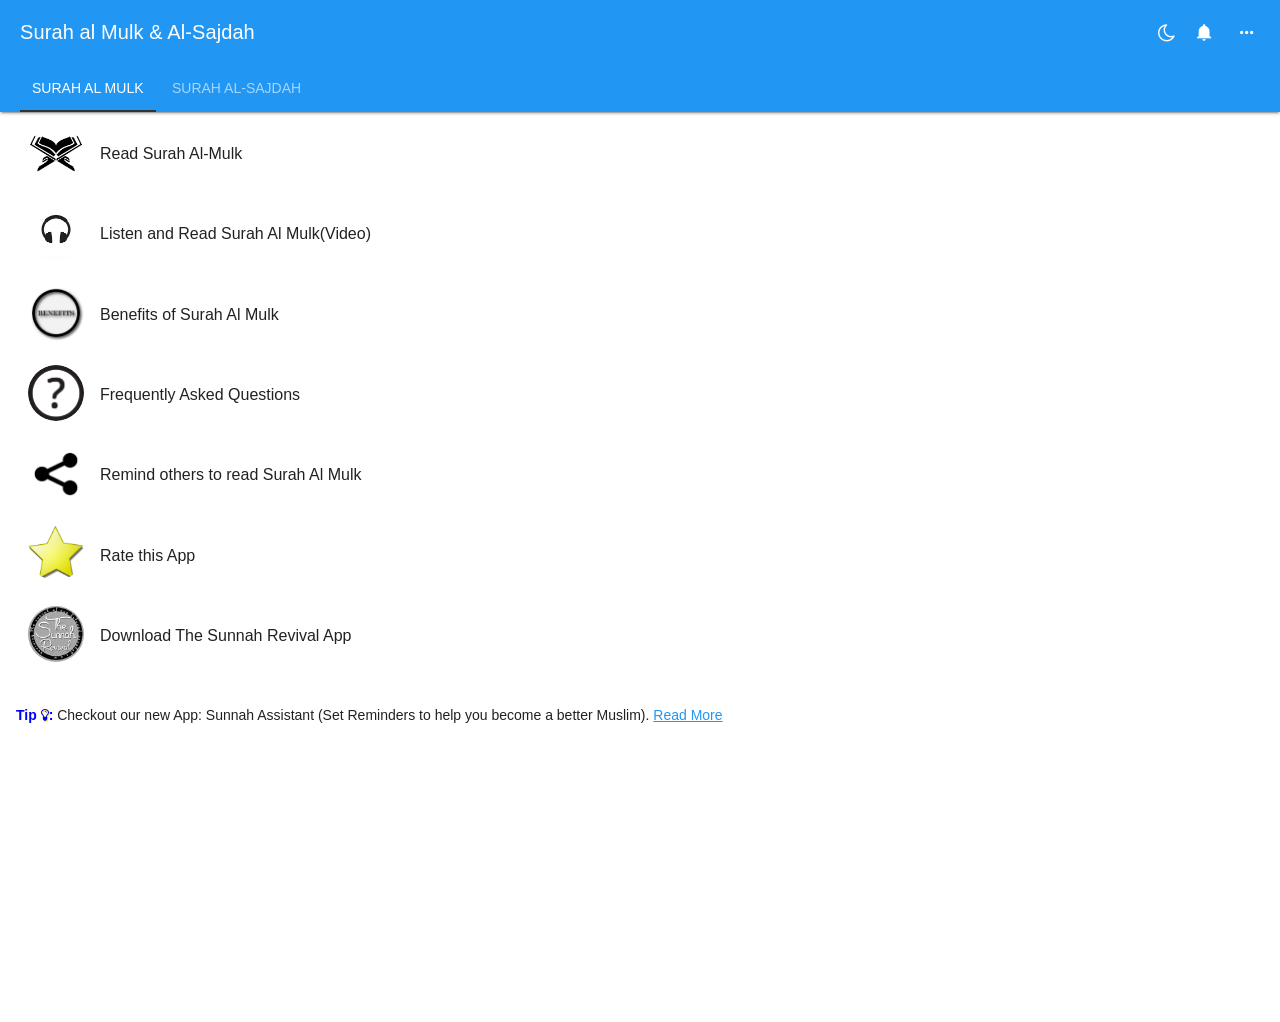
==== index.html @ 7e101ba0 "Updated Links" ====
<!DOCTYPE HTML>
<html>
    <head>
        <meta http-equiv="Content-Type" content="text/html; charset=UTF-8" />
        
        <title>Surah Al Mulk & Al-Sajdah</title>
        <meta name="viewport" content="width=device-width, initial-scale=1.0, maximum-scale=1.0, user-scalable=no" />

        
        <link rel="stylesheet" href="css/jquery.mobile.min.css" />
        
        <link rel="stylesheet" href="css/fonti-awesome.min.css" />
        <link rel="stylesheet" href="css/animate.min.css">
        <link rel="stylesheet" href="css/nativedroid2.css" />
        <link rel="stylesheet" href="css/nativedroid2.color.blue.css" />
        <script type="text/javascript" src="cordova.js"></script>
        
        <style>
             /* Prevent FOUC */
            body { opacity: 0; }
        </style>
        <style>
        .badged:after{
            content:attr(data-count);
            font-size:12px;
            text-shadow: 0 1px #444;
            text-align:center;
            position:relative;
            color:#EFEFEF;
            display:inline-block;
            z-index:2000;
            top:0px;
            right:-60px;
            border-radius:50%;
            padding:0px 3px;
            /*min-width:22px;*/
            border:2px solid #eee;
            box-shadow: -1px 1px 4px #444;
            margin:0 4px;
            background: #ff0505;
        }

        .videoWrapper {
            position: relative;
            padding-bottom: 56.25%; /* 16:9 */
            padding-top: 25px;
            height: 0;
        }
        .videoWrapper iframe {
            position: absolute;
            top: 0;
            left: 0;
            width: 100%;
            height: 100%;
        }
            </style>

    </head>
    <body>
        <div data-role="page"  id="homepage" class="nd2-no-menu-swipe">

            <div data-role="header"  data-position="fixed"  class="wow fadeIn" >
                
                <h1 class="wow fadeIn" data-wow-delay='0.4s'>Surah al Mulk & Al-Sajdah</h1>
                <a href="#" onclick="activateNightMode();" id="night-mode" class="ui-btn ui-btn-inline ui-btn-fab ui-btn-right"  style="margin-right: 80px; visibility: visible; "><i class="fa fa-moon-o"></i></a>
                <a href="#notifications"  data-rel="popup" class="ui-btn ui-btn-inline ui-btn-fab ui-btn-right" id="notification" style="margin-right: 42px; visibility: visible;"><i class='zmdi zmdi-notifications '></i></a>
                <a href="#more"  data-rel="popup" class="ui-btn ui-btn-inline ui-btn-fab ui-btn-right"><i class='zmdi zmdi-more-horiz'></i></a>
                <ul data-role="nd2tabs" data-swipe="true">

                    <li data-tab="mulk" data-tab-active="true">Surah Al Mulk</li>
                    <li data-tab="sajdah" >Surah Al-Sajdah</li>
                   
                </ul>
        </div>
            

       

            <div data-role="nd2tab" data-tab="mulk">
                <div role="main" class="ui-content wow fadeIn" data-inset="false">
                   <ul data-role="listview" data-icon="false">
   
                        <li>
                            <a href="pages.html#mulk-pages" onclick="window.plugins.insomnia.keepAwake();window.plugins.toast.showLongBottom('Swipe to navigate between pages', function(a){console.log('toast success: ' + a)}, function(b){alert('toast error: ' + b)});" data-ajax="false">
                                <img src="icons/read.png" class="ui-thumbnail ui-thumbnail-circular" />
                               <br>Read Surah Al-Mulk
                            </a>
                        </li>
                        <li>
                        
                            <!--Plays the video file if downloaded/Streams it if not-->
                            <a href="#" onclick="checkMulkFile(); return false">
                                <img src="icons/listen.jpg" class="ui-thumbnail ui-thumbnail-circular" />
                                <br>Listen and Read Surah Al Mulk(Video)
                            </a>
                        </li>
                        <li>
                            <a href="benefits.html#mulk" data-ajax="false">
                                <img src="icons/benefits.jpg" class="ui-thumbnail ui-thumbnail-circular" />
                                <br>Benefits of Surah Al Mulk
                            </a>
                        </li>
                        <li>
                            <a href="benefits.html#faq" data-ajax="false">
                                <img src="icons/faq.png" class="ui-thumbnail ui-thumbnail-circular" />
                                <br>Frequently Asked Questions
                            </a>
                        </li>
                        <li>
                            <a href="#" onclick="openReminderDialog();">
                                <img src="icons/share.png" class="ui-thumbnail ui-thumbnail-circular" />
                                <br>Remind others to read Surah Al Mulk
                            </a>
                        </li>
                        <li>
                            <a href="market://details?id=com.ihyausunnah.surahalmulk"  onclick="window.open(this.href,'_system'); return false;"  data-ajax="false">
                                <img src="icons/star.jpg" class="ui-thumbnail ui-thumbnail-circular" />
                                <br>Rate this App
                            </a>
                        </li>
                        <li>
                            <a href="market://details?id=com.ihyausunnah.thesunnahrevival"  onclick="window.open(this.href,'_system'); return false;"  data-ajax="false">
                                <img src="icons/tsr.png" class="ui-thumbnail ui-thumbnail-circular" />
                                <br>Download The Sunnah Revival App
                            </a>
                        </li>
                    </ul>
                    <div id="tip">
                        <h6><b style="color: blue">Tip <i class="fa fa-lightbulb-o"
                              style="text-shadow: 1px 1px 1px #fcef00"></i>: </b>Checkout our new App: Sunnah Assistant (Set Reminders to help you become a better Muslim). <a href="market://details?id=com.ihyausunnah.sunnahassistant"  onclick="window.open(this.href,'_system'); return false;"  data-ajax="false">Read More</a> </h6>
                      </div>
                    <!--Popup for streaming Mulk video-->
                    <div data-role="popup" id="popupmulkvideo" data-overlay-theme="a" data-tolerance="15,15" class="ui-content" data-theme="b">
                        
                        <iframe src="https://player.vimeo.com/video/65565710" width="200" height="298" frameborder="0" webkitallowfullscreen mozallowfullscreen allowfullscreen></iframe>
                        <p><a href="https://vimeo.com/64552532">Surah Al-Mulk</a><br> from <a href="https://vimeo.com/user17555859">Al-Qur&aacute;n</a><br> on <a href="https://vimeo.com">Vimeo</a>.</p>

                    </div>
                    <br>
                    <br>
                    <br>
                    <br>
                    <br>
                    <br>
                    <br>
                    <br>
                    <br>
                    <br>
                    <br>
                    <br>

                </div>
            </div>

            <div data-role="nd2tab" data-tab="sajdah">
                <div role="main" class="ui-content wow fadeIn" data-inset="false" data-wow-delay="0.2s">
                    <ul data-role="listview" data-icon="false">
   
                        <li>
                            <a href="pages.html#sajdah-pages" onclick="window.plugins.insomnia.keepAwake();window.plugins.toast.showLongBottom('Swipe to navigate between pages', function(a){console.log('toast success: ' + a)}, function(b){alert('toast error: ' + b)});" data-ajax="false">
                                <img src="icons/read.png" class="ui-thumbnail ui-thumbnail-circular" />
                               <br>Read Surah Al-Sajdah
                            </a>
                        </li>
                        <li>
                           
                            <!--Plays the video file if downloaded/Streams it if not-->
                            <a href="#" onclick='checkSajdahFile(); return false;'>
                                <img src="icons/listen.jpg" class="ui-thumbnail ui-thumbnail-circular" />
                                <br>Listen and Read Surah Al Sajdah(Video)
                            </a>
                        </li>
                        <li>
                            <a href="benefits.html#sajdah" data-ajax="false">
                                <img src="icons/benefits.jpg" class="ui-thumbnail ui-thumbnail-circular" />
                                <br>Benefits of Surah Al Sajdah
                            </a>
                        </li>
                        <li>
                            <a href="#" onclick="openReminderDialog();">
                                <img src="icons/share.png" class="ui-thumbnail ui-thumbnail-circular" />
                                <br>Remind others to read Surah Al Sajdah
                            </a>
                        </li>
                    </ul>
                     <!--Popup for streaming the video-->
                    <div data-role="popup" id="popupsajdahvideo" data-overlay-theme="a" data-theme="b"  data-tolerance="15,15" class="ui-content">

                        <iframe src="https://player.vimeo.com/video/64997729" width="200" height="298" frameborder="0" webkitallowfullscreen mozallowfullscreen allowfullscreen></iframe>
                        <p><a href="https://vimeo.com/64997729">Surah Al-Sajdah</a><br> from <a href="https://vimeo.com/user17555859">Al-Qur&aacute;n</a><br> on <a href="https://vimeo.com">Vimeo</a>.</p>

                    </div>

                        <br>
                        <br>
                        <br>
                        <br>
                        <br>
                        <br>
                        <br>
                        <br>
                        <br>
                        <br>
                        <br>
                        <br>
                        <br>
                        <br>
                        <br>
                        <br>
                        <br>
                        <br>
                        <br>
                        <br>
                    

                </div>
            </div>

            <div data-role="popup" id="more">

                <div data-role="content">
                    <a href="#" onclick="window.plugins.socialsharing.share('Have a look at Surah Al Mulk & Al-Sajdah App \n\n', null, null, 'http://bit.ly/mulk-app'); return false;"   data-role="button" data-inline="true" class="ui-btn ui-btn-primary"> Share App</a>
                    <a href="benefits.html#about"  data-role="button" data-inline="true" data-ajax="false" class="ui-btn ui-btn-primary"> About App</a>
                    <a href="market://details?id=com.thesunnahrevival.supportdeveloper" onclick="window.open(this.href,'_system'); return false;" class="ui-btn ui-btn-primary"> Support the Developer</a>
                    <a href="https://thesunnahrevival.wordpress.com/" class="ui-btn ui-btn-primary" onclick="window.open(this.href,'_blank');displayToast(); return false;" >Visit Blog</a>
                    <a href="market://details?id=com.ihyausunnah.surahalmulk" onclick="window.open(this.href,'_system'); return false;" class="ui-btn ui-btn-primary"> Rate this App</a>
                    <a href="mailto:thesunnahrevival.tsr@gmail.com?&subject=Surah%20Al%20Mulk%20App&body=**Please%20write%20your%20feedback%20here%20in%20English**%0A%0ASent%20from%3A%0ASurah%20Al%20Mulk%20Android%20App%20Vesion%201.0.6"  data-role="button" data-inline="true" class="ui-btn ui-btn-primary"> Send Feedback</a>
                     
                    <a href="benefits.html#more"  data-role="button" data-inline="true" data-ajax="false" class="ui-btn ui-btn-primary"> More Apps</a>
                    <a href="https://m.facebook.com/TSRapps" onclick="window.open(this.href,'_system'); return false;" class="ui-btn ui-btn-inline ui-btn-fab" data-ajax="false"><i class='fa fa-facebook'></i></a>
                    <a href="https://twitter.com/TSRapps" onclick="window.open(this.href,'_system'); return false;" class="ui-btn ui-btn-inline ui-btn-fab" data-ajax="false"><i class='fa fa-twitter'></i></a>
                    <a href="https://telegram.me/tsrapps" onclick="window.open(this.href,'_system'); return false;" class="ui-btn ui-btn-inline ui-btn-fab" data-ajax="false"><i class='fa fa-telegram'></i></a>
                    <a href="https://instagram.com/TSRapps" onclick="window.open(this.href,'_system'); return false;" class="ui-btn ui-btn-inline ui-btn-fab" data-ajax="false"><i class='fa fa-instagram'></i></a>
                    <a href="https://github.com/saidmsaid81/surah-al-mulk" onclick="window.open(this.href,'_system'); return false;" class="ui-btn ui-btn-inline ui-btn-fab" data-ajax="false"><i class='fa fa-github'></i></a>

                </div>
            </div>
            <div data-role="popup"  id="notifications" >
                <div data-role="header">
                    <a href="#" data-rel="back"  class="ui-btn ui-btn-inline ui-btn-right"><i class="zmdi zmdi-close-circle"></i></a>
                    <h1 class='nd-title'>Manage Notifications:</h1>
                </div>
                <h5>Tick to enable untick to disable</h5>
                <div id="checkbox-container">
                    <form>
                        <fieldset data-role="controlgroup">

                            <label>
                        <input type="checkbox" name="checkbox-0 " id="checkboxi" data-theme="d">Suratul Mulk & Al-Sajdah every Night
                    </label>
                    <div id="night-time" style="display: none;">
                        <form>
                            <label for="time-1">Select the time to be notified every Night</label>
                            <input type="time" data-clear-btn="false" name="time-1" id="time-1" value="">
                            <p id ="night-time-set"></p>
                             <a href="#" id="save-time" data-role="button"  onclick="

                             var timeSet = $('#time-1').val();
                             if (timeSet == '') {
                                
                                document.getElementById('night-time-set').style.color = 'red';
                                document.getElementById('night-time-set').innerHTML = 'Error! Please Select Time Above';
                             
                             }
                             else {
                             
                             setNotification();
                             }
                             
                             " data-theme="b">Save</a>
                        
                         </form>
                    </div>

                        </fieldset>
                    </form>
                </div>
            </div>
            <div data-role="popup" id="popupInfo" data-position-to="#notification" data-arrow="t" class="ui-content" data-theme="a"  style="max-width:350px;" style="display:none">
                Tap <i class="zmdi zmdi-notifications"></i> to manage notification reminders such as Suratul Mulk & Al-Sajdah reminders every night
                <br>
                <a href="#" onclick="closepopup()"  style="color: aqua;" class="ui-btn ui-btn-inline ui-btn-fab">Got It</a>
            </div>
            <div data-role="popup" id="darkThemeInfo" data-position-to="#night-mode" data-arrow="t" class="ui-content" data-theme="b"  style="max-width:350px;" style="display:none">
                    Tap <i class="fa fa-moon-o"></i> to toggle dark theme
                </div>
        </div>

        <!--Scripts-->
       
        <script src="js/jquery.min.js"></script>
        <script src="js/jquery-ui.min.js"></script>
        <script src="js/jquery.mobile.min.js"></script>
       
        
        <script type="text/javascript">
    $(function() {
    if( ! localStorage.getItem( "lang" ) ) {
      localStorage.setItem('lang', 'Trans/en.sahih.xml');
    }
  });
  </script>
  <script type="text/javascript">
    //Checks if its the user's first time an displays a welcome screen
    function welcomeScreen(){
        var welcome = window.localStorage.getItem("welcome1.0.7");
         if(!welcome){
            window.localStorage.setItem("welcome1.0.7", "1");
            $(document).ready(function(){
   setTimeout(function(){
     $('#popupInfo').popup();
    $('#popupInfo').popup('open');
   },5000);

});
    
    
     


  
          }

     }
      function closepopup() {
        $('#popupInfo').popup('close');
        setTimeout(function(){
     $('#darkThemeInfo').popup();
    $('#darkThemeInfo').popup('open');
   },1000);
      setTimeout(function(){
        $('#darkThemeInfo').popup('close');
   },6000); 

}; 
    
</script>
  <script type="text/javascript">


    function showhide(id) {
        var e = document.getElementById(id);
        e.style.display = (e.style.display == 'block') ? 'none' : 'block';
     }
                       
  </script>

  
        <script src="js/index.js"></script>
        <script src="js/time.js"></script>
        <script src="js/video.js"></script>
        <script src="js/share.js"></script>
        <script src="js/nativedroid2.js"></script>
        <script src="js/nd2settings.js"></script>
        <script src="js/checkbox.js"></script>
        <script src="js/theme.js"></script>
        
    </body>
</html>
---- css/fonti-awesome.min.css ----
/*!
 *  Font Awesome 4.7.0 by @davegandy - http://fontawesome.io - @fontawesome
 *  License - http://fontawesome.io/license (Font: SIL OFL 1.1, CSS: MIT License)
 */@font-face{font-family:'FontAwesome';src:url('../fonts/fontawesome-webfont.eot?v=4.7.0');src:url('../fonts/fontawesome-webfont.eot?#iefix&v=4.7.0') format('embedded-opentype'),url('../fonts/fontawesome-webfont.woff2?v=4.7.0') format('woff2'),url('../fonts/fontawesome-webfont.woff?v=4.7.0') format('woff'),url('../fonts/fontawesome-webfont.ttf?v=4.7.0') format('truetype'),url('../fonts/fontawesome-webfont.svg?v=4.7.0#fontawesomeregular') format('svg');font-weight:normal;font-style:normal}.fa{display:inline-block;font:normal normal normal 14px/1 FontAwesome;font-size:inherit;text-rendering:auto;-webkit-font-smoothing:antialiased;-moz-osx-font-smoothing:grayscale}.fa-lg{font-size:1.33333333em;line-height:.75em;vertical-align:-15%}.fa-2x{font-size:2em}.fa-3x{font-size:3em}.fa-4x{font-size:4em}.fa-5x{font-size:5em}.fa-fw{width:1.28571429em;text-align:center}.fa-ul{padding-left:0;margin-left:2.14285714em;list-style-type:none}.fa-ul>li{position:relative}.fa-li{position:absolute;left:-2.14285714em;width:2.14285714em;top:.14285714em;text-align:center}.fa-li.fa-lg{left:-1.85714286em}.fa-border{padding:.2em .25em .15em;border:solid .08em #eee;border-radius:.1em}.fa-pull-left{float:left}.fa-pull-right{float:right}.fa.fa-pull-left{margin-right:.3em}.fa.fa-pull-right{margin-left:.3em}.pull-right{float:right}.pull-left{float:left}.fa.pull-left{margin-right:.3em}.fa.pull-right{margin-left:.3em}.fa-spin{-webkit-animation:fa-spin 2s infinite linear;animation:fa-spin 2s infinite linear}.fa-pulse{-webkit-animation:fa-spin 1s infinite steps(8);animation:fa-spin 1s infinite steps(8)}@-webkit-keyframes fa-spin{0%{-webkit-transform:rotate(0deg);transform:rotate(0deg)}100%{-webkit-transform:rotate(359deg);transform:rotate(359deg)}}@keyframes fa-spin{0%{-webkit-transform:rotate(0deg);transform:rotate(0deg)}100%{-webkit-transform:rotate(359deg);transform:rotate(359deg)}}.fa-rotate-90{-ms-filter:"progid:DXImageTransform.Microsoft.BasicImage(rotation=1)";-webkit-transform:rotate(90deg);-ms-transform:rotate(90deg);transform:rotate(90deg)}.fa-rotate-180{-ms-filter:"progid:DXImageTransform.Microsoft.BasicImage(rotation=2)";-webkit-transform:rotate(180deg);-ms-transform:rotate(180deg);transform:rotate(180deg)}.fa-rotate-270{-ms-filter:"progid:DXImageTransform.Microsoft.BasicImage(rotation=3)";-webkit-transform:rotate(270deg);-ms-transform:rotate(270deg);transform:rotate(270deg)}.fa-flip-horizontal{-ms-filter:"progid:DXImageTransform.Microsoft.BasicImage(rotation=0, mirror=1)";-webkit-transform:scale(-1, 1);-ms-transform:scale(-1, 1);transform:scale(-1, 1)}.fa-flip-vertical{-ms-filter:"progid:DXImageTransform.Microsoft.BasicImage(rotation=2, mirror=1)";-webkit-transform:scale(1, -1);-ms-transform:scale(1, -1);transform:scale(1, -1)}:root .fa-rotate-90,:root .fa-rotate-180,:root .fa-rotate-270,:root .fa-flip-horizontal,:root .fa-flip-vertical{filter:none}.fa-stack{position:relative;display:inline-block;width:2em;height:2em;line-height:2em;vertical-align:middle}.fa-stack-1x,.fa-stack-2x{position:absolute;left:0;width:100%;text-align:center}.fa-stack-1x{line-height:inherit}.fa-stack-2x{font-size:2em}.fa-inverse{color:#fff}.fa-glass:before{content:"\f000"}.fa-music:before{content:"\f001"}.fa-search:before{content:"\f002"}.fa-envelope-o:before{content:"\f003"}.fa-heart:before{content:"\f004"}.fa-star:before{content:"\f005"}.fa-star-o:before{content:"\f006"}.fa-user:before{content:"\f007"}.fa-film:before{content:"\f008"}.fa-th-large:before{content:"\f009"}.fa-th:before{content:"\f00a"}.fa-th-list:before{content:"\f00b"}.fa-check:before{content:"\f00c"}.fa-remove:before,.fa-close:before,.fa-times:before{content:"\f00d"}.fa-search-plus:before{content:"\f00e"}.fa-search-minus:before{content:"\f010"}.fa-power-off:before{content:"\f011"}.fa-signal:before{content:"\f012"}.fa-gear:before,.fa-cog:before{content:"\f013"}.fa-trash-o:before{content:"\f014"}.fa-home:before{content:"\f015"}.fa-file-o:before{content:"\f016"}.fa-clock-o:before{content:"\f017"}.fa-road:before{content:"\f018"}.fa-download:before{content:"\f019"}.fa-arrow-circle-o-down:before{content:"\f01a"}.fa-arrow-circle-o-up:before{content:"\f01b"}.fa-inbox:before{content:"\f01c"}.fa-play-circle-o:before{content:"\f01d"}.fa-rotate-right:before,.fa-repeat:before{content:"\f01e"}.fa-refresh:before{content:"\f021"}.fa-list-alt:before{content:"\f022"}.fa-lock:before{content:"\f023"}.fa-flag:before{content:"\f024"}.fa-headphones:before{content:"\f025"}.fa-volume-off:before{content:"\f026"}.fa-volume-down:before{content:"\f027"}.fa-volume-up:before{content:"\f028"}.fa-qrcode:before{content:"\f029"}.fa-barcode:before{content:"\f02a"}.fa-tag:before{content:"\f02b"}.fa-tags:before{content:"\f02c"}.fa-book:before{content:"\f02d"}.fa-bookmark:before{content:"\f02e"}.fa-print:before{content:"\f02f"}.fa-camera:before{content:"\f030"}.fa-font:before{content:"\f031"}.fa-bold:before{content:"\f032"}.fa-italic:before{content:"\f033"}.fa-text-height:before{content:"\f034"}.fa-text-width:before{content:"\f035"}.fa-align-left:before{content:"\f036"}.fa-align-center:before{content:"\f037"}.fa-align-right:before{content:"\f038"}.fa-align-justify:before{content:"\f039"}.fa-list:before{content:"\f03a"}.fa-dedent:before,.fa-outdent:before{content:"\f03b"}.fa-indent:before{content:"\f03c"}.fa-video-camera:before{content:"\f03d"}.fa-photo:before,.fa-image:before,.fa-picture-o:before{content:"\f03e"}.fa-pencil:before{content:"\f040"}.fa-map-marker:before{content:"\f041"}.fa-adjust:before{content:"\f042"}.fa-tint:before{content:"\f043"}.fa-edit:before,.fa-pencil-square-o:before{content:"\f044"}.fa-share-square-o:before{content:"\f045"}.fa-check-square-o:before{content:"\f046"}.fa-arrows:before{content:"\f047"}.fa-step-backward:before{content:"\f048"}.fa-fast-backward:before{content:"\f049"}.fa-backward:before{content:"\f04a"}.fa-play:before{content:"\f04b"}.fa-pause:before{content:"\f04c"}.fa-stop:before{content:"\f04d"}.fa-forward:before{content:"\f04e"}.fa-fast-forward:before{content:"\f050"}.fa-step-forward:before{content:"\f051"}.fa-eject:before{content:"\f052"}.fa-chevron-left:before{content:"\f053"}.fa-chevron-right:before{content:"\f054"}.fa-plus-circle:before{content:"\f055"}.fa-minus-circle:before{content:"\f056"}.fa-times-circle:before{content:"\f057"}.fa-check-circle:before{content:"\f058"}.fa-question-circle:before{content:"\f059"}.fa-info-circle:before{content:"\f05a"}.fa-crosshairs:before{content:"\f05b"}.fa-times-circle-o:before{content:"\f05c"}.fa-check-circle-o:before{content:"\f05d"}.fa-ban:before{content:"\f05e"}.fa-arrow-left:before{content:"\f060"}.fa-arrow-right:before{content:"\f061"}.fa-arrow-up:before{content:"\f062"}.fa-arrow-down:before{content:"\f063"}.fa-mail-forward:before,.fa-share:before{content:"\f064"}.fa-expand:before{content:"\f065"}.fa-compress:before{content:"\f066"}.fa-plus:before{content:"\f067"}.fa-minus:before{content:"\f068"}.fa-asterisk:before{content:"\f069"}.fa-exclamation-circle:before{content:"\f06a"}.fa-gift:before{content:"\f06b"}.fa-leaf:before{content:"\f06c"}.fa-fire:before{content:"\f06d"}.fa-eye:before{content:"\f06e"}.fa-eye-slash:before{content:"\f070"}.fa-warning:before,.fa-exclamation-triangle:before{content:"\f071"}.fa-plane:before{content:"\f072"}.fa-calendar:before{content:"\f073"}.fa-random:before{content:"\f074"}.fa-comment:before{content:"\f075"}.fa-magnet:before{content:"\f076"}.fa-chevron-up:before{content:"\f077"}.fa-chevron-down:before{content:"\f078"}.fa-retweet:before{content:"\f079"}.fa-shopping-cart:before{content:"\f07a"}.fa-folder:before{content:"\f07b"}.fa-folder-open:before{content:"\f07c"}.fa-arrows-v:before{content:"\f07d"}.fa-arrows-h:before{content:"\f07e"}.fa-bar-chart-o:before,.fa-bar-chart:before{content:"\f080"}.fa-twitter-square:before{content:"\f081"}.fa-facebook-square:before{content:"\f082"}.fa-camera-retro:before{content:"\f083"}.fa-key:before{content:"\f084"}.fa-gears:before,.fa-cogs:before{content:"\f085"}.fa-comments:before{content:"\f086"}.fa-thumbs-o-up:before{content:"\f087"}.fa-thumbs-o-down:before{content:"\f088"}.fa-star-half:before{content:"\f089"}.fa-heart-o:before{content:"\f08a"}.fa-sign-out:before{content:"\f08b"}.fa-linkedin-square:before{content:"\f08c"}.fa-thumb-tack:before{content:"\f08d"}.fa-external-link:before{content:"\f08e"}.fa-sign-in:before{content:"\f090"}.fa-trophy:before{content:"\f091"}.fa-github-square:before{content:"\f092"}.fa-upload:before{content:"\f093"}.fa-lemon-o:before{content:"\f094"}.fa-phone:before{content:"\f095"}.fa-square-o:before{content:"\f096"}.fa-bookmark-o:before{content:"\f097"}.fa-phone-square:before{content:"\f098"}.fa-twitter:before{content:"\f099"}.fa-facebook-f:before,.fa-facebook:before{content:"\f09a"}.fa-github:before{content:"\f09b"}.fa-unlock:before{content:"\f09c"}.fa-credit-card:before{content:"\f09d"}.fa-feed:before,.fa-rss:before{content:"\f09e"}.fa-hdd-o:before{content:"\f0a0"}.fa-bullhorn:before{content:"\f0a1"}.fa-bell:before{content:"\f0f3"}.fa-certificate:before{content:"\f0a3"}.fa-hand-o-right:before{content:"\f0a4"}.fa-hand-o-left:before{content:"\f0a5"}.fa-hand-o-up:before{content:"\f0a6"}.fa-hand-o-down:before{content:"\f0a7"}.fa-arrow-circle-left:before{content:"\f0a8"}.fa-arrow-circle-right:before{content:"\f0a9"}.fa-arrow-circle-up:before{content:"\f0aa"}.fa-arrow-circle-down:before{content:"\f0ab"}.fa-globe:before{content:"\f0ac"}.fa-wrench:before{content:"\f0ad"}.fa-tasks:before{content:"\f0ae"}.fa-filter:before{content:"\f0b0"}.fa-briefcase:before{content:"\f0b1"}.fa-arrows-alt:before{content:"\f0b2"}.fa-group:before,.fa-users:before{content:"\f0c0"}.fa-chain:before,.fa-link:before{content:"\f0c1"}.fa-cloud:before{content:"\f0c2"}.fa-flask:before{content:"\f0c3"}.fa-cut:before,.fa-scissors:before{content:"\f0c4"}.fa-copy:before,.fa-files-o:before{content:"\f0c5"}.fa-paperclip:before{content:"\f0c6"}.fa-save:before,.fa-floppy-o:before{content:"\f0c7"}.fa-square:before{content:"\f0c8"}.fa-navicon:before,.fa-reorder:before,.fa-bars:before{content:"\f0c9"}.fa-list-ul:before{content:"\f0ca"}.fa-list-ol:before{content:"\f0cb"}.fa-strikethrough:before{content:"\f0cc"}.fa-underline:before{content:"\f0cd"}.fa-table:before{content:"\f0ce"}.fa-magic:before{content:"\f0d0"}.fa-truck:before{content:"\f0d1"}.fa-pinterest:before{content:"\f0d2"}.fa-pinterest-square:before{content:"\f0d3"}.fa-google-plus-square:before{content:"\f0d4"}.fa-google-plus:before{content:"\f0d5"}.fa-money:before{content:"\f0d6"}.fa-caret-down:before{content:"\f0d7"}.fa-caret-up:before{content:"\f0d8"}.fa-caret-left:before{content:"\f0d9"}.fa-caret-right:before{content:"\f0da"}.fa-columns:before{content:"\f0db"}.fa-unsorted:before,.fa-sort:before{content:"\f0dc"}.fa-sort-down:before,.fa-sort-desc:before{content:"\f0dd"}.fa-sort-up:before,.fa-sort-asc:before{content:"\f0de"}.fa-envelope:before{content:"\f0e0"}.fa-linkedin:before{content:"\f0e1"}.fa-rotate-left:before,.fa-undo:before{content:"\f0e2"}.fa-legal:before,.fa-gavel:before{content:"\f0e3"}.fa-dashboard:before,.fa-tachometer:before{content:"\f0e4"}.fa-comment-o:before{content:"\f0e5"}.fa-comments-o:before{content:"\f0e6"}.fa-flash:before,.fa-bolt:before{content:"\f0e7"}.fa-sitemap:before{content:"\f0e8"}.fa-umbrella:before{content:"\f0e9"}.fa-paste:before,.fa-clipboard:before{content:"\f0ea"}.fa-lightbulb-o:before{content:"\f0eb"}.fa-exchange:before{content:"\f0ec"}.fa-cloud-download:before{content:"\f0ed"}.fa-cloud-upload:before{content:"\f0ee"}.fa-user-md:before{content:"\f0f0"}.fa-stethoscope:before{content:"\f0f1"}.fa-suitcase:before{content:"\f0f2"}.fa-bell-o:before{content:"\f0a2"}.fa-coffee:before{content:"\f0f4"}.fa-cutlery:before{content:"\f0f5"}.fa-file-text-o:before{content:"\f0f6"}.fa-building-o:before{content:"\f0f7"}.fa-hospital-o:before{content:"\f0f8"}.fa-ambulance:before{content:"\f0f9"}.fa-medkit:before{content:"\f0fa"}.fa-fighter-jet:before{content:"\f0fb"}.fa-beer:before{content:"\f0fc"}.fa-h-square:before{content:"\f0fd"}.fa-plus-square:before{content:"\f0fe"}.fa-angle-double-left:before{content:"\f100"}.fa-angle-double-right:before{content:"\f101"}.fa-angle-double-up:before{content:"\f102"}.fa-angle-double-down:before{content:"\f103"}.fa-angle-left:before{content:"\f104"}.fa-angle-right:before{content:"\f105"}.fa-angle-up:before{content:"\f106"}.fa-angle-down:before{content:"\f107"}.fa-desktop:before{content:"\f108"}.fa-laptop:before{content:"\f109"}.fa-tablet:before{content:"\f10a"}.fa-mobile-phone:before,.fa-mobile:before{content:"\f10b"}.fa-circle-o:before{content:"\f10c"}.fa-quote-left:before{content:"\f10d"}.fa-quote-right:before{content:"\f10e"}.fa-spinner:before{content:"\f110"}.fa-circle:before{content:"\f111"}.fa-mail-reply:before,.fa-reply:before{content:"\f112"}.fa-github-alt:before{content:"\f113"}.fa-folder-o:before{content:"\f114"}.fa-folder-open-o:before{content:"\f115"}.fa-smile-o:before{content:"\f118"}.fa-frown-o:before{content:"\f119"}.fa-meh-o:before{content:"\f11a"}.fa-gamepad:before{content:"\f11b"}.fa-keyboard-o:before{content:"\f11c"}.fa-flag-o:before{content:"\f11d"}.fa-flag-checkered:before{content:"\f11e"}.fa-terminal:before{content:"\f120"}.fa-code:before{content:"\f121"}.fa-mail-reply-all:before,.fa-reply-all:before{content:"\f122"}.fa-star-half-empty:before,.fa-star-half-full:before,.fa-star-half-o:before{content:"\f123"}.fa-location-arrow:before{content:"\f124"}.fa-crop:before{content:"\f125"}.fa-code-fork:before{content:"\f126"}.fa-unlink:before,.fa-chain-broken:before{content:"\f127"}.fa-question:before{content:"\f128"}.fa-info:before{content:"\f129"}.fa-exclamation:before{content:"\f12a"}.fa-superscript:before{content:"\f12b"}.fa-subscript:before{content:"\f12c"}.fa-eraser:before{content:"\f12d"}.fa-puzzle-piece:before{content:"\f12e"}.fa-microphone:before{content:"\f130"}.fa-microphone-slash:before{content:"\f131"}.fa-shield:before{content:"\f132"}.fa-calendar-o:before{content:"\f133"}.fa-fire-extinguisher:before{content:"\f134"}.fa-rocket:before{content:"\f135"}.fa-maxcdn:before{content:"\f136"}.fa-chevron-circle-left:before{content:"\f137"}.fa-chevron-circle-right:before{content:"\f138"}.fa-chevron-circle-up:before{content:"\f139"}.fa-chevron-circle-down:before{content:"\f13a"}.fa-html5:before{content:"\f13b"}.fa-css3:before{content:"\f13c"}.fa-anchor:before{content:"\f13d"}.fa-unlock-alt:before{content:"\f13e"}.fa-bullseye:before{content:"\f140"}.fa-ellipsis-h:before{content:"\f141"}.fa-ellipsis-v:before{content:"\f142"}.fa-rss-square:before{content:"\f143"}.fa-play-circle:before{content:"\f144"}.fa-ticket:before{content:"\f145"}.fa-minus-square:before{content:"\f146"}.fa-minus-square-o:before{content:"\f147"}.fa-level-up:before{content:"\f148"}.fa-level-down:before{content:"\f149"}.fa-check-square:before{content:"\f14a"}.fa-pencil-square:before{content:"\f14b"}.fa-external-link-square:before{content:"\f14c"}.fa-share-square:before{content:"\f14d"}.fa-compass:before{content:"\f14e"}.fa-toggle-down:before,.fa-caret-square-o-down:before{content:"\f150"}.fa-toggle-up:before,.fa-caret-square-o-up:before{content:"\f151"}.fa-toggle-right:before,.fa-caret-square-o-right:before{content:"\f152"}.fa-euro:before,.fa-eur:before{content:"\f153"}.fa-gbp:before{content:"\f154"}.fa-dollar:before,.fa-usd:before{content:"\f155"}.fa-rupee:before,.fa-inr:before{content:"\f156"}.fa-cny:before,.fa-rmb:before,.fa-yen:before,.fa-jpy:before{content:"\f157"}.fa-ruble:before,.fa-rouble:before,.fa-rub:before{content:"\f158"}.fa-won:before,.fa-krw:before{content:"\f159"}.fa-bitcoin:before,.fa-btc:before{content:"\f15a"}.fa-file:before{content:"\f15b"}.fa-file-text:before{content:"\f15c"}.fa-sort-alpha-asc:before{content:"\f15d"}.fa-sort-alpha-desc:before{content:"\f15e"}.fa-sort-amount-asc:before{content:"\f160"}.fa-sort-amount-desc:before{content:"\f161"}.fa-sort-numeric-asc:before{content:"\f162"}.fa-sort-numeric-desc:before{content:"\f163"}.fa-thumbs-up:before{content:"\f164"}.fa-thumbs-down:before{content:"\f165"}.fa-youtube-square:before{content:"\f166"}.fa-youtube:before{content:"\f167"}.fa-xing:before{content:"\f168"}.fa-xing-square:before{content:"\f169"}.fa-youtube-play:before{content:"\f16a"}.fa-dropbox:before{content:"\f16b"}.fa-stack-overflow:before{content:"\f16c"}.fa-instagram:before{content:"\f16d"}.fa-flickr:before{content:"\f16e"}.fa-adn:before{content:"\f170"}.fa-bitbucket:before{content:"\f171"}.fa-bitbucket-square:before{content:"\f172"}.fa-tumblr:before{content:"\f173"}.fa-tumblr-square:before{content:"\f174"}.fa-long-arrow-down:before{content:"\f175"}.fa-long-arrow-up:before{content:"\f176"}.fa-long-arrow-left:before{content:"\f177"}.fa-long-arrow-right:before{content:"\f178"}.fa-apple:before{content:"\f179"}.fa-windows:before{content:"\f17a"}.fa-android:before{content:"\f17b"}.fa-linux:before{content:"\f17c"}.fa-dribbble:before{content:"\f17d"}.fa-skype:before{content:"\f17e"}.fa-foursquare:before{content:"\f180"}.fa-trello:before{content:"\f181"}.fa-female:before{content:"\f182"}.fa-male:before{content:"\f183"}.fa-gittip:before,.fa-gratipay:before{content:"\f184"}.fa-sun-o:before{content:"\f185"}.fa-moon-o:before{content:"\f186"}.fa-archive:before{content:"\f187"}.fa-bug:before{content:"\f188"}.fa-vk:before{content:"\f189"}.fa-weibo:before{content:"\f18a"}.fa-renren:before{content:"\f18b"}.fa-pagelines:before{content:"\f18c"}.fa-stack-exchange:before{content:"\f18d"}.fa-arrow-circle-o-right:before{content:"\f18e"}.fa-arrow-circle-o-left:before{content:"\f190"}.fa-toggle-left:before,.fa-caret-square-o-left:before{content:"\f191"}.fa-dot-circle-o:before{content:"\f192"}.fa-wheelchair:before{content:"\f193"}.fa-vimeo-square:before{content:"\f194"}.fa-turkish-lira:before,.fa-try:before{content:"\f195"}.fa-plus-square-o:before{content:"\f196"}.fa-space-shuttle:before{content:"\f197"}.fa-slack:before{content:"\f198"}.fa-envelope-square:before{content:"\f199"}.fa-wordpress:before{content:"\f19a"}.fa-openid:before{content:"\f19b"}.fa-institution:before,.fa-bank:before,.fa-university:before{content:"\f19c"}.fa-mortar-board:before,.fa-graduation-cap:before{content:"\f19d"}.fa-yahoo:before{content:"\f19e"}.fa-google:before{content:"\f1a0"}.fa-reddit:before{content:"\f1a1"}.fa-reddit-square:before{content:"\f1a2"}.fa-stumbleupon-circle:before{content:"\f1a3"}.fa-stumbleupon:before{content:"\f1a4"}.fa-delicious:before{content:"\f1a5"}.fa-digg:before{content:"\f1a6"}.fa-pied-piper-pp:before{content:"\f1a7"}.fa-pied-piper-alt:before{content:"\f1a8"}.fa-drupal:before{content:"\f1a9"}.fa-joomla:before{content:"\f1aa"}.fa-language:before{content:"\f1ab"}.fa-fax:before{content:"\f1ac"}.fa-building:before{content:"\f1ad"}.fa-child:before{content:"\f1ae"}.fa-paw:before{content:"\f1b0"}.fa-spoon:before{content:"\f1b1"}.fa-cube:before{content:"\f1b2"}.fa-cubes:before{content:"\f1b3"}.fa-behance:before{content:"\f1b4"}.fa-behance-square:before{content:"\f1b5"}.fa-steam:before{content:"\f1b6"}.fa-steam-square:before{content:"\f1b7"}.fa-recycle:before{content:"\f1b8"}.fa-automobile:before,.fa-car:before{content:"\f1b9"}.fa-cab:before,.fa-taxi:before{content:"\f1ba"}.fa-tree:before{content:"\f1bb"}.fa-spotify:before{content:"\f1bc"}.fa-deviantart:before{content:"\f1bd"}.fa-soundcloud:before{content:"\f1be"}.fa-database:before{content:"\f1c0"}.fa-file-pdf-o:before{content:"\f1c1"}.fa-file-word-o:before{content:"\f1c2"}.fa-file-excel-o:before{content:"\f1c3"}.fa-file-powerpoint-o:before{content:"\f1c4"}.fa-file-photo-o:before,.fa-file-picture-o:before,.fa-file-image-o:before{content:"\f1c5"}.fa-file-zip-o:before,.fa-file-archive-o:before{content:"\f1c6"}.fa-file-sound-o:before,.fa-file-audio-o:before{content:"\f1c7"}.fa-file-movie-o:before,.fa-file-video-o:before{content:"\f1c8"}.fa-file-code-o:before{content:"\f1c9"}.fa-vine:before{content:"\f1ca"}.fa-codepen:before{content:"\f1cb"}.fa-jsfiddle:before{content:"\f1cc"}.fa-life-bouy:before,.fa-life-buoy:before,.fa-life-saver:before,.fa-support:before,.fa-life-ring:before{content:"\f1cd"}.fa-circle-o-notch:before{content:"\f1ce"}.fa-ra:before,.fa-resistance:before,.fa-rebel:before{content:"\f1d0"}.fa-ge:before,.fa-empire:before{content:"\f1d1"}.fa-git-square:before{content:"\f1d2"}.fa-git:before{content:"\f1d3"}.fa-y-combinator-square:before,.fa-yc-square:before,.fa-hacker-news:before{content:"\f1d4"}.fa-tencent-weibo:before{content:"\f1d5"}.fa-qq:before{content:"\f1d6"}.fa-wechat:before,.fa-weixin:before{content:"\f1d7"}.fa-send:before,.fa-paper-plane:before{content:"\f1d8"}.fa-send-o:before,.fa-paper-plane-o:before{content:"\f1d9"}.fa-history:before{content:"\f1da"}.fa-circle-thin:before{content:"\f1db"}.fa-header:before{content:"\f1dc"}.fa-paragraph:before{content:"\f1dd"}.fa-sliders:before{content:"\f1de"}.fa-share-alt:before{content:"\f1e0"}.fa-share-alt-square:before{content:"\f1e1"}.fa-bomb:before{content:"\f1e2"}.fa-soccer-ball-o:before,.fa-futbol-o:before{content:"\f1e3"}.fa-tty:before{content:"\f1e4"}.fa-binoculars:before{content:"\f1e5"}.fa-plug:before{content:"\f1e6"}.fa-slideshare:before{content:"\f1e7"}.fa-twitch:before{content:"\f1e8"}.fa-yelp:before{content:"\f1e9"}.fa-newspaper-o:before{content:"\f1ea"}.fa-wifi:before{content:"\f1eb"}.fa-calculator:before{content:"\f1ec"}.fa-paypal:before{content:"\f1ed"}.fa-google-wallet:before{content:"\f1ee"}.fa-cc-visa:before{content:"\f1f0"}.fa-cc-mastercard:before{content:"\f1f1"}.fa-cc-discover:before{content:"\f1f2"}.fa-cc-amex:before{content:"\f1f3"}.fa-cc-paypal:before{content:"\f1f4"}.fa-cc-stripe:before{content:"\f1f5"}.fa-bell-slash:before{content:"\f1f6"}.fa-bell-slash-o:before{content:"\f1f7"}.fa-trash:before{content:"\f1f8"}.fa-copyright:before{content:"\f1f9"}.fa-at:before{content:"\f1fa"}.fa-eyedropper:before{content:"\f1fb"}.fa-paint-brush:before{content:"\f1fc"}.fa-birthday-cake:before{content:"\f1fd"}.fa-area-chart:before{content:"\f1fe"}.fa-pie-chart:before{content:"\f200"}.fa-line-chart:before{content:"\f201"}.fa-lastfm:before{content:"\f202"}.fa-lastfm-square:before{content:"\f203"}.fa-toggle-off:before{content:"\f204"}.fa-toggle-on:before{content:"\f205"}.fa-bicycle:before{content:"\f206"}.fa-bus:before{content:"\f207"}.fa-ioxhost:before{content:"\f208"}.fa-angellist:before{content:"\f209"}.fa-cc:before{content:"\f20a"}.fa-shekel:before,.fa-sheqel:before,.fa-ils:before{content:"\f20b"}.fa-meanpath:before{content:"\f20c"}.fa-buysellads:before{content:"\f20d"}.fa-connectdevelop:before{content:"\f20e"}.fa-dashcube:before{content:"\f210"}.fa-forumbee:before{content:"\f211"}.fa-leanpub:before{content:"\f212"}.fa-sellsy:before{content:"\f213"}.fa-shirtsinbulk:before{content:"\f214"}.fa-simplybuilt:before{content:"\f215"}.fa-skyatlas:before{content:"\f216"}.fa-cart-plus:before{content:"\f217"}.fa-cart-arrow-down:before{content:"\f218"}.fa-diamond:before{content:"\f219"}.fa-ship:before{content:"\f21a"}.fa-user-secret:before{content:"\f21b"}.fa-motorcycle:before{content:"\f21c"}.fa-street-view:before{content:"\f21d"}.fa-heartbeat:before{content:"\f21e"}.fa-venus:before{content:"\f221"}.fa-mars:before{content:"\f222"}.fa-mercury:before{content:"\f223"}.fa-intersex:before,.fa-transgender:before{content:"\f224"}.fa-transgender-alt:before{content:"\f225"}.fa-venus-double:before{content:"\f226"}.fa-mars-double:before{content:"\f227"}.fa-venus-mars:before{content:"\f228"}.fa-mars-stroke:before{content:"\f229"}.fa-mars-stroke-v:before{content:"\f22a"}.fa-mars-stroke-h:before{content:"\f22b"}.fa-neuter:before{content:"\f22c"}.fa-genderless:before{content:"\f22d"}.fa-facebook-official:before{content:"\f230"}.fa-pinterest-p:before{content:"\f231"}.fa-whatsapp:before{content:"\f232"}.fa-server:before{content:"\f233"}.fa-user-plus:before{content:"\f234"}.fa-user-times:before{content:"\f235"}.fa-hotel:before,.fa-bed:before{content:"\f236"}.fa-viacoin:before{content:"\f237"}.fa-train:before{content:"\f238"}.fa-subway:before{content:"\f239"}.fa-medium:before{content:"\f23a"}.fa-yc:before,.fa-y-combinator:before{content:"\f23b"}.fa-optin-monster:before{content:"\f23c"}.fa-opencart:before{content:"\f23d"}.fa-expeditedssl:before{content:"\f23e"}.fa-battery-4:before,.fa-battery:before,.fa-battery-full:before{content:"\f240"}.fa-battery-3:before,.fa-battery-three-quarters:before{content:"\f241"}.fa-battery-2:before,.fa-battery-half:before{content:"\f242"}.fa-battery-1:before,.fa-battery-quarter:before{content:"\f243"}.fa-battery-0:before,.fa-battery-empty:before{content:"\f244"}.fa-mouse-pointer:before{content:"\f245"}.fa-i-cursor:before{content:"\f246"}.fa-object-group:before{content:"\f247"}.fa-object-ungroup:before{content:"\f248"}.fa-sticky-note:before{content:"\f249"}.fa-sticky-note-o:before{content:"\f24a"}.fa-cc-jcb:before{content:"\f24b"}.fa-cc-diners-club:before{content:"\f24c"}.fa-clone:before{content:"\f24d"}.fa-balance-scale:before{content:"\f24e"}.fa-hourglass-o:before{content:"\f250"}.fa-hourglass-1:before,.fa-hourglass-start:before{content:"\f251"}.fa-hourglass-2:before,.fa-hourglass-half:before{content:"\f252"}.fa-hourglass-3:before,.fa-hourglass-end:before{content:"\f253"}.fa-hourglass:before{content:"\f254"}.fa-hand-grab-o:before,.fa-hand-rock-o:before{content:"\f255"}.fa-hand-stop-o:before,.fa-hand-paper-o:before{content:"\f256"}.fa-hand-scissors-o:before{content:"\f257"}.fa-hand-lizard-o:before{content:"\f258"}.fa-hand-spock-o:before{content:"\f259"}.fa-hand-pointer-o:before{content:"\f25a"}.fa-hand-peace-o:before{content:"\f25b"}.fa-trademark:before{content:"\f25c"}.fa-registered:before{content:"\f25d"}.fa-creative-commons:before{content:"\f25e"}.fa-gg:before{content:"\f260"}.fa-gg-circle:before{content:"\f261"}.fa-tripadvisor:before{content:"\f262"}.fa-odnoklassniki:before{content:"\f263"}.fa-odnoklassniki-square:before{content:"\f264"}.fa-get-pocket:before{content:"\f265"}.fa-wikipedia-w:before{content:"\f266"}.fa-safari:before{content:"\f267"}.fa-chrome:before{content:"\f268"}.fa-firefox:before{content:"\f269"}.fa-opera:before{content:"\f26a"}.fa-internet-explorer:before{content:"\f26b"}.fa-tv:before,.fa-television:before{content:"\f26c"}.fa-contao:before{content:"\f26d"}.fa-500px:before{content:"\f26e"}.fa-amazon:before{content:"\f270"}.fa-calendar-plus-o:before{content:"\f271"}.fa-calendar-minus-o:before{content:"\f272"}.fa-calendar-times-o:before{content:"\f273"}.fa-calendar-check-o:before{content:"\f274"}.fa-industry:before{content:"\f275"}.fa-map-pin:before{content:"\f276"}.fa-map-signs:before{content:"\f277"}.fa-map-o:before{content:"\f278"}.fa-map:before{content:"\f279"}.fa-commenting:before{content:"\f27a"}.fa-commenting-o:before{content:"\f27b"}.fa-houzz:before{content:"\f27c"}.fa-vimeo:before{content:"\f27d"}.fa-black-tie:before{content:"\f27e"}.fa-fonticons:before{content:"\f280"}.fa-reddit-alien:before{content:"\f281"}.fa-edge:before{content:"\f282"}.fa-credit-card-alt:before{content:"\f283"}.fa-codiepie:before{content:"\f284"}.fa-modx:before{content:"\f285"}.fa-fort-awesome:before{content:"\f286"}.fa-usb:before{content:"\f287"}.fa-product-hunt:before{content:"\f288"}.fa-mixcloud:before{content:"\f289"}.fa-scribd:before{content:"\f28a"}.fa-pause-circle:before{content:"\f28b"}.fa-pause-circle-o:before{content:"\f28c"}.fa-stop-circle:before{content:"\f28d"}.fa-stop-circle-o:before{content:"\f28e"}.fa-shopping-bag:before{content:"\f290"}.fa-shopping-basket:before{content:"\f291"}.fa-hashtag:before{content:"\f292"}.fa-bluetooth:before{content:"\f293"}.fa-bluetooth-b:before{content:"\f294"}.fa-percent:before{content:"\f295"}.fa-gitlab:before{content:"\f296"}.fa-wpbeginner:before{content:"\f297"}.fa-wpforms:before{content:"\f298"}.fa-envira:before{content:"\f299"}.fa-universal-access:before{content:"\f29a"}.fa-wheelchair-alt:before{content:"\f29b"}.fa-question-circle-o:before{content:"\f29c"}.fa-blind:before{content:"\f29d"}.fa-audio-description:before{content:"\f29e"}.fa-volume-control-phone:before{content:"\f2a0"}.fa-braille:before{content:"\f2a1"}.fa-assistive-listening-systems:before{content:"\f2a2"}.fa-asl-interpreting:before,.fa-american-sign-language-interpreting:before{content:"\f2a3"}.fa-deafness:before,.fa-hard-of-hearing:before,.fa-deaf:before{content:"\f2a4"}.fa-glide:before{content:"\f2a5"}.fa-glide-g:before{content:"\f2a6"}.fa-signing:before,.fa-sign-language:before{content:"\f2a7"}.fa-low-vision:before{content:"\f2a8"}.fa-viadeo:before{content:"\f2a9"}.fa-viadeo-square:before{content:"\f2aa"}.fa-snapchat:before{content:"\f2ab"}.fa-snapchat-ghost:before{content:"\f2ac"}.fa-snapchat-square:before{content:"\f2ad"}.fa-pied-piper:before{content:"\f2ae"}.fa-first-order:before{content:"\f2b0"}.fa-yoast:before{content:"\f2b1"}.fa-themeisle:before{content:"\f2b2"}.fa-google-plus-circle:before,.fa-google-plus-official:before{content:"\f2b3"}.fa-fa:before,.fa-font-awesome:before{content:"\f2b4"}.fa-handshake-o:before{content:"\f2b5"}.fa-envelope-open:before{content:"\f2b6"}.fa-envelope-open-o:before{content:"\f2b7"}.fa-linode:before{content:"\f2b8"}.fa-address-book:before{content:"\f2b9"}.fa-address-book-o:before{content:"\f2ba"}.fa-vcard:before,.fa-address-card:before{content:"\f2bb"}.fa-vcard-o:before,.fa-address-card-o:before{content:"\f2bc"}.fa-user-circle:before{content:"\f2bd"}.fa-user-circle-o:before{content:"\f2be"}.fa-user-o:before{content:"\f2c0"}.fa-id-badge:before{content:"\f2c1"}.fa-drivers-license:before,.fa-id-card:before{content:"\f2c2"}.fa-drivers-license-o:before,.fa-id-card-o:before{content:"\f2c3"}.fa-quora:before{content:"\f2c4"}.fa-free-code-camp:before{content:"\f2c5"}.fa-telegram:before{content:"\f2c6"}.fa-thermometer-4:before,.fa-thermometer:before,.fa-thermometer-full:before{content:"\f2c7"}.fa-thermometer-3:before,.fa-thermometer-three-quarters:before{content:"\f2c8"}.fa-thermometer-2:before,.fa-thermometer-half:before{content:"\f2c9"}.fa-thermometer-1:before,.fa-thermometer-quarter:before{content:"\f2ca"}.fa-thermometer-0:before,.fa-thermometer-empty:before{content:"\f2cb"}.fa-shower:before{content:"\f2cc"}.fa-bathtub:before,.fa-s15:before,.fa-bath:before{content:"\f2cd"}.fa-podcast:before{content:"\f2ce"}.fa-window-maximize:before{content:"\f2d0"}.fa-window-minimize:before{content:"\f2d1"}.fa-window-restore:before{content:"\f2d2"}.fa-times-rectangle:before,.fa-window-close:before{content:"\f2d3"}.fa-times-rectangle-o:before,.fa-window-close-o:before{content:"\f2d4"}.fa-bandcamp:before{content:"\f2d5"}.fa-grav:before{content:"\f2d6"}.fa-etsy:before{content:"\f2d7"}.fa-imdb:before{content:"\f2d8"}.fa-ravelry:before{content:"\f2d9"}.fa-eercast:before{content:"\f2da"}.fa-microchip:before{content:"\f2db"}.fa-snowflake-o:before{content:"\f2dc"}.fa-superpowers:before{content:"\f2dd"}.fa-wpexplorer:before{content:"\f2de"}.fa-meetup:before{content:"\f2e0"}.sr-only{position:absolute;width:1px;height:1px;padding:0;margin:-1px;overflow:hidden;clip:rect(0, 0, 0, 0);border:0}.sr-only-focusable:active,.sr-only-focusable:focus{position:static;width:auto;height:auto;margin:0;overflow:visible;clip:auto}
---- css/nativedroid2.css ----
/* Additional resources */

/* Colors */
/*@import url("nativedroid2.color.red.css");*/
/*@import url("nativedroid2.color.pink.css");*/
/*@import url("nativedroid2.color.purple.css");*/
/*@import url("nativedroid2.color.deep-purple.css");*/
/*@import url("nativedroid2.color.indigo.css");*/
/*@import url("nativedroid2.color.light-blue.css");*/
/*@import url("nativedroid2.color.cyan.css");*/

/*@import url("nativedroid2.color.green.css");*/
/*@import url("nativedroid2.color.light-green.css");*/
/*@import url("nativedroid2.color.lime.css");*/
/*@import url("nativedroid2.color.yellow.css");*/
/*@import url("nativedroid2.color.amber.css");*/
/*@import url("nativedroid2.color.orange.css");*/
/*@import url("nativedroid2.color.deep-orange.css");*/
/*@import url("nativedroid2.color.brown.css");*/
/*@import url("nativedroid2.color.grey.css");*/
/*@import url("nativedroid2.color.blue-grey.css");*/


@import url("flexboxgrid.min.css");
@import url("material-design-iconic-font.min.css");


body {
	-webkit-transition: opacity 0.4s;
	-moz-transition: opacity 0.4s;
	-ms-transition: opacity 0.4s;
	-o-transition: opacity 0.4s;
	transition: opacity 0.4s;
	font-size: 16px;

	opacity: 1;
	text-shadow: none !important;
}

body p,
body h1,
body h2,
body h3,
body h4,
body h5,
body h6,
body blockquote,
body a,
body button {
    -webkit-user-select: none;
    -moz-user-select: none;
    -ms-user-select: none;
    -o-user-select: none;
    user-select: none;
}

body.nd2-ready {
	opacity: 1;
}

body, input, select, textarea, button, .ui-btn,h1,h2,h3,h4,h5,h6 {
	font-family: "RobotoDraft","Roboto","Helvetica Neue",sans-serif;
	font-weight: 400;
}

/*
 * Typography
 */

h1 { font-size: 56px; line-height: 1.2em; font-weight: 400; }
h2 { font-size: 34px; line-height: 1.2em; font-weight: 400; }
h3 { font-size: 24px; line-height: 1.2em; font-weight: 400; }
h4 { font-size: 20px; line-height: 1.2em; font-weight: 500; }
h5 { font-size: 16px; line-height: 1.2em; font-weight: 400; }
h6 { font-size: 14px; line-height: 1.2em; font-weight: 400;}
p { font-size: 16px; line-height: 1.2em; }

.nd2-display-4 { font-size: 112px; line-height: 1.2em; font-weight: 100; display: block; }
.nd2-display-3 { font-size: 56px; line-height: 1.2em; font-weight: 400; display: block; }
.nd2-display-2 { font-size: 45px; line-height: 1.2em; font-weight: 400; display: block; }
.nd2-display-1 { font-size: 34px; line-height: 1.2em; font-weight: 400; display: block; }
.nd2-headline { font-size: 24px; line-height: 1.2em; font-weight: 400; display: block; }
.nd2-title { font-size: 20px; line-height: 1.2em; font-weight: 500; display: block; }
.nd2-subhead { font-size: 16px; line-height: 1.2em; font-weight: 400; display: block; }

blockquote {
	position: relative;
	display: block;
	background-color: #f6f6f6;
	padding: 7px 28px;
	margin-bottom: 54px;
	color: rgba(0, 0, 0, 0.87);
}

blockquote:after {
	content: "";
	position: absolute;
	width: 0px;
	height: 0px;
	left: 24px;
	bottom: -48px;
	border-style: solid;
	border-width: 48px 48px 0 0;
	border-color: #f6f6f6 transparent transparent transparent;
}

blockquote p {
	font-family: Georgia, serif;
	font-size: 26px;
	line-height: 1.4em;
	font-style: italic;
}

blockquote footer {
	display: block;
	margin: -1em 24px 1em 0px;
	font-size: 14px;
	color: #696969;
}

blockquote footer:before {
	content : "- ";
	display: inline-block;
	line-height: 1em;
	margin: 0px 7px;

}

code, pre {
	padding: 0px 7px;
	margin: 14px 0px;
	display: block;
	background-color: #f1f1f1;
	line-height: 25px;
	overflow: auto;
}

pre {
	background: linear-gradient(
	  to bottom,
	  #f1f1f1 50%,
	  #fcfcfc 50%
	);
	background-size: 100% 50px;
}

code {
	display: inline;
}

.align-right { text-align: right; }
.align-left { text-align: left; }
.align-center { text-align: center; }

/*
 * Page Default
 */

.ui-overlay-a, .ui-page-theme-a, .ui-page-theme-a .ui-panel-wrapper {
	background-color: #ffffff;
	border-color: rgba(0,0,0,.87);
	color: rgba(0, 0, 0, 0.87);
}

.ui-content.ui-content-nopadding {
	padding: 0em 0px;
}



/*
 * Panel
 */

.ui-panel.ui-panel-open {
    position:fixed;
}

.ui-panel-position-left > .ui-panel-inner {
    position: absolute;
    top: 0px;
    left: 0;
    right: 0;
    bottom: 0px;
    overflow: auto;
    -webkit-overflow-scrolling: touch;
}

.ui-panel-open {
	max-width: 90%;
	width: 304px;
}

.ui-panel-display-overlay {
	box-shadow: 0px 0px 7px rgba(0,0,0,0.1);
}

.ui-panel.ui-panel-display-overlay.ui-panel-open {
	z-index: 2000;
}

.ui-page-theme-a a, html .ui-bar-a a, html .ui-body-a a, html body .ui-group-theme-a a {
	font-weight: 400;
}

.ui-collapsible-heading-toggle {
	border-bottom: 1px solid #cccccc;
}

.ui-listview>.ui-li-static, .ui-listview>.ui-li-divider, .ui-listview>li>a.ui-btn {
	border: 0px;
}

.ui-collapsible.ui-collapsible {
	background-color: #f6f6f6;
}
.ui-collapsible.ui-collapsible h3 a,
.ui-collapsible.ui-collapsible-collapsed.ui-collapsible h3 a:hover {
	font-weight: 500;
	background-color: rgba(0,0,0,0.1);
}

.ui-panel-dismiss {
	background-color: transparent;
	-webkit-transition: background 0.8s;
	-moz-transition: background 0.8s;
	-ms-transition: background 0.8s;
	-o-transition: background 0.8s;
	transition: background 0.8s;
}

.ui-btn-icon-left:after, .ui-btn-icon-right:after, .ui-btn-icon-top:after, .ui-btn-icon-bottom:after, .ui-btn-icon-notext:after {
	background-color: transparent;
	background-color: rgba(0,0,0,0);
	background-position: center center;
	background-repeat: no-repeat;
	color: #cccccc;
}

.ui-panel-dismiss.ui-panel-dismiss-open {
	background-color: rgba(0,0,0,0.1);
	position: fixed;
	width: 100%;
	height: 100%;
	left: 0px;
	top: 0px;
}

.ui-collapsible.ui-collapsible-collapsed,
.ui-page-theme-a .ui-body-inherit.ui-collapsible-content,
.ui-collapsible.ui-collapsible-collapsed.ui-collapsible h3 a {
	background-color: transparent;
}

.ui-page-theme-a .ui-body-inherit.ui-collapsible-content li > a {
	text-transform: none;
}

.ui-collapsible-content > .ui-listview > li > a {
	padding-left: 1.5em;
}

.ui-collapsible .ui-collapsible-heading > .ui-icon-carat-d:after {
	-webkit-transform: rotate(-180deg);
	-moz-transform: rotate(-180deg);
	-ms-transform: rotate(-180deg);
	-o-transform: rotate(-180deg);
	transform: rotate(-180deg);

	-webkit-transition: -webkit-transform 0.4s;
	-moz-transition: -moz-transform 0.4s;
	-ms-transition: -ms-transform 0.4s;
	-o-transition: -o-transform 0.4s;
	transition: transform 0.4s;
}


.ui-collapsible.ui-collapsible-collapsed .ui-collapsible-heading > .ui-icon-carat-d:after {
	-webkit-transform: rotate(0deg);
	-moz-transform: rotate(0deg);
	-ms-transform: rotate(0deg);
	-o-transform: rotate(0deg);
	transform: rotate(0deg);
}

/*
 * Bottom Sheet Panel
 */

.ui-panel.ui-panel-position-bottom {
	position: fixed;
	top: auto;
	bottom: -100%;
	left: 0px;
	width: 100%;
	max-width: 100%;
	height: auto;
	max-height: 80%;
	overflow-y: auto;
	overflow-x: hidden;
	min-height: 75px;

	visibility: visible;
	clip: initial;

}

.ui-bottom-sheet-list .row > * {
	width: 100%;
}

.ui-bottom-sheet-list .ui-bottom-sheet-link {
	display: block;
	text-align: left;
	margin: 0px;
}

.ui-bottom-sheet-list .ui-bottom-sheet-link .zmdi {
	font-size: 1em;
	display: inline-block;
	margin-right: 7px;
	min-width: 20px;
	text-align: center;
}

.ui-bottom-sheet-list .ui-bottom-sheet-link strong {
	display: inline-block;
	font-weight: 600;
}


.ui-panel-position-bottom {

	-webkit-transition: bottom 0.4s, top 0.4s;
	-moz-transition: bottom 0.4s, top 0.4s;
	-ms-transition: bottom 0.4s, top 0.4s;
	-o-transition: bottom 0.4s, top 0.4s;
	transition: all 0.4s;

}

.ui-bottom-sheet-link {
	display: inline-block;
	padding: 14px;
	text-align: center;
	text-decoration: none;
	text-shadow: none !important;
}

.ui-bottom-sheet-link .zmdi {
	display: block;
	line-height: 1.4em;
	color: rgba(0, 0, 0, 0.87);
}

.ui-bottom-sheet-link strong {
	display: block;
	font-size: 14px;
	font-weight: 400;
	color: rgba(0, 0, 0, 0.87);
}

.ui-panel-position-bottom.ui-panel-open {
	top: auto;
	bottom: 0px;
}

.ui-panel.ui-panel-position-bottom.ui-body-inherit.ui-panel-open {
	min-height: 75px;
}

/*
 * Listview
 */

.ui-listview {
	margin: 1em 0px;
}

.ui-listview .ui-li-divider {
	padding: 7px 1em;
	background-color: transparent;
	color: rgba(0,0,0, 0.54);
	font-weight: 400;
	font-size: 1em;
	line-height: 1.4em;
}

.ui-panel-inner > .ui-listview {
	margin: 0px -1em;
}

.ui-panel-inner > .ui-listview > .ui-li-divider {
	background-color: transparent;
	color: rgba(0,0,0, 0.54);
	font-weight: 400;
	font-size: 14px;
	line-height: 1.4em;
}

.ui-listview .ui-li-has-thumb > img:first-child,
.ui-listview .ui-li-has-thumb > .ui-btn > img:first-child {
	padding: auto;
	width: 100%;
	height: auto;
	margin: auto auto;
	left: 1em;
}

.ui-listview img.ui-thumbnail.ui-thumbnail-circular,
.ui-listview img.ui-thumbnail.ui-thumbnail-circular {
	border-radius: 50% !important;
	overflow: hidden;

	-webkit-transform: scale(0.7);
	-moz-transform: scale(0.7);
	-ms-transform: scale(0.7);
	-o-transform: scale(0.7);
	transform: scale(0.7);

}

.ui-listview > li h1, .ui-listview > li h2, .ui-listview > li h3, .ui-listview > li h4, .ui-listview > li h5, .ui-listview > li h6, .ui-listview > li p {
/*	margin: 0.45em 28px;*/
	text-transform: none;
}

.ui-listview > li p {
	color: rgba(0, 0, 0, 0.54);
	font-size: 14px;
}

.ui-content .ui-listview {
	margin-bottom: 1em;
}

/*
 * Tabs
 */

.nd2Tabs {
	display: block;
	margin: 0px 0px 0px 20px;
	padding: 0px;
	list-style-type: none;
	white-space: nowrap;
	overflow-x: auto;
	height: 48px;
	overflow-y: hidden;
}

.nd2Tabs li {

	display: inline-block;

	line-height: 48px;
	text-align: center;
	padding: 0px 12px;
	font-weight: 500;
	text-transform: uppercase;
	font-size: 14px;

	cursor: pointer;
	color: rgba(255,255,255,0.6);

	-webkit-transition: all 0.4s;
	-moz-transition: all 0.4s;
	-ms-transition: all 0.4s;
	-o-transition: all 0.4s;
	transition: all 0.4s;

}

.nd2Tabs li:hover {
	color: #ffffff;
}

.nd2Tabs .nd2Tabs-active {
	color: #ffffff;
	position: relative;
}

.nd2Tabs .nd2Tabs-active:after {

		content : "";
		position: absolute;
		width: 100%;
		height: 2px;
		background-color: #323232;
		bottom: 0px;
		left: 0px;

		-webkit-animation: zoomIn 0.4s;
		-moz-animation: zoomIn 0.4s;
		-ms-animation: zoomIn 0.4s;
		-o-animation : zoomIn 0.4s;
		animation : zoomIn 0.4s;

}

.nd2Tabs-content-tab {
	display: none;

	opacity: 0;

	transform: translate(-100%,0%);

	-webkit-transition: all 0.4s;
	-moz-transition: all 0.4s;
	-ms-transition: all 0.4s;
	-o-transition: all 0.4s;
	transition: all 0.4s;

}

.nd2Tabs-content-tab.nd2Tab-active.from-left,
.nd2Tabs-content-tab.nd2Tab-active.to-left {
	-webkit-transform: translate(-100%,0%);
	-moz-transform: translate(-100%,0%);
	-ms-transform: translate(-100%,0%);
	-o-transform: translate(-100%,0%);
	transform: translate(-100%,0%);

	position: absolute;
	width: 100%;
}

.nd2Tabs-content-tab.nd2Tab-active.from-right,
.nd2Tabs-content-tab.nd2Tab-active.to-right {
	-webkit-transform: translate(100%,0%);
	-moz-transform: translate(100%,0%);
	-ms-transform: translate(100%,0%);
	-o-transform: translate(100%,0%);
	transform: translate(100%,0%);

	position: absolute;
	width: 100%;

}



.nd2Tabs-content-tab.nd2Tab-active {
	display: block;
	opacity: 1;

	transform: translate(0%,0%);

}

/* Header */

.ui-page-theme-a .ui-header {
	box-shadow: 0 2px 2px 0 rgba(0,0,0,.14),0 3px 1px -2px rgba(0,0,0,.2),0 1px 5px 0 rgba(0,0,0,.12) !important;
	border: 0px solid transparent;
}

.ui-header .ui-title, .ui-footer .ui-title {
	text-align: left;
	margin: 0px 20px;
	font-size: 20px;
	line-height: 1.8em;
	font-weight: 400;
	letter-spacing: 0.005em;
}

.ui-page-theme-a .ui-btn, html .ui-bar-a .ui-btn, html .ui-body-a .ui-btn, html body .ui-group-theme-a .ui-btn, html head+body .ui-btn.ui-btn-a, .ui-page-theme-a .ui-btn:visited, html .ui-bar-a .ui-btn:visited, html .ui-body-a .ui-btn:visited, html body .ui-group-theme-a .ui-btn:visited, html head+body .ui-btn.ui-btn-a:visited,
.ui-page-theme-a .ui-btn.ui-btn-active, html .ui-bar-a .ui-btn.ui-btn-active, html .ui-body-a .ui-btn.ui-btn-active, html body .ui-group-theme-a .ui-btn.ui-btn-active, html head+body .ui-btn.ui-btn-a.ui-btn-active, .ui-page-theme-a .ui-checkbox-on:after, html .ui-bar-a .ui-checkbox-on:after, html .ui-body-a .ui-checkbox-on:after, html body .ui-group-theme-a .ui-checkbox-on:after, .ui-btn.ui-checkbox-on.ui-btn-a:after, .ui-page-theme-a .ui-flipswitch-active, html .ui-bar-a .ui-flipswitch-active, html .ui-body-a .ui-flipswitch-active, html body .ui-group-theme-a .ui-flipswitch-active, html body .ui-flipswitch.ui-bar-a.ui-flipswitch-active, .ui-page-theme-a .ui-slider-track .ui-btn-active, html .ui-bar-a .ui-slider-track .ui-btn-active, html .ui-body-a .ui-slider-track .ui-btn-active, html body .ui-group-theme-a .ui-slider-track .ui-btn-active, html body div.ui-slider-track.ui-body-a .ui-btn-active {
	background-color: transparent;
	color: inherit;
	border: 0px;
	text-shadow: none !important;
	border-radius: 4px;

	-webkit-transition: background 0.4s;
	-moz-transition: background 0.4s;
	-ms-transition: background 0.4s;
	-o-transition: background 0.4s;
	transition: background 0.4s;

}

.ui-page-theme-a .ui-btn.ui-btn-fab {
	/*padding: 11.2px 16px;*/
}

.ui-btn-fab-bottom {

	position: fixed;

	bottom: 26px;
	right: 26px;

	-webkit-transition: all 0.4s !important;
	-moz-transition: all 0.4s !important;
	-ms-transition: all 0.4s !important;
	-o-transition: all 0.4s !important;
	transition: all 0.4s !important;
}

.nd2-toast-open .ui-btn-fab-bottom {
	bottom: 58px;
	right: 26px;
}

.ui-page-theme-a .ui-btn:focus, html .ui-bar-a .ui-btn:focus, html .ui-body-a .ui-btn:focus, html body .ui-group-theme-a .ui-btn:focus, html head+body .ui-btn.ui-btn-a:focus, .ui-page-theme-a .ui-focus, html .ui-bar-a .ui-focus, html .ui-body-a .ui-focus, html body .ui-group-theme-a .ui-focus, html head+body .ui-btn-a.ui-focus, html head+body .ui-body-a.ui-focus,
.ui-bar-a, .ui-page-theme-a .ui-bar-inherit, html .ui-bar-a .ui-bar-inherit, html .ui-body-a .ui-bar-inherit, html body .ui-group-theme-a .ui-bar-inherit,
.ui-overlay-a, .ui-page-theme-a, .ui-page-theme-a .ui-panel-wrapper {
	box-shadow: none;
	text-shadow: none;
}

.ui-header > .ui-btn {
	background-color: transparent !important;
	color: #ffffff !important;

	font-size: 20px;
	line-height: 1.8em;
	padding: 0.5em;
	display: inline-block;
	width: 1.6em;
	height: 1.6em;

	border-radius: 50% !important;
	overflow: hidden !important;

}

.ui-page-theme-a .ui-btn.ui-btn-raised {
	box-shadow: 0 2px 5px 0 rgba(0,0,0,.26);
	background-color: rgb(250,250,250);
}

.ui-page-theme-a .ui-btn.ui-btn-raised.ui-disabled {
	box-shadow: none;
	background-color: rgba(0,0,0,0.24);
	color: rgba(0,0,0,0.85);
}

/*
 * HR
 */

hr {
	display: block;
	border: 0px;
	border-top: 1px solid #cccccc;
	padding: 0px;
	margin: 1em 0px;
}

hr.inset {
	margin: 1em 0px 1em 1em;
}

.ui-content hr, .ui-panel-inner hr { margin: 1em -1em; }

.ui-panel-inner hr.inset { margin: 1em -1em 1em 0em; }

/*
 * Sidepanel Profile
 *
 */

.nd2-sidepanel-profile {
	position: relative;
	margin: -1em -1em 1.5em -1em;
	padding: 3em 1em 2em 1em;
	overflow: hidden;
	box-shadow: 0px 0px 15px rgba(0,0,0,0.05);
}

.nd2-sidepanel-profile:after {
	position: absolute;
	content : "";
	top: 0px;
	left: 0px;
	width: 100%;
	height: 100%;
	z-index: -1;

	background: -moz-linear-gradient(top,  rgba(255,255,255,0.01) 0%, rgba(0,0,0,0.5) 100%);
	background: -webkit-gradient(linear, left top, left bottom, color-stop(0%,rgba(255,255,255,0.01)), color-stop(100%,rgba(0,0,0,0.5)));
	background: -webkit-linear-gradient(top,  rgba(255,255,255,0.01) 0%,rgba(0,0,0,0.5) 100%);
	background: -o-linear-gradient(top,  rgba(255,255,255,0.01) 0%,rgba(0,0,0,0.5) 100%);
	background: -ms-linear-gradient(top,  rgba(255,255,255,0.01) 0%,rgba(0,0,0,0.5) 100%);
	background: linear-gradient(to bottom,  rgba(255,255,255,0.01) 0%,rgba(0,0,0,0.5) 100%);
	filter: progid:DXImageTransform.Microsoft.gradient( startColorstr='#03ffffff', endColorstr='#000000',GradientType=0 );

}

.nd2-sidepanel-profile .profile-background {
	position: absolute;
	top: 0px;
	left: 0px;
	width: 100%;
	height: auto;
	z-index: -1;
}

.nd2-sidepanel-profile .profile-thumbnail {
	width: 80%;
	height: auto;
	border-radius: 50%;
	overflow: hidden;
	margin: -0.8em auto;
	display: inline-block;

	border: 2px solid rgba(255,255,255,0.05);
}

.nd2-sidepanel-profile .profile-text {
	text-shadow: 0px 0px 1px rgba(0,0,0,0.2);
	color: #fff;
}

.nd2-sidepanel-profile .profile-text strong {
	font-size: 20px;
	line-height: 1.2em;
	display: block;
	font-weight: 400;
	white-space: nowrap;
	overflow: hidden;
	text-overflow: ellipsis;
}

.nd2-sidepanel-profile .profile-text .subline {
	font-size: 12px;
	line-height: 1.2em;
	font-weight: 400;
	display: block;
}

/*
 * Banner / Advertising
 */

.nd2-banner {
	display: block;
	margin: 14px 0px;
}

.nd2-sample-ad {
	display: block;
	margin: 14px 0px;
	padding: 7px;
	font-size: 12px;
	font-style: italic;
	border-radius: 3px;
	text-align: center;
}

/*
 * Button
 *
 */

.ui-panel .ui-listview .ui-btn { font-weight: 400; }

.ui-btn,a.ui-btn { text-transform: uppercase; font-weight: 500; color: inherit; }
.ui-listview > a.ui-btn, .ui-listview a { text-transform: none; }

.ui-btn.ui-btn-icon-left > i.md,
button.ui-btn > i.md.ui-pull-left { float: left; }

a.ui-btn.ui-btn-icon-left > i.md { margin-left: -1em; }

.ui-btn.ui-btn-icon-right > i.md,
button.ui-btn > i.md.ui-pull-right { float: right; }

a.ui-btn.ui-btn-icon-right > i.md { margin-right: -1em; }

.ui-btn > i.md,
button.ui-btn > i.md { float: none; margin: 0px 7px; }

.ui-btn.ui-btn-icon-block > i.zmdi { display: block; }

.ui-btn.ui-btn-fab { border-radius: 50% !important; }
.ui-btn.ui-btn-fab > i.zmdi { margin: 0px; padding: 0px; }

.ui-btn {
	margin: 0px;
}

/*
 * Forms
 */

.ui-table-columntoggle-popup {
	box-shadow: 0px 0px 5px rgba(0,0,0,0.1);
	border-radius: 0px;
}

.ui-controlgroup-controls, .ui-controlgroup-controls .ui-radio, .ui-controlgroup-controls .ui-checkbox, .ui-controlgroup-controls .ui-select, .ui-controlgroup-controls li {
	background-color: #ffffff;
	border-radius: 0px;
}

.ui-checkbox .ui-btn, .ui-radio .ui-btn,
.ui-checkbox .ui-btn:hover, .ui-radio .ui-btn:hover {
	background-color: #ffffff;
	font-weight: 400;
}

.ui-btn.ui-checkbox-off:after, .ui-btn.ui-checkbox-on:after, .ui-btn.ui-radio-off:after {
  content: "";
}

.ui-btn.ui-checkbox-off:after,
.ui-btn.ui-checkbox-on:after {
	content: "";
	position: absolute;
	left: 0;
	display: inline-block;
	box-sizing: border-box;
	width: 16px;
	height: 16px;
  margin: -10px 5px;
	cursor: pointer;
	overflow: hidden;
	border-radius: 2px;
	background-color: #ffffff;
	z-index: 2;
}

.ui-btn.ui-checkbox-off:after {
	border: 2px solid rgba(0,0,0,.54);
}

.ui-icon-check:after,
html .ui-btn.ui-checkbox-on.ui-checkbox-on:after {
	content: "";
	background-color: #cccccc;
	background-image: url("[data-uri]") !important;
	border: 2px solid #cccccc;
	border-radius: 2px;
	overflow: hidden;
}


.ui-btn.ui-radio-off:after,
.ui-btn.ui-radio-on:after  {
	position: absolute;
	top: 6px;
	left: 5px;
	display: inline-block;
	box-sizing: border-box;
	width: 16px;
	height: 16px;
	margin: 0;
	cursor: pointer;
	border: 2px solid rgba(0,0,0,.54);
	border-radius: 50%;
	z-index: 2;
}

.ui-radio .ui-btn.ui-radio-on:after {
	width: 16px;
	height: 16px;
	background-color: #ffffff;
	border-width: 2px;
}

.ui-radio .ui-btn.ui-radio-on:before {
    position: absolute;
    content: "";
    top: 11px;
    left: 10px;
    display: inline-block;
    box-sizing: border-box;
    width: 6px;
    height: 6px;
    margin: 0;
    cursor: pointer;
    border: 0px;
    border-radius: 50%;
    z-index: 3;
    background-color: rgba(0,0,0,0.54);
}

.ui-controlgroup-horizontal .ui-radio .ui-btn.ui-radio-on:before {
	display: none;
}

.ui-controlgroup-horizontal .ui-btn.ui-first-child,
.ui-controlgroup-horizontal .ui-controlgroup-controls .ui-btn
 {
	background-color: rgb(250,250,250);
	box-shadow: 0px 0px 5px rgba(0,0,0,0.1);
	border-radius: 0px;
}

.ui-mobile label,
.ui-controlgroup-label,
.ui-controlgroup-label legend {
	font-size: 12px;
	font-weight: 400;
	color: #696969;
	margin-bottom: 0px;
}


.ui-mobile label {
	cursor: pointer;
}

.ui-input-text input, .ui-input-search input,
textarea.ui-input-text.ui-textinput-autogrow {
	font-size: 14px;
	border-radius: 0px;
	border: 0px solid #ffffff;
	position: relative;
	margin: 0px;
	padding: 0px;
	line-height: 16px;
}

.ui-input-text, .ui-input-search,
textarea.ui-input-text.ui-textinput-autogrow {
	margin: 0px 0px 14px 0px;
	padding: 0px;
}

textarea.ui-input-text.ui-textinput-autogrow {
	margin-top: 4px;
	border-bottom: 2px solid #cccccc;
}

.ui-input-text:after,
.ui-input-search:after {
	content: "";
	position: absolute;
	width: 100%;
	height: 1px;
	background-color: #cccccc;

	-webkit-transition: width 0.4s, height 0.4s, background 0.4s;
	-moz-transition: width 0.4s, height 0.4s, background 0.4s;
	-ms-transition: width 0.4s, height 0.4s, background 0.4s;
	-o-transition: width 0.4s, height 0.4s, background 0.4s;
	transition: width 0.4s, height 0.4s, background 0.4s;

}

.ui-input-search {
	padding-left: 7px;
}

.ui-input-search:after {
	top: auto;
	bottom: 0px;
}

.ui-body-a, .ui-page-theme-a .ui-body-inherit, html .ui-bar-a .ui-body-inherit, html .ui-body-a .ui-body-inherit, html body .ui-group-theme-a .ui-body-inherit, html .ui-panel-page-container-a {
	box-shadow: none;
	border-radius: 0px;
	border: 0px solid #ffffff;
}



.ui-flipswitch {
	border-width: 0px;
	overflow: hidden;

		-webkit-transition: background 0.4s;
		-moz-transition: background 0.4s;
		-ms-transition: background 0.4s;
		-o-transition: background 0.4s;
		transition: background 0.4s;
}

.ui-flipswitch.ui-corner-all {
	border-radius: 13px;
	box-shadow: 0px 0px 5px rgba(0,0,0,0.1);
}

.ui-flipswitch.waves-button:hover {
	background-color: #e9e9e9;
}

.ui-flipswitch .ui-btn.ui-flipswitch-on {
	border-radius: 50%;
	border-color: transparent;
	background-color: #cccccc;
}

.ui-flipswitch .ui-btn.ui-flipswitch-on {
	background-color: rgba(255,255,255,0.5);
}

.ui-page-theme-a .ui-slider-track .ui-btn-active, html .ui-bar-a .ui-slider-track .ui-btn-active, html .ui-body-a .ui-slider-track .ui-btn-active, html body .ui-group-theme-a .ui-slider-track .ui-btn-active, html body div.ui-slider-track.ui-body-a .ui-btn-active {
	height: 2px;
	border-radius: 0px;
}

.ui-slider-track {
	height: 2px;
	border: 0px solid #ffffff;
	background-color: #cccccc;
}

html >body .ui-rangeslider .ui-rangeslider-sliders .ui-slider-track:first-child {
	height: 2px;
	border: 0px solid #ffffff;
}

.ui-slider-track .ui-btn.ui-slider-handle {
	width: 20px;
	height: 20px;
	border-radius: 50%;
	margin-top: -10px;
	margin-left: -10px;
	box-shadow: none;
}


/*
 * Popup / Dialog
 */

.ui-popup .ui-header .ui-title {
/*	margin-left: 1em;*/
}

.ui-popup {
	box-shadow: 0px 0px 5px rgba(0,0,0,0.1);
	border-radius: 0px;
}

/*
*	Toasts
*/

.nd2-toast {
	display: block;

	background-color: #323232;
	line-height: 48px;
	width: 450px;

	max-width: 100%;

	overflow: hidden;
	max-height: 48px;
	white-space: nowrap;

	position: fixed;
	bottom: 0px;
	left: 50%;

	-webkit-transform: translate(-50%,0%);
	-ms-transform: translate(-50%,0%);
	-moz-transform: translate(-50%,0%);
	-o-transform: translate(-50%,0%);
	transform: translate(-50%,0%);

	-moz-transition: all 0.4s;
	-webkit-transition: all 0.4s;
	-ms-transition: all 0.4s;
	-o-transition: all 0.4s;
	transition: all 0.4s;

	color: #ffffff;
	font-size: 14px;

	z-index: 2001;

}

.nd2-toast-wrapper { position: relative; }

.nd2-toast.no-action {
	padding: 0px 24px 0px 0px;
}

.nd2-toast.nd2-toast-off {
	bottom: -150px;
}

.nd2-toast .nd2-toast-message {
	display: inline-block;
	max-width: 90%;
	overflow: hidden;
	text-overflow: ellipsis;
	padding: 0px 0px 0px 24px;
}

.nd2-toast .nd2-toast-action {
	display: inline-block;
	margin-left: 48px;
	position: absolute;
	right: 24px;
}

.nd2-toast .nd2-toast-action .ui-btn {
	padding: 0px;
	border: 0px solid transparent;
	background-color: #323232;
}

/*
 *	Search
 */

.nd2-search-input,
.nd2-search-back-button,
.nd2-search-active .nd2-search-button {
	display: none !important;
	visibility: hidden;
}

.nd2-search-active .nd2-search-input,
.nd2-search-active .nd2-search-back-button {
	display: block !important;
	visibility: visible;
}

.nd2-search-active .ui-title,
.nd2-search-active .ui-btn {
	display: none;
}

.nd2-search-input {
	display: block;
	position: absolute;
	top: 20px;
	left: 72px;
	background-color: transparent;
	border: 0px;
	line-height: 25px;
	font-size: 20px;
	color: #ffffff;
	outline: none;
}

.nd2-search-input::-webkit-input-placeholder { color: rgba(255,255,255,0.6); }
.nd2-search-input:-moz-placeholder { color: rgba(255,255,255,0.6); }
.nd2-search-input::-moz-placeholder { color: rgba(255,255,255,0.6); }
.nd2-search-input:-ms-input-placeholder { color: rgba(255,255,255,0.6); }

.ui-autocomplete {
	display: block;
	position: fixed;
	top: 64px !important;
	left: 0px !important;
	right: 0px;
	bottom: 0px;
	background-color: #fafafa;

	list-style-type: none;
	padding: 0px;
	margin: 0px;

	overflow-y: auto;
	-webkit-overflow-scrolling: touch;
}

.nd2-search-result-item {
	display: block;
	padding: 0px 10px;
	font-size: 18px;
	line-height: 2.6em;
	color: rgba(0,0,0,0.54);
	cursor: pointer;

	-webkit-transition: background 0.4s;
	-ms-transition: background 0.4s;
	-moz-transition: background 0.4s;
	-o-transition: background 0.4s;
	transition: background 0.4s;

}

.nd2-search-result-item:hover,
.nd2-search-result-item.ui-state-focus {
	background-color: rgba(0,0,0,0.05);
}

.nd2-search-result-item .icon {
	display: inline-block;
	width: 45px;
	text-align: center;
	margin-right: 17px;
}

.nd2-search-result-item .term {
	font-weight: normal;
	display: inline-block;
	color: rgba(0,0,0,0.94);
}


/*
 * Table
 */

.ui-table th {
	font-weight: 500;
}

/*
 * Colors
 */

.clr-bg-lime, .clr-accent-lime .nd2Tabs .nd2Tabs-active:after { background-color: #cddc39; }
.clr-bg-red, .clr-accent-red .nd2Tabs .nd2Tabs-active:after { background-color: #F44336; }
.clr-bg-pink, .clr-accent-pink .nd2Tabs .nd2Tabs-active:after { background-color: #E91E63; }
.clr-bg-purple, .clr-accent-purple .nd2Tabs .nd2Tabs-active:after { background-color: #9C27B0; }
.clr-bg-deep-purple, .clr-accent-deep-purple .nd2Tabs .nd2Tabs-active:after { background-color: #673AB7; }
.clr-bg-indigo, .clr-accent-indigo .nd2Tabs .nd2Tabs-active:after { background-color: #3F51B5; }
.clr-bg-blue, .clr-accent-blue .nd2Tabs .nd2Tabs-active:after { background-color: #2196F3; }
.clr-bg-light-blue, .clr-accent-light-blue .nd2Tabs .nd2Tabs-active:after { background-color: #03A9F4; }
.clr-bg-cyan, .clr-accent-cyan .nd2Tabs .nd2Tabs-active:after { background-color: #00BCD4; }
.clr-bg-teal, .clr-accent-teal .nd2Tabs .nd2Tabs-active:after { background-color: #009688; }
.clr-bg-green, .clr-accent-green .nd2Tabs .nd2Tabs-active:after { background-color: #4CAF50; }
.clr-bg-light-green, .clr-accent-light-green .nd2Tabs .nd2Tabs-active:after { background-color: #8BC34A; }
.clr-bg-yellow, .clr-accent-yellow .nd2Tabs .nd2Tabs-active:after { background-color: #FFEB3B; }
.clr-bg-amber, .clr-accent-amber .nd2Tabs .nd2Tabs-active:after { background-color: #FFC107; }
.clr-bg-orange, .clr-accent-orange .nd2Tabs .nd2Tabs-active:after { background-color: #FF9800; }
.clr-bg-deep-orange, .clr-accent-deep-orange .nd2Tabs .nd2Tabs-active:after { background-color: #FF5722; }
.clr-bg-brown, .clr-accent-brown .nd2Tabs .nd2Tabs-active:after { background-color: #795548; }
.clr-bg-grey, .clr-accent-grey .nd2Tabs .nd2Tabs-active:after { background-color: #9E9E9E; }
.clr-bg-blue-grey, .clr-accent-blue-grey .nd2Tabs .nd2Tabs-active:after { background-color: #607D8B; }
.clr-bg-white, .clr-accent-white .nd2Tabs .nd2Tabs-active:after { background-color: #FFFFFF; }

.clr-lime { color: #cddc39; }
.clr-red { color: #F44336; }
.clr-pink { color: #E91E63; }
.clr-purple { color: #9C27B0; }
.clr-deep-purple { color: #673AB7; }
.clr-indigo { color: #3F51B5; }
.clr-blue { color: #2196F3; }
.clr-light-blue { color: #03A9F4; }
.clr-cyan { color: #00BCD4; }
.clr-teal { color: #009688; }
.clr-green { color: #4CAF50; }
.clr-light-green { color: #8BC34A; }
.clr-yellow { color: #FFEB3B; }
.clr-amber { color: #FFC107; }
.clr-orange { color: #FF9800; }
.clr-deep-orange { color: #FF5722; }
.clr-brown { color: #795548; }
.clr-grey { color: #9E9E9E; }
.clr-blue-grey { color: #607D8B; }
.clr-white { color: #FFFFFF; }

.ui-btn.clr-btn-accent-lime,.ui-btn.clr-btn-accent-lime:hover { color: #cddc39; }
.ui-btn.clr-btn-accent-red,.ui-btn.clr-btn-accent-red:hover { color: #F44336; }
.ui-btn.clr-btn-accent-pink,.ui-btn.clr-btn-accent-pink:hover { color: #E91E63; }
.ui-btn.clr-btn-accent-purple,.ui-btn.clr-btn-accent-purple:hover { color: #9C27B0; }
.ui-btn.clr-btn-accent-deep-purple,.ui-btn.clr-btn-accent-deep-purple:hover { color: #673AB7; }
.ui-btn.clr-btn-accent-indigo,.ui-btn.clr-btn-accent-indigo:hover { color: #3F51B5; }
.ui-btn.clr-btn-accent-blue,.ui-btn.clr-btn-accent-blue:hover { color: #2196F3; }
.ui-btn.clr-btn-accent-light-blue,.ui-btn.clr-btn-accent-light-blue:hover { color: #03A9F4; }
.ui-btn.clr-btn-accent-cyan,.ui-btn.clr-btn-accent-cyan:hover { color: #00BCD4; }
.ui-btn.clr-btn-accent-teal,.ui-btn.clr-btn-accent-teal:hover { color: #009688; }
.ui-btn.clr-btn-accent-green,.ui-btn.clr-btn-accent-green:hover { color: #4CAF50; }
.ui-btn.clr-btn-accent-light-green,.ui-btn.clr-btn-accent-light-green:hover { color: #8BC34A; }
.ui-btn.clr-btn-accent-yellow,.ui-btn.clr-btn-accent-yellow:hover { color: #FFEB3B; }
.ui-btn.clr-btn-accent-amber,.ui-btn.clr-btn-accent-amber:hover { color: #FFC107; }
.ui-btn.clr-btn-accent-orange,.ui-btn.clr-btn-accent-orange:hover { color: #FF9800; }
.ui-btn.clr-btn-accent-deep-orange,.ui-btn.clr-btn-accent-deep-orange:hover { color: #FF5722; }
.ui-btn.clr-btn-accent-brown,.ui-btn.clr-btn-accent-brown:hover { color: #795548; }
.ui-btn.clr-btn-accent-grey,.ui-btn.clr-btn-accent-grey:hover { color: #9E9E9E; }
.ui-btn.clr-btn-accent-blue-grey,.ui-btn.clr-btn-accent-blue-grey:hover { color: #607D8B; }
.ui-btn.clr-btn-accent-white,.ui-btn.clr-btn-accent-white:hover { color: #FFFFFF; }

.ui-btn.clr-btn-lime,.ui-btn.clr-btn-lime:hover { color: rgba(0,0,0,0.8); background-color: #cddc39; }
.ui-btn.clr-btn-red,.ui-btn.clr-btn-red:hover { color: rgb(255,255,255); background-color: #F44336; }
.ui-btn.clr-btn-pink,.ui-btn.clr-btn-pink:hover { color: rgb(255,255,255); background-color: #E91E63; }
.ui-btn.clr-btn-purple,.ui-btn.clr-btn-purple:hover { color: rgb(255,255,255); background-color: #9C27B0; }
.ui-btn.clr-btn-deep-purple,.ui-btn.clr-btn-deep-purple:hover { color: rgb(255,255,255); background-color: #673AB7; }
.ui-btn.clr-btn-indigo,.ui-btn.clr-btn-indigo:hover { color: rgb(255,255,255); background-color: #3F51B5; }
.ui-btn.clr-btn-blue,.ui-btn.clr-btn-blue:hover { color: rgb(255,255,255); background-color: #2196F3; }
.ui-btn.clr-btn-light-blue,.ui-btn.clr-btn-light-blue:hover { color: rgb(255,255,255); background-color: #03A9F4; }
.ui-btn.clr-btn-cyan,.ui-btn.clr-btn-cyan:hover { color: rgb(255,255,255); background-color: #00BCD4; }
.ui-btn.clr-btn-teal,.ui-btn.clr-btn-teal:hover { color: rgb(255,255,255); background-color: #009688; }
.ui-btn.clr-btn-green,.ui-btn.clr-btn-green:hover { color: rgb(255,255,255); background-color: #4CAF50; }
.ui-btn.clr-btn-light-green,.ui-btn.clr-btn-light-green:hover { color: rgb(255,255,255); background-color: #8BC34A; }
.ui-btn.clr-btn-yellow,.ui-btn.clr-btn-yellow:hover { color: rgba(0,0,0,0.8); background-color: #FFEB3B; }
.ui-btn.clr-btn-amber,.ui-btn.clr-btn-amber:hover { color: rgba(0,0,0,0.8); background-color: #FFC107; }
.ui-btn.clr-btn-orange,.ui-btn.clr-btn-orange:hover { color: rgb(255,255,255); background-color: #FF9800; }
.ui-btn.clr-btn-deep-orange,.ui-btn.clr-btn-deep-orange:hover { color: rgb(255,255,255); background-color: #FF5722; }
.ui-btn.clr-btn-brown,.ui-btn.clr-btn-brown:hover { color: rgb(255,255,255); background-color: #795548; }
.ui-btn.clr-btn-grey,.ui-btn.clr-btn-grey:hover { color: rgb(255,255,255); background-color: #9E9E9E; }
.ui-btn.clr-btn-blue-grey,.ui-btn.clr-btn-blue-grey:hover { color: rgb(255,255,255); background-color: #607D8B; }
.ui-btn.clr-btn-white,.ui-btn.clr-btn-white:hover { color: rgba(0,0,0,0.8); background-color: #FFFFFF; }


/*
 * Cards
 */

.nd2-card {
	display: block;
	border-radius: 4px;
	box-shadow: 0 2px 2px 0 rgba(0, 0, 0, 0.16), 0 2px 10px 0 rgba(0, 0, 0, 0.12);
	margin: 15px auto;
	max-width: 450px;
	overflow: hidden;
}

.nd2-card.card-media-right,
.nd2-card.card-media-left {
	position: relative;
}

.nd2-card.card-media-left {
	min-height: 272px;
}

.nd2-card .card-media img {
	width: 100%;
	display: block;
}

.nd2-card .card-media {
	width: 100%;
	overflow: hidden;
	position: relative;
}

.nd2-card.card-media-right .card-media {
	display: block;
	position: absolute;
	top: 12px;
	right: 12px;
}

.nd2-card.card-media-left .card-media {
	display: block;
	position: absolute;
	top: 16px;
	left: 16px;
	width: 240px;
}

.nd2-card.card-media-right.card-media-small .card-media { width: 80px; height: 80px; }
.nd2-card.card-media-right.card-media-medium .card-media { width: 112px; height: 112px; }
.nd2-card.card-media-right.card-media-large .card-media { width: 152px; height: 152px; }

.nd2-card .card-media-overlay {
	display: block;
	position: absolute;
	bottom: 0px;
	left: 0px;
	width: 100%;
	overflow: hidden;

	/* Permalink - use to edit and share this gradient: http://colorzilla.com/gradient-editor/#000000+0,000000+100&amp;0+0,0.65+100 */
	background: -moz-linear-gradient(top,  rgba(0,0,0,0) 0%, rgba(0,0,0,0.65) 100%); /* FF3.6+ */
	background: -webkit-gradient(linear, left top, left bottom, color-stop(0%,rgba(0,0,0,0)), color-stop(100%,rgba(0,0,0,0.65))); /* Chrome,Safari4+ */
	background: -webkit-linear-gradient(top,  rgba(0,0,0,0) 0%,rgba(0,0,0,0.65) 100%); /* Chrome10+,Safari5.1+ */
	background: -o-linear-gradient(top,  rgba(0,0,0,0) 0%,rgba(0,0,0,0.65) 100%); /* Opera 11.10+ */
	background: -ms-linear-gradient(top,  rgba(0,0,0,0) 0%,rgba(0,0,0,0.65) 100%); /* IE10+ */
	background: linear-gradient(to bottom,  rgba(0,0,0,0) 0%,rgba(0,0,0,0.65) 100%); /* W3C */
	filter: progid:DXImageTransform.Microsoft.gradient( startColorstr='#00000000', endColorstr='#a6000000',GradientType=0 ); /* IE6-9 */

}

.nd2-card .card-media-overlay.with-background {
	background-color: rgba(0,0,0,0.4);
}

.nd2-card .card-media-overlay .card-title .card-primary-title,
.nd2-card .card-media-overlay .card-title .card-subtitle,
.nd2-card .card-media-overlay .card-action .ui-btn {
	color: #ffffff;
	text-shadow: 1px 1px 2px rgba(0,0,0,0.3);
}

.nd2-card .card-media-overlay .card-action .ui-btn:hover {
	background-color: rgba(0,0,0,0.4);
}

.nd2-card .card-supporting-text {
	padding: 16px 16px 16px 16px;
	display: block;
	font-size: 16px;
	line-height: 1.6em;
	margin: 0px 0px;
}

.nd2-card .card-supporting-text.has-action { padding: 16px 16px 16px 16px; }
.nd2-card .card-supporting-text.has-title { padding-top: 0px; }

.nd2-card.card-media-right .card-supporting-text.has-title { padding-top: 16px; }


.nd2-card .card-title {
	padding: 24px 16px;
}

.nd2-card.card-media-right.card-media-small .card-title { min-height: 56px; }
.nd2-card.card-media-right.card-media-medium .card-title { min-height: 88px; }
.nd2-card.card-media-right.card-media-large .card-title {  min-height: 128px;  }

.nd2-card .card-title.has-supporting-text {
	padding: 24px 16px 16px 16px;
}

.nd2-card .card-title .card-primary-title {
	margin: 0px;
	font-weight: 500;
	font-size: 22px;
	line-height: 26px;
	max-width: 90%;
	overflow: hidden;
	white-space: nowrap;
	text-overflow: ellipsis;
}

.nd2-card .card-title .card-subtitle {
	font-size: 14px;
	margin: 0px;
	color: #8e8e8e;
	font-weight: 400;
	line-height: 20px;
	max-width: 90%;
	overflow: hidden;
	white-space: nowrap;
	text-overflow: ellipsis;
}

.nd2-card.card-media-right .card-title .card-primary-title,
.nd2-card.card-media-right .card-title .card-subtitle {
	margin-right: 120px;
}

.nd2-card.card-media-right.card-media-medium  .card-title .card-primary-title,
.nd2-card.card-media-right.card-media-medium  .card-title .card-subtitle {
	margin-right: 180px;
}

.nd2-card.card-media-right.card-media-large .card-title .card-primary-title,
.nd2-card.card-media-right.card-media-large .card-title .card-subtitle {
	margin-right: 220px;
}


.nd2-card .card-title.has-avatar .card-primary-title,
.nd2-card .card-title.has-avatar .card-subtitle {
	font-size: 16px;
	line-height: 20px;
}

.nd2-card .card-title .card-avatar {
	display: block;
	float: left;
	width: 40px;
	height: 40px;
	overflow: hidden;
	border-radius: 50%;
	margin-right: 16px;
	background-color: #bdbdbd;
}

.nd2-card .card-action {
	padding: 8px;
}

.nd2-card .card-action.has-separator {
	border-top: 1px solid #eee;
}


.nd2-card.card-media-left .card-action {
	position: absolute;
	top: 16px;
	right: 16px;
	text-align: right;
}

.nd2-card.card-media-left .card-action .ui-btn {
	display: block;
}

/*
* Charts
*/

.nd2-chart {
	width: 100%;
	margin: 48px auto;
	height: 250px;
}

.nd2-chart.nd2-chart-large {
	height: 500px;
}

.nd2-chart .ct-area {
	fill-opacity: 0.6;
}

.nd2-chart .ct-bar {
	stroke-width: 5px;
}

/* Chart-Color-Theme: red */
.nd2-chart.clr-theme-red .ct-series-a .ct-bar, .nd2-chart.clr-theme-red .ct-series-a .ct-line, .nd2-chart.clr-theme-red .ct-series-a .ct-point, .nd2-chart.clr-theme-red .ct-series-a .ct-slice-donut {	stroke: #F44336; } .nd2-chart.clr-theme-red .ct-series-a .ct-area, .nd2-chart.clr-theme-red .ct-series-a .ct-slice-pie { fill: #F44336; }  .nd2-chart.clr-theme-red .ct-series-b .ct-bar, .nd2-chart.clr-theme-red .ct-series-b .ct-line, .nd2-chart.clr-theme-red .ct-series-b .ct-point, .nd2-chart.clr-theme-red .ct-series-b .ct-slice-donut {	stroke: #E91E63; } .nd2-chart.clr-theme-red .ct-series-b .ct-area, .nd2-chart.clr-theme-red .ct-series-b .ct-slice-pie { fill: #E91E63; }  .nd2-chart.clr-theme-red .ct-series-c .ct-bar, .nd2-chart.clr-theme-red .ct-series-c .ct-line, .nd2-chart.clr-theme-red .ct-series-c .ct-point, .nd2-chart.clr-theme-red .ct-series-c .ct-slice-donut {	stroke: #9C27B0; } .nd2-chart.clr-theme-red .ct-series-c .ct-area, .nd2-chart.clr-theme-red .ct-series-c .ct-slice-pie { fill: #9C27B0; }  .nd2-chart.clr-theme-red .ct-series-d .ct-bar, .nd2-chart.clr-theme-red .ct-series-d .ct-line, .nd2-chart.clr-theme-red .ct-series-d .ct-point, .nd2-chart.clr-theme-red .ct-series-d .ct-slice-donut {	stroke: #673AB7; } .nd2-chart.clr-theme-red .ct-series-d .ct-area, .nd2-chart.clr-theme-red .ct-series-d .ct-slice-pie { fill: #673AB7; }  .nd2-chart.clr-theme-red .ct-series-e .ct-bar, .nd2-chart.clr-theme-red .ct-series-e .ct-line, .nd2-chart.clr-theme-red .ct-series-e .ct-point, .nd2-chart.clr-theme-red .ct-series-e .ct-slice-donut {	stroke: #3F51B5; } .nd2-chart.clr-theme-red .ct-series-e .ct-area, .nd2-chart.clr-theme-red .ct-series-e .ct-slice-pie { fill: #3F51B5; }  .nd2-chart.clr-theme-red .ct-series-f .ct-bar, .nd2-chart.clr-theme-red .ct-series-f .ct-line, .nd2-chart.clr-theme-red .ct-series-f .ct-point, .nd2-chart.clr-theme-red .ct-series-f .ct-slice-donut {	stroke: #2196F3; } .nd2-chart.clr-theme-red .ct-series-f .ct-area, .nd2-chart.clr-theme-red .ct-series-f .ct-slice-pie { fill: #2196F3; }  .nd2-chart.clr-theme-red .ct-series-g .ct-bar, .nd2-chart.clr-theme-red .ct-series-g .ct-line, .nd2-chart.clr-theme-red .ct-series-g .ct-point, .nd2-chart.clr-theme-red .ct-series-g .ct-slice-donut {	stroke: #03A9F4; } .nd2-chart.clr-theme-red .ct-series-g .ct-area, .nd2-chart.clr-theme-red .ct-series-g .ct-slice-pie { fill: #03A9F4; }  .nd2-chart.clr-theme-red .ct-series-h .ct-bar, .nd2-chart.clr-theme-red .ct-series-h .ct-line, .nd2-chart.clr-theme-red .ct-series-h .ct-point, .nd2-chart.clr-theme-red .ct-series-h .ct-slice-donut {	stroke: #00BCD4; } .nd2-chart.clr-theme-red .ct-series-h .ct-area, .nd2-chart.clr-theme-red .ct-series-h .ct-slice-pie { fill: #00BCD4; }  .nd2-chart.clr-theme-red .ct-series-i .ct-bar, .nd2-chart.clr-theme-red .ct-series-i .ct-line, .nd2-chart.clr-theme-red .ct-series-i .ct-point, .nd2-chart.clr-theme-red .ct-series-i .ct-slice-donut {	stroke: #009688; } .nd2-chart.clr-theme-red .ct-series-i .ct-area, .nd2-chart.clr-theme-red .ct-series-i .ct-slice-pie { fill: #009688; }  .nd2-chart.clr-theme-red .ct-series-j .ct-bar, .nd2-chart.clr-theme-red .ct-series-j .ct-line, .nd2-chart.clr-theme-red .ct-series-j .ct-point, .nd2-chart.clr-theme-red .ct-series-j .ct-slice-donut {	stroke: #4CAF50; } .nd2-chart.clr-theme-red .ct-series-j .ct-area, .nd2-chart.clr-theme-red .ct-series-j .ct-slice-pie { fill: #4CAF50; }  .nd2-chart.clr-theme-red .ct-series-k .ct-bar, .nd2-chart.clr-theme-red .ct-series-k .ct-line, .nd2-chart.clr-theme-red .ct-series-k .ct-point, .nd2-chart.clr-theme-red .ct-series-k .ct-slice-donut {	stroke: #8BC34A; } .nd2-chart.clr-theme-red .ct-series-k .ct-area, .nd2-chart.clr-theme-red .ct-series-k .ct-slice-pie { fill: #8BC34A; }  .nd2-chart.clr-theme-red .ct-series-l .ct-bar, .nd2-chart.clr-theme-red .ct-series-l .ct-line, .nd2-chart.clr-theme-red .ct-series-l .ct-point, .nd2-chart.clr-theme-red .ct-series-l .ct-slice-donut {	stroke: #CDDC39; } .nd2-chart.clr-theme-red .ct-series-l .ct-area, .nd2-chart.clr-theme-red .ct-series-l .ct-slice-pie { fill: #CDDC39; }  .nd2-chart.clr-theme-red .ct-series-m .ct-bar, .nd2-chart.clr-theme-red .ct-series-m .ct-line, .nd2-chart.clr-theme-red .ct-series-m .ct-point, .nd2-chart.clr-theme-red .ct-series-m .ct-slice-donut {	stroke: #FFEB3B; } .nd2-chart.clr-theme-red .ct-series-m .ct-area, .nd2-chart.clr-theme-red .ct-series-m .ct-slice-pie { fill: #FFEB3B; }  .nd2-chart.clr-theme-red .ct-series-n .ct-bar, .nd2-chart.clr-theme-red .ct-series-n .ct-line, .nd2-chart.clr-theme-red .ct-series-n .ct-point, .nd2-chart.clr-theme-red .ct-series-n .ct-slice-donut {	stroke: #FFC107; } .nd2-chart.clr-theme-red .ct-series-n .ct-area, .nd2-chart.clr-theme-red .ct-series-n .ct-slice-pie { fill: #FFC107; }  .nd2-chart.clr-theme-red .ct-series-o .ct-bar, .nd2-chart.clr-theme-red .ct-series-o .ct-line, .nd2-chart.clr-theme-red .ct-series-o .ct-point, .nd2-chart.clr-theme-red .ct-series-o .ct-slice-donut {	stroke: #FF9800; } .nd2-chart.clr-theme-red .ct-series-o .ct-area, .nd2-chart.clr-theme-red .ct-series-o .ct-slice-pie { fill: #FF9800; }  .nd2-chart.clr-theme-red .ct-series-p .ct-bar, .nd2-chart.clr-theme-red .ct-series-p .ct-line, .nd2-chart.clr-theme-red .ct-series-p .ct-point, .nd2-chart.clr-theme-red .ct-series-p .ct-slice-donut {	stroke: #FF5722; } .nd2-chart.clr-theme-red .ct-series-p .ct-area, .nd2-chart.clr-theme-red .ct-series-p .ct-slice-pie { fill: #FF5722; }  .nd2-chart.clr-theme-red .ct-series-q .ct-bar, .nd2-chart.clr-theme-red .ct-series-q .ct-line, .nd2-chart.clr-theme-red .ct-series-q .ct-point, .nd2-chart.clr-theme-red .ct-series-q .ct-slice-donut {	stroke: #795548; } .nd2-chart.clr-theme-red .ct-series-q .ct-area, .nd2-chart.clr-theme-red .ct-series-q .ct-slice-pie { fill: #795548; }  .nd2-chart.clr-theme-red .ct-series-r .ct-bar, .nd2-chart.clr-theme-red .ct-series-r .ct-line, .nd2-chart.clr-theme-red .ct-series-r .ct-point, .nd2-chart.clr-theme-red .ct-series-r .ct-slice-donut {	stroke: #9E9E9E; } .nd2-chart.clr-theme-red .ct-series-r .ct-area, .nd2-chart.clr-theme-red .ct-series-r .ct-slice-pie { fill: #9E9E9E; }


/* Chart-Color-Theme: pink */
.nd2-chart.clr-theme-pink .ct-series-a .ct-bar, .nd2-chart.clr-theme-pink .ct-series-a .ct-line, .nd2-chart.clr-theme-pink .ct-series-a .ct-point, .nd2-chart.clr-theme-pink .ct-series-a .ct-slice-donut {	stroke: #E91E63; } .nd2-chart.clr-theme-pink .ct-series-a .ct-area, .nd2-chart.clr-theme-pink .ct-series-a .ct-slice-pie { fill: #E91E63; }  .nd2-chart.clr-theme-pink .ct-series-b .ct-bar, .nd2-chart.clr-theme-pink .ct-series-b .ct-line, .nd2-chart.clr-theme-pink .ct-series-b .ct-point, .nd2-chart.clr-theme-pink .ct-series-b .ct-slice-donut {	stroke: #9C27B0; } .nd2-chart.clr-theme-pink .ct-series-b .ct-area, .nd2-chart.clr-theme-pink .ct-series-b .ct-slice-pie { fill: #9C27B0; }  .nd2-chart.clr-theme-pink .ct-series-c .ct-bar, .nd2-chart.clr-theme-pink .ct-series-c .ct-line, .nd2-chart.clr-theme-pink .ct-series-c .ct-point, .nd2-chart.clr-theme-pink .ct-series-c .ct-slice-donut {	stroke: #673AB7; } .nd2-chart.clr-theme-pink .ct-series-c .ct-area, .nd2-chart.clr-theme-pink .ct-series-c .ct-slice-pie { fill: #673AB7; }  .nd2-chart.clr-theme-pink .ct-series-d .ct-bar, .nd2-chart.clr-theme-pink .ct-series-d .ct-line, .nd2-chart.clr-theme-pink .ct-series-d .ct-point, .nd2-chart.clr-theme-pink .ct-series-d .ct-slice-donut {	stroke: #3F51B5; } .nd2-chart.clr-theme-pink .ct-series-d .ct-area, .nd2-chart.clr-theme-pink .ct-series-d .ct-slice-pie { fill: #3F51B5; }  .nd2-chart.clr-theme-pink .ct-series-e .ct-bar, .nd2-chart.clr-theme-pink .ct-series-e .ct-line, .nd2-chart.clr-theme-pink .ct-series-e .ct-point, .nd2-chart.clr-theme-pink .ct-series-e .ct-slice-donut {	stroke: #2196F3; } .nd2-chart.clr-theme-pink .ct-series-e .ct-area, .nd2-chart.clr-theme-pink .ct-series-e .ct-slice-pie { fill: #2196F3; }  .nd2-chart.clr-theme-pink .ct-series-f .ct-bar, .nd2-chart.clr-theme-pink .ct-series-f .ct-line, .nd2-chart.clr-theme-pink .ct-series-f .ct-point, .nd2-chart.clr-theme-pink .ct-series-f .ct-slice-donut {	stroke: #03A9F4; } .nd2-chart.clr-theme-pink .ct-series-f .ct-area, .nd2-chart.clr-theme-pink .ct-series-f .ct-slice-pie { fill: #03A9F4; }  .nd2-chart.clr-theme-pink .ct-series-g .ct-bar, .nd2-chart.clr-theme-pink .ct-series-g .ct-line, .nd2-chart.clr-theme-pink .ct-series-g .ct-point, .nd2-chart.clr-theme-pink .ct-series-g .ct-slice-donut {	stroke: #00BCD4; } .nd2-chart.clr-theme-pink .ct-series-g .ct-area, .nd2-chart.clr-theme-pink .ct-series-g .ct-slice-pie { fill: #00BCD4; }  .nd2-chart.clr-theme-pink .ct-series-h .ct-bar, .nd2-chart.clr-theme-pink .ct-series-h .ct-line, .nd2-chart.clr-theme-pink .ct-series-h .ct-point, .nd2-chart.clr-theme-pink .ct-series-h .ct-slice-donut {	stroke: #009688; } .nd2-chart.clr-theme-pink .ct-series-h .ct-area, .nd2-chart.clr-theme-pink .ct-series-h .ct-slice-pie { fill: #009688; }  .nd2-chart.clr-theme-pink .ct-series-i .ct-bar, .nd2-chart.clr-theme-pink .ct-series-i .ct-line, .nd2-chart.clr-theme-pink .ct-series-i .ct-point, .nd2-chart.clr-theme-pink .ct-series-i .ct-slice-donut {	stroke: #4CAF50; } .nd2-chart.clr-theme-pink .ct-series-i .ct-area, .nd2-chart.clr-theme-pink .ct-series-i .ct-slice-pie { fill: #4CAF50; }  .nd2-chart.clr-theme-pink .ct-series-j .ct-bar, .nd2-chart.clr-theme-pink .ct-series-j .ct-line, .nd2-chart.clr-theme-pink .ct-series-j .ct-point, .nd2-chart.clr-theme-pink .ct-series-j .ct-slice-donut {	stroke: #8BC34A; } .nd2-chart.clr-theme-pink .ct-series-j .ct-area, .nd2-chart.clr-theme-pink .ct-series-j .ct-slice-pie { fill: #8BC34A; }  .nd2-chart.clr-theme-pink .ct-series-k .ct-bar, .nd2-chart.clr-theme-pink .ct-series-k .ct-line, .nd2-chart.clr-theme-pink .ct-series-k .ct-point, .nd2-chart.clr-theme-pink .ct-series-k .ct-slice-donut {	stroke: #CDDC39; } .nd2-chart.clr-theme-pink .ct-series-k .ct-area, .nd2-chart.clr-theme-pink .ct-series-k .ct-slice-pie { fill: #CDDC39; }  .nd2-chart.clr-theme-pink .ct-series-l .ct-bar, .nd2-chart.clr-theme-pink .ct-series-l .ct-line, .nd2-chart.clr-theme-pink .ct-series-l .ct-point, .nd2-chart.clr-theme-pink .ct-series-l .ct-slice-donut {	stroke: #FFEB3B; } .nd2-chart.clr-theme-pink .ct-series-l .ct-area, .nd2-chart.clr-theme-pink .ct-series-l .ct-slice-pie { fill: #FFEB3B; }  .nd2-chart.clr-theme-pink .ct-series-m .ct-bar, .nd2-chart.clr-theme-pink .ct-series-m .ct-line, .nd2-chart.clr-theme-pink .ct-series-m .ct-point, .nd2-chart.clr-theme-pink .ct-series-m .ct-slice-donut {	stroke: #FFC107; } .nd2-chart.clr-theme-pink .ct-series-m .ct-area, .nd2-chart.clr-theme-pink .ct-series-m .ct-slice-pie { fill: #FFC107; }  .nd2-chart.clr-theme-pink .ct-series-n .ct-bar, .nd2-chart.clr-theme-pink .ct-series-n .ct-line, .nd2-chart.clr-theme-pink .ct-series-n .ct-point, .nd2-chart.clr-theme-pink .ct-series-n .ct-slice-donut {	stroke: #FF9800; } .nd2-chart.clr-theme-pink .ct-series-n .ct-area, .nd2-chart.clr-theme-pink .ct-series-n .ct-slice-pie { fill: #FF9800; }  .nd2-chart.clr-theme-pink .ct-series-o .ct-bar, .nd2-chart.clr-theme-pink .ct-series-o .ct-line, .nd2-chart.clr-theme-pink .ct-series-o .ct-point, .nd2-chart.clr-theme-pink .ct-series-o .ct-slice-donut {	stroke: #FF5722; } .nd2-chart.clr-theme-pink .ct-series-o .ct-area, .nd2-chart.clr-theme-pink .ct-series-o .ct-slice-pie { fill: #FF5722; }  .nd2-chart.clr-theme-pink .ct-series-p .ct-bar, .nd2-chart.clr-theme-pink .ct-series-p .ct-line, .nd2-chart.clr-theme-pink .ct-series-p .ct-point, .nd2-chart.clr-theme-pink .ct-series-p .ct-slice-donut {	stroke: #795548; } .nd2-chart.clr-theme-pink .ct-series-p .ct-area, .nd2-chart.clr-theme-pink .ct-series-p .ct-slice-pie { fill: #795548; }  .nd2-chart.clr-theme-pink .ct-series-q .ct-bar, .nd2-chart.clr-theme-pink .ct-series-q .ct-line, .nd2-chart.clr-theme-pink .ct-series-q .ct-point, .nd2-chart.clr-theme-pink .ct-series-q .ct-slice-donut {	stroke: #9E9E9E; } .nd2-chart.clr-theme-pink .ct-series-q .ct-area, .nd2-chart.clr-theme-pink .ct-series-q .ct-slice-pie { fill: #9E9E9E; }  .nd2-chart.clr-theme-pink .ct-series-r .ct-bar, .nd2-chart.clr-theme-pink .ct-series-r .ct-line, .nd2-chart.clr-theme-pink .ct-series-r .ct-point, .nd2-chart.clr-theme-pink .ct-series-r .ct-slice-donut {	stroke: #607D8B; } .nd2-chart.clr-theme-pink .ct-series-r .ct-area, .nd2-chart.clr-theme-pink .ct-series-r .ct-slice-pie { fill: #607D8B; }


/* Chart-Color-Theme: purple */
.nd2-chart.clr-theme-purple .ct-series-a .ct-bar, .nd2-chart.clr-theme-purple .ct-series-a .ct-line, .nd2-chart.clr-theme-purple .ct-series-a .ct-point, .nd2-chart.clr-theme-purple .ct-series-a .ct-slice-donut {	stroke: #9C27B0; } .nd2-chart.clr-theme-purple .ct-series-a .ct-area, .nd2-chart.clr-theme-purple .ct-series-a .ct-slice-pie { fill: #9C27B0; }  .nd2-chart.clr-theme-purple .ct-series-b .ct-bar, .nd2-chart.clr-theme-purple .ct-series-b .ct-line, .nd2-chart.clr-theme-purple .ct-series-b .ct-point, .nd2-chart.clr-theme-purple .ct-series-b .ct-slice-donut {	stroke: #673AB7; } .nd2-chart.clr-theme-purple .ct-series-b .ct-area, .nd2-chart.clr-theme-purple .ct-series-b .ct-slice-pie { fill: #673AB7; }  .nd2-chart.clr-theme-purple .ct-series-c .ct-bar, .nd2-chart.clr-theme-purple .ct-series-c .ct-line, .nd2-chart.clr-theme-purple .ct-series-c .ct-point, .nd2-chart.clr-theme-purple .ct-series-c .ct-slice-donut {	stroke: #3F51B5; } .nd2-chart.clr-theme-purple .ct-series-c .ct-area, .nd2-chart.clr-theme-purple .ct-series-c .ct-slice-pie { fill: #3F51B5; }  .nd2-chart.clr-theme-purple .ct-series-d .ct-bar, .nd2-chart.clr-theme-purple .ct-series-d .ct-line, .nd2-chart.clr-theme-purple .ct-series-d .ct-point, .nd2-chart.clr-theme-purple .ct-series-d .ct-slice-donut {	stroke: #2196F3; } .nd2-chart.clr-theme-purple .ct-series-d .ct-area, .nd2-chart.clr-theme-purple .ct-series-d .ct-slice-pie { fill: #2196F3; }  .nd2-chart.clr-theme-purple .ct-series-e .ct-bar, .nd2-chart.clr-theme-purple .ct-series-e .ct-line, .nd2-chart.clr-theme-purple .ct-series-e .ct-point, .nd2-chart.clr-theme-purple .ct-series-e .ct-slice-donut {	stroke: #03A9F4; } .nd2-chart.clr-theme-purple .ct-series-e .ct-area, .nd2-chart.clr-theme-purple .ct-series-e .ct-slice-pie { fill: #03A9F4; }  .nd2-chart.clr-theme-purple .ct-series-f .ct-bar, .nd2-chart.clr-theme-purple .ct-series-f .ct-line, .nd2-chart.clr-theme-purple .ct-series-f .ct-point, .nd2-chart.clr-theme-purple .ct-series-f .ct-slice-donut {	stroke: #00BCD4; } .nd2-chart.clr-theme-purple .ct-series-f .ct-area, .nd2-chart.clr-theme-purple .ct-series-f .ct-slice-pie { fill: #00BCD4; }  .nd2-chart.clr-theme-purple .ct-series-g .ct-bar, .nd2-chart.clr-theme-purple .ct-series-g .ct-line, .nd2-chart.clr-theme-purple .ct-series-g .ct-point, .nd2-chart.clr-theme-purple .ct-series-g .ct-slice-donut {	stroke: #009688; } .nd2-chart.clr-theme-purple .ct-series-g .ct-area, .nd2-chart.clr-theme-purple .ct-series-g .ct-slice-pie { fill: #009688; }  .nd2-chart.clr-theme-purple .ct-series-h .ct-bar, .nd2-chart.clr-theme-purple .ct-series-h .ct-line, .nd2-chart.clr-theme-purple .ct-series-h .ct-point, .nd2-chart.clr-theme-purple .ct-series-h .ct-slice-donut {	stroke: #4CAF50; } .nd2-chart.clr-theme-purple .ct-series-h .ct-area, .nd2-chart.clr-theme-purple .ct-series-h .ct-slice-pie { fill: #4CAF50; }  .nd2-chart.clr-theme-purple .ct-series-i .ct-bar, .nd2-chart.clr-theme-purple .ct-series-i .ct-line, .nd2-chart.clr-theme-purple .ct-series-i .ct-point, .nd2-chart.clr-theme-purple .ct-series-i .ct-slice-donut {	stroke: #8BC34A; } .nd2-chart.clr-theme-purple .ct-series-i .ct-area, .nd2-chart.clr-theme-purple .ct-series-i .ct-slice-pie { fill: #8BC34A; }  .nd2-chart.clr-theme-purple .ct-series-j .ct-bar, .nd2-chart.clr-theme-purple .ct-series-j .ct-line, .nd2-chart.clr-theme-purple .ct-series-j .ct-point, .nd2-chart.clr-theme-purple .ct-series-j .ct-slice-donut {	stroke: #CDDC39; } .nd2-chart.clr-theme-purple .ct-series-j .ct-area, .nd2-chart.clr-theme-purple .ct-series-j .ct-slice-pie { fill: #CDDC39; }  .nd2-chart.clr-theme-purple .ct-series-k .ct-bar, .nd2-chart.clr-theme-purple .ct-series-k .ct-line, .nd2-chart.clr-theme-purple .ct-series-k .ct-point, .nd2-chart.clr-theme-purple .ct-series-k .ct-slice-donut {	stroke: #FFEB3B; } .nd2-chart.clr-theme-purple .ct-series-k .ct-area, .nd2-chart.clr-theme-purple .ct-series-k .ct-slice-pie { fill: #FFEB3B; }  .nd2-chart.clr-theme-purple .ct-series-l .ct-bar, .nd2-chart.clr-theme-purple .ct-series-l .ct-line, .nd2-chart.clr-theme-purple .ct-series-l .ct-point, .nd2-chart.clr-theme-purple .ct-series-l .ct-slice-donut {	stroke: #FFC107; } .nd2-chart.clr-theme-purple .ct-series-l .ct-area, .nd2-chart.clr-theme-purple .ct-series-l .ct-slice-pie { fill: #FFC107; }  .nd2-chart.clr-theme-purple .ct-series-m .ct-bar, .nd2-chart.clr-theme-purple .ct-series-m .ct-line, .nd2-chart.clr-theme-purple .ct-series-m .ct-point, .nd2-chart.clr-theme-purple .ct-series-m .ct-slice-donut {	stroke: #FF9800; } .nd2-chart.clr-theme-purple .ct-series-m .ct-area, .nd2-chart.clr-theme-purple .ct-series-m .ct-slice-pie { fill: #FF9800; }  .nd2-chart.clr-theme-purple .ct-series-n .ct-bar, .nd2-chart.clr-theme-purple .ct-series-n .ct-line, .nd2-chart.clr-theme-purple .ct-series-n .ct-point, .nd2-chart.clr-theme-purple .ct-series-n .ct-slice-donut {	stroke: #FF5722; } .nd2-chart.clr-theme-purple .ct-series-n .ct-area, .nd2-chart.clr-theme-purple .ct-series-n .ct-slice-pie { fill: #FF5722; }  .nd2-chart.clr-theme-purple .ct-series-o .ct-bar, .nd2-chart.clr-theme-purple .ct-series-o .ct-line, .nd2-chart.clr-theme-purple .ct-series-o .ct-point, .nd2-chart.clr-theme-purple .ct-series-o .ct-slice-donut {	stroke: #795548; } .nd2-chart.clr-theme-purple .ct-series-o .ct-area, .nd2-chart.clr-theme-purple .ct-series-o .ct-slice-pie { fill: #795548; }  .nd2-chart.clr-theme-purple .ct-series-p .ct-bar, .nd2-chart.clr-theme-purple .ct-series-p .ct-line, .nd2-chart.clr-theme-purple .ct-series-p .ct-point, .nd2-chart.clr-theme-purple .ct-series-p .ct-slice-donut {	stroke: #9E9E9E; } .nd2-chart.clr-theme-purple .ct-series-p .ct-area, .nd2-chart.clr-theme-purple .ct-series-p .ct-slice-pie { fill: #9E9E9E; }  .nd2-chart.clr-theme-purple .ct-series-q .ct-bar, .nd2-chart.clr-theme-purple .ct-series-q .ct-line, .nd2-chart.clr-theme-purple .ct-series-q .ct-point, .nd2-chart.clr-theme-purple .ct-series-q .ct-slice-donut {	stroke: #607D8B; } .nd2-chart.clr-theme-purple .ct-series-q .ct-area, .nd2-chart.clr-theme-purple .ct-series-q .ct-slice-pie { fill: #607D8B; }  .nd2-chart.clr-theme-purple .ct-series-r .ct-bar, .nd2-chart.clr-theme-purple .ct-series-r .ct-line, .nd2-chart.clr-theme-purple .ct-series-r .ct-point, .nd2-chart.clr-theme-purple .ct-series-r .ct-slice-donut {	stroke: #F44336; } .nd2-chart.clr-theme-purple .ct-series-r .ct-area, .nd2-chart.clr-theme-purple .ct-series-r .ct-slice-pie { fill: #F44336; }


/* Chart-Color-Theme: deep-purple */
.nd2-chart.clr-theme-deep-purple .ct-series-a .ct-bar, .nd2-chart.clr-theme-deep-purple .ct-series-a .ct-line, .nd2-chart.clr-theme-deep-purple .ct-series-a .ct-point, .nd2-chart.clr-theme-deep-purple .ct-series-a .ct-slice-donut {	stroke: #673AB7; } .nd2-chart.clr-theme-deep-purple .ct-series-a .ct-area, .nd2-chart.clr-theme-deep-purple .ct-series-a .ct-slice-pie { fill: #673AB7; }  .nd2-chart.clr-theme-deep-purple .ct-series-b .ct-bar, .nd2-chart.clr-theme-deep-purple .ct-series-b .ct-line, .nd2-chart.clr-theme-deep-purple .ct-series-b .ct-point, .nd2-chart.clr-theme-deep-purple .ct-series-b .ct-slice-donut {	stroke: #3F51B5; } .nd2-chart.clr-theme-deep-purple .ct-series-b .ct-area, .nd2-chart.clr-theme-deep-purple .ct-series-b .ct-slice-pie { fill: #3F51B5; }  .nd2-chart.clr-theme-deep-purple .ct-series-c .ct-bar, .nd2-chart.clr-theme-deep-purple .ct-series-c .ct-line, .nd2-chart.clr-theme-deep-purple .ct-series-c .ct-point, .nd2-chart.clr-theme-deep-purple .ct-series-c .ct-slice-donut {	stroke: #2196F3; } .nd2-chart.clr-theme-deep-purple .ct-series-c .ct-area, .nd2-chart.clr-theme-deep-purple .ct-series-c .ct-slice-pie { fill: #2196F3; }  .nd2-chart.clr-theme-deep-purple .ct-series-d .ct-bar, .nd2-chart.clr-theme-deep-purple .ct-series-d .ct-line, .nd2-chart.clr-theme-deep-purple .ct-series-d .ct-point, .nd2-chart.clr-theme-deep-purple .ct-series-d .ct-slice-donut {	stroke: #03A9F4; } .nd2-chart.clr-theme-deep-purple .ct-series-d .ct-area, .nd2-chart.clr-theme-deep-purple .ct-series-d .ct-slice-pie { fill: #03A9F4; }  .nd2-chart.clr-theme-deep-purple .ct-series-e .ct-bar, .nd2-chart.clr-theme-deep-purple .ct-series-e .ct-line, .nd2-chart.clr-theme-deep-purple .ct-series-e .ct-point, .nd2-chart.clr-theme-deep-purple .ct-series-e .ct-slice-donut {	stroke: #00BCD4; } .nd2-chart.clr-theme-deep-purple .ct-series-e .ct-area, .nd2-chart.clr-theme-deep-purple .ct-series-e .ct-slice-pie { fill: #00BCD4; }  .nd2-chart.clr-theme-deep-purple .ct-series-f .ct-bar, .nd2-chart.clr-theme-deep-purple .ct-series-f .ct-line, .nd2-chart.clr-theme-deep-purple .ct-series-f .ct-point, .nd2-chart.clr-theme-deep-purple .ct-series-f .ct-slice-donut {	stroke: #009688; } .nd2-chart.clr-theme-deep-purple .ct-series-f .ct-area, .nd2-chart.clr-theme-deep-purple .ct-series-f .ct-slice-pie { fill: #009688; }  .nd2-chart.clr-theme-deep-purple .ct-series-g .ct-bar, .nd2-chart.clr-theme-deep-purple .ct-series-g .ct-line, .nd2-chart.clr-theme-deep-purple .ct-series-g .ct-point, .nd2-chart.clr-theme-deep-purple .ct-series-g .ct-slice-donut {	stroke: #4CAF50; } .nd2-chart.clr-theme-deep-purple .ct-series-g .ct-area, .nd2-chart.clr-theme-deep-purple .ct-series-g .ct-slice-pie { fill: #4CAF50; }  .nd2-chart.clr-theme-deep-purple .ct-series-h .ct-bar, .nd2-chart.clr-theme-deep-purple .ct-series-h .ct-line, .nd2-chart.clr-theme-deep-purple .ct-series-h .ct-point, .nd2-chart.clr-theme-deep-purple .ct-series-h .ct-slice-donut {	stroke: #8BC34A; } .nd2-chart.clr-theme-deep-purple .ct-series-h .ct-area, .nd2-chart.clr-theme-deep-purple .ct-series-h .ct-slice-pie { fill: #8BC34A; }  .nd2-chart.clr-theme-deep-purple .ct-series-i .ct-bar, .nd2-chart.clr-theme-deep-purple .ct-series-i .ct-line, .nd2-chart.clr-theme-deep-purple .ct-series-i .ct-point, .nd2-chart.clr-theme-deep-purple .ct-series-i .ct-slice-donut {	stroke: #CDDC39; } .nd2-chart.clr-theme-deep-purple .ct-series-i .ct-area, .nd2-chart.clr-theme-deep-purple .ct-series-i .ct-slice-pie { fill: #CDDC39; }  .nd2-chart.clr-theme-deep-purple .ct-series-j .ct-bar, .nd2-chart.clr-theme-deep-purple .ct-series-j .ct-line, .nd2-chart.clr-theme-deep-purple .ct-series-j .ct-point, .nd2-chart.clr-theme-deep-purple .ct-series-j .ct-slice-donut {	stroke: #FFEB3B; } .nd2-chart.clr-theme-deep-purple .ct-series-j .ct-area, .nd2-chart.clr-theme-deep-purple .ct-series-j .ct-slice-pie { fill: #FFEB3B; }  .nd2-chart.clr-theme-deep-purple .ct-series-k .ct-bar, .nd2-chart.clr-theme-deep-purple .ct-series-k .ct-line, .nd2-chart.clr-theme-deep-purple .ct-series-k .ct-point, .nd2-chart.clr-theme-deep-purple .ct-series-k .ct-slice-donut {	stroke: #FFC107; } .nd2-chart.clr-theme-deep-purple .ct-series-k .ct-area, .nd2-chart.clr-theme-deep-purple .ct-series-k .ct-slice-pie { fill: #FFC107; }  .nd2-chart.clr-theme-deep-purple .ct-series-l .ct-bar, .nd2-chart.clr-theme-deep-purple .ct-series-l .ct-line, .nd2-chart.clr-theme-deep-purple .ct-series-l .ct-point, .nd2-chart.clr-theme-deep-purple .ct-series-l .ct-slice-donut {	stroke: #FF9800; } .nd2-chart.clr-theme-deep-purple .ct-series-l .ct-area, .nd2-chart.clr-theme-deep-purple .ct-series-l .ct-slice-pie { fill: #FF9800; }  .nd2-chart.clr-theme-deep-purple .ct-series-m .ct-bar, .nd2-chart.clr-theme-deep-purple .ct-series-m .ct-line, .nd2-chart.clr-theme-deep-purple .ct-series-m .ct-point, .nd2-chart.clr-theme-deep-purple .ct-series-m .ct-slice-donut {	stroke: #FF5722; } .nd2-chart.clr-theme-deep-purple .ct-series-m .ct-area, .nd2-chart.clr-theme-deep-purple .ct-series-m .ct-slice-pie { fill: #FF5722; }  .nd2-chart.clr-theme-deep-purple .ct-series-n .ct-bar, .nd2-chart.clr-theme-deep-purple .ct-series-n .ct-line, .nd2-chart.clr-theme-deep-purple .ct-series-n .ct-point, .nd2-chart.clr-theme-deep-purple .ct-series-n .ct-slice-donut {	stroke: #795548; } .nd2-chart.clr-theme-deep-purple .ct-series-n .ct-area, .nd2-chart.clr-theme-deep-purple .ct-series-n .ct-slice-pie { fill: #795548; }  .nd2-chart.clr-theme-deep-purple .ct-series-o .ct-bar, .nd2-chart.clr-theme-deep-purple .ct-series-o .ct-line, .nd2-chart.clr-theme-deep-purple .ct-series-o .ct-point, .nd2-chart.clr-theme-deep-purple .ct-series-o .ct-slice-donut {	stroke: #9E9E9E; } .nd2-chart.clr-theme-deep-purple .ct-series-o .ct-area, .nd2-chart.clr-theme-deep-purple .ct-series-o .ct-slice-pie { fill: #9E9E9E; }  .nd2-chart.clr-theme-deep-purple .ct-series-p .ct-bar, .nd2-chart.clr-theme-deep-purple .ct-series-p .ct-line, .nd2-chart.clr-theme-deep-purple .ct-series-p .ct-point, .nd2-chart.clr-theme-deep-purple .ct-series-p .ct-slice-donut {	stroke: #607D8B; } .nd2-chart.clr-theme-deep-purple .ct-series-p .ct-area, .nd2-chart.clr-theme-deep-purple .ct-series-p .ct-slice-pie { fill: #607D8B; }  .nd2-chart.clr-theme-deep-purple .ct-series-q .ct-bar, .nd2-chart.clr-theme-deep-purple .ct-series-q .ct-line, .nd2-chart.clr-theme-deep-purple .ct-series-q .ct-point, .nd2-chart.clr-theme-deep-purple .ct-series-q .ct-slice-donut {	stroke: #F44336; } .nd2-chart.clr-theme-deep-purple .ct-series-q .ct-area, .nd2-chart.clr-theme-deep-purple .ct-series-q .ct-slice-pie { fill: #F44336; }  .nd2-chart.clr-theme-deep-purple .ct-series-r .ct-bar, .nd2-chart.clr-theme-deep-purple .ct-series-r .ct-line, .nd2-chart.clr-theme-deep-purple .ct-series-r .ct-point, .nd2-chart.clr-theme-deep-purple .ct-series-r .ct-slice-donut {	stroke: #E91E63; } .nd2-chart.clr-theme-deep-purple .ct-series-r .ct-area, .nd2-chart.clr-theme-deep-purple .ct-series-r .ct-slice-pie { fill: #E91E63; }


/* Chart-Color-Theme: indigo */
.nd2-chart.clr-theme-indigo .ct-series-a .ct-bar, .nd2-chart.clr-theme-indigo .ct-series-a .ct-line, .nd2-chart.clr-theme-indigo .ct-series-a .ct-point, .nd2-chart.clr-theme-indigo .ct-series-a .ct-slice-donut {	stroke: #3F51B5; } .nd2-chart.clr-theme-indigo .ct-series-a .ct-area, .nd2-chart.clr-theme-indigo .ct-series-a .ct-slice-pie { fill: #3F51B5; }  .nd2-chart.clr-theme-indigo .ct-series-b .ct-bar, .nd2-chart.clr-theme-indigo .ct-series-b .ct-line, .nd2-chart.clr-theme-indigo .ct-series-b .ct-point, .nd2-chart.clr-theme-indigo .ct-series-b .ct-slice-donut {	stroke: #2196F3; } .nd2-chart.clr-theme-indigo .ct-series-b .ct-area, .nd2-chart.clr-theme-indigo .ct-series-b .ct-slice-pie { fill: #2196F3; }  .nd2-chart.clr-theme-indigo .ct-series-c .ct-bar, .nd2-chart.clr-theme-indigo .ct-series-c .ct-line, .nd2-chart.clr-theme-indigo .ct-series-c .ct-point, .nd2-chart.clr-theme-indigo .ct-series-c .ct-slice-donut {	stroke: #03A9F4; } .nd2-chart.clr-theme-indigo .ct-series-c .ct-area, .nd2-chart.clr-theme-indigo .ct-series-c .ct-slice-pie { fill: #03A9F4; }  .nd2-chart.clr-theme-indigo .ct-series-d .ct-bar, .nd2-chart.clr-theme-indigo .ct-series-d .ct-line, .nd2-chart.clr-theme-indigo .ct-series-d .ct-point, .nd2-chart.clr-theme-indigo .ct-series-d .ct-slice-donut {	stroke: #00BCD4; } .nd2-chart.clr-theme-indigo .ct-series-d .ct-area, .nd2-chart.clr-theme-indigo .ct-series-d .ct-slice-pie { fill: #00BCD4; }  .nd2-chart.clr-theme-indigo .ct-series-e .ct-bar, .nd2-chart.clr-theme-indigo .ct-series-e .ct-line, .nd2-chart.clr-theme-indigo .ct-series-e .ct-point, .nd2-chart.clr-theme-indigo .ct-series-e .ct-slice-donut {	stroke: #009688; } .nd2-chart.clr-theme-indigo .ct-series-e .ct-area, .nd2-chart.clr-theme-indigo .ct-series-e .ct-slice-pie { fill: #009688; }  .nd2-chart.clr-theme-indigo .ct-series-f .ct-bar, .nd2-chart.clr-theme-indigo .ct-series-f .ct-line, .nd2-chart.clr-theme-indigo .ct-series-f .ct-point, .nd2-chart.clr-theme-indigo .ct-series-f .ct-slice-donut {	stroke: #4CAF50; } .nd2-chart.clr-theme-indigo .ct-series-f .ct-area, .nd2-chart.clr-theme-indigo .ct-series-f .ct-slice-pie { fill: #4CAF50; }  .nd2-chart.clr-theme-indigo .ct-series-g .ct-bar, .nd2-chart.clr-theme-indigo .ct-series-g .ct-line, .nd2-chart.clr-theme-indigo .ct-series-g .ct-point, .nd2-chart.clr-theme-indigo .ct-series-g .ct-slice-donut {	stroke: #8BC34A; } .nd2-chart.clr-theme-indigo .ct-series-g .ct-area, .nd2-chart.clr-theme-indigo .ct-series-g .ct-slice-pie { fill: #8BC34A; }  .nd2-chart.clr-theme-indigo .ct-series-h .ct-bar, .nd2-chart.clr-theme-indigo .ct-series-h .ct-line, .nd2-chart.clr-theme-indigo .ct-series-h .ct-point, .nd2-chart.clr-theme-indigo .ct-series-h .ct-slice-donut {	stroke: #CDDC39; } .nd2-chart.clr-theme-indigo .ct-series-h .ct-area, .nd2-chart.clr-theme-indigo .ct-series-h .ct-slice-pie { fill: #CDDC39; }  .nd2-chart.clr-theme-indigo .ct-series-i .ct-bar, .nd2-chart.clr-theme-indigo .ct-series-i .ct-line, .nd2-chart.clr-theme-indigo .ct-series-i .ct-point, .nd2-chart.clr-theme-indigo .ct-series-i .ct-slice-donut {	stroke: #FFEB3B; } .nd2-chart.clr-theme-indigo .ct-series-i .ct-area, .nd2-chart.clr-theme-indigo .ct-series-i .ct-slice-pie { fill: #FFEB3B; }  .nd2-chart.clr-theme-indigo .ct-series-j .ct-bar, .nd2-chart.clr-theme-indigo .ct-series-j .ct-line, .nd2-chart.clr-theme-indigo .ct-series-j .ct-point, .nd2-chart.clr-theme-indigo .ct-series-j .ct-slice-donut {	stroke: #FFC107; } .nd2-chart.clr-theme-indigo .ct-series-j .ct-area, .nd2-chart.clr-theme-indigo .ct-series-j .ct-slice-pie { fill: #FFC107; }  .nd2-chart.clr-theme-indigo .ct-series-k .ct-bar, .nd2-chart.clr-theme-indigo .ct-series-k .ct-line, .nd2-chart.clr-theme-indigo .ct-series-k .ct-point, .nd2-chart.clr-theme-indigo .ct-series-k .ct-slice-donut {	stroke: #FF9800; } .nd2-chart.clr-theme-indigo .ct-series-k .ct-area, .nd2-chart.clr-theme-indigo .ct-series-k .ct-slice-pie { fill: #FF9800; }  .nd2-chart.clr-theme-indigo .ct-series-l .ct-bar, .nd2-chart.clr-theme-indigo .ct-series-l .ct-line, .nd2-chart.clr-theme-indigo .ct-series-l .ct-point, .nd2-chart.clr-theme-indigo .ct-series-l .ct-slice-donut {	stroke: #FF5722; } .nd2-chart.clr-theme-indigo .ct-series-l .ct-area, .nd2-chart.clr-theme-indigo .ct-series-l .ct-slice-pie { fill: #FF5722; }  .nd2-chart.clr-theme-indigo .ct-series-m .ct-bar, .nd2-chart.clr-theme-indigo .ct-series-m .ct-line, .nd2-chart.clr-theme-indigo .ct-series-m .ct-point, .nd2-chart.clr-theme-indigo .ct-series-m .ct-slice-donut {	stroke: #795548; } .nd2-chart.clr-theme-indigo .ct-series-m .ct-area, .nd2-chart.clr-theme-indigo .ct-series-m .ct-slice-pie { fill: #795548; }  .nd2-chart.clr-theme-indigo .ct-series-n .ct-bar, .nd2-chart.clr-theme-indigo .ct-series-n .ct-line, .nd2-chart.clr-theme-indigo .ct-series-n .ct-point, .nd2-chart.clr-theme-indigo .ct-series-n .ct-slice-donut {	stroke: #9E9E9E; } .nd2-chart.clr-theme-indigo .ct-series-n .ct-area, .nd2-chart.clr-theme-indigo .ct-series-n .ct-slice-pie { fill: #9E9E9E; }  .nd2-chart.clr-theme-indigo .ct-series-o .ct-bar, .nd2-chart.clr-theme-indigo .ct-series-o .ct-line, .nd2-chart.clr-theme-indigo .ct-series-o .ct-point, .nd2-chart.clr-theme-indigo .ct-series-o .ct-slice-donut {	stroke: #607D8B; } .nd2-chart.clr-theme-indigo .ct-series-o .ct-area, .nd2-chart.clr-theme-indigo .ct-series-o .ct-slice-pie { fill: #607D8B; }  .nd2-chart.clr-theme-indigo .ct-series-p .ct-bar, .nd2-chart.clr-theme-indigo .ct-series-p .ct-line, .nd2-chart.clr-theme-indigo .ct-series-p .ct-point, .nd2-chart.clr-theme-indigo .ct-series-p .ct-slice-donut {	stroke: #F44336; } .nd2-chart.clr-theme-indigo .ct-series-p .ct-area, .nd2-chart.clr-theme-indigo .ct-series-p .ct-slice-pie { fill: #F44336; }  .nd2-chart.clr-theme-indigo .ct-series-q .ct-bar, .nd2-chart.clr-theme-indigo .ct-series-q .ct-line, .nd2-chart.clr-theme-indigo .ct-series-q .ct-point, .nd2-chart.clr-theme-indigo .ct-series-q .ct-slice-donut {	stroke: #E91E63; } .nd2-chart.clr-theme-indigo .ct-series-q .ct-area, .nd2-chart.clr-theme-indigo .ct-series-q .ct-slice-pie { fill: #E91E63; }  .nd2-chart.clr-theme-indigo .ct-series-r .ct-bar, .nd2-chart.clr-theme-indigo .ct-series-r .ct-line, .nd2-chart.clr-theme-indigo .ct-series-r .ct-point, .nd2-chart.clr-theme-indigo .ct-series-r .ct-slice-donut {	stroke: #9C27B0; } .nd2-chart.clr-theme-indigo .ct-series-r .ct-area, .nd2-chart.clr-theme-indigo .ct-series-r .ct-slice-pie { fill: #9C27B0; }


/* Chart-Color-Theme: blue */
.nd2-chart.clr-theme-blue .ct-series-a .ct-bar, .nd2-chart.clr-theme-blue .ct-series-a .ct-line, .nd2-chart.clr-theme-blue .ct-series-a .ct-point, .nd2-chart.clr-theme-blue .ct-series-a .ct-slice-donut {	stroke: #2196F3; } .nd2-chart.clr-theme-blue .ct-series-a .ct-area, .nd2-chart.clr-theme-blue .ct-series-a .ct-slice-pie { fill: #2196F3; }  .nd2-chart.clr-theme-blue .ct-series-b .ct-bar, .nd2-chart.clr-theme-blue .ct-series-b .ct-line, .nd2-chart.clr-theme-blue .ct-series-b .ct-point, .nd2-chart.clr-theme-blue .ct-series-b .ct-slice-donut {	stroke: #03A9F4; } .nd2-chart.clr-theme-blue .ct-series-b .ct-area, .nd2-chart.clr-theme-blue .ct-series-b .ct-slice-pie { fill: #03A9F4; }  .nd2-chart.clr-theme-blue .ct-series-c .ct-bar, .nd2-chart.clr-theme-blue .ct-series-c .ct-line, .nd2-chart.clr-theme-blue .ct-series-c .ct-point, .nd2-chart.clr-theme-blue .ct-series-c .ct-slice-donut {	stroke: #00BCD4; } .nd2-chart.clr-theme-blue .ct-series-c .ct-area, .nd2-chart.clr-theme-blue .ct-series-c .ct-slice-pie { fill: #00BCD4; }  .nd2-chart.clr-theme-blue .ct-series-d .ct-bar, .nd2-chart.clr-theme-blue .ct-series-d .ct-line, .nd2-chart.clr-theme-blue .ct-series-d .ct-point, .nd2-chart.clr-theme-blue .ct-series-d .ct-slice-donut {	stroke: #009688; } .nd2-chart.clr-theme-blue .ct-series-d .ct-area, .nd2-chart.clr-theme-blue .ct-series-d .ct-slice-pie { fill: #009688; }  .nd2-chart.clr-theme-blue .ct-series-e .ct-bar, .nd2-chart.clr-theme-blue .ct-series-e .ct-line, .nd2-chart.clr-theme-blue .ct-series-e .ct-point, .nd2-chart.clr-theme-blue .ct-series-e .ct-slice-donut {	stroke: #4CAF50; } .nd2-chart.clr-theme-blue .ct-series-e .ct-area, .nd2-chart.clr-theme-blue .ct-series-e .ct-slice-pie { fill: #4CAF50; }  .nd2-chart.clr-theme-blue .ct-series-f .ct-bar, .nd2-chart.clr-theme-blue .ct-series-f .ct-line, .nd2-chart.clr-theme-blue .ct-series-f .ct-point, .nd2-chart.clr-theme-blue .ct-series-f .ct-slice-donut {	stroke: #8BC34A; } .nd2-chart.clr-theme-blue .ct-series-f .ct-area, .nd2-chart.clr-theme-blue .ct-series-f .ct-slice-pie { fill: #8BC34A; }  .nd2-chart.clr-theme-blue .ct-series-g .ct-bar, .nd2-chart.clr-theme-blue .ct-series-g .ct-line, .nd2-chart.clr-theme-blue .ct-series-g .ct-point, .nd2-chart.clr-theme-blue .ct-series-g .ct-slice-donut {	stroke: #CDDC39; } .nd2-chart.clr-theme-blue .ct-series-g .ct-area, .nd2-chart.clr-theme-blue .ct-series-g .ct-slice-pie { fill: #CDDC39; }  .nd2-chart.clr-theme-blue .ct-series-h .ct-bar, .nd2-chart.clr-theme-blue .ct-series-h .ct-line, .nd2-chart.clr-theme-blue .ct-series-h .ct-point, .nd2-chart.clr-theme-blue .ct-series-h .ct-slice-donut {	stroke: #FFEB3B; } .nd2-chart.clr-theme-blue .ct-series-h .ct-area, .nd2-chart.clr-theme-blue .ct-series-h .ct-slice-pie { fill: #FFEB3B; }  .nd2-chart.clr-theme-blue .ct-series-i .ct-bar, .nd2-chart.clr-theme-blue .ct-series-i .ct-line, .nd2-chart.clr-theme-blue .ct-series-i .ct-point, .nd2-chart.clr-theme-blue .ct-series-i .ct-slice-donut {	stroke: #FFC107; } .nd2-chart.clr-theme-blue .ct-series-i .ct-area, .nd2-chart.clr-theme-blue .ct-series-i .ct-slice-pie { fill: #FFC107; }  .nd2-chart.clr-theme-blue .ct-series-j .ct-bar, .nd2-chart.clr-theme-blue .ct-series-j .ct-line, .nd2-chart.clr-theme-blue .ct-series-j .ct-point, .nd2-chart.clr-theme-blue .ct-series-j .ct-slice-donut {	stroke: #FF9800; } .nd2-chart.clr-theme-blue .ct-series-j .ct-area, .nd2-chart.clr-theme-blue .ct-series-j .ct-slice-pie { fill: #FF9800; }  .nd2-chart.clr-theme-blue .ct-series-k .ct-bar, .nd2-chart.clr-theme-blue .ct-series-k .ct-line, .nd2-chart.clr-theme-blue .ct-series-k .ct-point, .nd2-chart.clr-theme-blue .ct-series-k .ct-slice-donut {	stroke: #FF5722; } .nd2-chart.clr-theme-blue .ct-series-k .ct-area, .nd2-chart.clr-theme-blue .ct-series-k .ct-slice-pie { fill: #FF5722; }  .nd2-chart.clr-theme-blue .ct-series-l .ct-bar, .nd2-chart.clr-theme-blue .ct-series-l .ct-line, .nd2-chart.clr-theme-blue .ct-series-l .ct-point, .nd2-chart.clr-theme-blue .ct-series-l .ct-slice-donut {	stroke: #795548; } .nd2-chart.clr-theme-blue .ct-series-l .ct-area, .nd2-chart.clr-theme-blue .ct-series-l .ct-slice-pie { fill: #795548; }  .nd2-chart.clr-theme-blue .ct-series-m .ct-bar, .nd2-chart.clr-theme-blue .ct-series-m .ct-line, .nd2-chart.clr-theme-blue .ct-series-m .ct-point, .nd2-chart.clr-theme-blue .ct-series-m .ct-slice-donut {	stroke: #9E9E9E; } .nd2-chart.clr-theme-blue .ct-series-m .ct-area, .nd2-chart.clr-theme-blue .ct-series-m .ct-slice-pie { fill: #9E9E9E; }  .nd2-chart.clr-theme-blue .ct-series-n .ct-bar, .nd2-chart.clr-theme-blue .ct-series-n .ct-line, .nd2-chart.clr-theme-blue .ct-series-n .ct-point, .nd2-chart.clr-theme-blue .ct-series-n .ct-slice-donut {	stroke: #607D8B; } .nd2-chart.clr-theme-blue .ct-series-n .ct-area, .nd2-chart.clr-theme-blue .ct-series-n .ct-slice-pie { fill: #607D8B; }  .nd2-chart.clr-theme-blue .ct-series-o .ct-bar, .nd2-chart.clr-theme-blue .ct-series-o .ct-line, .nd2-chart.clr-theme-blue .ct-series-o .ct-point, .nd2-chart.clr-theme-blue .ct-series-o .ct-slice-donut {	stroke: #F44336; } .nd2-chart.clr-theme-blue .ct-series-o .ct-area, .nd2-chart.clr-theme-blue .ct-series-o .ct-slice-pie { fill: #F44336; }  .nd2-chart.clr-theme-blue .ct-series-p .ct-bar, .nd2-chart.clr-theme-blue .ct-series-p .ct-line, .nd2-chart.clr-theme-blue .ct-series-p .ct-point, .nd2-chart.clr-theme-blue .ct-series-p .ct-slice-donut {	stroke: #E91E63; } .nd2-chart.clr-theme-blue .ct-series-p .ct-area, .nd2-chart.clr-theme-blue .ct-series-p .ct-slice-pie { fill: #E91E63; }  .nd2-chart.clr-theme-blue .ct-series-q .ct-bar, .nd2-chart.clr-theme-blue .ct-series-q .ct-line, .nd2-chart.clr-theme-blue .ct-series-q .ct-point, .nd2-chart.clr-theme-blue .ct-series-q .ct-slice-donut {	stroke: #9C27B0; } .nd2-chart.clr-theme-blue .ct-series-q .ct-area, .nd2-chart.clr-theme-blue .ct-series-q .ct-slice-pie { fill: #9C27B0; }  .nd2-chart.clr-theme-blue .ct-series-r .ct-bar, .nd2-chart.clr-theme-blue .ct-series-r .ct-line, .nd2-chart.clr-theme-blue .ct-series-r .ct-point, .nd2-chart.clr-theme-blue .ct-series-r .ct-slice-donut {	stroke: #673AB7; } .nd2-chart.clr-theme-blue .ct-series-r .ct-area, .nd2-chart.clr-theme-blue .ct-series-r .ct-slice-pie { fill: #673AB7; }


/* Chart-Color-Theme: light-blue */
.nd2-chart.clr-theme-light-blue .ct-series-a .ct-bar, .nd2-chart.clr-theme-light-blue .ct-series-a .ct-line, .nd2-chart.clr-theme-light-blue .ct-series-a .ct-point, .nd2-chart.clr-theme-light-blue .ct-series-a .ct-slice-donut {	stroke: #03A9F4; } .nd2-chart.clr-theme-light-blue .ct-series-a .ct-area, .nd2-chart.clr-theme-light-blue .ct-series-a .ct-slice-pie { fill: #03A9F4; }  .nd2-chart.clr-theme-light-blue .ct-series-b .ct-bar, .nd2-chart.clr-theme-light-blue .ct-series-b .ct-line, .nd2-chart.clr-theme-light-blue .ct-series-b .ct-point, .nd2-chart.clr-theme-light-blue .ct-series-b .ct-slice-donut {	stroke: #00BCD4; } .nd2-chart.clr-theme-light-blue .ct-series-b .ct-area, .nd2-chart.clr-theme-light-blue .ct-series-b .ct-slice-pie { fill: #00BCD4; }  .nd2-chart.clr-theme-light-blue .ct-series-c .ct-bar, .nd2-chart.clr-theme-light-blue .ct-series-c .ct-line, .nd2-chart.clr-theme-light-blue .ct-series-c .ct-point, .nd2-chart.clr-theme-light-blue .ct-series-c .ct-slice-donut {	stroke: #009688; } .nd2-chart.clr-theme-light-blue .ct-series-c .ct-area, .nd2-chart.clr-theme-light-blue .ct-series-c .ct-slice-pie { fill: #009688; }  .nd2-chart.clr-theme-light-blue .ct-series-d .ct-bar, .nd2-chart.clr-theme-light-blue .ct-series-d .ct-line, .nd2-chart.clr-theme-light-blue .ct-series-d .ct-point, .nd2-chart.clr-theme-light-blue .ct-series-d .ct-slice-donut {	stroke: #4CAF50; } .nd2-chart.clr-theme-light-blue .ct-series-d .ct-area, .nd2-chart.clr-theme-light-blue .ct-series-d .ct-slice-pie { fill: #4CAF50; }  .nd2-chart.clr-theme-light-blue .ct-series-e .ct-bar, .nd2-chart.clr-theme-light-blue .ct-series-e .ct-line, .nd2-chart.clr-theme-light-blue .ct-series-e .ct-point, .nd2-chart.clr-theme-light-blue .ct-series-e .ct-slice-donut {	stroke: #8BC34A; } .nd2-chart.clr-theme-light-blue .ct-series-e .ct-area, .nd2-chart.clr-theme-light-blue .ct-series-e .ct-slice-pie { fill: #8BC34A; }  .nd2-chart.clr-theme-light-blue .ct-series-f .ct-bar, .nd2-chart.clr-theme-light-blue .ct-series-f .ct-line, .nd2-chart.clr-theme-light-blue .ct-series-f .ct-point, .nd2-chart.clr-theme-light-blue .ct-series-f .ct-slice-donut {	stroke: #CDDC39; } .nd2-chart.clr-theme-light-blue .ct-series-f .ct-area, .nd2-chart.clr-theme-light-blue .ct-series-f .ct-slice-pie { fill: #CDDC39; }  .nd2-chart.clr-theme-light-blue .ct-series-g .ct-bar, .nd2-chart.clr-theme-light-blue .ct-series-g .ct-line, .nd2-chart.clr-theme-light-blue .ct-series-g .ct-point, .nd2-chart.clr-theme-light-blue .ct-series-g .ct-slice-donut {	stroke: #FFEB3B; } .nd2-chart.clr-theme-light-blue .ct-series-g .ct-area, .nd2-chart.clr-theme-light-blue .ct-series-g .ct-slice-pie { fill: #FFEB3B; }  .nd2-chart.clr-theme-light-blue .ct-series-h .ct-bar, .nd2-chart.clr-theme-light-blue .ct-series-h .ct-line, .nd2-chart.clr-theme-light-blue .ct-series-h .ct-point, .nd2-chart.clr-theme-light-blue .ct-series-h .ct-slice-donut {	stroke: #FFC107; } .nd2-chart.clr-theme-light-blue .ct-series-h .ct-area, .nd2-chart.clr-theme-light-blue .ct-series-h .ct-slice-pie { fill: #FFC107; }  .nd2-chart.clr-theme-light-blue .ct-series-i .ct-bar, .nd2-chart.clr-theme-light-blue .ct-series-i .ct-line, .nd2-chart.clr-theme-light-blue .ct-series-i .ct-point, .nd2-chart.clr-theme-light-blue .ct-series-i .ct-slice-donut {	stroke: #FF9800; } .nd2-chart.clr-theme-light-blue .ct-series-i .ct-area, .nd2-chart.clr-theme-light-blue .ct-series-i .ct-slice-pie { fill: #FF9800; }  .nd2-chart.clr-theme-light-blue .ct-series-j .ct-bar, .nd2-chart.clr-theme-light-blue .ct-series-j .ct-line, .nd2-chart.clr-theme-light-blue .ct-series-j .ct-point, .nd2-chart.clr-theme-light-blue .ct-series-j .ct-slice-donut {	stroke: #FF5722; } .nd2-chart.clr-theme-light-blue .ct-series-j .ct-area, .nd2-chart.clr-theme-light-blue .ct-series-j .ct-slice-pie { fill: #FF5722; }  .nd2-chart.clr-theme-light-blue .ct-series-k .ct-bar, .nd2-chart.clr-theme-light-blue .ct-series-k .ct-line, .nd2-chart.clr-theme-light-blue .ct-series-k .ct-point, .nd2-chart.clr-theme-light-blue .ct-series-k .ct-slice-donut {	stroke: #795548; } .nd2-chart.clr-theme-light-blue .ct-series-k .ct-area, .nd2-chart.clr-theme-light-blue .ct-series-k .ct-slice-pie { fill: #795548; }  .nd2-chart.clr-theme-light-blue .ct-series-l .ct-bar, .nd2-chart.clr-theme-light-blue .ct-series-l .ct-line, .nd2-chart.clr-theme-light-blue .ct-series-l .ct-point, .nd2-chart.clr-theme-light-blue .ct-series-l .ct-slice-donut {	stroke: #9E9E9E; } .nd2-chart.clr-theme-light-blue .ct-series-l .ct-area, .nd2-chart.clr-theme-light-blue .ct-series-l .ct-slice-pie { fill: #9E9E9E; }  .nd2-chart.clr-theme-light-blue .ct-series-m .ct-bar, .nd2-chart.clr-theme-light-blue .ct-series-m .ct-line, .nd2-chart.clr-theme-light-blue .ct-series-m .ct-point, .nd2-chart.clr-theme-light-blue .ct-series-m .ct-slice-donut {	stroke: #607D8B; } .nd2-chart.clr-theme-light-blue .ct-series-m .ct-area, .nd2-chart.clr-theme-light-blue .ct-series-m .ct-slice-pie { fill: #607D8B; }  .nd2-chart.clr-theme-light-blue .ct-series-n .ct-bar, .nd2-chart.clr-theme-light-blue .ct-series-n .ct-line, .nd2-chart.clr-theme-light-blue .ct-series-n .ct-point, .nd2-chart.clr-theme-light-blue .ct-series-n .ct-slice-donut {	stroke: #F44336; } .nd2-chart.clr-theme-light-blue .ct-series-n .ct-area, .nd2-chart.clr-theme-light-blue .ct-series-n .ct-slice-pie { fill: #F44336; }  .nd2-chart.clr-theme-light-blue .ct-series-o .ct-bar, .nd2-chart.clr-theme-light-blue .ct-series-o .ct-line, .nd2-chart.clr-theme-light-blue .ct-series-o .ct-point, .nd2-chart.clr-theme-light-blue .ct-series-o .ct-slice-donut {	stroke: #E91E63; } .nd2-chart.clr-theme-light-blue .ct-series-o .ct-area, .nd2-chart.clr-theme-light-blue .ct-series-o .ct-slice-pie { fill: #E91E63; }  .nd2-chart.clr-theme-light-blue .ct-series-p .ct-bar, .nd2-chart.clr-theme-light-blue .ct-series-p .ct-line, .nd2-chart.clr-theme-light-blue .ct-series-p .ct-point, .nd2-chart.clr-theme-light-blue .ct-series-p .ct-slice-donut {	stroke: #9C27B0; } .nd2-chart.clr-theme-light-blue .ct-series-p .ct-area, .nd2-chart.clr-theme-light-blue .ct-series-p .ct-slice-pie { fill: #9C27B0; }  .nd2-chart.clr-theme-light-blue .ct-series-q .ct-bar, .nd2-chart.clr-theme-light-blue .ct-series-q .ct-line, .nd2-chart.clr-theme-light-blue .ct-series-q .ct-point, .nd2-chart.clr-theme-light-blue .ct-series-q .ct-slice-donut {	stroke: #673AB7; } .nd2-chart.clr-theme-light-blue .ct-series-q .ct-area, .nd2-chart.clr-theme-light-blue .ct-series-q .ct-slice-pie { fill: #673AB7; }  .nd2-chart.clr-theme-light-blue .ct-series-r .ct-bar, .nd2-chart.clr-theme-light-blue .ct-series-r .ct-line, .nd2-chart.clr-theme-light-blue .ct-series-r .ct-point, .nd2-chart.clr-theme-light-blue .ct-series-r .ct-slice-donut {	stroke: #3F51B5; } .nd2-chart.clr-theme-light-blue .ct-series-r .ct-area, .nd2-chart.clr-theme-light-blue .ct-series-r .ct-slice-pie { fill: #3F51B5; }


/* Chart-Color-Theme: cyan */
.nd2-chart.clr-theme-cyan .ct-series-a .ct-bar, .nd2-chart.clr-theme-cyan .ct-series-a .ct-line, .nd2-chart.clr-theme-cyan .ct-series-a .ct-point, .nd2-chart.clr-theme-cyan .ct-series-a .ct-slice-donut {	stroke: #00BCD4; } .nd2-chart.clr-theme-cyan .ct-series-a .ct-area, .nd2-chart.clr-theme-cyan .ct-series-a .ct-slice-pie { fill: #00BCD4; }  .nd2-chart.clr-theme-cyan .ct-series-b .ct-bar, .nd2-chart.clr-theme-cyan .ct-series-b .ct-line, .nd2-chart.clr-theme-cyan .ct-series-b .ct-point, .nd2-chart.clr-theme-cyan .ct-series-b .ct-slice-donut {	stroke: #009688; } .nd2-chart.clr-theme-cyan .ct-series-b .ct-area, .nd2-chart.clr-theme-cyan .ct-series-b .ct-slice-pie { fill: #009688; }  .nd2-chart.clr-theme-cyan .ct-series-c .ct-bar, .nd2-chart.clr-theme-cyan .ct-series-c .ct-line, .nd2-chart.clr-theme-cyan .ct-series-c .ct-point, .nd2-chart.clr-theme-cyan .ct-series-c .ct-slice-donut {	stroke: #4CAF50; } .nd2-chart.clr-theme-cyan .ct-series-c .ct-area, .nd2-chart.clr-theme-cyan .ct-series-c .ct-slice-pie { fill: #4CAF50; }  .nd2-chart.clr-theme-cyan .ct-series-d .ct-bar, .nd2-chart.clr-theme-cyan .ct-series-d .ct-line, .nd2-chart.clr-theme-cyan .ct-series-d .ct-point, .nd2-chart.clr-theme-cyan .ct-series-d .ct-slice-donut {	stroke: #8BC34A; } .nd2-chart.clr-theme-cyan .ct-series-d .ct-area, .nd2-chart.clr-theme-cyan .ct-series-d .ct-slice-pie { fill: #8BC34A; }  .nd2-chart.clr-theme-cyan .ct-series-e .ct-bar, .nd2-chart.clr-theme-cyan .ct-series-e .ct-line, .nd2-chart.clr-theme-cyan .ct-series-e .ct-point, .nd2-chart.clr-theme-cyan .ct-series-e .ct-slice-donut {	stroke: #CDDC39; } .nd2-chart.clr-theme-cyan .ct-series-e .ct-area, .nd2-chart.clr-theme-cyan .ct-series-e .ct-slice-pie { fill: #CDDC39; }  .nd2-chart.clr-theme-cyan .ct-series-f .ct-bar, .nd2-chart.clr-theme-cyan .ct-series-f .ct-line, .nd2-chart.clr-theme-cyan .ct-series-f .ct-point, .nd2-chart.clr-theme-cyan .ct-series-f .ct-slice-donut {	stroke: #FFEB3B; } .nd2-chart.clr-theme-cyan .ct-series-f .ct-area, .nd2-chart.clr-theme-cyan .ct-series-f .ct-slice-pie { fill: #FFEB3B; }  .nd2-chart.clr-theme-cyan .ct-series-g .ct-bar, .nd2-chart.clr-theme-cyan .ct-series-g .ct-line, .nd2-chart.clr-theme-cyan .ct-series-g .ct-point, .nd2-chart.clr-theme-cyan .ct-series-g .ct-slice-donut {	stroke: #FFC107; } .nd2-chart.clr-theme-cyan .ct-series-g .ct-area, .nd2-chart.clr-theme-cyan .ct-series-g .ct-slice-pie { fill: #FFC107; }  .nd2-chart.clr-theme-cyan .ct-series-h .ct-bar, .nd2-chart.clr-theme-cyan .ct-series-h .ct-line, .nd2-chart.clr-theme-cyan .ct-series-h .ct-point, .nd2-chart.clr-theme-cyan .ct-series-h .ct-slice-donut {	stroke: #FF9800; } .nd2-chart.clr-theme-cyan .ct-series-h .ct-area, .nd2-chart.clr-theme-cyan .ct-series-h .ct-slice-pie { fill: #FF9800; }  .nd2-chart.clr-theme-cyan .ct-series-i .ct-bar, .nd2-chart.clr-theme-cyan .ct-series-i .ct-line, .nd2-chart.clr-theme-cyan .ct-series-i .ct-point, .nd2-chart.clr-theme-cyan .ct-series-i .ct-slice-donut {	stroke: #FF5722; } .nd2-chart.clr-theme-cyan .ct-series-i .ct-area, .nd2-chart.clr-theme-cyan .ct-series-i .ct-slice-pie { fill: #FF5722; }  .nd2-chart.clr-theme-cyan .ct-series-j .ct-bar, .nd2-chart.clr-theme-cyan .ct-series-j .ct-line, .nd2-chart.clr-theme-cyan .ct-series-j .ct-point, .nd2-chart.clr-theme-cyan .ct-series-j .ct-slice-donut {	stroke: #795548; } .nd2-chart.clr-theme-cyan .ct-series-j .ct-area, .nd2-chart.clr-theme-cyan .ct-series-j .ct-slice-pie { fill: #795548; }  .nd2-chart.clr-theme-cyan .ct-series-k .ct-bar, .nd2-chart.clr-theme-cyan .ct-series-k .ct-line, .nd2-chart.clr-theme-cyan .ct-series-k .ct-point, .nd2-chart.clr-theme-cyan .ct-series-k .ct-slice-donut {	stroke: #9E9E9E; } .nd2-chart.clr-theme-cyan .ct-series-k .ct-area, .nd2-chart.clr-theme-cyan .ct-series-k .ct-slice-pie { fill: #9E9E9E; }  .nd2-chart.clr-theme-cyan .ct-series-l .ct-bar, .nd2-chart.clr-theme-cyan .ct-series-l .ct-line, .nd2-chart.clr-theme-cyan .ct-series-l .ct-point, .nd2-chart.clr-theme-cyan .ct-series-l .ct-slice-donut {	stroke: #607D8B; } .nd2-chart.clr-theme-cyan .ct-series-l .ct-area, .nd2-chart.clr-theme-cyan .ct-series-l .ct-slice-pie { fill: #607D8B; }  .nd2-chart.clr-theme-cyan .ct-series-m .ct-bar, .nd2-chart.clr-theme-cyan .ct-series-m .ct-line, .nd2-chart.clr-theme-cyan .ct-series-m .ct-point, .nd2-chart.clr-theme-cyan .ct-series-m .ct-slice-donut {	stroke: #F44336; } .nd2-chart.clr-theme-cyan .ct-series-m .ct-area, .nd2-chart.clr-theme-cyan .ct-series-m .ct-slice-pie { fill: #F44336; }  .nd2-chart.clr-theme-cyan .ct-series-n .ct-bar, .nd2-chart.clr-theme-cyan .ct-series-n .ct-line, .nd2-chart.clr-theme-cyan .ct-series-n .ct-point, .nd2-chart.clr-theme-cyan .ct-series-n .ct-slice-donut {	stroke: #E91E63; } .nd2-chart.clr-theme-cyan .ct-series-n .ct-area, .nd2-chart.clr-theme-cyan .ct-series-n .ct-slice-pie { fill: #E91E63; }  .nd2-chart.clr-theme-cyan .ct-series-o .ct-bar, .nd2-chart.clr-theme-cyan .ct-series-o .ct-line, .nd2-chart.clr-theme-cyan .ct-series-o .ct-point, .nd2-chart.clr-theme-cyan .ct-series-o .ct-slice-donut {	stroke: #9C27B0; } .nd2-chart.clr-theme-cyan .ct-series-o .ct-area, .nd2-chart.clr-theme-cyan .ct-series-o .ct-slice-pie { fill: #9C27B0; }  .nd2-chart.clr-theme-cyan .ct-series-p .ct-bar, .nd2-chart.clr-theme-cyan .ct-series-p .ct-line, .nd2-chart.clr-theme-cyan .ct-series-p .ct-point, .nd2-chart.clr-theme-cyan .ct-series-p .ct-slice-donut {	stroke: #673AB7; } .nd2-chart.clr-theme-cyan .ct-series-p .ct-area, .nd2-chart.clr-theme-cyan .ct-series-p .ct-slice-pie { fill: #673AB7; }  .nd2-chart.clr-theme-cyan .ct-series-q .ct-bar, .nd2-chart.clr-theme-cyan .ct-series-q .ct-line, .nd2-chart.clr-theme-cyan .ct-series-q .ct-point, .nd2-chart.clr-theme-cyan .ct-series-q .ct-slice-donut {	stroke: #3F51B5; } .nd2-chart.clr-theme-cyan .ct-series-q .ct-area, .nd2-chart.clr-theme-cyan .ct-series-q .ct-slice-pie { fill: #3F51B5; }  .nd2-chart.clr-theme-cyan .ct-series-r .ct-bar, .nd2-chart.clr-theme-cyan .ct-series-r .ct-line, .nd2-chart.clr-theme-cyan .ct-series-r .ct-point, .nd2-chart.clr-theme-cyan .ct-series-r .ct-slice-donut {	stroke: #2196F3; } .nd2-chart.clr-theme-cyan .ct-series-r .ct-area, .nd2-chart.clr-theme-cyan .ct-series-r .ct-slice-pie { fill: #2196F3; }


/* Chart-Color-Theme: teal */
.nd2-chart.clr-theme-teal .ct-series-a .ct-bar, .nd2-chart.clr-theme-teal .ct-series-a .ct-line, .nd2-chart.clr-theme-teal .ct-series-a .ct-point, .nd2-chart.clr-theme-teal .ct-series-a .ct-slice-donut {	stroke: #009688; } .nd2-chart.clr-theme-teal .ct-series-a .ct-area, .nd2-chart.clr-theme-teal .ct-series-a .ct-slice-pie { fill: #009688; }  .nd2-chart.clr-theme-teal .ct-series-b .ct-bar, .nd2-chart.clr-theme-teal .ct-series-b .ct-line, .nd2-chart.clr-theme-teal .ct-series-b .ct-point, .nd2-chart.clr-theme-teal .ct-series-b .ct-slice-donut {	stroke: #4CAF50; } .nd2-chart.clr-theme-teal .ct-series-b .ct-area, .nd2-chart.clr-theme-teal .ct-series-b .ct-slice-pie { fill: #4CAF50; }  .nd2-chart.clr-theme-teal .ct-series-c .ct-bar, .nd2-chart.clr-theme-teal .ct-series-c .ct-line, .nd2-chart.clr-theme-teal .ct-series-c .ct-point, .nd2-chart.clr-theme-teal .ct-series-c .ct-slice-donut {	stroke: #8BC34A; } .nd2-chart.clr-theme-teal .ct-series-c .ct-area, .nd2-chart.clr-theme-teal .ct-series-c .ct-slice-pie { fill: #8BC34A; }  .nd2-chart.clr-theme-teal .ct-series-d .ct-bar, .nd2-chart.clr-theme-teal .ct-series-d .ct-line, .nd2-chart.clr-theme-teal .ct-series-d .ct-point, .nd2-chart.clr-theme-teal .ct-series-d .ct-slice-donut {	stroke: #CDDC39; } .nd2-chart.clr-theme-teal .ct-series-d .ct-area, .nd2-chart.clr-theme-teal .ct-series-d .ct-slice-pie { fill: #CDDC39; }  .nd2-chart.clr-theme-teal .ct-series-e .ct-bar, .nd2-chart.clr-theme-teal .ct-series-e .ct-line, .nd2-chart.clr-theme-teal .ct-series-e .ct-point, .nd2-chart.clr-theme-teal .ct-series-e .ct-slice-donut {	stroke: #FFEB3B; } .nd2-chart.clr-theme-teal .ct-series-e .ct-area, .nd2-chart.clr-theme-teal .ct-series-e .ct-slice-pie { fill: #FFEB3B; }  .nd2-chart.clr-theme-teal .ct-series-f .ct-bar, .nd2-chart.clr-theme-teal .ct-series-f .ct-line, .nd2-chart.clr-theme-teal .ct-series-f .ct-point, .nd2-chart.clr-theme-teal .ct-series-f .ct-slice-donut {	stroke: #FFC107; } .nd2-chart.clr-theme-teal .ct-series-f .ct-area, .nd2-chart.clr-theme-teal .ct-series-f .ct-slice-pie { fill: #FFC107; }  .nd2-chart.clr-theme-teal .ct-series-g .ct-bar, .nd2-chart.clr-theme-teal .ct-series-g .ct-line, .nd2-chart.clr-theme-teal .ct-series-g .ct-point, .nd2-chart.clr-theme-teal .ct-series-g .ct-slice-donut {	stroke: #FF9800; } .nd2-chart.clr-theme-teal .ct-series-g .ct-area, .nd2-chart.clr-theme-teal .ct-series-g .ct-slice-pie { fill: #FF9800; }  .nd2-chart.clr-theme-teal .ct-series-h .ct-bar, .nd2-chart.clr-theme-teal .ct-series-h .ct-line, .nd2-chart.clr-theme-teal .ct-series-h .ct-point, .nd2-chart.clr-theme-teal .ct-series-h .ct-slice-donut {	stroke: #FF5722; } .nd2-chart.clr-theme-teal .ct-series-h .ct-area, .nd2-chart.clr-theme-teal .ct-series-h .ct-slice-pie { fill: #FF5722; }  .nd2-chart.clr-theme-teal .ct-series-i .ct-bar, .nd2-chart.clr-theme-teal .ct-series-i .ct-line, .nd2-chart.clr-theme-teal .ct-series-i .ct-point, .nd2-chart.clr-theme-teal .ct-series-i .ct-slice-donut {	stroke: #795548; } .nd2-chart.clr-theme-teal .ct-series-i .ct-area, .nd2-chart.clr-theme-teal .ct-series-i .ct-slice-pie { fill: #795548; }  .nd2-chart.clr-theme-teal .ct-series-j .ct-bar, .nd2-chart.clr-theme-teal .ct-series-j .ct-line, .nd2-chart.clr-theme-teal .ct-series-j .ct-point, .nd2-chart.clr-theme-teal .ct-series-j .ct-slice-donut {	stroke: #9E9E9E; } .nd2-chart.clr-theme-teal .ct-series-j .ct-area, .nd2-chart.clr-theme-teal .ct-series-j .ct-slice-pie { fill: #9E9E9E; }  .nd2-chart.clr-theme-teal .ct-series-k .ct-bar, .nd2-chart.clr-theme-teal .ct-series-k .ct-line, .nd2-chart.clr-theme-teal .ct-series-k .ct-point, .nd2-chart.clr-theme-teal .ct-series-k .ct-slice-donut {	stroke: #607D8B; } .nd2-chart.clr-theme-teal .ct-series-k .ct-area, .nd2-chart.clr-theme-teal .ct-series-k .ct-slice-pie { fill: #607D8B; }  .nd2-chart.clr-theme-teal .ct-series-l .ct-bar, .nd2-chart.clr-theme-teal .ct-series-l .ct-line, .nd2-chart.clr-theme-teal .ct-series-l .ct-point, .nd2-chart.clr-theme-teal .ct-series-l .ct-slice-donut {	stroke: #F44336; } .nd2-chart.clr-theme-teal .ct-series-l .ct-area, .nd2-chart.clr-theme-teal .ct-series-l .ct-slice-pie { fill: #F44336; }  .nd2-chart.clr-theme-teal .ct-series-m .ct-bar, .nd2-chart.clr-theme-teal .ct-series-m .ct-line, .nd2-chart.clr-theme-teal .ct-series-m .ct-point, .nd2-chart.clr-theme-teal .ct-series-m .ct-slice-donut {	stroke: #E91E63; } .nd2-chart.clr-theme-teal .ct-series-m .ct-area, .nd2-chart.clr-theme-teal .ct-series-m .ct-slice-pie { fill: #E91E63; }  .nd2-chart.clr-theme-teal .ct-series-n .ct-bar, .nd2-chart.clr-theme-teal .ct-series-n .ct-line, .nd2-chart.clr-theme-teal .ct-series-n .ct-point, .nd2-chart.clr-theme-teal .ct-series-n .ct-slice-donut {	stroke: #9C27B0; } .nd2-chart.clr-theme-teal .ct-series-n .ct-area, .nd2-chart.clr-theme-teal .ct-series-n .ct-slice-pie { fill: #9C27B0; }  .nd2-chart.clr-theme-teal .ct-series-o .ct-bar, .nd2-chart.clr-theme-teal .ct-series-o .ct-line, .nd2-chart.clr-theme-teal .ct-series-o .ct-point, .nd2-chart.clr-theme-teal .ct-series-o .ct-slice-donut {	stroke: #673AB7; } .nd2-chart.clr-theme-teal .ct-series-o .ct-area, .nd2-chart.clr-theme-teal .ct-series-o .ct-slice-pie { fill: #673AB7; }  .nd2-chart.clr-theme-teal .ct-series-p .ct-bar, .nd2-chart.clr-theme-teal .ct-series-p .ct-line, .nd2-chart.clr-theme-teal .ct-series-p .ct-point, .nd2-chart.clr-theme-teal .ct-series-p .ct-slice-donut {	stroke: #3F51B5; } .nd2-chart.clr-theme-teal .ct-series-p .ct-area, .nd2-chart.clr-theme-teal .ct-series-p .ct-slice-pie { fill: #3F51B5; }  .nd2-chart.clr-theme-teal .ct-series-q .ct-bar, .nd2-chart.clr-theme-teal .ct-series-q .ct-line, .nd2-chart.clr-theme-teal .ct-series-q .ct-point, .nd2-chart.clr-theme-teal .ct-series-q .ct-slice-donut {	stroke: #2196F3; } .nd2-chart.clr-theme-teal .ct-series-q .ct-area, .nd2-chart.clr-theme-teal .ct-series-q .ct-slice-pie { fill: #2196F3; }  .nd2-chart.clr-theme-teal .ct-series-r .ct-bar, .nd2-chart.clr-theme-teal .ct-series-r .ct-line, .nd2-chart.clr-theme-teal .ct-series-r .ct-point, .nd2-chart.clr-theme-teal .ct-series-r .ct-slice-donut {	stroke: #03A9F4; } .nd2-chart.clr-theme-teal .ct-series-r .ct-area, .nd2-chart.clr-theme-teal .ct-series-r .ct-slice-pie { fill: #03A9F4; }


/* Chart-Color-Theme: green */
.nd2-chart.clr-theme-green .ct-series-a .ct-bar, .nd2-chart.clr-theme-green .ct-series-a .ct-line, .nd2-chart.clr-theme-green .ct-series-a .ct-point, .nd2-chart.clr-theme-green .ct-series-a .ct-slice-donut {	stroke: #4CAF50; } .nd2-chart.clr-theme-green .ct-series-a .ct-area, .nd2-chart.clr-theme-green .ct-series-a .ct-slice-pie { fill: #4CAF50; }  .nd2-chart.clr-theme-green .ct-series-b .ct-bar, .nd2-chart.clr-theme-green .ct-series-b .ct-line, .nd2-chart.clr-theme-green .ct-series-b .ct-point, .nd2-chart.clr-theme-green .ct-series-b .ct-slice-donut {	stroke: #8BC34A; } .nd2-chart.clr-theme-green .ct-series-b .ct-area, .nd2-chart.clr-theme-green .ct-series-b .ct-slice-pie { fill: #8BC34A; }  .nd2-chart.clr-theme-green .ct-series-c .ct-bar, .nd2-chart.clr-theme-green .ct-series-c .ct-line, .nd2-chart.clr-theme-green .ct-series-c .ct-point, .nd2-chart.clr-theme-green .ct-series-c .ct-slice-donut {	stroke: #CDDC39; } .nd2-chart.clr-theme-green .ct-series-c .ct-area, .nd2-chart.clr-theme-green .ct-series-c .ct-slice-pie { fill: #CDDC39; }  .nd2-chart.clr-theme-green .ct-series-d .ct-bar, .nd2-chart.clr-theme-green .ct-series-d .ct-line, .nd2-chart.clr-theme-green .ct-series-d .ct-point, .nd2-chart.clr-theme-green .ct-series-d .ct-slice-donut {	stroke: #FFEB3B; } .nd2-chart.clr-theme-green .ct-series-d .ct-area, .nd2-chart.clr-theme-green .ct-series-d .ct-slice-pie { fill: #FFEB3B; }  .nd2-chart.clr-theme-green .ct-series-e .ct-bar, .nd2-chart.clr-theme-green .ct-series-e .ct-line, .nd2-chart.clr-theme-green .ct-series-e .ct-point, .nd2-chart.clr-theme-green .ct-series-e .ct-slice-donut {	stroke: #FFC107; } .nd2-chart.clr-theme-green .ct-series-e .ct-area, .nd2-chart.clr-theme-green .ct-series-e .ct-slice-pie { fill: #FFC107; }  .nd2-chart.clr-theme-green .ct-series-f .ct-bar, .nd2-chart.clr-theme-green .ct-series-f .ct-line, .nd2-chart.clr-theme-green .ct-series-f .ct-point, .nd2-chart.clr-theme-green .ct-series-f .ct-slice-donut {	stroke: #FF9800; } .nd2-chart.clr-theme-green .ct-series-f .ct-area, .nd2-chart.clr-theme-green .ct-series-f .ct-slice-pie { fill: #FF9800; }  .nd2-chart.clr-theme-green .ct-series-g .ct-bar, .nd2-chart.clr-theme-green .ct-series-g .ct-line, .nd2-chart.clr-theme-green .ct-series-g .ct-point, .nd2-chart.clr-theme-green .ct-series-g .ct-slice-donut {	stroke: #FF5722; } .nd2-chart.clr-theme-green .ct-series-g .ct-area, .nd2-chart.clr-theme-green .ct-series-g .ct-slice-pie { fill: #FF5722; }  .nd2-chart.clr-theme-green .ct-series-h .ct-bar, .nd2-chart.clr-theme-green .ct-series-h .ct-line, .nd2-chart.clr-theme-green .ct-series-h .ct-point, .nd2-chart.clr-theme-green .ct-series-h .ct-slice-donut {	stroke: #795548; } .nd2-chart.clr-theme-green .ct-series-h .ct-area, .nd2-chart.clr-theme-green .ct-series-h .ct-slice-pie { fill: #795548; }  .nd2-chart.clr-theme-green .ct-series-i .ct-bar, .nd2-chart.clr-theme-green .ct-series-i .ct-line, .nd2-chart.clr-theme-green .ct-series-i .ct-point, .nd2-chart.clr-theme-green .ct-series-i .ct-slice-donut {	stroke: #9E9E9E; } .nd2-chart.clr-theme-green .ct-series-i .ct-area, .nd2-chart.clr-theme-green .ct-series-i .ct-slice-pie { fill: #9E9E9E; }  .nd2-chart.clr-theme-green .ct-series-j .ct-bar, .nd2-chart.clr-theme-green .ct-series-j .ct-line, .nd2-chart.clr-theme-green .ct-series-j .ct-point, .nd2-chart.clr-theme-green .ct-series-j .ct-slice-donut {	stroke: #607D8B; } .nd2-chart.clr-theme-green .ct-series-j .ct-area, .nd2-chart.clr-theme-green .ct-series-j .ct-slice-pie { fill: #607D8B; }  .nd2-chart.clr-theme-green .ct-series-k .ct-bar, .nd2-chart.clr-theme-green .ct-series-k .ct-line, .nd2-chart.clr-theme-green .ct-series-k .ct-point, .nd2-chart.clr-theme-green .ct-series-k .ct-slice-donut {	stroke: #F44336; } .nd2-chart.clr-theme-green .ct-series-k .ct-area, .nd2-chart.clr-theme-green .ct-series-k .ct-slice-pie { fill: #F44336; }  .nd2-chart.clr-theme-green .ct-series-l .ct-bar, .nd2-chart.clr-theme-green .ct-series-l .ct-line, .nd2-chart.clr-theme-green .ct-series-l .ct-point, .nd2-chart.clr-theme-green .ct-series-l .ct-slice-donut {	stroke: #E91E63; } .nd2-chart.clr-theme-green .ct-series-l .ct-area, .nd2-chart.clr-theme-green .ct-series-l .ct-slice-pie { fill: #E91E63; }  .nd2-chart.clr-theme-green .ct-series-m .ct-bar, .nd2-chart.clr-theme-green .ct-series-m .ct-line, .nd2-chart.clr-theme-green .ct-series-m .ct-point, .nd2-chart.clr-theme-green .ct-series-m .ct-slice-donut {	stroke: #9C27B0; } .nd2-chart.clr-theme-green .ct-series-m .ct-area, .nd2-chart.clr-theme-green .ct-series-m .ct-slice-pie { fill: #9C27B0; }  .nd2-chart.clr-theme-green .ct-series-n .ct-bar, .nd2-chart.clr-theme-green .ct-series-n .ct-line, .nd2-chart.clr-theme-green .ct-series-n .ct-point, .nd2-chart.clr-theme-green .ct-series-n .ct-slice-donut {	stroke: #673AB7; } .nd2-chart.clr-theme-green .ct-series-n .ct-area, .nd2-chart.clr-theme-green .ct-series-n .ct-slice-pie { fill: #673AB7; }  .nd2-chart.clr-theme-green .ct-series-o .ct-bar, .nd2-chart.clr-theme-green .ct-series-o .ct-line, .nd2-chart.clr-theme-green .ct-series-o .ct-point, .nd2-chart.clr-theme-green .ct-series-o .ct-slice-donut {	stroke: #3F51B5; } .nd2-chart.clr-theme-green .ct-series-o .ct-area, .nd2-chart.clr-theme-green .ct-series-o .ct-slice-pie { fill: #3F51B5; }  .nd2-chart.clr-theme-green .ct-series-p .ct-bar, .nd2-chart.clr-theme-green .ct-series-p .ct-line, .nd2-chart.clr-theme-green .ct-series-p .ct-point, .nd2-chart.clr-theme-green .ct-series-p .ct-slice-donut {	stroke: #2196F3; } .nd2-chart.clr-theme-green .ct-series-p .ct-area, .nd2-chart.clr-theme-green .ct-series-p .ct-slice-pie { fill: #2196F3; }  .nd2-chart.clr-theme-green .ct-series-q .ct-bar, .nd2-chart.clr-theme-green .ct-series-q .ct-line, .nd2-chart.clr-theme-green .ct-series-q .ct-point, .nd2-chart.clr-theme-green .ct-series-q .ct-slice-donut {	stroke: #03A9F4; } .nd2-chart.clr-theme-green .ct-series-q .ct-area, .nd2-chart.clr-theme-green .ct-series-q .ct-slice-pie { fill: #03A9F4; }  .nd2-chart.clr-theme-green .ct-series-r .ct-bar, .nd2-chart.clr-theme-green .ct-series-r .ct-line, .nd2-chart.clr-theme-green .ct-series-r .ct-point, .nd2-chart.clr-theme-green .ct-series-r .ct-slice-donut {	stroke: #00BCD4; } .nd2-chart.clr-theme-green .ct-series-r .ct-area, .nd2-chart.clr-theme-green .ct-series-r .ct-slice-pie { fill: #00BCD4; }


/* Chart-Color-Theme: light-green */
.nd2-chart.clr-theme-light-green .ct-series-a .ct-bar, .nd2-chart.clr-theme-light-green .ct-series-a .ct-line, .nd2-chart.clr-theme-light-green .ct-series-a .ct-point, .nd2-chart.clr-theme-light-green .ct-series-a .ct-slice-donut {	stroke: #8BC34A; } .nd2-chart.clr-theme-light-green .ct-series-a .ct-area, .nd2-chart.clr-theme-light-green .ct-series-a .ct-slice-pie { fill: #8BC34A; }  .nd2-chart.clr-theme-light-green .ct-series-b .ct-bar, .nd2-chart.clr-theme-light-green .ct-series-b .ct-line, .nd2-chart.clr-theme-light-green .ct-series-b .ct-point, .nd2-chart.clr-theme-light-green .ct-series-b .ct-slice-donut {	stroke: #CDDC39; } .nd2-chart.clr-theme-light-green .ct-series-b .ct-area, .nd2-chart.clr-theme-light-green .ct-series-b .ct-slice-pie { fill: #CDDC39; }  .nd2-chart.clr-theme-light-green .ct-series-c .ct-bar, .nd2-chart.clr-theme-light-green .ct-series-c .ct-line, .nd2-chart.clr-theme-light-green .ct-series-c .ct-point, .nd2-chart.clr-theme-light-green .ct-series-c .ct-slice-donut {	stroke: #FFEB3B; } .nd2-chart.clr-theme-light-green .ct-series-c .ct-area, .nd2-chart.clr-theme-light-green .ct-series-c .ct-slice-pie { fill: #FFEB3B; }  .nd2-chart.clr-theme-light-green .ct-series-d .ct-bar, .nd2-chart.clr-theme-light-green .ct-series-d .ct-line, .nd2-chart.clr-theme-light-green .ct-series-d .ct-point, .nd2-chart.clr-theme-light-green .ct-series-d .ct-slice-donut {	stroke: #FFC107; } .nd2-chart.clr-theme-light-green .ct-series-d .ct-area, .nd2-chart.clr-theme-light-green .ct-series-d .ct-slice-pie { fill: #FFC107; }  .nd2-chart.clr-theme-light-green .ct-series-e .ct-bar, .nd2-chart.clr-theme-light-green .ct-series-e .ct-line, .nd2-chart.clr-theme-light-green .ct-series-e .ct-point, .nd2-chart.clr-theme-light-green .ct-series-e .ct-slice-donut {	stroke: #FF9800; } .nd2-chart.clr-theme-light-green .ct-series-e .ct-area, .nd2-chart.clr-theme-light-green .ct-series-e .ct-slice-pie { fill: #FF9800; }  .nd2-chart.clr-theme-light-green .ct-series-f .ct-bar, .nd2-chart.clr-theme-light-green .ct-series-f .ct-line, .nd2-chart.clr-theme-light-green .ct-series-f .ct-point, .nd2-chart.clr-theme-light-green .ct-series-f .ct-slice-donut {	stroke: #FF5722; } .nd2-chart.clr-theme-light-green .ct-series-f .ct-area, .nd2-chart.clr-theme-light-green .ct-series-f .ct-slice-pie { fill: #FF5722; }  .nd2-chart.clr-theme-light-green .ct-series-g .ct-bar, .nd2-chart.clr-theme-light-green .ct-series-g .ct-line, .nd2-chart.clr-theme-light-green .ct-series-g .ct-point, .nd2-chart.clr-theme-light-green .ct-series-g .ct-slice-donut {	stroke: #795548; } .nd2-chart.clr-theme-light-green .ct-series-g .ct-area, .nd2-chart.clr-theme-light-green .ct-series-g .ct-slice-pie { fill: #795548; }  .nd2-chart.clr-theme-light-green .ct-series-h .ct-bar, .nd2-chart.clr-theme-light-green .ct-series-h .ct-line, .nd2-chart.clr-theme-light-green .ct-series-h .ct-point, .nd2-chart.clr-theme-light-green .ct-series-h .ct-slice-donut {	stroke: #9E9E9E; } .nd2-chart.clr-theme-light-green .ct-series-h .ct-area, .nd2-chart.clr-theme-light-green .ct-series-h .ct-slice-pie { fill: #9E9E9E; }  .nd2-chart.clr-theme-light-green .ct-series-i .ct-bar, .nd2-chart.clr-theme-light-green .ct-series-i .ct-line, .nd2-chart.clr-theme-light-green .ct-series-i .ct-point, .nd2-chart.clr-theme-light-green .ct-series-i .ct-slice-donut {	stroke: #607D8B; } .nd2-chart.clr-theme-light-green .ct-series-i .ct-area, .nd2-chart.clr-theme-light-green .ct-series-i .ct-slice-pie { fill: #607D8B; }  .nd2-chart.clr-theme-light-green .ct-series-j .ct-bar, .nd2-chart.clr-theme-light-green .ct-series-j .ct-line, .nd2-chart.clr-theme-light-green .ct-series-j .ct-point, .nd2-chart.clr-theme-light-green .ct-series-j .ct-slice-donut {	stroke: #F44336; } .nd2-chart.clr-theme-light-green .ct-series-j .ct-area, .nd2-chart.clr-theme-light-green .ct-series-j .ct-slice-pie { fill: #F44336; }  .nd2-chart.clr-theme-light-green .ct-series-k .ct-bar, .nd2-chart.clr-theme-light-green .ct-series-k .ct-line, .nd2-chart.clr-theme-light-green .ct-series-k .ct-point, .nd2-chart.clr-theme-light-green .ct-series-k .ct-slice-donut {	stroke: #E91E63; } .nd2-chart.clr-theme-light-green .ct-series-k .ct-area, .nd2-chart.clr-theme-light-green .ct-series-k .ct-slice-pie { fill: #E91E63; }  .nd2-chart.clr-theme-light-green .ct-series-l .ct-bar, .nd2-chart.clr-theme-light-green .ct-series-l .ct-line, .nd2-chart.clr-theme-light-green .ct-series-l .ct-point, .nd2-chart.clr-theme-light-green .ct-series-l .ct-slice-donut {	stroke: #9C27B0; } .nd2-chart.clr-theme-light-green .ct-series-l .ct-area, .nd2-chart.clr-theme-light-green .ct-series-l .ct-slice-pie { fill: #9C27B0; }  .nd2-chart.clr-theme-light-green .ct-series-m .ct-bar, .nd2-chart.clr-theme-light-green .ct-series-m .ct-line, .nd2-chart.clr-theme-light-green .ct-series-m .ct-point, .nd2-chart.clr-theme-light-green .ct-series-m .ct-slice-donut {	stroke: #673AB7; } .nd2-chart.clr-theme-light-green .ct-series-m .ct-area, .nd2-chart.clr-theme-light-green .ct-series-m .ct-slice-pie { fill: #673AB7; }  .nd2-chart.clr-theme-light-green .ct-series-n .ct-bar, .nd2-chart.clr-theme-light-green .ct-series-n .ct-line, .nd2-chart.clr-theme-light-green .ct-series-n .ct-point, .nd2-chart.clr-theme-light-green .ct-series-n .ct-slice-donut {	stroke: #3F51B5; } .nd2-chart.clr-theme-light-green .ct-series-n .ct-area, .nd2-chart.clr-theme-light-green .ct-series-n .ct-slice-pie { fill: #3F51B5; }  .nd2-chart.clr-theme-light-green .ct-series-o .ct-bar, .nd2-chart.clr-theme-light-green .ct-series-o .ct-line, .nd2-chart.clr-theme-light-green .ct-series-o .ct-point, .nd2-chart.clr-theme-light-green .ct-series-o .ct-slice-donut {	stroke: #2196F3; } .nd2-chart.clr-theme-light-green .ct-series-o .ct-area, .nd2-chart.clr-theme-light-green .ct-series-o .ct-slice-pie { fill: #2196F3; }  .nd2-chart.clr-theme-light-green .ct-series-p .ct-bar, .nd2-chart.clr-theme-light-green .ct-series-p .ct-line, .nd2-chart.clr-theme-light-green .ct-series-p .ct-point, .nd2-chart.clr-theme-light-green .ct-series-p .ct-slice-donut {	stroke: #03A9F4; } .nd2-chart.clr-theme-light-green .ct-series-p .ct-area, .nd2-chart.clr-theme-light-green .ct-series-p .ct-slice-pie { fill: #03A9F4; }  .nd2-chart.clr-theme-light-green .ct-series-q .ct-bar, .nd2-chart.clr-theme-light-green .ct-series-q .ct-line, .nd2-chart.clr-theme-light-green .ct-series-q .ct-point, .nd2-chart.clr-theme-light-green .ct-series-q .ct-slice-donut {	stroke: #00BCD4; } .nd2-chart.clr-theme-light-green .ct-series-q .ct-area, .nd2-chart.clr-theme-light-green .ct-series-q .ct-slice-pie { fill: #00BCD4; }  .nd2-chart.clr-theme-light-green .ct-series-r .ct-bar, .nd2-chart.clr-theme-light-green .ct-series-r .ct-line, .nd2-chart.clr-theme-light-green .ct-series-r .ct-point, .nd2-chart.clr-theme-light-green .ct-series-r .ct-slice-donut {	stroke: #009688; } .nd2-chart.clr-theme-light-green .ct-series-r .ct-area, .nd2-chart.clr-theme-light-green .ct-series-r .ct-slice-pie { fill: #009688; }


/* Chart-Color-Theme: lime */
.nd2-chart.clr-theme-lime .ct-series-a .ct-bar, .nd2-chart.clr-theme-lime .ct-series-a .ct-line, .nd2-chart.clr-theme-lime .ct-series-a .ct-point, .nd2-chart.clr-theme-lime .ct-series-a .ct-slice-donut {	stroke: #CDDC39; } .nd2-chart.clr-theme-lime .ct-series-a .ct-area, .nd2-chart.clr-theme-lime .ct-series-a .ct-slice-pie { fill: #CDDC39; }  .nd2-chart.clr-theme-lime .ct-series-b .ct-bar, .nd2-chart.clr-theme-lime .ct-series-b .ct-line, .nd2-chart.clr-theme-lime .ct-series-b .ct-point, .nd2-chart.clr-theme-lime .ct-series-b .ct-slice-donut {	stroke: #FFEB3B; } .nd2-chart.clr-theme-lime .ct-series-b .ct-area, .nd2-chart.clr-theme-lime .ct-series-b .ct-slice-pie { fill: #FFEB3B; }  .nd2-chart.clr-theme-lime .ct-series-c .ct-bar, .nd2-chart.clr-theme-lime .ct-series-c .ct-line, .nd2-chart.clr-theme-lime .ct-series-c .ct-point, .nd2-chart.clr-theme-lime .ct-series-c .ct-slice-donut {	stroke: #FFC107; } .nd2-chart.clr-theme-lime .ct-series-c .ct-area, .nd2-chart.clr-theme-lime .ct-series-c .ct-slice-pie { fill: #FFC107; }  .nd2-chart.clr-theme-lime .ct-series-d .ct-bar, .nd2-chart.clr-theme-lime .ct-series-d .ct-line, .nd2-chart.clr-theme-lime .ct-series-d .ct-point, .nd2-chart.clr-theme-lime .ct-series-d .ct-slice-donut {	stroke: #FF9800; } .nd2-chart.clr-theme-lime .ct-series-d .ct-area, .nd2-chart.clr-theme-lime .ct-series-d .ct-slice-pie { fill: #FF9800; }  .nd2-chart.clr-theme-lime .ct-series-e .ct-bar, .nd2-chart.clr-theme-lime .ct-series-e .ct-line, .nd2-chart.clr-theme-lime .ct-series-e .ct-point, .nd2-chart.clr-theme-lime .ct-series-e .ct-slice-donut {	stroke: #FF5722; } .nd2-chart.clr-theme-lime .ct-series-e .ct-area, .nd2-chart.clr-theme-lime .ct-series-e .ct-slice-pie { fill: #FF5722; }  .nd2-chart.clr-theme-lime .ct-series-f .ct-bar, .nd2-chart.clr-theme-lime .ct-series-f .ct-line, .nd2-chart.clr-theme-lime .ct-series-f .ct-point, .nd2-chart.clr-theme-lime .ct-series-f .ct-slice-donut {	stroke: #795548; } .nd2-chart.clr-theme-lime .ct-series-f .ct-area, .nd2-chart.clr-theme-lime .ct-series-f .ct-slice-pie { fill: #795548; }  .nd2-chart.clr-theme-lime .ct-series-g .ct-bar, .nd2-chart.clr-theme-lime .ct-series-g .ct-line, .nd2-chart.clr-theme-lime .ct-series-g .ct-point, .nd2-chart.clr-theme-lime .ct-series-g .ct-slice-donut {	stroke: #9E9E9E; } .nd2-chart.clr-theme-lime .ct-series-g .ct-area, .nd2-chart.clr-theme-lime .ct-series-g .ct-slice-pie { fill: #9E9E9E; }  .nd2-chart.clr-theme-lime .ct-series-h .ct-bar, .nd2-chart.clr-theme-lime .ct-series-h .ct-line, .nd2-chart.clr-theme-lime .ct-series-h .ct-point, .nd2-chart.clr-theme-lime .ct-series-h .ct-slice-donut {	stroke: #607D8B; } .nd2-chart.clr-theme-lime .ct-series-h .ct-area, .nd2-chart.clr-theme-lime .ct-series-h .ct-slice-pie { fill: #607D8B; }  .nd2-chart.clr-theme-lime .ct-series-i .ct-bar, .nd2-chart.clr-theme-lime .ct-series-i .ct-line, .nd2-chart.clr-theme-lime .ct-series-i .ct-point, .nd2-chart.clr-theme-lime .ct-series-i .ct-slice-donut {	stroke: #F44336; } .nd2-chart.clr-theme-lime .ct-series-i .ct-area, .nd2-chart.clr-theme-lime .ct-series-i .ct-slice-pie { fill: #F44336; }  .nd2-chart.clr-theme-lime .ct-series-j .ct-bar, .nd2-chart.clr-theme-lime .ct-series-j .ct-line, .nd2-chart.clr-theme-lime .ct-series-j .ct-point, .nd2-chart.clr-theme-lime .ct-series-j .ct-slice-donut {	stroke: #E91E63; } .nd2-chart.clr-theme-lime .ct-series-j .ct-area, .nd2-chart.clr-theme-lime .ct-series-j .ct-slice-pie { fill: #E91E63; }  .nd2-chart.clr-theme-lime .ct-series-k .ct-bar, .nd2-chart.clr-theme-lime .ct-series-k .ct-line, .nd2-chart.clr-theme-lime .ct-series-k .ct-point, .nd2-chart.clr-theme-lime .ct-series-k .ct-slice-donut {	stroke: #9C27B0; } .nd2-chart.clr-theme-lime .ct-series-k .ct-area, .nd2-chart.clr-theme-lime .ct-series-k .ct-slice-pie { fill: #9C27B0; }  .nd2-chart.clr-theme-lime .ct-series-l .ct-bar, .nd2-chart.clr-theme-lime .ct-series-l .ct-line, .nd2-chart.clr-theme-lime .ct-series-l .ct-point, .nd2-chart.clr-theme-lime .ct-series-l .ct-slice-donut {	stroke: #673AB7; } .nd2-chart.clr-theme-lime .ct-series-l .ct-area, .nd2-chart.clr-theme-lime .ct-series-l .ct-slice-pie { fill: #673AB7; }  .nd2-chart.clr-theme-lime .ct-series-m .ct-bar, .nd2-chart.clr-theme-lime .ct-series-m .ct-line, .nd2-chart.clr-theme-lime .ct-series-m .ct-point, .nd2-chart.clr-theme-lime .ct-series-m .ct-slice-donut {	stroke: #3F51B5; } .nd2-chart.clr-theme-lime .ct-series-m .ct-area, .nd2-chart.clr-theme-lime .ct-series-m .ct-slice-pie { fill: #3F51B5; }  .nd2-chart.clr-theme-lime .ct-series-n .ct-bar, .nd2-chart.clr-theme-lime .ct-series-n .ct-line, .nd2-chart.clr-theme-lime .ct-series-n .ct-point, .nd2-chart.clr-theme-lime .ct-series-n .ct-slice-donut {	stroke: #2196F3; } .nd2-chart.clr-theme-lime .ct-series-n .ct-area, .nd2-chart.clr-theme-lime .ct-series-n .ct-slice-pie { fill: #2196F3; }  .nd2-chart.clr-theme-lime .ct-series-o .ct-bar, .nd2-chart.clr-theme-lime .ct-series-o .ct-line, .nd2-chart.clr-theme-lime .ct-series-o .ct-point, .nd2-chart.clr-theme-lime .ct-series-o .ct-slice-donut {	stroke: #03A9F4; } .nd2-chart.clr-theme-lime .ct-series-o .ct-area, .nd2-chart.clr-theme-lime .ct-series-o .ct-slice-pie { fill: #03A9F4; }  .nd2-chart.clr-theme-lime .ct-series-p .ct-bar, .nd2-chart.clr-theme-lime .ct-series-p .ct-line, .nd2-chart.clr-theme-lime .ct-series-p .ct-point, .nd2-chart.clr-theme-lime .ct-series-p .ct-slice-donut {	stroke: #00BCD4; } .nd2-chart.clr-theme-lime .ct-series-p .ct-area, .nd2-chart.clr-theme-lime .ct-series-p .ct-slice-pie { fill: #00BCD4; }  .nd2-chart.clr-theme-lime .ct-series-q .ct-bar, .nd2-chart.clr-theme-lime .ct-series-q .ct-line, .nd2-chart.clr-theme-lime .ct-series-q .ct-point, .nd2-chart.clr-theme-lime .ct-series-q .ct-slice-donut {	stroke: #009688; } .nd2-chart.clr-theme-lime .ct-series-q .ct-area, .nd2-chart.clr-theme-lime .ct-series-q .ct-slice-pie { fill: #009688; }  .nd2-chart.clr-theme-lime .ct-series-r .ct-bar, .nd2-chart.clr-theme-lime .ct-series-r .ct-line, .nd2-chart.clr-theme-lime .ct-series-r .ct-point, .nd2-chart.clr-theme-lime .ct-series-r .ct-slice-donut {	stroke: #4CAF50; } .nd2-chart.clr-theme-lime .ct-series-r .ct-area, .nd2-chart.clr-theme-lime .ct-series-r .ct-slice-pie { fill: #4CAF50; }


/* Chart-Color-Theme: yellow */
.nd2-chart.clr-theme-yellow .ct-series-a .ct-bar, .nd2-chart.clr-theme-yellow .ct-series-a .ct-line, .nd2-chart.clr-theme-yellow .ct-series-a .ct-point, .nd2-chart.clr-theme-yellow .ct-series-a .ct-slice-donut {	stroke: #FFEB3B; } .nd2-chart.clr-theme-yellow .ct-series-a .ct-area, .nd2-chart.clr-theme-yellow .ct-series-a .ct-slice-pie { fill: #FFEB3B; }  .nd2-chart.clr-theme-yellow .ct-series-b .ct-bar, .nd2-chart.clr-theme-yellow .ct-series-b .ct-line, .nd2-chart.clr-theme-yellow .ct-series-b .ct-point, .nd2-chart.clr-theme-yellow .ct-series-b .ct-slice-donut {	stroke: #FFC107; } .nd2-chart.clr-theme-yellow .ct-series-b .ct-area, .nd2-chart.clr-theme-yellow .ct-series-b .ct-slice-pie { fill: #FFC107; }  .nd2-chart.clr-theme-yellow .ct-series-c .ct-bar, .nd2-chart.clr-theme-yellow .ct-series-c .ct-line, .nd2-chart.clr-theme-yellow .ct-series-c .ct-point, .nd2-chart.clr-theme-yellow .ct-series-c .ct-slice-donut {	stroke: #FF9800; } .nd2-chart.clr-theme-yellow .ct-series-c .ct-area, .nd2-chart.clr-theme-yellow .ct-series-c .ct-slice-pie { fill: #FF9800; }  .nd2-chart.clr-theme-yellow .ct-series-d .ct-bar, .nd2-chart.clr-theme-yellow .ct-series-d .ct-line, .nd2-chart.clr-theme-yellow .ct-series-d .ct-point, .nd2-chart.clr-theme-yellow .ct-series-d .ct-slice-donut {	stroke: #FF5722; } .nd2-chart.clr-theme-yellow .ct-series-d .ct-area, .nd2-chart.clr-theme-yellow .ct-series-d .ct-slice-pie { fill: #FF5722; }  .nd2-chart.clr-theme-yellow .ct-series-e .ct-bar, .nd2-chart.clr-theme-yellow .ct-series-e .ct-line, .nd2-chart.clr-theme-yellow .ct-series-e .ct-point, .nd2-chart.clr-theme-yellow .ct-series-e .ct-slice-donut {	stroke: #795548; } .nd2-chart.clr-theme-yellow .ct-series-e .ct-area, .nd2-chart.clr-theme-yellow .ct-series-e .ct-slice-pie { fill: #795548; }  .nd2-chart.clr-theme-yellow .ct-series-f .ct-bar, .nd2-chart.clr-theme-yellow .ct-series-f .ct-line, .nd2-chart.clr-theme-yellow .ct-series-f .ct-point, .nd2-chart.clr-theme-yellow .ct-series-f .ct-slice-donut {	stroke: #9E9E9E; } .nd2-chart.clr-theme-yellow .ct-series-f .ct-area, .nd2-chart.clr-theme-yellow .ct-series-f .ct-slice-pie { fill: #9E9E9E; }  .nd2-chart.clr-theme-yellow .ct-series-g .ct-bar, .nd2-chart.clr-theme-yellow .ct-series-g .ct-line, .nd2-chart.clr-theme-yellow .ct-series-g .ct-point, .nd2-chart.clr-theme-yellow .ct-series-g .ct-slice-donut {	stroke: #607D8B; } .nd2-chart.clr-theme-yellow .ct-series-g .ct-area, .nd2-chart.clr-theme-yellow .ct-series-g .ct-slice-pie { fill: #607D8B; }  .nd2-chart.clr-theme-yellow .ct-series-h .ct-bar, .nd2-chart.clr-theme-yellow .ct-series-h .ct-line, .nd2-chart.clr-theme-yellow .ct-series-h .ct-point, .nd2-chart.clr-theme-yellow .ct-series-h .ct-slice-donut {	stroke: #F44336; } .nd2-chart.clr-theme-yellow .ct-series-h .ct-area, .nd2-chart.clr-theme-yellow .ct-series-h .ct-slice-pie { fill: #F44336; }  .nd2-chart.clr-theme-yellow .ct-series-i .ct-bar, .nd2-chart.clr-theme-yellow .ct-series-i .ct-line, .nd2-chart.clr-theme-yellow .ct-series-i .ct-point, .nd2-chart.clr-theme-yellow .ct-series-i .ct-slice-donut {	stroke: #E91E63; } .nd2-chart.clr-theme-yellow .ct-series-i .ct-area, .nd2-chart.clr-theme-yellow .ct-series-i .ct-slice-pie { fill: #E91E63; }  .nd2-chart.clr-theme-yellow .ct-series-j .ct-bar, .nd2-chart.clr-theme-yellow .ct-series-j .ct-line, .nd2-chart.clr-theme-yellow .ct-series-j .ct-point, .nd2-chart.clr-theme-yellow .ct-series-j .ct-slice-donut {	stroke: #9C27B0; } .nd2-chart.clr-theme-yellow .ct-series-j .ct-area, .nd2-chart.clr-theme-yellow .ct-series-j .ct-slice-pie { fill: #9C27B0; }  .nd2-chart.clr-theme-yellow .ct-series-k .ct-bar, .nd2-chart.clr-theme-yellow .ct-series-k .ct-line, .nd2-chart.clr-theme-yellow .ct-series-k .ct-point, .nd2-chart.clr-theme-yellow .ct-series-k .ct-slice-donut {	stroke: #673AB7; } .nd2-chart.clr-theme-yellow .ct-series-k .ct-area, .nd2-chart.clr-theme-yellow .ct-series-k .ct-slice-pie { fill: #673AB7; }  .nd2-chart.clr-theme-yellow .ct-series-l .ct-bar, .nd2-chart.clr-theme-yellow .ct-series-l .ct-line, .nd2-chart.clr-theme-yellow .ct-series-l .ct-point, .nd2-chart.clr-theme-yellow .ct-series-l .ct-slice-donut {	stroke: #3F51B5; } .nd2-chart.clr-theme-yellow .ct-series-l .ct-area, .nd2-chart.clr-theme-yellow .ct-series-l .ct-slice-pie { fill: #3F51B5; }  .nd2-chart.clr-theme-yellow .ct-series-m .ct-bar, .nd2-chart.clr-theme-yellow .ct-series-m .ct-line, .nd2-chart.clr-theme-yellow .ct-series-m .ct-point, .nd2-chart.clr-theme-yellow .ct-series-m .ct-slice-donut {	stroke: #2196F3; } .nd2-chart.clr-theme-yellow .ct-series-m .ct-area, .nd2-chart.clr-theme-yellow .ct-series-m .ct-slice-pie { fill: #2196F3; }  .nd2-chart.clr-theme-yellow .ct-series-n .ct-bar, .nd2-chart.clr-theme-yellow .ct-series-n .ct-line, .nd2-chart.clr-theme-yellow .ct-series-n .ct-point, .nd2-chart.clr-theme-yellow .ct-series-n .ct-slice-donut {	stroke: #03A9F4; } .nd2-chart.clr-theme-yellow .ct-series-n .ct-area, .nd2-chart.clr-theme-yellow .ct-series-n .ct-slice-pie { fill: #03A9F4; }  .nd2-chart.clr-theme-yellow .ct-series-o .ct-bar, .nd2-chart.clr-theme-yellow .ct-series-o .ct-line, .nd2-chart.clr-theme-yellow .ct-series-o .ct-point, .nd2-chart.clr-theme-yellow .ct-series-o .ct-slice-donut {	stroke: #00BCD4; } .nd2-chart.clr-theme-yellow .ct-series-o .ct-area, .nd2-chart.clr-theme-yellow .ct-series-o .ct-slice-pie { fill: #00BCD4; }  .nd2-chart.clr-theme-yellow .ct-series-p .ct-bar, .nd2-chart.clr-theme-yellow .ct-series-p .ct-line, .nd2-chart.clr-theme-yellow .ct-series-p .ct-point, .nd2-chart.clr-theme-yellow .ct-series-p .ct-slice-donut {	stroke: #009688; } .nd2-chart.clr-theme-yellow .ct-series-p .ct-area, .nd2-chart.clr-theme-yellow .ct-series-p .ct-slice-pie { fill: #009688; }  .nd2-chart.clr-theme-yellow .ct-series-q .ct-bar, .nd2-chart.clr-theme-yellow .ct-series-q .ct-line, .nd2-chart.clr-theme-yellow .ct-series-q .ct-point, .nd2-chart.clr-theme-yellow .ct-series-q .ct-slice-donut {	stroke: #4CAF50; } .nd2-chart.clr-theme-yellow .ct-series-q .ct-area, .nd2-chart.clr-theme-yellow .ct-series-q .ct-slice-pie { fill: #4CAF50; }  .nd2-chart.clr-theme-yellow .ct-series-r .ct-bar, .nd2-chart.clr-theme-yellow .ct-series-r .ct-line, .nd2-chart.clr-theme-yellow .ct-series-r .ct-point, .nd2-chart.clr-theme-yellow .ct-series-r .ct-slice-donut {	stroke: #8BC34A; } .nd2-chart.clr-theme-yellow .ct-series-r .ct-area, .nd2-chart.clr-theme-yellow .ct-series-r .ct-slice-pie { fill: #8BC34A; }


/* Chart-Color-Theme: amber */
.nd2-chart.clr-theme-amber .ct-series-a .ct-bar, .nd2-chart.clr-theme-amber .ct-series-a .ct-line, .nd2-chart.clr-theme-amber .ct-series-a .ct-point, .nd2-chart.clr-theme-amber .ct-series-a .ct-slice-donut {	stroke: #FFC107; } .nd2-chart.clr-theme-amber .ct-series-a .ct-area, .nd2-chart.clr-theme-amber .ct-series-a .ct-slice-pie { fill: #FFC107; }  .nd2-chart.clr-theme-amber .ct-series-b .ct-bar, .nd2-chart.clr-theme-amber .ct-series-b .ct-line, .nd2-chart.clr-theme-amber .ct-series-b .ct-point, .nd2-chart.clr-theme-amber .ct-series-b .ct-slice-donut {	stroke: #FF9800; } .nd2-chart.clr-theme-amber .ct-series-b .ct-area, .nd2-chart.clr-theme-amber .ct-series-b .ct-slice-pie { fill: #FF9800; }  .nd2-chart.clr-theme-amber .ct-series-c .ct-bar, .nd2-chart.clr-theme-amber .ct-series-c .ct-line, .nd2-chart.clr-theme-amber .ct-series-c .ct-point, .nd2-chart.clr-theme-amber .ct-series-c .ct-slice-donut {	stroke: #FF5722; } .nd2-chart.clr-theme-amber .ct-series-c .ct-area, .nd2-chart.clr-theme-amber .ct-series-c .ct-slice-pie { fill: #FF5722; }  .nd2-chart.clr-theme-amber .ct-series-d .ct-bar, .nd2-chart.clr-theme-amber .ct-series-d .ct-line, .nd2-chart.clr-theme-amber .ct-series-d .ct-point, .nd2-chart.clr-theme-amber .ct-series-d .ct-slice-donut {	stroke: #795548; } .nd2-chart.clr-theme-amber .ct-series-d .ct-area, .nd2-chart.clr-theme-amber .ct-series-d .ct-slice-pie { fill: #795548; }  .nd2-chart.clr-theme-amber .ct-series-e .ct-bar, .nd2-chart.clr-theme-amber .ct-series-e .ct-line, .nd2-chart.clr-theme-amber .ct-series-e .ct-point, .nd2-chart.clr-theme-amber .ct-series-e .ct-slice-donut {	stroke: #9E9E9E; } .nd2-chart.clr-theme-amber .ct-series-e .ct-area, .nd2-chart.clr-theme-amber .ct-series-e .ct-slice-pie { fill: #9E9E9E; }  .nd2-chart.clr-theme-amber .ct-series-f .ct-bar, .nd2-chart.clr-theme-amber .ct-series-f .ct-line, .nd2-chart.clr-theme-amber .ct-series-f .ct-point, .nd2-chart.clr-theme-amber .ct-series-f .ct-slice-donut {	stroke: #607D8B; } .nd2-chart.clr-theme-amber .ct-series-f .ct-area, .nd2-chart.clr-theme-amber .ct-series-f .ct-slice-pie { fill: #607D8B; }  .nd2-chart.clr-theme-amber .ct-series-g .ct-bar, .nd2-chart.clr-theme-amber .ct-series-g .ct-line, .nd2-chart.clr-theme-amber .ct-series-g .ct-point, .nd2-chart.clr-theme-amber .ct-series-g .ct-slice-donut {	stroke: #F44336; } .nd2-chart.clr-theme-amber .ct-series-g .ct-area, .nd2-chart.clr-theme-amber .ct-series-g .ct-slice-pie { fill: #F44336; }  .nd2-chart.clr-theme-amber .ct-series-h .ct-bar, .nd2-chart.clr-theme-amber .ct-series-h .ct-line, .nd2-chart.clr-theme-amber .ct-series-h .ct-point, .nd2-chart.clr-theme-amber .ct-series-h .ct-slice-donut {	stroke: #E91E63; } .nd2-chart.clr-theme-amber .ct-series-h .ct-area, .nd2-chart.clr-theme-amber .ct-series-h .ct-slice-pie { fill: #E91E63; }  .nd2-chart.clr-theme-amber .ct-series-i .ct-bar, .nd2-chart.clr-theme-amber .ct-series-i .ct-line, .nd2-chart.clr-theme-amber .ct-series-i .ct-point, .nd2-chart.clr-theme-amber .ct-series-i .ct-slice-donut {	stroke: #9C27B0; } .nd2-chart.clr-theme-amber .ct-series-i .ct-area, .nd2-chart.clr-theme-amber .ct-series-i .ct-slice-pie { fill: #9C27B0; }  .nd2-chart.clr-theme-amber .ct-series-j .ct-bar, .nd2-chart.clr-theme-amber .ct-series-j .ct-line, .nd2-chart.clr-theme-amber .ct-series-j .ct-point, .nd2-chart.clr-theme-amber .ct-series-j .ct-slice-donut {	stroke: #673AB7; } .nd2-chart.clr-theme-amber .ct-series-j .ct-area, .nd2-chart.clr-theme-amber .ct-series-j .ct-slice-pie { fill: #673AB7; }  .nd2-chart.clr-theme-amber .ct-series-k .ct-bar, .nd2-chart.clr-theme-amber .ct-series-k .ct-line, .nd2-chart.clr-theme-amber .ct-series-k .ct-point, .nd2-chart.clr-theme-amber .ct-series-k .ct-slice-donut {	stroke: #3F51B5; } .nd2-chart.clr-theme-amber .ct-series-k .ct-area, .nd2-chart.clr-theme-amber .ct-series-k .ct-slice-pie { fill: #3F51B5; }  .nd2-chart.clr-theme-amber .ct-series-l .ct-bar, .nd2-chart.clr-theme-amber .ct-series-l .ct-line, .nd2-chart.clr-theme-amber .ct-series-l .ct-point, .nd2-chart.clr-theme-amber .ct-series-l .ct-slice-donut {	stroke: #2196F3; } .nd2-chart.clr-theme-amber .ct-series-l .ct-area, .nd2-chart.clr-theme-amber .ct-series-l .ct-slice-pie { fill: #2196F3; }  .nd2-chart.clr-theme-amber .ct-series-m .ct-bar, .nd2-chart.clr-theme-amber .ct-series-m .ct-line, .nd2-chart.clr-theme-amber .ct-series-m .ct-point, .nd2-chart.clr-theme-amber .ct-series-m .ct-slice-donut {	stroke: #03A9F4; } .nd2-chart.clr-theme-amber .ct-series-m .ct-area, .nd2-chart.clr-theme-amber .ct-series-m .ct-slice-pie { fill: #03A9F4; }  .nd2-chart.clr-theme-amber .ct-series-n .ct-bar, .nd2-chart.clr-theme-amber .ct-series-n .ct-line, .nd2-chart.clr-theme-amber .ct-series-n .ct-point, .nd2-chart.clr-theme-amber .ct-series-n .ct-slice-donut {	stroke: #00BCD4; } .nd2-chart.clr-theme-amber .ct-series-n .ct-area, .nd2-chart.clr-theme-amber .ct-series-n .ct-slice-pie { fill: #00BCD4; }  .nd2-chart.clr-theme-amber .ct-series-o .ct-bar, .nd2-chart.clr-theme-amber .ct-series-o .ct-line, .nd2-chart.clr-theme-amber .ct-series-o .ct-point, .nd2-chart.clr-theme-amber .ct-series-o .ct-slice-donut {	stroke: #009688; } .nd2-chart.clr-theme-amber .ct-series-o .ct-area, .nd2-chart.clr-theme-amber .ct-series-o .ct-slice-pie { fill: #009688; }  .nd2-chart.clr-theme-amber .ct-series-p .ct-bar, .nd2-chart.clr-theme-amber .ct-series-p .ct-line, .nd2-chart.clr-theme-amber .ct-series-p .ct-point, .nd2-chart.clr-theme-amber .ct-series-p .ct-slice-donut {	stroke: #4CAF50; } .nd2-chart.clr-theme-amber .ct-series-p .ct-area, .nd2-chart.clr-theme-amber .ct-series-p .ct-slice-pie { fill: #4CAF50; }  .nd2-chart.clr-theme-amber .ct-series-q .ct-bar, .nd2-chart.clr-theme-amber .ct-series-q .ct-line, .nd2-chart.clr-theme-amber .ct-series-q .ct-point, .nd2-chart.clr-theme-amber .ct-series-q .ct-slice-donut {	stroke: #8BC34A; } .nd2-chart.clr-theme-amber .ct-series-q .ct-area, .nd2-chart.clr-theme-amber .ct-series-q .ct-slice-pie { fill: #8BC34A; }  .nd2-chart.clr-theme-amber .ct-series-r .ct-bar, .nd2-chart.clr-theme-amber .ct-series-r .ct-line, .nd2-chart.clr-theme-amber .ct-series-r .ct-point, .nd2-chart.clr-theme-amber .ct-series-r .ct-slice-donut {	stroke: #CDDC39; } .nd2-chart.clr-theme-amber .ct-series-r .ct-area, .nd2-chart.clr-theme-amber .ct-series-r .ct-slice-pie { fill: #CDDC39; }


/* Chart-Color-Theme: orange */
.nd2-chart.clr-theme-orange .ct-series-a .ct-bar, .nd2-chart.clr-theme-orange .ct-series-a .ct-line, .nd2-chart.clr-theme-orange .ct-series-a .ct-point, .nd2-chart.clr-theme-orange .ct-series-a .ct-slice-donut {	stroke: #FF9800; } .nd2-chart.clr-theme-orange .ct-series-a .ct-area, .nd2-chart.clr-theme-orange .ct-series-a .ct-slice-pie { fill: #FF9800; }  .nd2-chart.clr-theme-orange .ct-series-b .ct-bar, .nd2-chart.clr-theme-orange .ct-series-b .ct-line, .nd2-chart.clr-theme-orange .ct-series-b .ct-point, .nd2-chart.clr-theme-orange .ct-series-b .ct-slice-donut {	stroke: #FF5722; } .nd2-chart.clr-theme-orange .ct-series-b .ct-area, .nd2-chart.clr-theme-orange .ct-series-b .ct-slice-pie { fill: #FF5722; }  .nd2-chart.clr-theme-orange .ct-series-c .ct-bar, .nd2-chart.clr-theme-orange .ct-series-c .ct-line, .nd2-chart.clr-theme-orange .ct-series-c .ct-point, .nd2-chart.clr-theme-orange .ct-series-c .ct-slice-donut {	stroke: #795548; } .nd2-chart.clr-theme-orange .ct-series-c .ct-area, .nd2-chart.clr-theme-orange .ct-series-c .ct-slice-pie { fill: #795548; }  .nd2-chart.clr-theme-orange .ct-series-d .ct-bar, .nd2-chart.clr-theme-orange .ct-series-d .ct-line, .nd2-chart.clr-theme-orange .ct-series-d .ct-point, .nd2-chart.clr-theme-orange .ct-series-d .ct-slice-donut {	stroke: #9E9E9E; } .nd2-chart.clr-theme-orange .ct-series-d .ct-area, .nd2-chart.clr-theme-orange .ct-series-d .ct-slice-pie { fill: #9E9E9E; }  .nd2-chart.clr-theme-orange .ct-series-e .ct-bar, .nd2-chart.clr-theme-orange .ct-series-e .ct-line, .nd2-chart.clr-theme-orange .ct-series-e .ct-point, .nd2-chart.clr-theme-orange .ct-series-e .ct-slice-donut {	stroke: #607D8B; } .nd2-chart.clr-theme-orange .ct-series-e .ct-area, .nd2-chart.clr-theme-orange .ct-series-e .ct-slice-pie { fill: #607D8B; }  .nd2-chart.clr-theme-orange .ct-series-f .ct-bar, .nd2-chart.clr-theme-orange .ct-series-f .ct-line, .nd2-chart.clr-theme-orange .ct-series-f .ct-point, .nd2-chart.clr-theme-orange .ct-series-f .ct-slice-donut {	stroke: #F44336; } .nd2-chart.clr-theme-orange .ct-series-f .ct-area, .nd2-chart.clr-theme-orange .ct-series-f .ct-slice-pie { fill: #F44336; }  .nd2-chart.clr-theme-orange .ct-series-g .ct-bar, .nd2-chart.clr-theme-orange .ct-series-g .ct-line, .nd2-chart.clr-theme-orange .ct-series-g .ct-point, .nd2-chart.clr-theme-orange .ct-series-g .ct-slice-donut {	stroke: #E91E63; } .nd2-chart.clr-theme-orange .ct-series-g .ct-area, .nd2-chart.clr-theme-orange .ct-series-g .ct-slice-pie { fill: #E91E63; }  .nd2-chart.clr-theme-orange .ct-series-h .ct-bar, .nd2-chart.clr-theme-orange .ct-series-h .ct-line, .nd2-chart.clr-theme-orange .ct-series-h .ct-point, .nd2-chart.clr-theme-orange .ct-series-h .ct-slice-donut {	stroke: #9C27B0; } .nd2-chart.clr-theme-orange .ct-series-h .ct-area, .nd2-chart.clr-theme-orange .ct-series-h .ct-slice-pie { fill: #9C27B0; }  .nd2-chart.clr-theme-orange .ct-series-i .ct-bar, .nd2-chart.clr-theme-orange .ct-series-i .ct-line, .nd2-chart.clr-theme-orange .ct-series-i .ct-point, .nd2-chart.clr-theme-orange .ct-series-i .ct-slice-donut {	stroke: #673AB7; } .nd2-chart.clr-theme-orange .ct-series-i .ct-area, .nd2-chart.clr-theme-orange .ct-series-i .ct-slice-pie { fill: #673AB7; }  .nd2-chart.clr-theme-orange .ct-series-j .ct-bar, .nd2-chart.clr-theme-orange .ct-series-j .ct-line, .nd2-chart.clr-theme-orange .ct-series-j .ct-point, .nd2-chart.clr-theme-orange .ct-series-j .ct-slice-donut {	stroke: #3F51B5; } .nd2-chart.clr-theme-orange .ct-series-j .ct-area, .nd2-chart.clr-theme-orange .ct-series-j .ct-slice-pie { fill: #3F51B5; }  .nd2-chart.clr-theme-orange .ct-series-k .ct-bar, .nd2-chart.clr-theme-orange .ct-series-k .ct-line, .nd2-chart.clr-theme-orange .ct-series-k .ct-point, .nd2-chart.clr-theme-orange .ct-series-k .ct-slice-donut {	stroke: #2196F3; } .nd2-chart.clr-theme-orange .ct-series-k .ct-area, .nd2-chart.clr-theme-orange .ct-series-k .ct-slice-pie { fill: #2196F3; }  .nd2-chart.clr-theme-orange .ct-series-l .ct-bar, .nd2-chart.clr-theme-orange .ct-series-l .ct-line, .nd2-chart.clr-theme-orange .ct-series-l .ct-point, .nd2-chart.clr-theme-orange .ct-series-l .ct-slice-donut {	stroke: #03A9F4; } .nd2-chart.clr-theme-orange .ct-series-l .ct-area, .nd2-chart.clr-theme-orange .ct-series-l .ct-slice-pie { fill: #03A9F4; }  .nd2-chart.clr-theme-orange .ct-series-m .ct-bar, .nd2-chart.clr-theme-orange .ct-series-m .ct-line, .nd2-chart.clr-theme-orange .ct-series-m .ct-point, .nd2-chart.clr-theme-orange .ct-series-m .ct-slice-donut {	stroke: #00BCD4; } .nd2-chart.clr-theme-orange .ct-series-m .ct-area, .nd2-chart.clr-theme-orange .ct-series-m .ct-slice-pie { fill: #00BCD4; }  .nd2-chart.clr-theme-orange .ct-series-n .ct-bar, .nd2-chart.clr-theme-orange .ct-series-n .ct-line, .nd2-chart.clr-theme-orange .ct-series-n .ct-point, .nd2-chart.clr-theme-orange .ct-series-n .ct-slice-donut {	stroke: #009688; } .nd2-chart.clr-theme-orange .ct-series-n .ct-area, .nd2-chart.clr-theme-orange .ct-series-n .ct-slice-pie { fill: #009688; }  .nd2-chart.clr-theme-orange .ct-series-o .ct-bar, .nd2-chart.clr-theme-orange .ct-series-o .ct-line, .nd2-chart.clr-theme-orange .ct-series-o .ct-point, .nd2-chart.clr-theme-orange .ct-series-o .ct-slice-donut {	stroke: #4CAF50; } .nd2-chart.clr-theme-orange .ct-series-o .ct-area, .nd2-chart.clr-theme-orange .ct-series-o .ct-slice-pie { fill: #4CAF50; }  .nd2-chart.clr-theme-orange .ct-series-p .ct-bar, .nd2-chart.clr-theme-orange .ct-series-p .ct-line, .nd2-chart.clr-theme-orange .ct-series-p .ct-point, .nd2-chart.clr-theme-orange .ct-series-p .ct-slice-donut {	stroke: #8BC34A; } .nd2-chart.clr-theme-orange .ct-series-p .ct-area, .nd2-chart.clr-theme-orange .ct-series-p .ct-slice-pie { fill: #8BC34A; }  .nd2-chart.clr-theme-orange .ct-series-q .ct-bar, .nd2-chart.clr-theme-orange .ct-series-q .ct-line, .nd2-chart.clr-theme-orange .ct-series-q .ct-point, .nd2-chart.clr-theme-orange .ct-series-q .ct-slice-donut {	stroke: #CDDC39; } .nd2-chart.clr-theme-orange .ct-series-q .ct-area, .nd2-chart.clr-theme-orange .ct-series-q .ct-slice-pie { fill: #CDDC39; }  .nd2-chart.clr-theme-orange .ct-series-r .ct-bar, .nd2-chart.clr-theme-orange .ct-series-r .ct-line, .nd2-chart.clr-theme-orange .ct-series-r .ct-point, .nd2-chart.clr-theme-orange .ct-series-r .ct-slice-donut {	stroke: #FFEB3B; } .nd2-chart.clr-theme-orange .ct-series-r .ct-area, .nd2-chart.clr-theme-orange .ct-series-r .ct-slice-pie { fill: #FFEB3B; }


/* Chart-Color-Theme: deep-orange */
.nd2-chart.clr-theme-deep-orange .ct-series-a .ct-bar, .nd2-chart.clr-theme-deep-orange .ct-series-a .ct-line, .nd2-chart.clr-theme-deep-orange .ct-series-a .ct-point, .nd2-chart.clr-theme-deep-orange .ct-series-a .ct-slice-donut {	stroke: #FF5722; } .nd2-chart.clr-theme-deep-orange .ct-series-a .ct-area, .nd2-chart.clr-theme-deep-orange .ct-series-a .ct-slice-pie { fill: #FF5722; }  .nd2-chart.clr-theme-deep-orange .ct-series-b .ct-bar, .nd2-chart.clr-theme-deep-orange .ct-series-b .ct-line, .nd2-chart.clr-theme-deep-orange .ct-series-b .ct-point, .nd2-chart.clr-theme-deep-orange .ct-series-b .ct-slice-donut {	stroke: #795548; } .nd2-chart.clr-theme-deep-orange .ct-series-b .ct-area, .nd2-chart.clr-theme-deep-orange .ct-series-b .ct-slice-pie { fill: #795548; }  .nd2-chart.clr-theme-deep-orange .ct-series-c .ct-bar, .nd2-chart.clr-theme-deep-orange .ct-series-c .ct-line, .nd2-chart.clr-theme-deep-orange .ct-series-c .ct-point, .nd2-chart.clr-theme-deep-orange .ct-series-c .ct-slice-donut {	stroke: #9E9E9E; } .nd2-chart.clr-theme-deep-orange .ct-series-c .ct-area, .nd2-chart.clr-theme-deep-orange .ct-series-c .ct-slice-pie { fill: #9E9E9E; }  .nd2-chart.clr-theme-deep-orange .ct-series-d .ct-bar, .nd2-chart.clr-theme-deep-orange .ct-series-d .ct-line, .nd2-chart.clr-theme-deep-orange .ct-series-d .ct-point, .nd2-chart.clr-theme-deep-orange .ct-series-d .ct-slice-donut {	stroke: #607D8B; } .nd2-chart.clr-theme-deep-orange .ct-series-d .ct-area, .nd2-chart.clr-theme-deep-orange .ct-series-d .ct-slice-pie { fill: #607D8B; }  .nd2-chart.clr-theme-deep-orange .ct-series-e .ct-bar, .nd2-chart.clr-theme-deep-orange .ct-series-e .ct-line, .nd2-chart.clr-theme-deep-orange .ct-series-e .ct-point, .nd2-chart.clr-theme-deep-orange .ct-series-e .ct-slice-donut {	stroke: #F44336; } .nd2-chart.clr-theme-deep-orange .ct-series-e .ct-area, .nd2-chart.clr-theme-deep-orange .ct-series-e .ct-slice-pie { fill: #F44336; }  .nd2-chart.clr-theme-deep-orange .ct-series-f .ct-bar, .nd2-chart.clr-theme-deep-orange .ct-series-f .ct-line, .nd2-chart.clr-theme-deep-orange .ct-series-f .ct-point, .nd2-chart.clr-theme-deep-orange .ct-series-f .ct-slice-donut {	stroke: #E91E63; } .nd2-chart.clr-theme-deep-orange .ct-series-f .ct-area, .nd2-chart.clr-theme-deep-orange .ct-series-f .ct-slice-pie { fill: #E91E63; }  .nd2-chart.clr-theme-deep-orange .ct-series-g .ct-bar, .nd2-chart.clr-theme-deep-orange .ct-series-g .ct-line, .nd2-chart.clr-theme-deep-orange .ct-series-g .ct-point, .nd2-chart.clr-theme-deep-orange .ct-series-g .ct-slice-donut {	stroke: #9C27B0; } .nd2-chart.clr-theme-deep-orange .ct-series-g .ct-area, .nd2-chart.clr-theme-deep-orange .ct-series-g .ct-slice-pie { fill: #9C27B0; }  .nd2-chart.clr-theme-deep-orange .ct-series-h .ct-bar, .nd2-chart.clr-theme-deep-orange .ct-series-h .ct-line, .nd2-chart.clr-theme-deep-orange .ct-series-h .ct-point, .nd2-chart.clr-theme-deep-orange .ct-series-h .ct-slice-donut {	stroke: #673AB7; } .nd2-chart.clr-theme-deep-orange .ct-series-h .ct-area, .nd2-chart.clr-theme-deep-orange .ct-series-h .ct-slice-pie { fill: #673AB7; }  .nd2-chart.clr-theme-deep-orange .ct-series-i .ct-bar, .nd2-chart.clr-theme-deep-orange .ct-series-i .ct-line, .nd2-chart.clr-theme-deep-orange .ct-series-i .ct-point, .nd2-chart.clr-theme-deep-orange .ct-series-i .ct-slice-donut {	stroke: #3F51B5; } .nd2-chart.clr-theme-deep-orange .ct-series-i .ct-area, .nd2-chart.clr-theme-deep-orange .ct-series-i .ct-slice-pie { fill: #3F51B5; }  .nd2-chart.clr-theme-deep-orange .ct-series-j .ct-bar, .nd2-chart.clr-theme-deep-orange .ct-series-j .ct-line, .nd2-chart.clr-theme-deep-orange .ct-series-j .ct-point, .nd2-chart.clr-theme-deep-orange .ct-series-j .ct-slice-donut {	stroke: #2196F3; } .nd2-chart.clr-theme-deep-orange .ct-series-j .ct-area, .nd2-chart.clr-theme-deep-orange .ct-series-j .ct-slice-pie { fill: #2196F3; }  .nd2-chart.clr-theme-deep-orange .ct-series-k .ct-bar, .nd2-chart.clr-theme-deep-orange .ct-series-k .ct-line, .nd2-chart.clr-theme-deep-orange .ct-series-k .ct-point, .nd2-chart.clr-theme-deep-orange .ct-series-k .ct-slice-donut {	stroke: #03A9F4; } .nd2-chart.clr-theme-deep-orange .ct-series-k .ct-area, .nd2-chart.clr-theme-deep-orange .ct-series-k .ct-slice-pie { fill: #03A9F4; }  .nd2-chart.clr-theme-deep-orange .ct-series-l .ct-bar, .nd2-chart.clr-theme-deep-orange .ct-series-l .ct-line, .nd2-chart.clr-theme-deep-orange .ct-series-l .ct-point, .nd2-chart.clr-theme-deep-orange .ct-series-l .ct-slice-donut {	stroke: #00BCD4; } .nd2-chart.clr-theme-deep-orange .ct-series-l .ct-area, .nd2-chart.clr-theme-deep-orange .ct-series-l .ct-slice-pie { fill: #00BCD4; }  .nd2-chart.clr-theme-deep-orange .ct-series-m .ct-bar, .nd2-chart.clr-theme-deep-orange .ct-series-m .ct-line, .nd2-chart.clr-theme-deep-orange .ct-series-m .ct-point, .nd2-chart.clr-theme-deep-orange .ct-series-m .ct-slice-donut {	stroke: #009688; } .nd2-chart.clr-theme-deep-orange .ct-series-m .ct-area, .nd2-chart.clr-theme-deep-orange .ct-series-m .ct-slice-pie { fill: #009688; }  .nd2-chart.clr-theme-deep-orange .ct-series-n .ct-bar, .nd2-chart.clr-theme-deep-orange .ct-series-n .ct-line, .nd2-chart.clr-theme-deep-orange .ct-series-n .ct-point, .nd2-chart.clr-theme-deep-orange .ct-series-n .ct-slice-donut {	stroke: #4CAF50; } .nd2-chart.clr-theme-deep-orange .ct-series-n .ct-area, .nd2-chart.clr-theme-deep-orange .ct-series-n .ct-slice-pie { fill: #4CAF50; }  .nd2-chart.clr-theme-deep-orange .ct-series-o .ct-bar, .nd2-chart.clr-theme-deep-orange .ct-series-o .ct-line, .nd2-chart.clr-theme-deep-orange .ct-series-o .ct-point, .nd2-chart.clr-theme-deep-orange .ct-series-o .ct-slice-donut {	stroke: #8BC34A; } .nd2-chart.clr-theme-deep-orange .ct-series-o .ct-area, .nd2-chart.clr-theme-deep-orange .ct-series-o .ct-slice-pie { fill: #8BC34A; }  .nd2-chart.clr-theme-deep-orange .ct-series-p .ct-bar, .nd2-chart.clr-theme-deep-orange .ct-series-p .ct-line, .nd2-chart.clr-theme-deep-orange .ct-series-p .ct-point, .nd2-chart.clr-theme-deep-orange .ct-series-p .ct-slice-donut {	stroke: #CDDC39; } .nd2-chart.clr-theme-deep-orange .ct-series-p .ct-area, .nd2-chart.clr-theme-deep-orange .ct-series-p .ct-slice-pie { fill: #CDDC39; }  .nd2-chart.clr-theme-deep-orange .ct-series-q .ct-bar, .nd2-chart.clr-theme-deep-orange .ct-series-q .ct-line, .nd2-chart.clr-theme-deep-orange .ct-series-q .ct-point, .nd2-chart.clr-theme-deep-orange .ct-series-q .ct-slice-donut {	stroke: #FFEB3B; } .nd2-chart.clr-theme-deep-orange .ct-series-q .ct-area, .nd2-chart.clr-theme-deep-orange .ct-series-q .ct-slice-pie { fill: #FFEB3B; }  .nd2-chart.clr-theme-deep-orange .ct-series-r .ct-bar, .nd2-chart.clr-theme-deep-orange .ct-series-r .ct-line, .nd2-chart.clr-theme-deep-orange .ct-series-r .ct-point, .nd2-chart.clr-theme-deep-orange .ct-series-r .ct-slice-donut {	stroke: #FFC107; } .nd2-chart.clr-theme-deep-orange .ct-series-r .ct-area, .nd2-chart.clr-theme-deep-orange .ct-series-r .ct-slice-pie { fill: #FFC107; }


/* Chart-Color-Theme: brown */
.nd2-chart.clr-theme-brown .ct-series-a .ct-bar, .nd2-chart.clr-theme-brown .ct-series-a .ct-line, .nd2-chart.clr-theme-brown .ct-series-a .ct-point, .nd2-chart.clr-theme-brown .ct-series-a .ct-slice-donut {	stroke: #795548; } .nd2-chart.clr-theme-brown .ct-series-a .ct-area, .nd2-chart.clr-theme-brown .ct-series-a .ct-slice-pie { fill: #795548; }  .nd2-chart.clr-theme-brown .ct-series-b .ct-bar, .nd2-chart.clr-theme-brown .ct-series-b .ct-line, .nd2-chart.clr-theme-brown .ct-series-b .ct-point, .nd2-chart.clr-theme-brown .ct-series-b .ct-slice-donut {	stroke: #9E9E9E; } .nd2-chart.clr-theme-brown .ct-series-b .ct-area, .nd2-chart.clr-theme-brown .ct-series-b .ct-slice-pie { fill: #9E9E9E; }  .nd2-chart.clr-theme-brown .ct-series-c .ct-bar, .nd2-chart.clr-theme-brown .ct-series-c .ct-line, .nd2-chart.clr-theme-brown .ct-series-c .ct-point, .nd2-chart.clr-theme-brown .ct-series-c .ct-slice-donut {	stroke: #607D8B; } .nd2-chart.clr-theme-brown .ct-series-c .ct-area, .nd2-chart.clr-theme-brown .ct-series-c .ct-slice-pie { fill: #607D8B; }  .nd2-chart.clr-theme-brown .ct-series-d .ct-bar, .nd2-chart.clr-theme-brown .ct-series-d .ct-line, .nd2-chart.clr-theme-brown .ct-series-d .ct-point, .nd2-chart.clr-theme-brown .ct-series-d .ct-slice-donut {	stroke: #F44336; } .nd2-chart.clr-theme-brown .ct-series-d .ct-area, .nd2-chart.clr-theme-brown .ct-series-d .ct-slice-pie { fill: #F44336; }  .nd2-chart.clr-theme-brown .ct-series-e .ct-bar, .nd2-chart.clr-theme-brown .ct-series-e .ct-line, .nd2-chart.clr-theme-brown .ct-series-e .ct-point, .nd2-chart.clr-theme-brown .ct-series-e .ct-slice-donut {	stroke: #E91E63; } .nd2-chart.clr-theme-brown .ct-series-e .ct-area, .nd2-chart.clr-theme-brown .ct-series-e .ct-slice-pie { fill: #E91E63; }  .nd2-chart.clr-theme-brown .ct-series-f .ct-bar, .nd2-chart.clr-theme-brown .ct-series-f .ct-line, .nd2-chart.clr-theme-brown .ct-series-f .ct-point, .nd2-chart.clr-theme-brown .ct-series-f .ct-slice-donut {	stroke: #9C27B0; } .nd2-chart.clr-theme-brown .ct-series-f .ct-area, .nd2-chart.clr-theme-brown .ct-series-f .ct-slice-pie { fill: #9C27B0; }  .nd2-chart.clr-theme-brown .ct-series-g .ct-bar, .nd2-chart.clr-theme-brown .ct-series-g .ct-line, .nd2-chart.clr-theme-brown .ct-series-g .ct-point, .nd2-chart.clr-theme-brown .ct-series-g .ct-slice-donut {	stroke: #673AB7; } .nd2-chart.clr-theme-brown .ct-series-g .ct-area, .nd2-chart.clr-theme-brown .ct-series-g .ct-slice-pie { fill: #673AB7; }  .nd2-chart.clr-theme-brown .ct-series-h .ct-bar, .nd2-chart.clr-theme-brown .ct-series-h .ct-line, .nd2-chart.clr-theme-brown .ct-series-h .ct-point, .nd2-chart.clr-theme-brown .ct-series-h .ct-slice-donut {	stroke: #3F51B5; } .nd2-chart.clr-theme-brown .ct-series-h .ct-area, .nd2-chart.clr-theme-brown .ct-series-h .ct-slice-pie { fill: #3F51B5; }  .nd2-chart.clr-theme-brown .ct-series-i .ct-bar, .nd2-chart.clr-theme-brown .ct-series-i .ct-line, .nd2-chart.clr-theme-brown .ct-series-i .ct-point, .nd2-chart.clr-theme-brown .ct-series-i .ct-slice-donut {	stroke: #2196F3; } .nd2-chart.clr-theme-brown .ct-series-i .ct-area, .nd2-chart.clr-theme-brown .ct-series-i .ct-slice-pie { fill: #2196F3; }  .nd2-chart.clr-theme-brown .ct-series-j .ct-bar, .nd2-chart.clr-theme-brown .ct-series-j .ct-line, .nd2-chart.clr-theme-brown .ct-series-j .ct-point, .nd2-chart.clr-theme-brown .ct-series-j .ct-slice-donut {	stroke: #03A9F4; } .nd2-chart.clr-theme-brown .ct-series-j .ct-area, .nd2-chart.clr-theme-brown .ct-series-j .ct-slice-pie { fill: #03A9F4; }  .nd2-chart.clr-theme-brown .ct-series-k .ct-bar, .nd2-chart.clr-theme-brown .ct-series-k .ct-line, .nd2-chart.clr-theme-brown .ct-series-k .ct-point, .nd2-chart.clr-theme-brown .ct-series-k .ct-slice-donut {	stroke: #00BCD4; } .nd2-chart.clr-theme-brown .ct-series-k .ct-area, .nd2-chart.clr-theme-brown .ct-series-k .ct-slice-pie { fill: #00BCD4; }  .nd2-chart.clr-theme-brown .ct-series-l .ct-bar, .nd2-chart.clr-theme-brown .ct-series-l .ct-line, .nd2-chart.clr-theme-brown .ct-series-l .ct-point, .nd2-chart.clr-theme-brown .ct-series-l .ct-slice-donut {	stroke: #009688; } .nd2-chart.clr-theme-brown .ct-series-l .ct-area, .nd2-chart.clr-theme-brown .ct-series-l .ct-slice-pie { fill: #009688; }  .nd2-chart.clr-theme-brown .ct-series-m .ct-bar, .nd2-chart.clr-theme-brown .ct-series-m .ct-line, .nd2-chart.clr-theme-brown .ct-series-m .ct-point, .nd2-chart.clr-theme-brown .ct-series-m .ct-slice-donut {	stroke: #4CAF50; } .nd2-chart.clr-theme-brown .ct-series-m .ct-area, .nd2-chart.clr-theme-brown .ct-series-m .ct-slice-pie { fill: #4CAF50; }  .nd2-chart.clr-theme-brown .ct-series-n .ct-bar, .nd2-chart.clr-theme-brown .ct-series-n .ct-line, .nd2-chart.clr-theme-brown .ct-series-n .ct-point, .nd2-chart.clr-theme-brown .ct-series-n .ct-slice-donut {	stroke: #8BC34A; } .nd2-chart.clr-theme-brown .ct-series-n .ct-area, .nd2-chart.clr-theme-brown .ct-series-n .ct-slice-pie { fill: #8BC34A; }  .nd2-chart.clr-theme-brown .ct-series-o .ct-bar, .nd2-chart.clr-theme-brown .ct-series-o .ct-line, .nd2-chart.clr-theme-brown .ct-series-o .ct-point, .nd2-chart.clr-theme-brown .ct-series-o .ct-slice-donut {	stroke: #CDDC39; } .nd2-chart.clr-theme-brown .ct-series-o .ct-area, .nd2-chart.clr-theme-brown .ct-series-o .ct-slice-pie { fill: #CDDC39; }  .nd2-chart.clr-theme-brown .ct-series-p .ct-bar, .nd2-chart.clr-theme-brown .ct-series-p .ct-line, .nd2-chart.clr-theme-brown .ct-series-p .ct-point, .nd2-chart.clr-theme-brown .ct-series-p .ct-slice-donut {	stroke: #FFEB3B; } .nd2-chart.clr-theme-brown .ct-series-p .ct-area, .nd2-chart.clr-theme-brown .ct-series-p .ct-slice-pie { fill: #FFEB3B; }  .nd2-chart.clr-theme-brown .ct-series-q .ct-bar, .nd2-chart.clr-theme-brown .ct-series-q .ct-line, .nd2-chart.clr-theme-brown .ct-series-q .ct-point, .nd2-chart.clr-theme-brown .ct-series-q .ct-slice-donut {	stroke: #FFC107; } .nd2-chart.clr-theme-brown .ct-series-q .ct-area, .nd2-chart.clr-theme-brown .ct-series-q .ct-slice-pie { fill: #FFC107; }  .nd2-chart.clr-theme-brown .ct-series-r .ct-bar, .nd2-chart.clr-theme-brown .ct-series-r .ct-line, .nd2-chart.clr-theme-brown .ct-series-r .ct-point, .nd2-chart.clr-theme-brown .ct-series-r .ct-slice-donut {	stroke: #FF9800; } .nd2-chart.clr-theme-brown .ct-series-r .ct-area, .nd2-chart.clr-theme-brown .ct-series-r .ct-slice-pie { fill: #FF9800; }


/* Chart-Color-Theme: grey */
.nd2-chart.clr-theme-grey .ct-series-a .ct-bar, .nd2-chart.clr-theme-grey .ct-series-a .ct-line, .nd2-chart.clr-theme-grey .ct-series-a .ct-point, .nd2-chart.clr-theme-grey .ct-series-a .ct-slice-donut {	stroke: #9E9E9E; } .nd2-chart.clr-theme-grey .ct-series-a .ct-area, .nd2-chart.clr-theme-grey .ct-series-a .ct-slice-pie { fill: #9E9E9E; }  .nd2-chart.clr-theme-grey .ct-series-b .ct-bar, .nd2-chart.clr-theme-grey .ct-series-b .ct-line, .nd2-chart.clr-theme-grey .ct-series-b .ct-point, .nd2-chart.clr-theme-grey .ct-series-b .ct-slice-donut {	stroke: #607D8B; } .nd2-chart.clr-theme-grey .ct-series-b .ct-area, .nd2-chart.clr-theme-grey .ct-series-b .ct-slice-pie { fill: #607D8B; }  .nd2-chart.clr-theme-grey .ct-series-c .ct-bar, .nd2-chart.clr-theme-grey .ct-series-c .ct-line, .nd2-chart.clr-theme-grey .ct-series-c .ct-point, .nd2-chart.clr-theme-grey .ct-series-c .ct-slice-donut {	stroke: #F44336; } .nd2-chart.clr-theme-grey .ct-series-c .ct-area, .nd2-chart.clr-theme-grey .ct-series-c .ct-slice-pie { fill: #F44336; }  .nd2-chart.clr-theme-grey .ct-series-d .ct-bar, .nd2-chart.clr-theme-grey .ct-series-d .ct-line, .nd2-chart.clr-theme-grey .ct-series-d .ct-point, .nd2-chart.clr-theme-grey .ct-series-d .ct-slice-donut {	stroke: #E91E63; } .nd2-chart.clr-theme-grey .ct-series-d .ct-area, .nd2-chart.clr-theme-grey .ct-series-d .ct-slice-pie { fill: #E91E63; }  .nd2-chart.clr-theme-grey .ct-series-e .ct-bar, .nd2-chart.clr-theme-grey .ct-series-e .ct-line, .nd2-chart.clr-theme-grey .ct-series-e .ct-point, .nd2-chart.clr-theme-grey .ct-series-e .ct-slice-donut {	stroke: #9C27B0; } .nd2-chart.clr-theme-grey .ct-series-e .ct-area, .nd2-chart.clr-theme-grey .ct-series-e .ct-slice-pie { fill: #9C27B0; }  .nd2-chart.clr-theme-grey .ct-series-f .ct-bar, .nd2-chart.clr-theme-grey .ct-series-f .ct-line, .nd2-chart.clr-theme-grey .ct-series-f .ct-point, .nd2-chart.clr-theme-grey .ct-series-f .ct-slice-donut {	stroke: #673AB7; } .nd2-chart.clr-theme-grey .ct-series-f .ct-area, .nd2-chart.clr-theme-grey .ct-series-f .ct-slice-pie { fill: #673AB7; }  .nd2-chart.clr-theme-grey .ct-series-g .ct-bar, .nd2-chart.clr-theme-grey .ct-series-g .ct-line, .nd2-chart.clr-theme-grey .ct-series-g .ct-point, .nd2-chart.clr-theme-grey .ct-series-g .ct-slice-donut {	stroke: #3F51B5; } .nd2-chart.clr-theme-grey .ct-series-g .ct-area, .nd2-chart.clr-theme-grey .ct-series-g .ct-slice-pie { fill: #3F51B5; }  .nd2-chart.clr-theme-grey .ct-series-h .ct-bar, .nd2-chart.clr-theme-grey .ct-series-h .ct-line, .nd2-chart.clr-theme-grey .ct-series-h .ct-point, .nd2-chart.clr-theme-grey .ct-series-h .ct-slice-donut {	stroke: #2196F3; } .nd2-chart.clr-theme-grey .ct-series-h .ct-area, .nd2-chart.clr-theme-grey .ct-series-h .ct-slice-pie { fill: #2196F3; }  .nd2-chart.clr-theme-grey .ct-series-i .ct-bar, .nd2-chart.clr-theme-grey .ct-series-i .ct-line, .nd2-chart.clr-theme-grey .ct-series-i .ct-point, .nd2-chart.clr-theme-grey .ct-series-i .ct-slice-donut {	stroke: #03A9F4; } .nd2-chart.clr-theme-grey .ct-series-i .ct-area, .nd2-chart.clr-theme-grey .ct-series-i .ct-slice-pie { fill: #03A9F4; }  .nd2-chart.clr-theme-grey .ct-series-j .ct-bar, .nd2-chart.clr-theme-grey .ct-series-j .ct-line, .nd2-chart.clr-theme-grey .ct-series-j .ct-point, .nd2-chart.clr-theme-grey .ct-series-j .ct-slice-donut {	stroke: #00BCD4; } .nd2-chart.clr-theme-grey .ct-series-j .ct-area, .nd2-chart.clr-theme-grey .ct-series-j .ct-slice-pie { fill: #00BCD4; }  .nd2-chart.clr-theme-grey .ct-series-k .ct-bar, .nd2-chart.clr-theme-grey .ct-series-k .ct-line, .nd2-chart.clr-theme-grey .ct-series-k .ct-point, .nd2-chart.clr-theme-grey .ct-series-k .ct-slice-donut {	stroke: #009688; } .nd2-chart.clr-theme-grey .ct-series-k .ct-area, .nd2-chart.clr-theme-grey .ct-series-k .ct-slice-pie { fill: #009688; }  .nd2-chart.clr-theme-grey .ct-series-l .ct-bar, .nd2-chart.clr-theme-grey .ct-series-l .ct-line, .nd2-chart.clr-theme-grey .ct-series-l .ct-point, .nd2-chart.clr-theme-grey .ct-series-l .ct-slice-donut {	stroke: #4CAF50; } .nd2-chart.clr-theme-grey .ct-series-l .ct-area, .nd2-chart.clr-theme-grey .ct-series-l .ct-slice-pie { fill: #4CAF50; }  .nd2-chart.clr-theme-grey .ct-series-m .ct-bar, .nd2-chart.clr-theme-grey .ct-series-m .ct-line, .nd2-chart.clr-theme-grey .ct-series-m .ct-point, .nd2-chart.clr-theme-grey .ct-series-m .ct-slice-donut {	stroke: #8BC34A; } .nd2-chart.clr-theme-grey .ct-series-m .ct-area, .nd2-chart.clr-theme-grey .ct-series-m .ct-slice-pie { fill: #8BC34A; }  .nd2-chart.clr-theme-grey .ct-series-n .ct-bar, .nd2-chart.clr-theme-grey .ct-series-n .ct-line, .nd2-chart.clr-theme-grey .ct-series-n .ct-point, .nd2-chart.clr-theme-grey .ct-series-n .ct-slice-donut {	stroke: #CDDC39; } .nd2-chart.clr-theme-grey .ct-series-n .ct-area, .nd2-chart.clr-theme-grey .ct-series-n .ct-slice-pie { fill: #CDDC39; }  .nd2-chart.clr-theme-grey .ct-series-o .ct-bar, .nd2-chart.clr-theme-grey .ct-series-o .ct-line, .nd2-chart.clr-theme-grey .ct-series-o .ct-point, .nd2-chart.clr-theme-grey .ct-series-o .ct-slice-donut {	stroke: #FFEB3B; } .nd2-chart.clr-theme-grey .ct-series-o .ct-area, .nd2-chart.clr-theme-grey .ct-series-o .ct-slice-pie { fill: #FFEB3B; }  .nd2-chart.clr-theme-grey .ct-series-p .ct-bar, .nd2-chart.clr-theme-grey .ct-series-p .ct-line, .nd2-chart.clr-theme-grey .ct-series-p .ct-point, .nd2-chart.clr-theme-grey .ct-series-p .ct-slice-donut {	stroke: #FFC107; } .nd2-chart.clr-theme-grey .ct-series-p .ct-area, .nd2-chart.clr-theme-grey .ct-series-p .ct-slice-pie { fill: #FFC107; }  .nd2-chart.clr-theme-grey .ct-series-q .ct-bar, .nd2-chart.clr-theme-grey .ct-series-q .ct-line, .nd2-chart.clr-theme-grey .ct-series-q .ct-point, .nd2-chart.clr-theme-grey .ct-series-q .ct-slice-donut {	stroke: #FF9800; } .nd2-chart.clr-theme-grey .ct-series-q .ct-area, .nd2-chart.clr-theme-grey .ct-series-q .ct-slice-pie { fill: #FF9800; }  .nd2-chart.clr-theme-grey .ct-series-r .ct-bar, .nd2-chart.clr-theme-grey .ct-series-r .ct-line, .nd2-chart.clr-theme-grey .ct-series-r .ct-point, .nd2-chart.clr-theme-grey .ct-series-r .ct-slice-donut {	stroke: #FF5722; } .nd2-chart.clr-theme-grey .ct-series-r .ct-area, .nd2-chart.clr-theme-grey .ct-series-r .ct-slice-pie { fill: #FF5722; }


/* Chart-Color-Theme: blue-grey */
.nd2-chart.clr-theme-blue-grey .ct-series-a .ct-bar, .nd2-chart.clr-theme-blue-grey .ct-series-a .ct-line, .nd2-chart.clr-theme-blue-grey .ct-series-a .ct-point, .nd2-chart.clr-theme-blue-grey .ct-series-a .ct-slice-donut {	stroke: #607D8B; } .nd2-chart.clr-theme-blue-grey .ct-series-a .ct-area, .nd2-chart.clr-theme-blue-grey .ct-series-a .ct-slice-pie { fill: #607D8B; }  .nd2-chart.clr-theme-blue-grey .ct-series-b .ct-bar, .nd2-chart.clr-theme-blue-grey .ct-series-b .ct-line, .nd2-chart.clr-theme-blue-grey .ct-series-b .ct-point, .nd2-chart.clr-theme-blue-grey .ct-series-b .ct-slice-donut {	stroke: #F44336; } .nd2-chart.clr-theme-blue-grey .ct-series-b .ct-area, .nd2-chart.clr-theme-blue-grey .ct-series-b .ct-slice-pie { fill: #F44336; }  .nd2-chart.clr-theme-blue-grey .ct-series-c .ct-bar, .nd2-chart.clr-theme-blue-grey .ct-series-c .ct-line, .nd2-chart.clr-theme-blue-grey .ct-series-c .ct-point, .nd2-chart.clr-theme-blue-grey .ct-series-c .ct-slice-donut {	stroke: #E91E63; } .nd2-chart.clr-theme-blue-grey .ct-series-c .ct-area, .nd2-chart.clr-theme-blue-grey .ct-series-c .ct-slice-pie { fill: #E91E63; }  .nd2-chart.clr-theme-blue-grey .ct-series-d .ct-bar, .nd2-chart.clr-theme-blue-grey .ct-series-d .ct-line, .nd2-chart.clr-theme-blue-grey .ct-series-d .ct-point, .nd2-chart.clr-theme-blue-grey .ct-series-d .ct-slice-donut {	stroke: #9C27B0; } .nd2-chart.clr-theme-blue-grey .ct-series-d .ct-area, .nd2-chart.clr-theme-blue-grey .ct-series-d .ct-slice-pie { fill: #9C27B0; }  .nd2-chart.clr-theme-blue-grey .ct-series-e .ct-bar, .nd2-chart.clr-theme-blue-grey .ct-series-e .ct-line, .nd2-chart.clr-theme-blue-grey .ct-series-e .ct-point, .nd2-chart.clr-theme-blue-grey .ct-series-e .ct-slice-donut {	stroke: #673AB7; } .nd2-chart.clr-theme-blue-grey .ct-series-e .ct-area, .nd2-chart.clr-theme-blue-grey .ct-series-e .ct-slice-pie { fill: #673AB7; }  .nd2-chart.clr-theme-blue-grey .ct-series-f .ct-bar, .nd2-chart.clr-theme-blue-grey .ct-series-f .ct-line, .nd2-chart.clr-theme-blue-grey .ct-series-f .ct-point, .nd2-chart.clr-theme-blue-grey .ct-series-f .ct-slice-donut {	stroke: #3F51B5; } .nd2-chart.clr-theme-blue-grey .ct-series-f .ct-area, .nd2-chart.clr-theme-blue-grey .ct-series-f .ct-slice-pie { fill: #3F51B5; }  .nd2-chart.clr-theme-blue-grey .ct-series-g .ct-bar, .nd2-chart.clr-theme-blue-grey .ct-series-g .ct-line, .nd2-chart.clr-theme-blue-grey .ct-series-g .ct-point, .nd2-chart.clr-theme-blue-grey .ct-series-g .ct-slice-donut {	stroke: #2196F3; } .nd2-chart.clr-theme-blue-grey .ct-series-g .ct-area, .nd2-chart.clr-theme-blue-grey .ct-series-g .ct-slice-pie { fill: #2196F3; }  .nd2-chart.clr-theme-blue-grey .ct-series-h .ct-bar, .nd2-chart.clr-theme-blue-grey .ct-series-h .ct-line, .nd2-chart.clr-theme-blue-grey .ct-series-h .ct-point, .nd2-chart.clr-theme-blue-grey .ct-series-h .ct-slice-donut {	stroke: #03A9F4; } .nd2-chart.clr-theme-blue-grey .ct-series-h .ct-area, .nd2-chart.clr-theme-blue-grey .ct-series-h .ct-slice-pie { fill: #03A9F4; }  .nd2-chart.clr-theme-blue-grey .ct-series-i .ct-bar, .nd2-chart.clr-theme-blue-grey .ct-series-i .ct-line, .nd2-chart.clr-theme-blue-grey .ct-series-i .ct-point, .nd2-chart.clr-theme-blue-grey .ct-series-i .ct-slice-donut {	stroke: #00BCD4; } .nd2-chart.clr-theme-blue-grey .ct-series-i .ct-area, .nd2-chart.clr-theme-blue-grey .ct-series-i .ct-slice-pie { fill: #00BCD4; }  .nd2-chart.clr-theme-blue-grey .ct-series-j .ct-bar, .nd2-chart.clr-theme-blue-grey .ct-series-j .ct-line, .nd2-chart.clr-theme-blue-grey .ct-series-j .ct-point, .nd2-chart.clr-theme-blue-grey .ct-series-j .ct-slice-donut {	stroke: #009688; } .nd2-chart.clr-theme-blue-grey .ct-series-j .ct-area, .nd2-chart.clr-theme-blue-grey .ct-series-j .ct-slice-pie { fill: #009688; }  .nd2-chart.clr-theme-blue-grey .ct-series-k .ct-bar, .nd2-chart.clr-theme-blue-grey .ct-series-k .ct-line, .nd2-chart.clr-theme-blue-grey .ct-series-k .ct-point, .nd2-chart.clr-theme-blue-grey .ct-series-k .ct-slice-donut {	stroke: #4CAF50; } .nd2-chart.clr-theme-blue-grey .ct-series-k .ct-area, .nd2-chart.clr-theme-blue-grey .ct-series-k .ct-slice-pie { fill: #4CAF50; }  .nd2-chart.clr-theme-blue-grey .ct-series-l .ct-bar, .nd2-chart.clr-theme-blue-grey .ct-series-l .ct-line, .nd2-chart.clr-theme-blue-grey .ct-series-l .ct-point, .nd2-chart.clr-theme-blue-grey .ct-series-l .ct-slice-donut {	stroke: #8BC34A; } .nd2-chart.clr-theme-blue-grey .ct-series-l .ct-area, .nd2-chart.clr-theme-blue-grey .ct-series-l .ct-slice-pie { fill: #8BC34A; }  .nd2-chart.clr-theme-blue-grey .ct-series-m .ct-bar, .nd2-chart.clr-theme-blue-grey .ct-series-m .ct-line, .nd2-chart.clr-theme-blue-grey .ct-series-m .ct-point, .nd2-chart.clr-theme-blue-grey .ct-series-m .ct-slice-donut {	stroke: #CDDC39; } .nd2-chart.clr-theme-blue-grey .ct-series-m .ct-area, .nd2-chart.clr-theme-blue-grey .ct-series-m .ct-slice-pie { fill: #CDDC39; }  .nd2-chart.clr-theme-blue-grey .ct-series-n .ct-bar, .nd2-chart.clr-theme-blue-grey .ct-series-n .ct-line, .nd2-chart.clr-theme-blue-grey .ct-series-n .ct-point, .nd2-chart.clr-theme-blue-grey .ct-series-n .ct-slice-donut {	stroke: #FFEB3B; } .nd2-chart.clr-theme-blue-grey .ct-series-n .ct-area, .nd2-chart.clr-theme-blue-grey .ct-series-n .ct-slice-pie { fill: #FFEB3B; }  .nd2-chart.clr-theme-blue-grey .ct-series-o .ct-bar, .nd2-chart.clr-theme-blue-grey .ct-series-o .ct-line, .nd2-chart.clr-theme-blue-grey .ct-series-o .ct-point, .nd2-chart.clr-theme-blue-grey .ct-series-o .ct-slice-donut {	stroke: #FFC107; } .nd2-chart.clr-theme-blue-grey .ct-series-o .ct-area, .nd2-chart.clr-theme-blue-grey .ct-series-o .ct-slice-pie { fill: #FFC107; }  .nd2-chart.clr-theme-blue-grey .ct-series-p .ct-bar, .nd2-chart.clr-theme-blue-grey .ct-series-p .ct-line, .nd2-chart.clr-theme-blue-grey .ct-series-p .ct-point, .nd2-chart.clr-theme-blue-grey .ct-series-p .ct-slice-donut {	stroke: #FF9800; } .nd2-chart.clr-theme-blue-grey .ct-series-p .ct-area, .nd2-chart.clr-theme-blue-grey .ct-series-p .ct-slice-pie { fill: #FF9800; }  .nd2-chart.clr-theme-blue-grey .ct-series-q .ct-bar, .nd2-chart.clr-theme-blue-grey .ct-series-q .ct-line, .nd2-chart.clr-theme-blue-grey .ct-series-q .ct-point, .nd2-chart.clr-theme-blue-grey .ct-series-q .ct-slice-donut {	stroke: #FF5722; } .nd2-chart.clr-theme-blue-grey .ct-series-q .ct-area, .nd2-chart.clr-theme-blue-grey .ct-series-q .ct-slice-pie { fill: #FF5722; }  .nd2-chart.clr-theme-blue-grey .ct-series-r .ct-bar, .nd2-chart.clr-theme-blue-grey .ct-series-r .ct-line, .nd2-chart.clr-theme-blue-grey .ct-series-r .ct-point, .nd2-chart.clr-theme-blue-grey .ct-series-r .ct-slice-donut {	stroke: #795548; } .nd2-chart.clr-theme-blue-grey .ct-series-r .ct-area, .nd2-chart.clr-theme-blue-grey .ct-series-r .ct-slice-pie { fill: #795548; }


/*
 * Overlay
 */

.ui-popup-screen {
	background-color: rgba(0,0,0,0.5);
}

/*
 * Icons
 */

.ui-icon-action:after {
	background-image: url("data:image/svg+xml;charset=US-ASCII,%3C%3Fxml%20version%3D%221.0%22%20encoding%3D%22iso-8859-1%22%3F%3E%3C!DOCTYPE%20svg%20PUBLIC%20%22-%2F%2FW3C%2F%2FDTD%20SVG%201.1%2F%2FEN%22%20%22http%3A%2F%2F%2FGraphics%2FSVG%2F1.1%2FDTD%2Fsvg11.dtd%22%3E%3Csvg%20version%3D%221.1%22%20id%3D%22Layer_1%22%20xmlns%3D%22http%3A%2F%2F%2F2000%2Fsvg%22%20xmlns%3Axlink%3D%22http%3A%2F%2F%2F1999%2Fxlink%22%20x%3D%220px%22%20y%3D%220px%22%20%20width%3D%2214px%22%20height%3D%2214px%22%20viewBox%3D%220%200%2014%2014%22%20style%3D%22enable-background%3Anew%200%200%2014%2014%3B%22%20xml%3Aspace%3D%22preserve%22%3E%3Cpath%20style%3D%22fill%3A%23575757%3B%22%20d%3D%22M9%2C5v3l5-4L9%2C0v3c0%2C0-5%2C0-5%2C7C6%2C5%2C9%2C5%2C9%2C5z%20M11%2C12H2V5h1l2-2H0v11h13V7l-2%2C2V12z%22%2F%3E%3C%2Fsvg%3E");
}
.ui-icon-alert:after {
	background-image: url("data:image/svg+xml;charset=US-ASCII,%3C%3Fxml%20version%3D%221.0%22%20encoding%3D%22iso-8859-1%22%3F%3E%3C!DOCTYPE%20svg%20PUBLIC%20%22-%2F%2FW3C%2F%2FDTD%20SVG%201.1%2F%2FEN%22%20%22http%3A%2F%2F%2FGraphics%2FSVG%2F1.1%2FDTD%2Fsvg11.dtd%22%3E%3Csvg%20version%3D%221.1%22%20id%3D%22Layer_1%22%20xmlns%3D%22http%3A%2F%2F%2F2000%2Fsvg%22%20xmlns%3Axlink%3D%22http%3A%2F%2F%2F1999%2Fxlink%22%20x%3D%220px%22%20y%3D%220px%22%20%20width%3D%2214px%22%20height%3D%2214px%22%20viewBox%3D%220%200%2014%2014%22%20style%3D%22enable-background%3Anew%200%200%2014%2014%3B%22%20xml%3Aspace%3D%22preserve%22%3E%3Cpath%20style%3D%22fill%3A%23575757%3B%22%20d%3D%22M7%2C0L0%2C12h14L7%2C0z%20M7%2C11c-0.553%2C0-1-0.447-1-1s0.447-1%2C1-1c0.553%2C0%2C1%2C0.447%2C1%2C1S7.553%2C11%2C7%2C11z%20M7%2C8%20C6.447%2C8%2C6%2C7.553%2C6%2C7V5c0-0.553%2C0.447-1%2C1-1c0.553%2C0%2C1%2C0.447%2C1%2C1v2C8%2C7.553%2C7.553%2C8%2C7%2C8z%22%2F%3E%3C%2Fsvg%3E");
}
.ui-icon-arrow-d-l:after {
	background-image: url("data:image/svg+xml;charset=US-ASCII,%3C%3Fxml%20version%3D%221.0%22%20encoding%3D%22iso-8859-1%22%3F%3E%3C!DOCTYPE%20svg%20PUBLIC%20%22-%2F%2FW3C%2F%2FDTD%20SVG%201.1%2F%2FEN%22%20%22http%3A%2F%2F%2FGraphics%2FSVG%2F1.1%2FDTD%2Fsvg11.dtd%22%3E%3Csvg%20version%3D%221.1%22%20id%3D%22Layer_1%22%20xmlns%3D%22http%3A%2F%2F%2F2000%2Fsvg%22%20xmlns%3Axlink%3D%22http%3A%2F%2F%2F1999%2Fxlink%22%20x%3D%220px%22%20y%3D%220px%22%20%20width%3D%2214px%22%20height%3D%2214px%22%20viewBox%3D%220%200%2014%2014%22%20style%3D%22enable-background%3Anew%200%200%2014%2014%3B%22%20xml%3Aspace%3D%22preserve%22%3E%3Cpolygon%20fill%3D%22%23FFF%22%20points%3D%2214%2C3%2011%2C0%203.5%2C7.5%200%2C4%200%2C14%2010%2C14%206.5%2C10.5%20%22%2F%3E%3Cg%3E%3C%2Fg%3E%3Cg%3E%3C%2Fg%3E%3Cg%3E%3C%2Fg%3E%3Cg%3E%3C%2Fg%3E%3Cg%3E%3C%2Fg%3E%3Cg%3E%3C%2Fg%3E%3Cg%3E%3C%2Fg%3E%3Cg%3E%3C%2Fg%3E%3Cg%3E%3C%2Fg%3E%3Cg%3E%3C%2Fg%3E%3Cg%3E%3C%2Fg%3E%3Cg%3E%3C%2Fg%3E%3Cg%3E%3C%2Fg%3E%3Cg%3E%3C%2Fg%3E%3Cg%3E%3C%2Fg%3E%3C%2Fsvg%3E");
}
.ui-icon-arrow-d-r:after {
	background-image: url("data:image/svg+xml;charset=US-ASCII,%3C%3Fxml%20version%3D%221.0%22%20encoding%3D%22iso-8859-1%22%3F%3E%3C!DOCTYPE%20svg%20PUBLIC%20%22-%2F%2FW3C%2F%2FDTD%20SVG%201.1%2F%2FEN%22%20%22http%3A%2F%2F%2FGraphics%2FSVG%2F1.1%2FDTD%2Fsvg11.dtd%22%3E%3Csvg%20version%3D%221.1%22%20id%3D%22Layer_1%22%20xmlns%3D%22http%3A%2F%2F%2F2000%2Fsvg%22%20xmlns%3Axlink%3D%22http%3A%2F%2F%2F1999%2Fxlink%22%20x%3D%220px%22%20y%3D%220px%22%20%20width%3D%2214px%22%20height%3D%2214px%22%20viewBox%3D%220%200%2014%2014%22%20style%3D%22enable-background%3Anew%200%200%2014%2014%3B%22%20xml%3Aspace%3D%22preserve%22%3E%3Cpolygon%20fill%3D%22%23FFF%22%20points%3D%2210.5%2C7.5%203%2C0%200%2C3%207.5%2C10.5%204%2C14%2014%2C14%2014%2C4%20%22%2F%3E%3Cg%3E%3C%2Fg%3E%3Cg%3E%3C%2Fg%3E%3Cg%3E%3C%2Fg%3E%3Cg%3E%3C%2Fg%3E%3Cg%3E%3C%2Fg%3E%3Cg%3E%3C%2Fg%3E%3Cg%3E%3C%2Fg%3E%3Cg%3E%3C%2Fg%3E%3Cg%3E%3C%2Fg%3E%3Cg%3E%3C%2Fg%3E%3Cg%3E%3C%2Fg%3E%3Cg%3E%3C%2Fg%3E%3Cg%3E%3C%2Fg%3E%3Cg%3E%3C%2Fg%3E%3Cg%3E%3C%2Fg%3E%3C%2Fsvg%3E");
}
.ui-icon-arrow-d:after {
	background-image: url("data:image/svg+xml;charset=US-ASCII,%3C%3Fxml%20version%3D%221.0%22%20encoding%3D%22iso-8859-1%22%3F%3E%3C!DOCTYPE%20svg%20PUBLIC%20%22-%2F%2FW3C%2F%2FDTD%20SVG%201.1%2F%2FEN%22%20%22http%3A%2F%2F%2FGraphics%2FSVG%2F1.1%2FDTD%2Fsvg11.dtd%22%3E%3Csvg%20version%3D%221.1%22%20id%3D%22Layer_1%22%20xmlns%3D%22http%3A%2F%2F%2F2000%2Fsvg%22%20xmlns%3Axlink%3D%22http%3A%2F%2F%2F1999%2Fxlink%22%20x%3D%220px%22%20y%3D%220px%22%20%20width%3D%2214px%22%20height%3D%2214px%22%20viewBox%3D%220%200%2014%2014%22%20style%3D%22enable-background%3Anew%200%200%2014%2014%3B%22%20xml%3Aspace%3D%22preserve%22%3E%3Cpolygon%20fill%3D%22%23FFF%22%20points%3D%229%2C7%209%2C0%205%2C0%205%2C7%200%2C7%207%2C14%2014%2C7%20%22%2F%3E%3Cg%3E%3C%2Fg%3E%3Cg%3E%3C%2Fg%3E%3Cg%3E%3C%2Fg%3E%3Cg%3E%3C%2Fg%3E%3Cg%3E%3C%2Fg%3E%3Cg%3E%3C%2Fg%3E%3Cg%3E%3C%2Fg%3E%3Cg%3E%3C%2Fg%3E%3Cg%3E%3C%2Fg%3E%3Cg%3E%3C%2Fg%3E%3Cg%3E%3C%2Fg%3E%3Cg%3E%3C%2Fg%3E%3Cg%3E%3C%2Fg%3E%3Cg%3E%3C%2Fg%3E%3Cg%3E%3C%2Fg%3E%3C%2Fsvg%3E");
}
.ui-icon-arrow-l:after {
	background-image: url("data:image/svg+xml;charset=US-ASCII,%3C%3Fxml%20version%3D%221.0%22%20encoding%3D%22iso-8859-1%22%3F%3E%3C!DOCTYPE%20svg%20PUBLIC%20%22-%2F%2FW3C%2F%2FDTD%20SVG%201.1%2F%2FEN%22%20%22http%3A%2F%2F%2FGraphics%2FSVG%2F1.1%2FDTD%2Fsvg11.dtd%22%3E%3Csvg%20version%3D%221.1%22%20id%3D%22Layer_1%22%20xmlns%3D%22http%3A%2F%2F%2F2000%2Fsvg%22%20xmlns%3Axlink%3D%22http%3A%2F%2F%2F1999%2Fxlink%22%20x%3D%220px%22%20y%3D%220px%22%20%20width%3D%2214px%22%20height%3D%2214px%22%20viewBox%3D%220%200%2014%2014%22%20style%3D%22enable-background%3Anew%200%200%2014%2014%3B%22%20xml%3Aspace%3D%22preserve%22%3E%3Cpolygon%20fill%3D%22%23FFF%22%20points%3D%227%2C5%207%2C0%200%2C7%207%2C14%207%2C9%2014%2C9%2014%2C5%20%22%2F%3E%3Cg%3E%3C%2Fg%3E%3Cg%3E%3C%2Fg%3E%3Cg%3E%3C%2Fg%3E%3Cg%3E%3C%2Fg%3E%3Cg%3E%3C%2Fg%3E%3Cg%3E%3C%2Fg%3E%3Cg%3E%3C%2Fg%3E%3Cg%3E%3C%2Fg%3E%3Cg%3E%3C%2Fg%3E%3Cg%3E%3C%2Fg%3E%3Cg%3E%3C%2Fg%3E%3Cg%3E%3C%2Fg%3E%3Cg%3E%3C%2Fg%3E%3Cg%3E%3C%2Fg%3E%3Cg%3E%3C%2Fg%3E%3C%2Fsvg%3E");
}
.ui-icon-arrow-r:after {
	background-image: url("data:image/svg+xml;charset=US-ASCII,%3C%3Fxml%20version%3D%221.0%22%20encoding%3D%22iso-8859-1%22%3F%3E%3C!DOCTYPE%20svg%20PUBLIC%20%22-%2F%2FW3C%2F%2FDTD%20SVG%201.1%2F%2FEN%22%20%22http%3A%2F%2F%2FGraphics%2FSVG%2F1.1%2FDTD%2Fsvg11.dtd%22%3E%3Csvg%20version%3D%221.1%22%20id%3D%22Layer_1%22%20xmlns%3D%22http%3A%2F%2F%2F2000%2Fsvg%22%20xmlns%3Axlink%3D%22http%3A%2F%2F%2F1999%2Fxlink%22%20x%3D%220px%22%20y%3D%220px%22%20%20width%3D%2214px%22%20height%3D%2214px%22%20viewBox%3D%220%200%2014%2014%22%20style%3D%22enable-background%3Anew%200%200%2014%2014%3B%22%20xml%3Aspace%3D%22preserve%22%3E%3Cpolygon%20fill%3D%22%23FFF%22%20points%3D%2214%2C7%207%2C0%207%2C5%200%2C5%200%2C9%207%2C9%207%2C14%20%22%2F%3E%3Cg%3E%3C%2Fg%3E%3Cg%3E%3C%2Fg%3E%3Cg%3E%3C%2Fg%3E%3Cg%3E%3C%2Fg%3E%3Cg%3E%3C%2Fg%3E%3Cg%3E%3C%2Fg%3E%3Cg%3E%3C%2Fg%3E%3Cg%3E%3C%2Fg%3E%3Cg%3E%3C%2Fg%3E%3Cg%3E%3C%2Fg%3E%3Cg%3E%3C%2Fg%3E%3Cg%3E%3C%2Fg%3E%3Cg%3E%3C%2Fg%3E%3Cg%3E%3C%2Fg%3E%3Cg%3E%3C%2Fg%3E%3C%2Fsvg%3E");
}
.ui-icon-arrow-u-l:after {
	background-image: url("data:image/svg+xml;charset=US-ASCII,%3C%3Fxml%20version%3D%221.0%22%20encoding%3D%22iso-8859-1%22%3F%3E%3C!DOCTYPE%20svg%20PUBLIC%20%22-%2F%2FW3C%2F%2FDTD%20SVG%201.1%2F%2FEN%22%20%22http%3A%2F%2F%2FGraphics%2FSVG%2F1.1%2FDTD%2Fsvg11.dtd%22%3E%3Csvg%20version%3D%221.1%22%20id%3D%22Layer_1%22%20xmlns%3D%22http%3A%2F%2F%2F2000%2Fsvg%22%20xmlns%3Axlink%3D%22http%3A%2F%2F%2F1999%2Fxlink%22%20x%3D%220px%22%20y%3D%220px%22%20%20width%3D%2214px%22%20height%3D%2214px%22%20viewBox%3D%220%200%2014%2014%22%20style%3D%22enable-background%3Anew%200%200%2014%2014%3B%22%20xml%3Aspace%3D%22preserve%22%3E%3Cpolygon%20fill%3D%22%23FFF%22%20points%3D%2214%2C11%206.5%2C3.5%2010%2C0%200%2C0%200%2C10%203.5%2C6.5%2011%2C14%20%22%2F%3E%3Cg%3E%3C%2Fg%3E%3Cg%3E%3C%2Fg%3E%3Cg%3E%3C%2Fg%3E%3Cg%3E%3C%2Fg%3E%3Cg%3E%3C%2Fg%3E%3Cg%3E%3C%2Fg%3E%3Cg%3E%3C%2Fg%3E%3Cg%3E%3C%2Fg%3E%3Cg%3E%3C%2Fg%3E%3Cg%3E%3C%2Fg%3E%3Cg%3E%3C%2Fg%3E%3Cg%3E%3C%2Fg%3E%3Cg%3E%3C%2Fg%3E%3Cg%3E%3C%2Fg%3E%3Cg%3E%3C%2Fg%3E%3C%2Fsvg%3E");
}
.ui-icon-arrow-u-r:after {
	background-image: url("data:image/svg+xml;charset=US-ASCII,%3C%3Fxml%20version%3D%221.0%22%20encoding%3D%22iso-8859-1%22%3F%3E%3C!DOCTYPE%20svg%20PUBLIC%20%22-%2F%2FW3C%2F%2FDTD%20SVG%201.1%2F%2FEN%22%20%22http%3A%2F%2F%2FGraphics%2FSVG%2F1.1%2FDTD%2Fsvg11.dtd%22%3E%3Csvg%20version%3D%221.1%22%20id%3D%22Layer_1%22%20xmlns%3D%22http%3A%2F%2F%2F2000%2Fsvg%22%20xmlns%3Axlink%3D%22http%3A%2F%2F%2F1999%2Fxlink%22%20x%3D%220px%22%20y%3D%220px%22%20%20width%3D%2214px%22%20height%3D%2214px%22%20viewBox%3D%220%200%2014%2014%22%20style%3D%22enable-background%3Anew%200%200%2014%2014%3B%22%20xml%3Aspace%3D%22preserve%22%3E%3Cpolygon%20fill%3D%22%23FFF%22%20points%3D%2214%2C0%204%2C0%207.5%2C3.5%200%2C11%203%2C14%2010.5%2C6.5%2014%2C10%20%22%2F%3E%3Cg%3E%3C%2Fg%3E%3Cg%3E%3C%2Fg%3E%3Cg%3E%3C%2Fg%3E%3Cg%3E%3C%2Fg%3E%3Cg%3E%3C%2Fg%3E%3Cg%3E%3C%2Fg%3E%3Cg%3E%3C%2Fg%3E%3Cg%3E%3C%2Fg%3E%3Cg%3E%3C%2Fg%3E%3Cg%3E%3C%2Fg%3E%3Cg%3E%3C%2Fg%3E%3Cg%3E%3C%2Fg%3E%3Cg%3E%3C%2Fg%3E%3Cg%3E%3C%2Fg%3E%3Cg%3E%3C%2Fg%3E%3C%2Fsvg%3E");
}
.ui-icon-arrow-u:after {
	background-image: url("data:image/svg+xml;charset=US-ASCII,%3C%3Fxml%20version%3D%221.0%22%20encoding%3D%22iso-8859-1%22%3F%3E%3C!DOCTYPE%20svg%20PUBLIC%20%22-%2F%2FW3C%2F%2FDTD%20SVG%201.1%2F%2FEN%22%20%22http%3A%2F%2F%2FGraphics%2FSVG%2F1.1%2FDTD%2Fsvg11.dtd%22%3E%3Csvg%20version%3D%221.1%22%20id%3D%22Layer_1%22%20xmlns%3D%22http%3A%2F%2F%2F2000%2Fsvg%22%20xmlns%3Axlink%3D%22http%3A%2F%2F%2F1999%2Fxlink%22%20x%3D%220px%22%20y%3D%220px%22%20%20width%3D%2214px%22%20height%3D%2214px%22%20viewBox%3D%220%200%2014%2014%22%20style%3D%22enable-background%3Anew%200%200%2014%2014%3B%22%20xml%3Aspace%3D%22preserve%22%3E%3Cpolygon%20fill%3D%22%23FFF%22%20points%3D%227%2C0%200%2C7%205%2C7%205%2C14%209%2C14%209%2C7%2014%2C7%20%22%2F%3E%3Cg%3E%3C%2Fg%3E%3Cg%3E%3C%2Fg%3E%3Cg%3E%3C%2Fg%3E%3Cg%3E%3C%2Fg%3E%3Cg%3E%3C%2Fg%3E%3Cg%3E%3C%2Fg%3E%3Cg%3E%3C%2Fg%3E%3Cg%3E%3C%2Fg%3E%3Cg%3E%3C%2Fg%3E%3Cg%3E%3C%2Fg%3E%3Cg%3E%3C%2Fg%3E%3Cg%3E%3C%2Fg%3E%3Cg%3E%3C%2Fg%3E%3Cg%3E%3C%2Fg%3E%3Cg%3E%3C%2Fg%3E%3C%2Fsvg%3E");
}
.ui-icon-audio:after {
	background-image: url("data:image/svg+xml;charset=US-ASCII,%3C%3Fxml%20version%3D%221.0%22%20encoding%3D%22iso-8859-1%22%3F%3E%3C!DOCTYPE%20svg%20PUBLIC%20%22-%2F%2FW3C%2F%2FDTD%20SVG%201.1%2F%2FEN%22%20%22http%3A%2F%2F%2FGraphics%2FSVG%2F1.1%2FDTD%2Fsvg11.dtd%22%3E%3Csvg%20version%3D%221.1%22%20id%3D%22Layer_1%22%20xmlns%3D%22http%3A%2F%2F%2F2000%2Fsvg%22%20xmlns%3Axlink%3D%22http%3A%2F%2F%2F1999%2Fxlink%22%20x%3D%220px%22%20y%3D%220px%22%20%20width%3D%2214.018px%22%20height%3D%2214px%22%20viewBox%3D%220%200%2014.018%2014%22%20style%3D%22enable-background%3Anew%200%200%2014.018%2014%3B%22%20xml%3Aspace%3D%22preserve%22%3E%3Cpath%20fill%3D%22%23FFF%22%20d%3D%22M1%2C4C0.447%2C4%2C0%2C4.447%2C0%2C5v4c0%2C0.553%2C0.447%2C1%2C1%2C1h1l4%2C4V0L2%2C4H1z%20M10.346%2C7c0-1.699-1.042-3.154-2.546-3.867L6.982%2C4.68%20C7.885%2C5.107%2C8.51%2C5.98%2C8.51%2C7S7.885%2C8.893%2C6.982%2C9.32L7.8%2C10.867C9.304%2C10.154%2C10.346%2C8.699%2C10.346%2C7z%20M9.447%2C0.017L8.618%2C1.586%20C10.723%2C2.584%2C12.182%2C4.621%2C12.182%2C7s-1.459%2C4.416-3.563%2C5.414l0.829%2C1.569c2.707-1.283%2C4.57-3.925%2C4.57-6.983%20S12.154%2C1.3%2C9.447%2C0.017z%22%2F%3E%3Cg%3E%3C%2Fg%3E%3Cg%3E%3C%2Fg%3E%3Cg%3E%3C%2Fg%3E%3Cg%3E%3C%2Fg%3E%3Cg%3E%3C%2Fg%3E%3Cg%3E%3C%2Fg%3E%3Cg%3E%3C%2Fg%3E%3Cg%3E%3C%2Fg%3E%3Cg%3E%3C%2Fg%3E%3Cg%3E%3C%2Fg%3E%3Cg%3E%3C%2Fg%3E%3Cg%3E%3C%2Fg%3E%3Cg%3E%3C%2Fg%3E%3Cg%3E%3C%2Fg%3E%3Cg%3E%3C%2Fg%3E%3C%2Fsvg%3E");
}
.ui-icon-back:after {
	background-image: url("data:image/svg+xml;charset=US-ASCII,%3C%3Fxml%20version%3D%221.0%22%20encoding%3D%22iso-8859-1%22%3F%3E%3C!DOCTYPE%20svg%20PUBLIC%20%22-%2F%2FW3C%2F%2FDTD%20SVG%201.1%2F%2FEN%22%20%22http%3A%2F%2F%2FGraphics%2FSVG%2F1.1%2FDTD%2Fsvg11.dtd%22%3E%3Csvg%20version%3D%221.1%22%20id%3D%22Layer_1%22%20xmlns%3D%22http%3A%2F%2F%2F2000%2Fsvg%22%20xmlns%3Axlink%3D%22http%3A%2F%2F%2F1999%2Fxlink%22%20x%3D%220px%22%20y%3D%220px%22%20%20width%3D%2214px%22%20height%3D%2214px%22%20viewBox%3D%220%200%2014%2014%22%20style%3D%22enable-background%3Anew%200%200%2014%2014%3B%22%20xml%3Aspace%3D%22preserve%22%3E%3Cpath%20style%3D%22fill%3A%23575757%3B%22%20d%3D%22M5%2C3V0L1%2C4l4%2C4V5c0%2C0%2C6%2C0%2C6%2C3s-5%2C4-5%2C4v2c0%2C0%2C7-1%2C7-6C13%2C4%2C8%2C3%2C5%2C3z%22%2F%3E%3C%2Fsvg%3E");
}
.ui-icon-bars:after {
	background-image: url("data:image/svg+xml;charset=US-ASCII,%3C%3Fxml%20version%3D%221.0%22%20encoding%3D%22iso-8859-1%22%3F%3E%3C!DOCTYPE%20svg%20PUBLIC%20%22-%2F%2FW3C%2F%2FDTD%20SVG%201.1%2F%2FEN%22%20%22http%3A%2F%2F%2FGraphics%2FSVG%2F1.1%2FDTD%2Fsvg11.dtd%22%3E%3Csvg%20version%3D%221.1%22%20id%3D%22Layer_1%22%20xmlns%3D%22http%3A%2F%2F%2F2000%2Fsvg%22%20xmlns%3Axlink%3D%22http%3A%2F%2F%2F1999%2Fxlink%22%20x%3D%220px%22%20y%3D%220px%22%20%20width%3D%2214px%22%20height%3D%2214px%22%20viewBox%3D%220%200%2014%2014%22%20style%3D%22enable-background%3Anew%200%200%2014%2014%3B%22%20xml%3Aspace%3D%22preserve%22%3E%3Cpath%20style%3D%22fill%3A%23575757%3B%22%20d%3D%22M1%2C4h12c0.553%2C0%2C1-0.447%2C1-1s-0.447-1-1-1H1C0.447%2C2%2C0%2C2.447%2C0%2C3S0.447%2C4%2C1%2C4z%20M13%2C6H1%20C0.447%2C6%2C0%2C6.447%2C0%2C7c0%2C0.553%2C0.447%2C1%2C1%2C1h12c0.553%2C0%2C1-0.447%2C1-1C14%2C6.447%2C13.553%2C6%2C13%2C6z%20M13%2C10H1c-0.553%2C0-1%2C0.447-1%2C1%20s0.447%2C1%2C1%2C1h12c0.553%2C0%2C1-0.447%2C1-1S13.553%2C10%2C13%2C10z%22%2F%3E%3C%2Fsvg%3E");
}
.ui-icon-bullets:after {
	background-image: url("data:image/svg+xml;charset=US-ASCII,%3C%3Fxml%20version%3D%221.0%22%20encoding%3D%22iso-8859-1%22%3F%3E%3C!DOCTYPE%20svg%20PUBLIC%20%22-%2F%2FW3C%2F%2FDTD%20SVG%201.1%2F%2FEN%22%20%22http%3A%2F%2F%2FGraphics%2FSVG%2F1.1%2FDTD%2Fsvg11.dtd%22%3E%3Csvg%20version%3D%221.1%22%20id%3D%22Layer_1%22%20xmlns%3D%22http%3A%2F%2F%2F2000%2Fsvg%22%20xmlns%3Axlink%3D%22http%3A%2F%2F%2F1999%2Fxlink%22%20x%3D%220px%22%20y%3D%220px%22%20%20width%3D%2214px%22%20height%3D%2214px%22%20viewBox%3D%220%200%2014%2014%22%20style%3D%22enable-background%3Anew%200%200%2014%2014%3B%22%20xml%3Aspace%3D%22preserve%22%3E%3Cpath%20style%3D%22fill%3A%23575757%3B%22%20d%3D%22M5%2C4h8c0.553%2C0%2C1-0.447%2C1-1s-0.447-1-1-1H5C4.447%2C2%2C4%2C2.447%2C4%2C3S4.447%2C4%2C5%2C4z%20M13%2C6H5%20C4.447%2C6%2C4%2C6.447%2C4%2C7c0%2C0.553%2C0.447%2C1%2C1%2C1h8c0.553%2C0%2C1-0.447%2C1-1C14%2C6.447%2C13.553%2C6%2C13%2C6z%20M13%2C10H5c-0.553%2C0-1%2C0.447-1%2C1%20s0.447%2C1%2C1%2C1h8c0.553%2C0%2C1-0.447%2C1-1S13.553%2C10%2C13%2C10z%20M1%2C2C0.447%2C2%2C0%2C2.447%2C0%2C3s0.447%2C1%2C1%2C1s1-0.447%2C1-1S1.553%2C2%2C1%2C2z%20M1%2C6%20C0.447%2C6%2C0%2C6.447%2C0%2C7c0%2C0.553%2C0.447%2C1%2C1%2C1s1-0.447%2C1-1C2%2C6.447%2C1.553%2C6%2C1%2C6z%20M1%2C10c-0.553%2C0-1%2C0.447-1%2C1s0.447%2C1%2C1%2C1s1-0.447%2C1-1%20S1.553%2C10%2C1%2C10z%22%2F%3E%3C%2Fsvg%3E");
}
.ui-icon-calendar:after {
	background-image: url("data:image/svg+xml;charset=US-ASCII,%3C%3Fxml%20version%3D%221.0%22%20encoding%3D%22iso-8859-1%22%3F%3E%3C!DOCTYPE%20svg%20PUBLIC%20%22-%2F%2FW3C%2F%2FDTD%20SVG%201.1%2F%2FEN%22%20%22http%3A%2F%2F%2FGraphics%2FSVG%2F1.1%2FDTD%2Fsvg11.dtd%22%3E%3Csvg%20version%3D%221.1%22%20id%3D%22Layer_1%22%20xmlns%3D%22http%3A%2F%2F%2F2000%2Fsvg%22%20xmlns%3Axlink%3D%22http%3A%2F%2F%2F1999%2Fxlink%22%20x%3D%220px%22%20y%3D%220px%22%20%20width%3D%2214px%22%20height%3D%2214px%22%20viewBox%3D%220%200%2014%2014%22%20style%3D%22enable-background%3Anew%200%200%2014%2014%3B%22%20xml%3Aspace%3D%22preserve%22%3E%3Cpath%20fill%3D%22%23FFF%22%20d%3D%22M0%2C8h2V6H0V8z%20M3%2C8h2V6H3V8z%20M6%2C8h2V6H6V8z%20M9%2C8h2V6H9V8z%20M12%2C8h2V6h-2V8z%20M0%2C11h2V9H0V11z%20M3%2C11h2V9H3V11z%20M6%2C11h2V9H6V11z%20%20M9%2C11h2V9H9V11z%20M12%2C11h2V9h-2V11z%20M0%2C14h2v-2H0V14z%20M3%2C14h2v-2H3V14z%20M6%2C14h2v-2H6V14z%20M9%2C14h2v-2H9V14z%20M12%2C1%20c0-0.553-0.447-1-1-1s-1%2C0.447-1%2C1H4c0-0.553-0.447-1-1-1S2%2C0.447%2C2%2C1H0v4h14V1H12z%22%2F%3E%3Cg%3E%3C%2Fg%3E%3Cg%3E%3C%2Fg%3E%3Cg%3E%3C%2Fg%3E%3Cg%3E%3C%2Fg%3E%3Cg%3E%3C%2Fg%3E%3Cg%3E%3C%2Fg%3E%3Cg%3E%3C%2Fg%3E%3Cg%3E%3C%2Fg%3E%3Cg%3E%3C%2Fg%3E%3Cg%3E%3C%2Fg%3E%3Cg%3E%3C%2Fg%3E%3Cg%3E%3C%2Fg%3E%3Cg%3E%3C%2Fg%3E%3Cg%3E%3C%2Fg%3E%3Cg%3E%3C%2Fg%3E%3C%2Fsvg%3E");
}
.ui-icon-camera:after {
	background-image: url("data:image/svg+xml;charset=US-ASCII,%3C%3Fxml%20version%3D%221.0%22%20encoding%3D%22iso-8859-1%22%3F%3E%3C!DOCTYPE%20svg%20PUBLIC%20%22-%2F%2FW3C%2F%2FDTD%20SVG%201.1%2F%2FEN%22%20%22http%3A%2F%2F%2FGraphics%2FSVG%2F1.1%2FDTD%2Fsvg11.dtd%22%3E%3Csvg%20version%3D%221.1%22%20id%3D%22Layer_1%22%20xmlns%3D%22http%3A%2F%2F%2F2000%2Fsvg%22%20xmlns%3Axlink%3D%22http%3A%2F%2F%2F1999%2Fxlink%22%20x%3D%220px%22%20y%3D%220px%22%20%20width%3D%2214px%22%20height%3D%2214px%22%20viewBox%3D%220%200%2014%2014%22%20style%3D%22enable-background%3Anew%200%200%2014%2014%3B%22%20xml%3Aspace%3D%22preserve%22%3E%3Cpath%20style%3D%22fill%3A%23575757%3B%22%20d%3D%22M12%2C2.5H9.908c-0.206-0.581-0.756-1-1.408-1h-3c-0.652%2C0-1.202%2C0.419-1.408%2C1H2c-1.104%2C0-2%2C0.896-2%2C2%20v6c0%2C1.104%2C0.896%2C2%2C2%2C2h10c1.104%2C0%2C2-0.896%2C2-2v-6C14%2C3.396%2C13.104%2C2.5%2C12%2C2.5z%20M7%2C10.5c-1.657%2C0-3-1.344-3-3c0-1.657%2C1.343-3%2C3-3%20s3%2C1.343%2C3%2C3C10%2C9.156%2C8.657%2C10.5%2C7%2C10.5z%20M7%2C5.5c-1.104%2C0-2%2C0.896-2%2C2c0%2C1.104%2C0.896%2C2%2C2%2C2c1.104%2C0%2C2-0.896%2C2-2%20C9%2C6.396%2C8.104%2C5.5%2C7%2C5.5z%22%2F%3E%3C%2Fsvg%3E");
}
.ui-icon-carat-d:after {
	background-image: url("data:image/svg+xml;charset=US-ASCII,%3C%3Fxml%20version%3D%221.0%22%20encoding%3D%22iso-8859-1%22%3F%3E%3C!DOCTYPE%20svg%20PUBLIC%20%22-%2F%2FW3C%2F%2FDTD%20SVG%201.1%2F%2FEN%22%20%22http%3A%2F%2F%2FGraphics%2FSVG%2F1.1%2FDTD%2Fsvg11.dtd%22%3E%3Csvg%20version%3D%221.1%22%20id%3D%22Layer_1%22%20xmlns%3D%22http%3A%2F%2F%2F2000%2Fsvg%22%20xmlns%3Axlink%3D%22http%3A%2F%2F%2F1999%2Fxlink%22%20x%3D%220px%22%20y%3D%220px%22%20%20width%3D%2214px%22%20height%3D%2214px%22%20viewBox%3D%220%200%2014%2014%22%20style%3D%22enable-background%3Anew%200%200%2014%2014%3B%22%20xml%3Aspace%3D%22preserve%22%3E%3Cpolygon%20style%3D%22fill%3A%23575757%3B%22%20points%3D%2211.949%2C3.404%207%2C8.354%202.05%2C3.404%20-0.071%2C5.525%207%2C12.596%2014.07%2C5.525%20%22%2F%3E%3C%2Fsvg%3E");
}
.ui-icon-carat-l:after {
	background-image: url("data:image/svg+xml;charset=US-ASCII,%3C%3Fxml%20version%3D%221.0%22%20encoding%3D%22iso-8859-1%22%3F%3E%3C!DOCTYPE%20svg%20PUBLIC%20%22-%2F%2FW3C%2F%2FDTD%20SVG%201.1%2F%2FEN%22%20%22http%3A%2F%2F%2FGraphics%2FSVG%2F1.1%2FDTD%2Fsvg11.dtd%22%3E%3Csvg%20version%3D%221.1%22%20id%3D%22Layer_1%22%20xmlns%3D%22http%3A%2F%2F%2F2000%2Fsvg%22%20xmlns%3Axlink%3D%22http%3A%2F%2F%2F1999%2Fxlink%22%20x%3D%220px%22%20y%3D%220px%22%20%20width%3D%2214px%22%20height%3D%2214px%22%20viewBox%3D%220%200%2014%2014%22%20style%3D%22enable-background%3Anew%200%200%2014%2014%3B%22%20xml%3Aspace%3D%22preserve%22%3E%3Cpolygon%20style%3D%22fill%3A%23575757%3B%22%20points%3D%2210.596%2C11.949%205.646%2C7%2010.596%2C2.05%208.475%2C-0.071%201.404%2C7%208.475%2C14.07%20%22%2F%3E%3C%2Fsvg%3E");
}
.ui-icon-carat-r:after {
	background-image: url("data:image/svg+xml;charset=US-ASCII,%3C%3Fxml%20version%3D%221.0%22%20encoding%3D%22iso-8859-1%22%3F%3E%3C!DOCTYPE%20svg%20PUBLIC%20%22-%2F%2FW3C%2F%2FDTD%20SVG%201.1%2F%2FEN%22%20%22http%3A%2F%2F%2FGraphics%2FSVG%2F1.1%2FDTD%2Fsvg11.dtd%22%3E%3Csvg%20version%3D%221.1%22%20id%3D%22Layer_1%22%20xmlns%3D%22http%3A%2F%2F%2F2000%2Fsvg%22%20xmlns%3Axlink%3D%22http%3A%2F%2F%2F1999%2Fxlink%22%20x%3D%220px%22%20y%3D%220px%22%20%20width%3D%2214px%22%20height%3D%2214px%22%20viewBox%3D%220%200%2014%2014%22%20style%3D%22enable-background%3Anew%200%200%2014%2014%3B%22%20xml%3Aspace%3D%22preserve%22%3E%3Cpolygon%20style%3D%22fill%3A%23575757%3B%22%20points%3D%223.404%2C2.051%208.354%2C7%203.404%2C11.95%205.525%2C14.07%2012.596%2C7%205.525%2C-0.071%20%22%2F%3E%3C%2Fsvg%3E");
}
.ui-icon-carat-u:after {
	background-image: url("data:image/svg+xml;charset=US-ASCII,%3C%3Fxml%20version%3D%221.0%22%20encoding%3D%22iso-8859-1%22%3F%3E%3C!DOCTYPE%20svg%20PUBLIC%20%22-%2F%2FW3C%2F%2FDTD%20SVG%201.1%2F%2FEN%22%20%22http%3A%2F%2F%2FGraphics%2FSVG%2F1.1%2FDTD%2Fsvg11.dtd%22%3E%3Csvg%20version%3D%221.1%22%20id%3D%22Layer_1%22%20xmlns%3D%22http%3A%2F%2F%2F2000%2Fsvg%22%20xmlns%3Axlink%3D%22http%3A%2F%2F%2F1999%2Fxlink%22%20x%3D%220px%22%20y%3D%220px%22%20%20width%3D%2214px%22%20height%3D%2214px%22%20viewBox%3D%220%200%2014%2014%22%20style%3D%22enable-background%3Anew%200%200%2014%2014%3B%22%20xml%3Aspace%3D%22preserve%22%3E%3Cpolygon%20style%3D%22fill%3A%23575757%3B%22%20points%3D%222.051%2C10.596%207%2C5.646%2011.95%2C10.596%2014.07%2C8.475%207%2C1.404%20-0.071%2C8.475%20%22%2F%3E%3C%2Fsvg%3E");
}
.ui-icon-check:after,
/* Used ui-checkbox-on twice to increase specificity. If active state has background-image for gradient this rule overrides. */
html .ui-btn.ui-checkbox-on.ui-checkbox-on:after {
	background-image: url("data:image/svg+xml;charset=US-ASCII,%3C%3Fxml%20version%3D%221.0%22%20encoding%3D%22iso-8859-1%22%3F%3E%3C!DOCTYPE%20svg%20PUBLIC%20%22-%2F%2FW3C%2F%2FDTD%20SVG%201.1%2F%2FEN%22%20%22http%3A%2F%2F%2FGraphics%2FSVG%2F1.1%2FDTD%2Fsvg11.dtd%22%3E%3Csvg%20version%3D%221.1%22%20id%3D%22Layer_1%22%20xmlns%3D%22http%3A%2F%2F%2F2000%2Fsvg%22%20xmlns%3Axlink%3D%22http%3A%2F%2F%2F1999%2Fxlink%22%20x%3D%220px%22%20y%3D%220px%22%20%20width%3D%2214px%22%20height%3D%2214px%22%20viewBox%3D%220%200%2014%2014%22%20style%3D%22enable-background%3Anew%200%200%2014%2014%3B%22%20xml%3Aspace%3D%22preserve%22%3E%3Cpolygon%20style%3D%22fill%3A%23575757%3B%22%20points%3D%2214%2C4%2011%2C1%205.003%2C6.997%203%2C5%200%2C8%204.966%2C13%204.983%2C12.982%205%2C13%20%22%2F%3E%3C%2Fsvg%3E");
}
.ui-icon-clock:after {
	background-image: url("data:image/svg+xml;charset=US-ASCII,%3C%3Fxml%20version%3D%221.0%22%20encoding%3D%22iso-8859-1%22%3F%3E%3C!DOCTYPE%20svg%20PUBLIC%20%22-%2F%2FW3C%2F%2FDTD%20SVG%201.1%2F%2FEN%22%20%22http%3A%2F%2F%2FGraphics%2FSVG%2F1.1%2FDTD%2Fsvg11.dtd%22%3E%3Csvg%20version%3D%221.1%22%20id%3D%22Layer_1%22%20xmlns%3D%22http%3A%2F%2F%2F2000%2Fsvg%22%20xmlns%3Axlink%3D%22http%3A%2F%2F%2F1999%2Fxlink%22%20x%3D%220px%22%20y%3D%220px%22%20%20width%3D%2214px%22%20height%3D%2214px%22%20viewBox%3D%220%200%2014%2014%22%20style%3D%22enable-background%3Anew%200%200%2014%2014%3B%22%20xml%3Aspace%3D%22preserve%22%3E%3Cpath%20fill%3D%22%23FFF%22%20d%3D%22M7%2C0C3.134%2C0%2C0%2C3.134%2C0%2C7s3.134%2C7%2C7%2C7s7-3.134%2C7-7S10.866%2C0%2C7%2C0z%20M7%2C12c-2.762%2C0-5-2.238-5-5s2.238-5%2C5-5s5%2C2.238%2C5%2C5%20S9.762%2C12%2C7%2C12z%20M9%2C6H8V4c0-0.553-0.447-1-1-1S6%2C3.447%2C6%2C4v3c0%2C0.553%2C0.447%2C1%2C1%2C1h2c0.553%2C0%2C1-0.447%2C1-1S9.553%2C6%2C9%2C6z%22%2F%3E%3Cg%3E%3C%2Fg%3E%3Cg%3E%3C%2Fg%3E%3Cg%3E%3C%2Fg%3E%3Cg%3E%3C%2Fg%3E%3Cg%3E%3C%2Fg%3E%3Cg%3E%3C%2Fg%3E%3Cg%3E%3C%2Fg%3E%3Cg%3E%3C%2Fg%3E%3Cg%3E%3C%2Fg%3E%3Cg%3E%3C%2Fg%3E%3Cg%3E%3C%2Fg%3E%3Cg%3E%3C%2Fg%3E%3Cg%3E%3C%2Fg%3E%3Cg%3E%3C%2Fg%3E%3Cg%3E%3C%2Fg%3E%3C%2Fsvg%3E");
}
.ui-icon-cloud:after {
	background-image: url("data:image/svg+xml;charset=US-ASCII,%3C%3Fxml%20version%3D%221.0%22%20encoding%3D%22iso-8859-1%22%3F%3E%3C!DOCTYPE%20svg%20PUBLIC%20%22-%2F%2FW3C%2F%2FDTD%20SVG%201.1%2F%2FEN%22%20%22http%3A%2F%2F%2FGraphics%2FSVG%2F1.1%2FDTD%2Fsvg11.dtd%22%3E%3Csvg%20version%3D%221.1%22%20id%3D%22Layer_1%22%20xmlns%3D%22http%3A%2F%2F%2F2000%2Fsvg%22%20xmlns%3Axlink%3D%22http%3A%2F%2F%2F1999%2Fxlink%22%20x%3D%220px%22%20y%3D%220px%22%20%20width%3D%2214px%22%20height%3D%2214px%22%20viewBox%3D%220%200%2014%2014%22%20style%3D%22enable-background%3Anew%200%200%2014%2014%3B%22%20xml%3Aspace%3D%22preserve%22%3E%3Cpath%20style%3D%22fill%3A%23575757%3B%22%20d%3D%22M14%2C9.5c0-0.793-0.465-1.473-1.134-1.795C12.949%2C7.484%2C13%2C7.249%2C13%2C7c0-1.104-0.896-2-2-2%20c-0.158%2C0-0.311%2C0.023-0.457%2C0.058C9.816%2C3.549%2C8.286%2C2.5%2C6.5%2C2.5c-2.33%2C0-4.224%2C1.777-4.454%2C4.046C0.883%2C6.76%2C0%2C7.773%2C0%2C9%20c0%2C1.381%2C1.119%2C2.5%2C2.5%2C2.5h10v-0.07C13.361%2C11.206%2C14%2C10.432%2C14%2C9.5z%22%2F%3E%3C%2Fsvg%3E");
}
.ui-icon-comment:after {
	background-image: url("data:image/svg+xml;charset=US-ASCII,%3C%3Fxml%20version%3D%221.0%22%20encoding%3D%22iso-8859-1%22%3F%3E%3C!DOCTYPE%20svg%20PUBLIC%20%22-%2F%2FW3C%2F%2FDTD%20SVG%201.1%2F%2FEN%22%20%22http%3A%2F%2F%2FGraphics%2FSVG%2F1.1%2FDTD%2Fsvg11.dtd%22%3E%3Csvg%20version%3D%221.1%22%20id%3D%22Layer_1%22%20xmlns%3D%22http%3A%2F%2F%2F2000%2Fsvg%22%20xmlns%3Axlink%3D%22http%3A%2F%2F%2F1999%2Fxlink%22%20x%3D%220px%22%20y%3D%220px%22%20%20width%3D%2214px%22%20height%3D%2214px%22%20viewBox%3D%220%200%2014%2014%22%20style%3D%22enable-background%3Anew%200%200%2014%2014%3B%22%20xml%3Aspace%3D%22preserve%22%3E%3Cpath%20fill%3D%22%23FFF%22%20d%3D%22M12%2C0H2C0.896%2C0%2C0%2C0.896%2C0%2C2v7c0%2C1.104%2C0.896%2C2%2C2%2C2h1v3l3-3h6c1.104%2C0%2C2-0.896%2C2-2V2C14%2C0.896%2C13.104%2C0%2C12%2C0z%22%2F%3E%3Cg%3E%3C%2Fg%3E%3Cg%3E%3C%2Fg%3E%3Cg%3E%3C%2Fg%3E%3Cg%3E%3C%2Fg%3E%3Cg%3E%3C%2Fg%3E%3Cg%3E%3C%2Fg%3E%3Cg%3E%3C%2Fg%3E%3Cg%3E%3C%2Fg%3E%3Cg%3E%3C%2Fg%3E%3Cg%3E%3C%2Fg%3E%3Cg%3E%3C%2Fg%3E%3Cg%3E%3C%2Fg%3E%3Cg%3E%3C%2Fg%3E%3Cg%3E%3C%2Fg%3E%3Cg%3E%3C%2Fg%3E%3C%2Fsvg%3E");
}
.ui-icon-delete:after {
	background-image: url("data:image/svg+xml;charset=US-ASCII,%3C%3Fxml%20version%3D%221.0%22%20encoding%3D%22iso-8859-1%22%3F%3E%3C!DOCTYPE%20svg%20PUBLIC%20%22-%2F%2FW3C%2F%2FDTD%20SVG%201.1%2F%2FEN%22%20%22http%3A%2F%2F%2FGraphics%2FSVG%2F1.1%2FDTD%2Fsvg11.dtd%22%3E%3Csvg%20version%3D%221.1%22%20id%3D%22Layer_1%22%20xmlns%3D%22http%3A%2F%2F%2F2000%2Fsvg%22%20xmlns%3Axlink%3D%22http%3A%2F%2F%2F1999%2Fxlink%22%20x%3D%220px%22%20y%3D%220px%22%20%20width%3D%2214px%22%20height%3D%2214px%22%20viewBox%3D%220%200%2014%2014%22%20style%3D%22enable-background%3Anew%200%200%2014%2014%3B%22%20xml%3Aspace%3D%22preserve%22%3E%3Cpolygon%20fill%3D%22%23FFF%22%20points%3D%2214%2C3%2011%2C0%207%2C4%203%2C0%200%2C3%204%2C7%200%2C11%203%2C14%207%2C10%2011%2C14%2014%2C11%2010%2C7%20%22%2F%3E%3Cg%3E%3C%2Fg%3E%3Cg%3E%3C%2Fg%3E%3Cg%3E%3C%2Fg%3E%3Cg%3E%3C%2Fg%3E%3Cg%3E%3C%2Fg%3E%3Cg%3E%3C%2Fg%3E%3Cg%3E%3C%2Fg%3E%3Cg%3E%3C%2Fg%3E%3Cg%3E%3C%2Fg%3E%3Cg%3E%3C%2Fg%3E%3Cg%3E%3C%2Fg%3E%3Cg%3E%3C%2Fg%3E%3Cg%3E%3C%2Fg%3E%3Cg%3E%3C%2Fg%3E%3Cg%3E%3C%2Fg%3E%3C%2Fsvg%3E");
}
.ui-icon-edit:after {
	background-image: url("data:image/svg+xml;charset=US-ASCII,%3C%3Fxml%20version%3D%221.0%22%20encoding%3D%22iso-8859-1%22%3F%3E%3C!DOCTYPE%20svg%20PUBLIC%20%22-%2F%2FW3C%2F%2FDTD%20SVG%201.1%2F%2FEN%22%20%22http%3A%2F%2F%2FGraphics%2FSVG%2F1.1%2FDTD%2Fsvg11.dtd%22%3E%3Csvg%20version%3D%221.1%22%20id%3D%22Layer_1%22%20xmlns%3D%22http%3A%2F%2F%2F2000%2Fsvg%22%20xmlns%3Axlink%3D%22http%3A%2F%2F%2F1999%2Fxlink%22%20x%3D%220px%22%20y%3D%220px%22%20%20width%3D%2214px%22%20height%3D%2214px%22%20viewBox%3D%220%200%2014%2014%22%20style%3D%22enable-background%3Anew%200%200%2014%2014%3B%22%20xml%3Aspace%3D%22preserve%22%3E%3Cpath%20fill%3D%22%23FFF%22%20d%3D%22M1%2C10l-1%2C4l4-1l7-7L8%2C3L1%2C10z%20M11%2C0L9%2C2l3%2C3l2-2L11%2C0z%22%2F%3E%3Cg%3E%3C%2Fg%3E%3Cg%3E%3C%2Fg%3E%3Cg%3E%3C%2Fg%3E%3Cg%3E%3C%2Fg%3E%3Cg%3E%3C%2Fg%3E%3Cg%3E%3C%2Fg%3E%3Cg%3E%3C%2Fg%3E%3Cg%3E%3C%2Fg%3E%3Cg%3E%3C%2Fg%3E%3Cg%3E%3C%2Fg%3E%3Cg%3E%3C%2Fg%3E%3Cg%3E%3C%2Fg%3E%3Cg%3E%3C%2Fg%3E%3Cg%3E%3C%2Fg%3E%3Cg%3E%3C%2Fg%3E%3C%2Fsvg%3E");
}
.ui-icon-eye:after {
	background-image: url("data:image/svg+xml;charset=US-ASCII,%3C%3Fxml%20version%3D%221.0%22%20encoding%3D%22iso-8859-1%22%3F%3E%3C!DOCTYPE%20svg%20PUBLIC%20%22-%2F%2FW3C%2F%2FDTD%20SVG%201.1%2F%2FEN%22%20%22http%3A%2F%2F%2FGraphics%2FSVG%2F1.1%2FDTD%2Fsvg11.dtd%22%3E%3Csvg%20version%3D%221.1%22%20id%3D%22Layer_1%22%20xmlns%3D%22http%3A%2F%2F%2F2000%2Fsvg%22%20xmlns%3Axlink%3D%22http%3A%2F%2F%2F1999%2Fxlink%22%20x%3D%220px%22%20y%3D%220px%22%20%20width%3D%2214px%22%20height%3D%2214px%22%20viewBox%3D%220%200%2014%2014%22%20style%3D%22enable-background%3Anew%200%200%2014%2014%3B%22%20xml%3Aspace%3D%22preserve%22%3E%3Cpath%20style%3D%22fill%3A%23575757%3B%22%20d%3D%22M7%2C2C3%2C2%2C0%2C7%2C0%2C7s3%2C5%2C7%2C5s7-5%2C7-5S11%2C2%2C7%2C2z%20M7%2C10c-1.657%2C0-3-1.344-3-3c0-1.657%2C1.343-3%2C3-3%20s3%2C1.343%2C3%2C3C10%2C8.656%2C8.657%2C10%2C7%2C10z%20M7%2C6C6.448%2C6%2C6%2C6.447%2C6%2C7c0%2C0.553%2C0.448%2C1%2C1%2C1s1-0.447%2C1-1C8%2C6.447%2C7.552%2C6%2C7%2C6z%22%2F%3E%3C%2Fsvg%3E");
}
.ui-icon-forbidden:after {
	background-image: url("data:image/svg+xml;charset=US-ASCII,%3C%3Fxml%20version%3D%221.0%22%20encoding%3D%22iso-8859-1%22%3F%3E%3C!DOCTYPE%20svg%20PUBLIC%20%22-%2F%2FW3C%2F%2FDTD%20SVG%201.1%2F%2FEN%22%20%22http%3A%2F%2F%2FGraphics%2FSVG%2F1.1%2FDTD%2Fsvg11.dtd%22%3E%3Csvg%20version%3D%221.1%22%20id%3D%22Layer_1%22%20xmlns%3D%22http%3A%2F%2F%2F2000%2Fsvg%22%20xmlns%3Axlink%3D%22http%3A%2F%2F%2F1999%2Fxlink%22%20x%3D%220px%22%20y%3D%220px%22%20%20width%3D%2214px%22%20height%3D%2214px%22%20viewBox%3D%220%200%2014%2014%22%20style%3D%22enable-background%3Anew%200%200%2014%2014%3B%22%20xml%3Aspace%3D%22preserve%22%3E%3Cpath%20fill%3D%22%23FFF%22%20d%3D%22M12.601%2C11.187C13.476%2C10.018%2C14%2C8.572%2C14%2C7c0-3.866-3.134-7-7-7C5.428%2C0%2C3.982%2C0.524%2C2.813%2C1.399L2.757%2C1.343L2.053%2C2.048%20L2.048%2C2.053L1.343%2C2.758l0.056%2C0.056C0.524%2C3.982%2C0%2C5.428%2C0%2C7c0%2C3.866%2C3.134%2C7%2C7%2C7c1.572%2C0%2C3.018-0.524%2C4.187-1.399l0.056%2C0.057%20l0.705-0.705l0.005-0.005l0.705-0.705L12.601%2C11.187z%20M7%2C2c2.761%2C0%2C5%2C2.238%2C5%2C5c0%2C1.019-0.308%2C1.964-0.832%2C2.754L4.246%2C2.832%20C5.036%2C2.308%2C5.981%2C2%2C7%2C2z%20M7%2C12c-2.761%2C0-5-2.238-5-5c0-1.019%2C0.308-1.964%2C0.832-2.754l6.922%2C6.922C8.964%2C11.692%2C8.019%2C12%2C7%2C12z%22%2F%3E%3Cg%3E%3C%2Fg%3E%3Cg%3E%3C%2Fg%3E%3Cg%3E%3C%2Fg%3E%3Cg%3E%3C%2Fg%3E%3Cg%3E%3C%2Fg%3E%3Cg%3E%3C%2Fg%3E%3Cg%3E%3C%2Fg%3E%3Cg%3E%3C%2Fg%3E%3Cg%3E%3C%2Fg%3E%3Cg%3E%3C%2Fg%3E%3Cg%3E%3C%2Fg%3E%3Cg%3E%3C%2Fg%3E%3Cg%3E%3C%2Fg%3E%3Cg%3E%3C%2Fg%3E%3Cg%3E%3C%2Fg%3E%3C%2Fsvg%3E");
}
.ui-icon-forward:after {
	background-image: url("data:image/svg+xml;charset=US-ASCII,%3C%3Fxml%20version%3D%221.0%22%20encoding%3D%22iso-8859-1%22%3F%3E%3C!DOCTYPE%20svg%20PUBLIC%20%22-%2F%2FW3C%2F%2FDTD%20SVG%201.1%2F%2FEN%22%20%22http%3A%2F%2F%2FGraphics%2FSVG%2F1.1%2FDTD%2Fsvg11.dtd%22%3E%3Csvg%20version%3D%221.1%22%20id%3D%22Layer_1%22%20xmlns%3D%22http%3A%2F%2F%2F2000%2Fsvg%22%20xmlns%3Axlink%3D%22http%3A%2F%2F%2F1999%2Fxlink%22%20x%3D%220px%22%20y%3D%220px%22%20%20width%3D%2214px%22%20height%3D%2214px%22%20viewBox%3D%220%200%2014%2014%22%20style%3D%22enable-background%3Anew%200%200%2014%2014%3B%22%20xml%3Aspace%3D%22preserve%22%3E%3Cpath%20style%3D%22fill%3A%23575757%3B%22%20d%3D%22M13%2C4L9%2C0v3C6%2C3%2C1%2C4%2C1%2C8c0%2C5%2C7%2C6%2C7%2C6v-2c0%2C0-5-1-5-4s6-3%2C6-3v3L13%2C4z%22%2F%3E%3C%2Fsvg%3E");
}
.ui-icon-gear:after {
	background-image: url("data:image/svg+xml;charset=US-ASCII,%3C%3Fxml%20version%3D%221.0%22%20encoding%3D%22iso-8859-1%22%3F%3E%3C!DOCTYPE%20svg%20PUBLIC%20%22-%2F%2FW3C%2F%2FDTD%20SVG%201.1%2F%2FEN%22%20%22http%3A%2F%2F%2FGraphics%2FSVG%2F1.1%2FDTD%2Fsvg11.dtd%22%3E%3Csvg%20version%3D%221.1%22%20id%3D%22Layer_1%22%20xmlns%3D%22http%3A%2F%2F%2F2000%2Fsvg%22%20xmlns%3Axlink%3D%22http%3A%2F%2F%2F1999%2Fxlink%22%20x%3D%220px%22%20y%3D%220px%22%20%20width%3D%2214px%22%20height%3D%2214px%22%20viewBox%3D%220%200%2014%2014%22%20style%3D%22enable-background%3Anew%200%200%2014%2014%3B%22%20xml%3Aspace%3D%22preserve%22%3E%3Cpath%20fill%3D%22%23FFF%22%20d%3D%22M13.621%2C5.904l-1.036-0.259c-0.168-0.042-0.303-0.168-0.355-0.332c-0.092-0.284-0.205-0.559-0.339-0.82%20c-0.079-0.153-0.073-0.337%2C0.017-0.486l0.549-0.915c0.118-0.196%2C0.088-0.448-0.075-0.61l-0.862-0.863%20c-0.162-0.163-0.414-0.193-0.611-0.075l-0.916%2C0.55C9.844%2C2.182%2C9.659%2C2.188%2C9.506%2C2.109C9.244%2C1.975%2C8.97%2C1.861%2C8.686%2C1.77%20c-0.165-0.052-0.29-0.187-0.332-0.354L8.095%2C0.379C8.039%2C0.156%2C7.839%2C0%2C7.609%2C0H6.391c-0.229%2C0-0.43%2C0.156-0.485%2C0.379L5.646%2C1.415%20C5.604%2C1.582%2C5.479%2C1.718%2C5.313%2C1.77c-0.284%2C0.092-0.559%2C0.206-0.82%2C0.34C4.339%2C2.188%2C4.155%2C2.182%2C4.007%2C2.093L3.092%2C1.544%20c-0.196-0.118-0.448-0.087-0.61%2C0.075L1.619%2C2.481C1.457%2C2.644%2C1.426%2C2.896%2C1.544%2C3.093l0.549%2C0.914%20c0.089%2C0.148%2C0.095%2C0.332%2C0.017%2C0.486C1.975%2C4.755%2C1.861%2C5.029%2C1.77%2C5.314c-0.053%2C0.164-0.188%2C0.29-0.354%2C0.332L0.379%2C5.905%20C0.156%2C5.961%2C0%2C6.161%2C0%2C6.391v1.219c0%2C0.229%2C0.156%2C0.43%2C0.379%2C0.485l1.036%2C0.26C1.582%2C8.396%2C1.717%2C8.521%2C1.77%2C8.687%20c0.092%2C0.284%2C0.205%2C0.559%2C0.34%2C0.82C2.188%2C9.66%2C2.182%2C9.844%2C2.093%2C9.993l-0.549%2C0.915c-0.118%2C0.195-0.087%2C0.448%2C0.075%2C0.61%20l0.862%2C0.862c0.162%2C0.163%2C0.414%2C0.193%2C0.61%2C0.075l0.915-0.549c0.148-0.089%2C0.332-0.095%2C0.486-0.017%20c0.262%2C0.135%2C0.536%2C0.248%2C0.82%2C0.34c0.165%2C0.053%2C0.291%2C0.187%2C0.332%2C0.354l0.259%2C1.036C5.96%2C13.844%2C6.16%2C14%2C6.39%2C14h1.22%20c0.229%2C0%2C0.43-0.156%2C0.485-0.379l0.259-1.036c0.042-0.167%2C0.168-0.302%2C0.333-0.354c0.284-0.092%2C0.559-0.205%2C0.82-0.34%20c0.154-0.078%2C0.338-0.072%2C0.486%2C0.017l0.914%2C0.549c0.197%2C0.118%2C0.449%2C0.088%2C0.611-0.074l0.862-0.863%20c0.163-0.162%2C0.193-0.415%2C0.075-0.611l-0.549-0.915c-0.089-0.148-0.096-0.332-0.017-0.485c0.134-0.263%2C0.248-0.536%2C0.339-0.82%20c0.053-0.165%2C0.188-0.291%2C0.355-0.333l1.036-0.259C13.844%2C8.039%2C14%2C7.839%2C14%2C7.609V6.39C14%2C6.16%2C13.844%2C5.96%2C13.621%2C5.904z%20M7%2C10%20c-1.657%2C0-3-1.343-3-3s1.343-3%2C3-3s3%2C1.343%2C3%2C3S8.657%2C10%2C7%2C10z%22%2F%3E%3Cg%3E%3C%2Fg%3E%3Cg%3E%3C%2Fg%3E%3Cg%3E%3C%2Fg%3E%3Cg%3E%3C%2Fg%3E%3Cg%3E%3C%2Fg%3E%3Cg%3E%3C%2Fg%3E%3Cg%3E%3C%2Fg%3E%3Cg%3E%3C%2Fg%3E%3Cg%3E%3C%2Fg%3E%3Cg%3E%3C%2Fg%3E%3Cg%3E%3C%2Fg%3E%3Cg%3E%3C%2Fg%3E%3Cg%3E%3C%2Fg%3E%3Cg%3E%3C%2Fg%3E%3Cg%3E%3C%2Fg%3E%3C%2Fsvg%3E");
}
.ui-icon-grid:after {
	background-image: url("data:image/svg+xml;charset=US-ASCII,%3C%3Fxml%20version%3D%221.0%22%20encoding%3D%22iso-8859-1%22%3F%3E%3C!DOCTYPE%20svg%20PUBLIC%20%22-%2F%2FW3C%2F%2FDTD%20SVG%201.1%2F%2FEN%22%20%22http%3A%2F%2F%2FGraphics%2FSVG%2F1.1%2FDTD%2Fsvg11.dtd%22%3E%3Csvg%20version%3D%221.1%22%20id%3D%22Layer_1%22%20xmlns%3D%22http%3A%2F%2F%2F2000%2Fsvg%22%20xmlns%3Axlink%3D%22http%3A%2F%2F%2F1999%2Fxlink%22%20x%3D%220px%22%20y%3D%220px%22%20%20width%3D%2214px%22%20height%3D%2214px%22%20viewBox%3D%220%200%2014%2014%22%20style%3D%22enable-background%3Anew%200%200%2014%2014%3B%22%20xml%3Aspace%3D%22preserve%22%3E%3Cpath%20fill%3D%22%23FFF%22%20d%3D%22M3%2C0H1C0.447%2C0%2C0%2C0.447%2C0%2C1v2c0%2C0.553%2C0.447%2C1%2C1%2C1h2c0.553%2C0%2C1-0.447%2C1-1V1C4%2C0.447%2C3.553%2C0%2C3%2C0z%20M8%2C0H6%20C5.447%2C0%2C5%2C0.447%2C5%2C1v2c0%2C0.553%2C0.447%2C1%2C1%2C1h2c0.553%2C0%2C1-0.447%2C1-1V1C9%2C0.447%2C8.553%2C0%2C8%2C0z%20M13%2C0h-2c-0.553%2C0-1%2C0.447-1%2C1v2%20c0%2C0.553%2C0.447%2C1%2C1%2C1h2c0.553%2C0%2C1-0.447%2C1-1V1C14%2C0.447%2C13.553%2C0%2C13%2C0z%20M3%2C5H1C0.447%2C5%2C0%2C5.447%2C0%2C6v2c0%2C0.553%2C0.447%2C1%2C1%2C1h2%20c0.553%2C0%2C1-0.447%2C1-1V6C4%2C5.447%2C3.553%2C5%2C3%2C5z%20M8%2C5H6C5.447%2C5%2C5%2C5.447%2C5%2C6v2c0%2C0.553%2C0.447%2C1%2C1%2C1h2c0.553%2C0%2C1-0.447%2C1-1V6%20C9%2C5.447%2C8.553%2C5%2C8%2C5z%20M13%2C5h-2c-0.553%2C0-1%2C0.447-1%2C1v2c0%2C0.553%2C0.447%2C1%2C1%2C1h2c0.553%2C0%2C1-0.447%2C1-1V6C14%2C5.447%2C13.553%2C5%2C13%2C5z%20M3%2C10%20H1c-0.553%2C0-1%2C0.447-1%2C1v2c0%2C0.553%2C0.447%2C1%2C1%2C1h2c0.553%2C0%2C1-0.447%2C1-1v-2C4%2C10.447%2C3.553%2C10%2C3%2C10z%20M8%2C10H6c-0.553%2C0-1%2C0.447-1%2C1v2%20c0%2C0.553%2C0.447%2C1%2C1%2C1h2c0.553%2C0%2C1-0.447%2C1-1v-2C9%2C10.447%2C8.553%2C10%2C8%2C10z%20M13%2C10h-2c-0.553%2C0-1%2C0.447-1%2C1v2c0%2C0.553%2C0.447%2C1%2C1%2C1h2%20c0.553%2C0%2C1-0.447%2C1-1v-2C14%2C10.447%2C13.553%2C10%2C13%2C10z%22%2F%3E%3Cg%3E%3C%2Fg%3E%3Cg%3E%3C%2Fg%3E%3Cg%3E%3C%2Fg%3E%3Cg%3E%3C%2Fg%3E%3Cg%3E%3C%2Fg%3E%3Cg%3E%3C%2Fg%3E%3Cg%3E%3C%2Fg%3E%3Cg%3E%3C%2Fg%3E%3Cg%3E%3C%2Fg%3E%3Cg%3E%3C%2Fg%3E%3Cg%3E%3C%2Fg%3E%3Cg%3E%3C%2Fg%3E%3Cg%3E%3C%2Fg%3E%3Cg%3E%3C%2Fg%3E%3Cg%3E%3C%2Fg%3E%3C%2Fsvg%3E");
}
.ui-icon-heart:after {
	background-image: url("data:image/svg+xml;charset=US-ASCII,%3C%3Fxml%20version%3D%221.0%22%20encoding%3D%22iso-8859-1%22%3F%3E%3C!DOCTYPE%20svg%20PUBLIC%20%22-%2F%2FW3C%2F%2FDTD%20SVG%201.1%2F%2FEN%22%20%22http%3A%2F%2F%2FGraphics%2FSVG%2F1.1%2FDTD%2Fsvg11.dtd%22%3E%3Csvg%20version%3D%221.1%22%20id%3D%22Layer_1%22%20xmlns%3D%22http%3A%2F%2F%2F2000%2Fsvg%22%20xmlns%3Axlink%3D%22http%3A%2F%2F%2F1999%2Fxlink%22%20x%3D%220px%22%20y%3D%220px%22%20%20width%3D%2214px%22%20height%3D%2214px%22%20viewBox%3D%220%200%2014%2014%22%20style%3D%22enable-background%3Anew%200%200%2014%2014%3B%22%20xml%3Aspace%3D%22preserve%22%3E%3Cpath%20style%3D%22fill%3A%23575757%3B%22%20d%3D%22M7%2C1.872c-2-3-7-2-7%2C2c0%2C3%2C4%2C7%2C4%2C7s2.417%2C2.479%2C3%2C3c0.583-0.521%2C3-3%2C3-3s4-4%2C4-7%20C14-0.128%2C9-1.128%2C7%2C1.872z%22%2F%3E%3C%2Fsvg%3E");
}
.ui-icon-home:after {
	background-image: url("data:image/svg+xml;charset=US-ASCII,%3C%3Fxml%20version%3D%221.0%22%20encoding%3D%22iso-8859-1%22%3F%3E%3C!DOCTYPE%20svg%20PUBLIC%20%22-%2F%2FW3C%2F%2FDTD%20SVG%201.1%2F%2FEN%22%20%22http%3A%2F%2F%2FGraphics%2FSVG%2F1.1%2FDTD%2Fsvg11.dtd%22%3E%3Csvg%20version%3D%221.1%22%20id%3D%22Layer_1%22%20xmlns%3D%22http%3A%2F%2F%2F2000%2Fsvg%22%20xmlns%3Axlink%3D%22http%3A%2F%2F%2F1999%2Fxlink%22%20x%3D%220px%22%20y%3D%220px%22%20%20width%3D%2214px%22%20height%3D%2214px%22%20viewBox%3D%220%200%2014%2014%22%20style%3D%22enable-background%3Anew%200%200%2014%2014%3B%22%20xml%3Aspace%3D%22preserve%22%3E%3Cpolygon%20fill%3D%22%23FFF%22%20points%3D%227%2C0%200%2C7%202%2C7%202%2C14%205%2C14%205%2C9%209%2C9%209%2C14%2012%2C14%2012%2C7%2014%2C7%20%22%2F%3E%3Cg%3E%3C%2Fg%3E%3Cg%3E%3C%2Fg%3E%3Cg%3E%3C%2Fg%3E%3Cg%3E%3C%2Fg%3E%3Cg%3E%3C%2Fg%3E%3Cg%3E%3C%2Fg%3E%3Cg%3E%3C%2Fg%3E%3Cg%3E%3C%2Fg%3E%3Cg%3E%3C%2Fg%3E%3Cg%3E%3C%2Fg%3E%3Cg%3E%3C%2Fg%3E%3Cg%3E%3C%2Fg%3E%3Cg%3E%3C%2Fg%3E%3Cg%3E%3C%2Fg%3E%3Cg%3E%3C%2Fg%3E%3C%2Fsvg%3E");
}
.ui-icon-info:after {
	background-image: url("data:image/svg+xml;charset=US-ASCII,%3C%3Fxml%20version%3D%221.0%22%20encoding%3D%22iso-8859-1%22%3F%3E%3C!DOCTYPE%20svg%20PUBLIC%20%22-%2F%2FW3C%2F%2FDTD%20SVG%201.1%2F%2FEN%22%20%22http%3A%2F%2F%2FGraphics%2FSVG%2F1.1%2FDTD%2Fsvg11.dtd%22%3E%3Csvg%20version%3D%221.1%22%20id%3D%22Layer_1%22%20xmlns%3D%22http%3A%2F%2F%2F2000%2Fsvg%22%20xmlns%3Axlink%3D%22http%3A%2F%2F%2F1999%2Fxlink%22%20x%3D%220px%22%20y%3D%220px%22%20%20width%3D%2214px%22%20height%3D%2214px%22%20viewBox%3D%220%200%2014%2014%22%20style%3D%22enable-background%3Anew%200%200%2014%2014%3B%22%20xml%3Aspace%3D%22preserve%22%3E%3Cpath%20fill%3D%22%23FFF%22%20d%3D%22M7%2C0C3.134%2C0%2C0%2C3.134%2C0%2C7s3.134%2C7%2C7%2C7s7-3.134%2C7-7S10.866%2C0%2C7%2C0z%20M7%2C2c0.552%2C0%2C1%2C0.447%2C1%2C1S7.552%2C4%2C7%2C4S6%2C3.553%2C6%2C3%20S6.448%2C2%2C7%2C2z%20M9%2C11H5v-1h1V6H5V5h3v5h1V11z%22%2F%3E%3Cg%3E%3C%2Fg%3E%3Cg%3E%3C%2Fg%3E%3Cg%3E%3C%2Fg%3E%3Cg%3E%3C%2Fg%3E%3Cg%3E%3C%2Fg%3E%3Cg%3E%3C%2Fg%3E%3Cg%3E%3C%2Fg%3E%3Cg%3E%3C%2Fg%3E%3Cg%3E%3C%2Fg%3E%3Cg%3E%3C%2Fg%3E%3Cg%3E%3C%2Fg%3E%3Cg%3E%3C%2Fg%3E%3Cg%3E%3C%2Fg%3E%3Cg%3E%3C%2Fg%3E%3Cg%3E%3C%2Fg%3E%3C%2Fsvg%3E");
}
.ui-icon-location:after {
	background-image: url("data:image/svg+xml;charset=US-ASCII,%3C%3Fxml%20version%3D%221.0%22%20encoding%3D%22iso-8859-1%22%3F%3E%3C!DOCTYPE%20svg%20PUBLIC%20%22-%2F%2FW3C%2F%2FDTD%20SVG%201.1%2F%2FEN%22%20%22http%3A%2F%2F%2FGraphics%2FSVG%2F1.1%2FDTD%2Fsvg11.dtd%22%3E%3Csvg%20version%3D%221.1%22%20id%3D%22Layer_1%22%20xmlns%3D%22http%3A%2F%2F%2F2000%2Fsvg%22%20xmlns%3Axlink%3D%22http%3A%2F%2F%2F1999%2Fxlink%22%20x%3D%220px%22%20y%3D%220px%22%20%20width%3D%2214px%22%20height%3D%2214px%22%20viewBox%3D%220%200%2014%2014%22%20style%3D%22enable-background%3Anew%200%200%2014%2014%3B%22%20xml%3Aspace%3D%22preserve%22%3E%3Cpath%20style%3D%22fill%3A%23575757%3B%22%20d%3D%22M7%2C0C4.791%2C0%2C3%2C1.791%2C3%2C4c0%2C2%2C4%2C10%2C4%2C10s4-8%2C4-10C11%2C1.791%2C9.209%2C0%2C7%2C0z%20M7%2C6C5.896%2C6%2C5%2C5.104%2C5%2C4%20s0.896-2%2C2-2c1.104%2C0%2C2%2C0.896%2C2%2C2S8.104%2C6%2C7%2C6z%22%2F%3E%3C%2Fsvg%3E");
}
.ui-icon-lock:after {
	background-image: url("data:image/svg+xml;charset=US-ASCII,%3C%3Fxml%20version%3D%221.0%22%20encoding%3D%22iso-8859-1%22%3F%3E%3C!DOCTYPE%20svg%20PUBLIC%20%22-%2F%2FW3C%2F%2FDTD%20SVG%201.1%2F%2FEN%22%20%22http%3A%2F%2F%2FGraphics%2FSVG%2F1.1%2FDTD%2Fsvg11.dtd%22%3E%3Csvg%20version%3D%221.1%22%20id%3D%22Layer_1%22%20xmlns%3D%22http%3A%2F%2F%2F2000%2Fsvg%22%20xmlns%3Axlink%3D%22http%3A%2F%2F%2F1999%2Fxlink%22%20x%3D%220px%22%20y%3D%220px%22%20%20width%3D%2214px%22%20height%3D%2214px%22%20viewBox%3D%220%200%2014%2014%22%20style%3D%22enable-background%3Anew%200%200%2014%2014%3B%22%20xml%3Aspace%3D%22preserve%22%3E%3Cpath%20style%3D%22fill%3A%23575757%3B%22%20d%3D%22M12%2C6V5c0-2.762-2.238-5-5-5C4.239%2C0%2C2%2C2.238%2C2%2C5v1H1v8h12V6H12z%20M7.5%2C9.848V12h-1V9.848%20C6.207%2C9.673%2C6%2C9.366%2C6%2C9c0-0.553%2C0.448-1%2C1-1s1%2C0.447%2C1%2C1C8%2C9.366%2C7.793%2C9.673%2C7.5%2C9.848z%20M10%2C6H4V5c0-1.657%2C1.343-3%2C3-3%20s3%2C1.343%2C3%2C3V6z%22%2F%3E%3C%2Fsvg%3E");
}
.ui-icon-mail:after {
	background-image: url("data:image/svg+xml;charset=US-ASCII,%3C%3Fxml%20version%3D%221.0%22%20encoding%3D%22iso-8859-1%22%3F%3E%3C!DOCTYPE%20svg%20PUBLIC%20%22-%2F%2FW3C%2F%2FDTD%20SVG%201.1%2F%2FEN%22%20%22http%3A%2F%2F%2FGraphics%2FSVG%2F1.1%2FDTD%2Fsvg11.dtd%22%3E%3Csvg%20version%3D%221.1%22%20id%3D%22Layer_1%22%20xmlns%3D%22http%3A%2F%2F%2F2000%2Fsvg%22%20xmlns%3Axlink%3D%22http%3A%2F%2F%2F1999%2Fxlink%22%20x%3D%220px%22%20y%3D%220px%22%20%20width%3D%2214px%22%20height%3D%2214px%22%20viewBox%3D%220%200%2014%2014%22%20style%3D%22enable-background%3Anew%200%200%2014%2014%3B%22%20xml%3Aspace%3D%22preserve%22%3E%3Cpath%20style%3D%22fill%3A%23575757%3B%22%20d%3D%22M0%2C3.75V12h14V3.75L7%2C9L0%2C3.75z%20M14%2C2H0l7%2C5L14%2C2z%22%2F%3E%3C%2Fsvg%3E");
}
.ui-icon-minus:after {
	background-image: url("data:image/svg+xml;charset=US-ASCII,%3C%3Fxml%20version%3D%221.0%22%20encoding%3D%22iso-8859-1%22%3F%3E%3C!DOCTYPE%20svg%20PUBLIC%20%22-%2F%2FW3C%2F%2FDTD%20SVG%201.1%2F%2FEN%22%20%22http%3A%2F%2F%2FGraphics%2FSVG%2F1.1%2FDTD%2Fsvg11.dtd%22%3E%3Csvg%20version%3D%221.1%22%20id%3D%22Layer_1%22%20xmlns%3D%22http%3A%2F%2F%2F2000%2Fsvg%22%20xmlns%3Axlink%3D%22http%3A%2F%2F%2F1999%2Fxlink%22%20x%3D%220px%22%20y%3D%220px%22%20%20width%3D%2214px%22%20height%3D%2214px%22%20viewBox%3D%220%200%2014%2014%22%20style%3D%22enable-background%3Anew%200%200%2014%2014%3B%22%20xml%3Aspace%3D%22preserve%22%3E%3Crect%20y%3D%225%22%20style%3D%22fill%3A%23575757%3B%22%20width%3D%2214%22%20height%3D%224%22%2F%3E%3C%2Fsvg%3E");
}
.ui-icon-navigation:after {
	background-image: url("data:image/svg+xml;charset=US-ASCII,%3C%3Fxml%20version%3D%221.0%22%20encoding%3D%22iso-8859-1%22%3F%3E%3C!DOCTYPE%20svg%20PUBLIC%20%22-%2F%2FW3C%2F%2FDTD%20SVG%201.1%2F%2FEN%22%20%22http%3A%2F%2F%2FGraphics%2FSVG%2F1.1%2FDTD%2Fsvg11.dtd%22%3E%3Csvg%20version%3D%221.1%22%20id%3D%22Layer_1%22%20xmlns%3D%22http%3A%2F%2F%2F2000%2Fsvg%22%20xmlns%3Axlink%3D%22http%3A%2F%2F%2F1999%2Fxlink%22%20x%3D%220px%22%20y%3D%220px%22%20%20width%3D%2214px%22%20height%3D%2214px%22%20viewBox%3D%220%200%2014%2014%22%20style%3D%22enable-background%3Anew%200%200%2014%2014%3B%22%20xml%3Aspace%3D%22preserve%22%3E%3Cpolygon%20style%3D%22fill%3A%23575757%3B%22%20points%3D%2213%2C1%200%2C6%207%2C7%208%2C14%20%22%2F%3E%3C%2Fsvg%3E");
}
.ui-icon-phone:after {
	background-image: url("data:image/svg+xml;charset=US-ASCII,%3C%3Fxml%20version%3D%221.0%22%20encoding%3D%22iso-8859-1%22%3F%3E%3C!DOCTYPE%20svg%20PUBLIC%20%22-%2F%2FW3C%2F%2FDTD%20SVG%201.1%2F%2FEN%22%20%22http%3A%2F%2F%2FGraphics%2FSVG%2F1.1%2FDTD%2Fsvg11.dtd%22%3E%3Csvg%20version%3D%221.1%22%20id%3D%22Layer_1%22%20xmlns%3D%22http%3A%2F%2F%2F2000%2Fsvg%22%20xmlns%3Axlink%3D%22http%3A%2F%2F%2F1999%2Fxlink%22%20x%3D%220px%22%20y%3D%220px%22%20%20width%3D%2214px%22%20height%3D%2214px%22%20viewBox%3D%22-0.01%200.008%2014%2014%22%20style%3D%22enable-background%3Anew%20-0.01%200.008%2014%2014%3B%22%20xml%3Aspace%3D%22preserve%22%3E%3Cpath%20style%3D%22fill%3A%23575757%3B%22%20d%3D%22M6.939%2C9.189C6.165%2C8.557%2C5.271%2C7.705%2C4.497%2C6.744C3.953%2C6.071%2C3.473%2C5.363%2C3.969%2C4.866l-3.482-3.48%20C-0.021%2C2.02-1.146%2C5.04%2C3.675%2C9.984c5.08%2C5.211%2C8.356%2C4.097%2C8.92%2C3.511l-3.396-3.4C8.725%2C10.568%2C8.113%2C10.146%2C6.939%2C9.189z%20%20M13.82%2C11.519v-0.004c0%2C0-2.648-2.646-2.649-2.647c-0.21-0.211-0.546-0.205-0.754%2C0.002L9.455%2C9.831l3.403%2C3.407%20c0%2C0%2C0.962-0.96%2C0.961-0.961l0.002-0.001C14.043%2C12.056%2C14.021%2C11.721%2C13.82%2C11.519z%20M5.192%2C3.644V3.642%20c0.222-0.222%2C0.2-0.557%2C0-0.758V2.881c0%2C0-2.726-2.725-2.727-2.726C2.255-0.055%2C1.92-0.05%2C1.712%2C0.156L0.751%2C1.121l3.479%2C3.482%20C4.231%2C4.604%2C5.192%2C3.645%2C5.192%2C3.644z%22%2F%3E%3C%2Fsvg%3E");
}
.ui-icon-plus:after {
	background-image: url("data:image/svg+xml;charset=US-ASCII,%3C%3Fxml%20version%3D%221.0%22%20encoding%3D%22iso-8859-1%22%3F%3E%3C!DOCTYPE%20svg%20PUBLIC%20%22-%2F%2FW3C%2F%2FDTD%20SVG%201.1%2F%2FEN%22%20%22http%3A%2F%2F%2FGraphics%2FSVG%2F1.1%2FDTD%2Fsvg11.dtd%22%3E%3Csvg%20version%3D%221.1%22%20id%3D%22Layer_1%22%20xmlns%3D%22http%3A%2F%2F%2F2000%2Fsvg%22%20xmlns%3Axlink%3D%22http%3A%2F%2F%2F1999%2Fxlink%22%20x%3D%220px%22%20y%3D%220px%22%20%20width%3D%2214px%22%20height%3D%2214px%22%20viewBox%3D%220%200%2014%2014%22%20style%3D%22enable-background%3Anew%200%200%2014%2014%3B%22%20xml%3Aspace%3D%22preserve%22%3E%3Cpolygon%20fill%3D%22%23575757%22%20points%3D%2214%2C5%209%2C5%209%2C0%205%2C0%205%2C5%200%2C5%200%2C9%205%2C9%205%2C14%209%2C14%209%2C9%2014%2C9%20%22%2F%3E%3Cg%3E%3C%2Fg%3E%3Cg%3E%3C%2Fg%3E%3Cg%3E%3C%2Fg%3E%3Cg%3E%3C%2Fg%3E%3Cg%3E%3C%2Fg%3E%3Cg%3E%3C%2Fg%3E%3Cg%3E%3C%2Fg%3E%3Cg%3E%3C%2Fg%3E%3Cg%3E%3C%2Fg%3E%3Cg%3E%3C%2Fg%3E%3Cg%3E%3C%2Fg%3E%3Cg%3E%3C%2Fg%3E%3Cg%3E%3C%2Fg%3E%3Cg%3E%3C%2Fg%3E%3Cg%3E%3C%2Fg%3E%3C%2Fsvg%3E");
}
.ui-icon-power:after {
	background-image: url("data:image/svg+xml;charset=US-ASCII,%3C%3Fxml%20version%3D%221.0%22%20encoding%3D%22iso-8859-1%22%3F%3E%3C!DOCTYPE%20svg%20PUBLIC%20%22-%2F%2FW3C%2F%2FDTD%20SVG%201.1%2F%2FEN%22%20%22http%3A%2F%2F%2FGraphics%2FSVG%2F1.1%2FDTD%2Fsvg11.dtd%22%3E%3Csvg%20version%3D%221.1%22%20id%3D%22Layer_1%22%20xmlns%3D%22http%3A%2F%2F%2F2000%2Fsvg%22%20xmlns%3Axlink%3D%22http%3A%2F%2F%2F1999%2Fxlink%22%20x%3D%220px%22%20y%3D%220px%22%20%20width%3D%2214px%22%20height%3D%2214px%22%20viewBox%3D%220%200%2014%2014%22%20style%3D%22enable-background%3Anew%200%200%2014%2014%3B%22%20xml%3Aspace%3D%22preserve%22%3E%3Cpath%20style%3D%22fill%3A%23575757%3B%22%20d%3D%22M11.243%2C2.408c-0.392-0.401-1.024-0.401-1.415%2C0c-0.391%2C0.401-0.391%2C1.054%2C0%2C1.455%20C10.584%2C4.642%2C11%2C5.675%2C11%2C6.773s-0.416%2C2.133-1.172%2C2.91c-1.512%2C1.558-4.145%2C1.558-5.656%2C0C3.416%2C8.904%2C3%2C7.872%2C3%2C6.773%20C3%2C5.673%2C3.416%2C4.64%2C4.172%2C3.863c0.39-0.401%2C0.39-1.054%2C0-1.455c-0.391-0.401-1.024-0.401-1.415%2C0C1.624%2C3.574%2C1%2C5.125%2C1%2C6.773%20c0%2C1.647%2C0.624%2C3.199%2C1.757%2C4.365c1.134%2C1.166%2C2.64%2C1.809%2C4.243%2C1.809c1.604%2C0%2C3.109-0.645%2C4.243-1.811%20C12.376%2C9.975%2C13%2C8.423%2C13%2C6.773C13%2C5.125%2C12.376%2C3.574%2C11.243%2C2.408z%20M7%2C8.053c0.553%2C0%2C1-0.445%2C1-1v-6c0-0.553-0.447-1-1-1%20c-0.553%2C0-1%2C0.447-1%2C1v6C6%2C7.604%2C6.447%2C8.053%2C7%2C8.053z%22%2F%3E%3C%2Fsvg%3E");
}
.ui-icon-recycle:after {
	background-image: url("data:image/svg+xml;charset=US-ASCII,%3C%3Fxml%20version%3D%221.0%22%20encoding%3D%22iso-8859-1%22%3F%3E%3C!DOCTYPE%20svg%20PUBLIC%20%22-%2F%2FW3C%2F%2FDTD%20SVG%201.1%2F%2FEN%22%20%22http%3A%2F%2F%2FGraphics%2FSVG%2F1.1%2FDTD%2Fsvg11.dtd%22%3E%3Csvg%20version%3D%221.1%22%20id%3D%22Layer_1%22%20xmlns%3D%22http%3A%2F%2F%2F2000%2Fsvg%22%20xmlns%3Axlink%3D%22http%3A%2F%2F%2F1999%2Fxlink%22%20x%3D%220px%22%20y%3D%220px%22%20%20width%3D%2214px%22%20height%3D%2214px%22%20viewBox%3D%220%200%2014%2014%22%20style%3D%22enable-background%3Anew%200%200%2014%2014%3B%22%20xml%3Aspace%3D%22preserve%22%3E%3Cpath%20style%3D%22fill%3A%23575757%3B%22%20d%3D%22M3%2C7h1L2%2C4L0%2C7h1c0%2C3.313%2C2.687%2C6%2C6%2C6c0.702%2C0%2C1.374-0.127%2C2-0.35v-2.205C8.41%2C10.789%2C7.732%2C11%2C7%2C11%20C4.791%2C11%2C3%2C9.209%2C3%2C7z%20M13%2C7c0-3.313-2.688-6-6-6C6.298%2C1%2C5.626%2C1.127%2C5%2C1.349v2.206C5.59%2C3.211%2C6.268%2C3%2C7%2C3c2.209%2C0%2C4%2C1.791%2C4%2C4%20h-1l2%2C3l2-3H13z%22%2F%3E%3C%2Fsvg%3E");
}
.ui-icon-refresh:after {
	background-image: url("data:image/svg+xml;charset=US-ASCII,%3C%3Fxml%20version%3D%221.0%22%20encoding%3D%22iso-8859-1%22%3F%3E%3C!DOCTYPE%20svg%20PUBLIC%20%22-%2F%2FW3C%2F%2FDTD%20SVG%201.1%2F%2FEN%22%20%22http%3A%2F%2F%2FGraphics%2FSVG%2F1.1%2FDTD%2Fsvg11.dtd%22%3E%3Csvg%20version%3D%221.1%22%20id%3D%22Layer_1%22%20xmlns%3D%22http%3A%2F%2F%2F2000%2Fsvg%22%20xmlns%3Axlink%3D%22http%3A%2F%2F%2F1999%2Fxlink%22%20x%3D%220px%22%20y%3D%220px%22%20%20width%3D%2214.001px%22%20height%3D%2214.002px%22%20viewBox%3D%220%200%2014.001%2014.002%22%20style%3D%22enable-background%3Anew%200%200%2014.001%2014.002%3B%22%20%20xml%3Aspace%3D%22preserve%22%3E%3Cpath%20fill%3D%22%23575757%22%20d%3D%22M14.001%2C6.001v-6l-2.06%2C2.06c-0.423-0.424-0.897-0.809-1.44-1.122C7.153-0.994%2C2.872%2C0.153%2C0.939%2C3.501%20c-1.933%2C3.348-0.786%2C7.629%2C2.562%2C9.562c3.348%2C1.933%2C7.629%2C0.785%2C9.562-2.562l-1.732-1c-1.381%2C2.392-4.438%2C3.211-6.83%2C1.83%20s-3.211-4.438-1.83-6.83s4.438-3.211%2C6.83-1.83c0.389%2C0.225%2C0.718%2C0.506%2C1.02%2C0.81l-2.52%2C2.52H14.001z%22%2F%3E%3Cg%3E%3C%2Fg%3E%3Cg%3E%3C%2Fg%3E%3Cg%3E%3C%2Fg%3E%3Cg%3E%3C%2Fg%3E%3Cg%3E%3C%2Fg%3E%3Cg%3E%3C%2Fg%3E%3Cg%3E%3C%2Fg%3E%3Cg%3E%3C%2Fg%3E%3Cg%3E%3C%2Fg%3E%3Cg%3E%3C%2Fg%3E%3Cg%3E%3C%2Fg%3E%3Cg%3E%3C%2Fg%3E%3Cg%3E%3C%2Fg%3E%3Cg%3E%3C%2Fg%3E%3Cg%3E%3C%2Fg%3E%3C%2Fsvg%3E");
}
.ui-icon-search:after {
	background-image: url("data:image/svg+xml;charset=US-ASCII,%3C%3Fxml%20version%3D%221.0%22%20encoding%3D%22iso-8859-1%22%3F%3E%3C!DOCTYPE%20svg%20PUBLIC%20%22-%2F%2FW3C%2F%2FDTD%20SVG%201.1%2F%2FEN%22%20%22http%3A%2F%2F%2FGraphics%2FSVG%2F1.1%2FDTD%2Fsvg11.dtd%22%3E%3Csvg%20version%3D%221.1%22%20id%3D%22Layer_1%22%20xmlns%3D%22http%3A%2F%2F%2F2000%2Fsvg%22%20xmlns%3Axlink%3D%22http%3A%2F%2F%2F1999%2Fxlink%22%20x%3D%220px%22%20y%3D%220px%22%20%20width%3D%2214px%22%20height%3D%2214px%22%20viewBox%3D%220%200%2014%2014%22%20style%3D%22enable-background%3Anew%200%200%2014%2014%3B%22%20xml%3Aspace%3D%22preserve%22%3E%3Cpath%20style%3D%22fill%3A%23575757%3B%22%20d%3D%22M10.171%2C8.766c0.617-0.888%2C0.979-1.964%2C0.979-3.126c0-3.037-2.463-5.5-5.5-5.5s-5.5%2C2.463-5.5%2C5.5%20s2.463%2C5.5%2C5.5%2C5.5c1.152%2C0%2C2.223-0.355%2C3.104-0.962l3.684%2C3.683l1.414-1.414L10.171%2C8.766z%20M5.649%2C9.14c-1.933%2C0-3.5-1.567-3.5-3.5%20c0-1.933%2C1.567-3.5%2C3.5-3.5c1.933%2C0%2C3.5%2C1.567%2C3.5%2C3.5C9.149%2C7.572%2C7.582%2C9.14%2C5.649%2C9.14z%22%2F%3E%3C%2Fsvg%3E");
}
.ui-icon-shop:after {
	background-image: url("data:image/svg+xml;charset=US-ASCII,%3C%3Fxml%20version%3D%221.0%22%20encoding%3D%22iso-8859-1%22%3F%3E%3C!DOCTYPE%20svg%20PUBLIC%20%22-%2F%2FW3C%2F%2FDTD%20SVG%201.1%2F%2FEN%22%20%22http%3A%2F%2F%2FGraphics%2FSVG%2F1.1%2FDTD%2Fsvg11.dtd%22%3E%3Csvg%20version%3D%221.1%22%20id%3D%22Layer_1%22%20xmlns%3D%22http%3A%2F%2F%2F2000%2Fsvg%22%20xmlns%3Axlink%3D%22http%3A%2F%2F%2F1999%2Fxlink%22%20x%3D%220px%22%20y%3D%220px%22%20%20width%3D%2214px%22%20height%3D%2214px%22%20viewBox%3D%220%200%2014%2014%22%20style%3D%22enable-background%3Anew%200%200%2014%2014%3B%22%20xml%3Aspace%3D%22preserve%22%3E%3Cpath%20style%3D%22fill%3A%23575757%3B%22%20d%3D%22M10%2C4V3c0-1.657-1.343-3-3-3S4%2C1.343%2C4%2C3v1H1v10h12V4H10z%20M4.5%2C6C4.224%2C6%2C4%2C5.776%2C4%2C5.5%20S4.224%2C5%2C4.5%2C5S5%2C5.224%2C5%2C5.5S4.776%2C6%2C4.5%2C6z%20M5%2C3c0-1.104%2C0.896-2%2C2-2c1.104%2C0%2C2%2C0.896%2C2%2C2v1H5V3z%20M9.5%2C6C9.225%2C6%2C9%2C5.776%2C9%2C5.5%20S9.225%2C5%2C9.5%2C5S10%2C5.224%2C10%2C5.5S9.775%2C6%2C9.5%2C6z%22%2F%3E%3C%2Fsvg%3E");
}
.ui-icon-star:after {
	background-image: url("data:image/svg+xml;charset=US-ASCII,%3C%3Fxml%20version%3D%221.0%22%20encoding%3D%22iso-8859-1%22%3F%3E%3C!DOCTYPE%20svg%20PUBLIC%20%22-%2F%2FW3C%2F%2FDTD%20SVG%201.1%2F%2FEN%22%20%22http%3A%2F%2F%2FGraphics%2FSVG%2F1.1%2FDTD%2Fsvg11.dtd%22%3E%3Csvg%20version%3D%221.1%22%20id%3D%22Layer_1%22%20xmlns%3D%22http%3A%2F%2F%2F2000%2Fsvg%22%20xmlns%3Axlink%3D%22http%3A%2F%2F%2F1999%2Fxlink%22%20x%3D%220px%22%20y%3D%220px%22%20%20width%3D%2214px%22%20height%3D%2214px%22%20viewBox%3D%220%200%2014%2014%22%20style%3D%22enable-background%3Anew%200%200%2014%2014%3B%22%20xml%3Aspace%3D%22preserve%22%3E%3Cpolygon%20style%3D%22fill%3A%23575757%3B%22%20points%3D%2214%2C5%209%2C5%207%2C0%205%2C5%200%2C5%204%2C8%202.625%2C13%207%2C10%2011.375%2C13%2010%2C8%20%22%2F%3E%3C%2Fsvg%3E");
}
.ui-icon-tag:after {
	background-image: url("data:image/svg+xml;charset=US-ASCII,%3C%3Fxml%20version%3D%221.0%22%20encoding%3D%22iso-8859-1%22%3F%3E%3C!DOCTYPE%20svg%20PUBLIC%20%22-%2F%2FW3C%2F%2FDTD%20SVG%201.1%2F%2FEN%22%20%22http%3A%2F%2F%2FGraphics%2FSVG%2F1.1%2FDTD%2Fsvg11.dtd%22%3E%3Csvg%20version%3D%221.1%22%20id%3D%22Layer_1%22%20xmlns%3D%22http%3A%2F%2F%2F2000%2Fsvg%22%20xmlns%3Axlink%3D%22http%3A%2F%2F%2F1999%2Fxlink%22%20x%3D%220px%22%20y%3D%220px%22%20%20width%3D%2214px%22%20height%3D%2214px%22%20viewBox%3D%220%200%2014%2014%22%20style%3D%22enable-background%3Anew%200%200%2014%2014%3B%22%20xml%3Aspace%3D%22preserve%22%3E%3Cpath%20fill%3D%22%23575757%22%20d%3D%22M5%2C0H0v5l9%2C9l5-5L5%2C0z%20M3%2C4C2.447%2C4%2C2%2C3.553%2C2%2C3s0.447-1%2C1-1s1%2C0.447%2C1%2C1S3.553%2C4%2C3%2C4z%22%2F%3E%3Cg%3E%3C%2Fg%3E%3Cg%3E%3C%2Fg%3E%3Cg%3E%3C%2Fg%3E%3Cg%3E%3C%2Fg%3E%3Cg%3E%3C%2Fg%3E%3Cg%3E%3C%2Fg%3E%3Cg%3E%3C%2Fg%3E%3Cg%3E%3C%2Fg%3E%3Cg%3E%3C%2Fg%3E%3Cg%3E%3C%2Fg%3E%3Cg%3E%3C%2Fg%3E%3Cg%3E%3C%2Fg%3E%3Cg%3E%3C%2Fg%3E%3Cg%3E%3C%2Fg%3E%3Cg%3E%3C%2Fg%3E%3C%2Fsvg%3E");
}
.ui-icon-user:after {
	background-image: url("data:image/svg+xml;charset=US-ASCII,%3C%3Fxml%20version%3D%221.0%22%20encoding%3D%22iso-8859-1%22%3F%3E%3C!DOCTYPE%20svg%20PUBLIC%20%22-%2F%2FW3C%2F%2FDTD%20SVG%201.1%2F%2FEN%22%20%22http%3A%2F%2F%2FGraphics%2FSVG%2F1.1%2FDTD%2Fsvg11.dtd%22%3E%3Csvg%20version%3D%221.1%22%20id%3D%22Layer_1%22%20xmlns%3D%22http%3A%2F%2F%2F2000%2Fsvg%22%20xmlns%3Axlink%3D%22http%3A%2F%2F%2F1999%2Fxlink%22%20x%3D%220px%22%20y%3D%220px%22%20%20width%3D%2214px%22%20height%3D%2214px%22%20viewBox%3D%220%200%2014%2014%22%20style%3D%22enable-background%3Anew%200%200%2014%2014%3B%22%20xml%3Aspace%3D%22preserve%22%3E%3Cpath%20fill%3D%22%23575757%22%20d%3D%22M8.851%2C10.101c-0.18-0.399-0.2-0.763-0.153-1.104C9.383%2C8.49%2C9.738%2C7.621%2C9.891%2C6.465C10.493%2C6.355%2C10.5%2C5.967%2C10.5%2C5.5%20c0-0.437-0.008-0.804-0.502-0.94C9.999%2C4.539%2C10%2C4.521%2C10%2C4.5c0-2.103-1-4-2-4C8%2C0.5%2C7.5%2C0%2C6.5%2C0C5%2C0%2C4%2C1.877%2C4%2C4.5%20c0%2C0.021%2C0.001%2C0.039%2C0.002%2C0.06C3.508%2C4.696%2C3.5%2C5.063%2C3.5%2C5.5c0%2C0.467%2C0.007%2C0.855%2C0.609%2C0.965%20C4.262%2C7.621%2C4.617%2C8.49%2C5.303%2C8.997c0.047%2C0.341%2C0.026%2C0.704-0.153%2C1.104C1.503%2C10.503%2C0%2C12%2C0%2C12v2h14v-2%20C14%2C12%2C12.497%2C10.503%2C8.851%2C10.101z%22%2F%3E%3Cg%3E%3C%2Fg%3E%3Cg%3E%3C%2Fg%3E%3Cg%3E%3C%2Fg%3E%3Cg%3E%3C%2Fg%3E%3Cg%3E%3C%2Fg%3E%3Cg%3E%3C%2Fg%3E%3Cg%3E%3C%2Fg%3E%3Cg%3E%3C%2Fg%3E%3Cg%3E%3C%2Fg%3E%3Cg%3E%3C%2Fg%3E%3Cg%3E%3C%2Fg%3E%3Cg%3E%3C%2Fg%3E%3Cg%3E%3C%2Fg%3E%3Cg%3E%3C%2Fg%3E%3Cg%3E%3C%2Fg%3E%3C%2Fsvg%3E");
}
.ui-icon-video:after {
	background-image: url("data:image/svg+xml;charset=US-ASCII,%3C%3Fxml%20version%3D%221.0%22%20encoding%3D%22iso-8859-1%22%3F%3E%3C!DOCTYPE%20svg%20PUBLIC%20%22-%2F%2FW3C%2F%2FDTD%20SVG%201.1%2F%2FEN%22%20%22http%3A%2F%2F%2FGraphics%2FSVG%2F1.1%2FDTD%2Fsvg11.dtd%22%3E%3Csvg%20version%3D%221.1%22%20id%3D%22Layer_1%22%20xmlns%3D%22http%3A%2F%2F%2F2000%2Fsvg%22%20xmlns%3Axlink%3D%22http%3A%2F%2F%2F1999%2Fxlink%22%20x%3D%220px%22%20y%3D%220px%22%20%20width%3D%2214px%22%20height%3D%2214px%22%20viewBox%3D%220%20-2%2014%2014%22%20style%3D%22enable-background%3Anew%200%20-2%2014%2014%3B%22%20xml%3Aspace%3D%22preserve%22%3E%3Cpath%20style%3D%22fill%3A%23575757%3B%22%20d%3D%22M8%2C0H2C0.896%2C0%2C0%2C0.896%2C0%2C2v6c0%2C1.104%2C0.896%2C2%2C2%2C2h6c1.104%2C0%2C2-0.896%2C2-2V5V2C10%2C0.896%2C9.104%2C0%2C8%2C0z%20%20M10%2C5l4%2C4V1L10%2C5z%22%2F%3E%3C%2Fsvg%3E");
}

/* Alt icons */
.ui-alt-icon.ui-icon-action:after,
.ui-alt-icon .ui-icon-action:after {
	background-image: url("data:image/svg+xml;charset=US-ASCII,%3C%3Fxml%20version%3D%221.0%22%20encoding%3D%22iso-8859-1%22%3F%3E%3C!DOCTYPE%20svg%20PUBLIC%20%22-%2F%2FW3C%2F%2FDTD%20SVG%201.1%2F%2FEN%22%20%22http%3A%2F%2F%2FGraphics%2FSVG%2F1.1%2FDTD%2Fsvg11.dtd%22%3E%3Csvg%20version%3D%221.1%22%20id%3D%22Layer_1%22%20xmlns%3D%22http%3A%2F%2F%2F2000%2Fsvg%22%20xmlns%3Axlink%3D%22http%3A%2F%2F%2F1999%2Fxlink%22%20x%3D%220px%22%20y%3D%220px%22%20%20width%3D%2214px%22%20height%3D%2214px%22%20viewBox%3D%220%200%2014%2014%22%20style%3D%22enable-background%3Anew%200%200%2014%2014%3B%22%20xml%3Aspace%3D%22preserve%22%3E%3Cpath%20d%3D%22M9%2C5v3l5-4L9%2C0v3c0%2C0-5%2C0-5%2C7C6%2C5%2C9%2C5%2C9%2C5z%20M11%2C12H2V5h1l2-2H0v11h13V7l-2%2C2V12z%22%2F%3E%3C%2Fsvg%3E");
}
.ui-alt-icon.ui-icon-alert:after,
.ui-alt-icon .ui-icon-alert:after {
	background-image: url("data:image/svg+xml;charset=US-ASCII,%3C%3Fxml%20version%3D%221.0%22%20encoding%3D%22iso-8859-1%22%3F%3E%3C!DOCTYPE%20svg%20PUBLIC%20%22-%2F%2FW3C%2F%2FDTD%20SVG%201.1%2F%2FEN%22%20%22http%3A%2F%2F%2FGraphics%2FSVG%2F1.1%2FDTD%2Fsvg11.dtd%22%3E%3Csvg%20version%3D%221.1%22%20id%3D%22Layer_1%22%20xmlns%3D%22http%3A%2F%2F%2F2000%2Fsvg%22%20xmlns%3Axlink%3D%22http%3A%2F%2F%2F1999%2Fxlink%22%20x%3D%220px%22%20y%3D%220px%22%20%20width%3D%2214px%22%20height%3D%2214px%22%20viewBox%3D%220%200%2014%2014%22%20style%3D%22enable-background%3Anew%200%200%2014%2014%3B%22%20xml%3Aspace%3D%22preserve%22%3E%3Cpath%20d%3D%22M7%2C0L0%2C12h14L7%2C0z%20M7%2C11c-0.553%2C0-1-0.447-1-1s0.447-1%2C1-1c0.553%2C0%2C1%2C0.447%2C1%2C1S7.553%2C11%2C7%2C11z%20M7%2C8C6.447%2C8%2C6%2C7.553%2C6%2C7V5%20c0-0.553%2C0.447-1%2C1-1c0.553%2C0%2C1%2C0.447%2C1%2C1v2C8%2C7.553%2C7.553%2C8%2C7%2C8z%22%2F%3E%3C%2Fsvg%3E");
}
.ui-alt-icon.ui-icon-arrow-d:after,
.ui-alt-icon .ui-icon-arrow-d:after {
	background-image: url("data:image/svg+xml;charset=US-ASCII,%3C%3Fxml%20version%3D%221.0%22%20encoding%3D%22iso-8859-1%22%3F%3E%3C!DOCTYPE%20svg%20PUBLIC%20%22-%2F%2FW3C%2F%2FDTD%20SVG%201.1%2F%2FEN%22%20%22http%3A%2F%2F%2FGraphics%2FSVG%2F1.1%2FDTD%2Fsvg11.dtd%22%3E%3Csvg%20version%3D%221.1%22%20id%3D%22Layer_1%22%20xmlns%3D%22http%3A%2F%2F%2F2000%2Fsvg%22%20xmlns%3Axlink%3D%22http%3A%2F%2F%2F1999%2Fxlink%22%20x%3D%220px%22%20y%3D%220px%22%20%20width%3D%2214px%22%20height%3D%2214px%22%20viewBox%3D%220%200%2014%2014%22%20style%3D%22enable-background%3Anew%200%200%2014%2014%3B%22%20xml%3Aspace%3D%22preserve%22%3E%3Cpolygon%20points%3D%229%2C7%209%2C0%205%2C0%205%2C7%200%2C7%207%2C14%2014%2C7%20%22%2F%3E%3Cg%3E%3C%2Fg%3E%3Cg%3E%3C%2Fg%3E%3Cg%3E%3C%2Fg%3E%3Cg%3E%3C%2Fg%3E%3Cg%3E%3C%2Fg%3E%3Cg%3E%3C%2Fg%3E%3Cg%3E%3C%2Fg%3E%3Cg%3E%3C%2Fg%3E%3Cg%3E%3C%2Fg%3E%3Cg%3E%3C%2Fg%3E%3Cg%3E%3C%2Fg%3E%3Cg%3E%3C%2Fg%3E%3Cg%3E%3C%2Fg%3E%3Cg%3E%3C%2Fg%3E%3Cg%3E%3C%2Fg%3E%3C%2Fsvg%3E");
}
.ui-alt-icon.ui-icon-arrow-d-l:after,
.ui-alt-icon .ui-icon-arrow-d-l:after {
	background-image: url("data:image/svg+xml;charset=US-ASCII,%3C%3Fxml%20version%3D%221.0%22%20encoding%3D%22iso-8859-1%22%3F%3E%3C!DOCTYPE%20svg%20PUBLIC%20%22-%2F%2FW3C%2F%2FDTD%20SVG%201.1%2F%2FEN%22%20%22http%3A%2F%2F%2FGraphics%2FSVG%2F1.1%2FDTD%2Fsvg11.dtd%22%3E%3Csvg%20version%3D%221.1%22%20id%3D%22Layer_1%22%20xmlns%3D%22http%3A%2F%2F%2F2000%2Fsvg%22%20xmlns%3Axlink%3D%22http%3A%2F%2F%2F1999%2Fxlink%22%20x%3D%220px%22%20y%3D%220px%22%20%20width%3D%2214px%22%20height%3D%2214px%22%20viewBox%3D%220%200%2014%2014%22%20style%3D%22enable-background%3Anew%200%200%2014%2014%3B%22%20xml%3Aspace%3D%22preserve%22%3E%3Cpolygon%20points%3D%2214%2C3%2011%2C0%203.5%2C7.5%200%2C4%200%2C14%2010%2C14%206.5%2C10.5%20%22%2F%3E%3Cg%3E%3C%2Fg%3E%3Cg%3E%3C%2Fg%3E%3Cg%3E%3C%2Fg%3E%3Cg%3E%3C%2Fg%3E%3Cg%3E%3C%2Fg%3E%3Cg%3E%3C%2Fg%3E%3Cg%3E%3C%2Fg%3E%3Cg%3E%3C%2Fg%3E%3Cg%3E%3C%2Fg%3E%3Cg%3E%3C%2Fg%3E%3Cg%3E%3C%2Fg%3E%3Cg%3E%3C%2Fg%3E%3Cg%3E%3C%2Fg%3E%3Cg%3E%3C%2Fg%3E%3Cg%3E%3C%2Fg%3E%3C%2Fsvg%3E");
}
.ui-alt-icon.ui-icon-arrow-d-r:after,
.ui-alt-icon .ui-icon-arrow-d-r:after {
	background-image: url("data:image/svg+xml;charset=US-ASCII,%3C%3Fxml%20version%3D%221.0%22%20encoding%3D%22iso-8859-1%22%3F%3E%3C!DOCTYPE%20svg%20PUBLIC%20%22-%2F%2FW3C%2F%2FDTD%20SVG%201.1%2F%2FEN%22%20%22http%3A%2F%2F%2FGraphics%2FSVG%2F1.1%2FDTD%2Fsvg11.dtd%22%3E%3Csvg%20version%3D%221.1%22%20id%3D%22Layer_1%22%20xmlns%3D%22http%3A%2F%2F%2F2000%2Fsvg%22%20xmlns%3Axlink%3D%22http%3A%2F%2F%2F1999%2Fxlink%22%20x%3D%220px%22%20y%3D%220px%22%20%20width%3D%2214px%22%20height%3D%2214px%22%20viewBox%3D%220%200%2014%2014%22%20style%3D%22enable-background%3Anew%200%200%2014%2014%3B%22%20xml%3Aspace%3D%22preserve%22%3E%3Cpolygon%20points%3D%2210.5%2C7.5%203%2C0%200%2C3%207.5%2C10.5%204%2C14%2014%2C14%2014%2C4%20%22%2F%3E%3Cg%3E%3C%2Fg%3E%3Cg%3E%3C%2Fg%3E%3Cg%3E%3C%2Fg%3E%3Cg%3E%3C%2Fg%3E%3Cg%3E%3C%2Fg%3E%3Cg%3E%3C%2Fg%3E%3Cg%3E%3C%2Fg%3E%3Cg%3E%3C%2Fg%3E%3Cg%3E%3C%2Fg%3E%3Cg%3E%3C%2Fg%3E%3Cg%3E%3C%2Fg%3E%3Cg%3E%3C%2Fg%3E%3Cg%3E%3C%2Fg%3E%3Cg%3E%3C%2Fg%3E%3Cg%3E%3C%2Fg%3E%3C%2Fsvg%3E");
}
.ui-alt-icon.ui-icon-arrow-l:after,
.ui-alt-icon .ui-icon-arrow-l:after {
	background-image: url("data:image/svg+xml;charset=US-ASCII,%3C%3Fxml%20version%3D%221.0%22%20encoding%3D%22iso-8859-1%22%3F%3E%3C!DOCTYPE%20svg%20PUBLIC%20%22-%2F%2FW3C%2F%2FDTD%20SVG%201.1%2F%2FEN%22%20%22http%3A%2F%2F%2FGraphics%2FSVG%2F1.1%2FDTD%2Fsvg11.dtd%22%3E%3Csvg%20version%3D%221.1%22%20id%3D%22Layer_1%22%20xmlns%3D%22http%3A%2F%2F%2F2000%2Fsvg%22%20xmlns%3Axlink%3D%22http%3A%2F%2F%2F1999%2Fxlink%22%20x%3D%220px%22%20y%3D%220px%22%20%20width%3D%2214px%22%20height%3D%2214px%22%20viewBox%3D%220%200%2014%2014%22%20style%3D%22enable-background%3Anew%200%200%2014%2014%3B%22%20xml%3Aspace%3D%22preserve%22%3E%3Cpolygon%20points%3D%227%2C5%207%2C0%200%2C7%207%2C14%207%2C9%2014%2C9%2014%2C5%20%22%2F%3E%3Cg%3E%3C%2Fg%3E%3Cg%3E%3C%2Fg%3E%3Cg%3E%3C%2Fg%3E%3Cg%3E%3C%2Fg%3E%3Cg%3E%3C%2Fg%3E%3Cg%3E%3C%2Fg%3E%3Cg%3E%3C%2Fg%3E%3Cg%3E%3C%2Fg%3E%3Cg%3E%3C%2Fg%3E%3Cg%3E%3C%2Fg%3E%3Cg%3E%3C%2Fg%3E%3Cg%3E%3C%2Fg%3E%3Cg%3E%3C%2Fg%3E%3Cg%3E%3C%2Fg%3E%3Cg%3E%3C%2Fg%3E%3C%2Fsvg%3E");
}
.ui-alt-icon.ui-icon-arrow-r:after,
.ui-alt-icon .ui-icon-arrow-r:after {
	background-image: url("data:image/svg+xml;charset=US-ASCII,%3C%3Fxml%20version%3D%221.0%22%20encoding%3D%22iso-8859-1%22%3F%3E%3C!DOCTYPE%20svg%20PUBLIC%20%22-%2F%2FW3C%2F%2FDTD%20SVG%201.1%2F%2FEN%22%20%22http%3A%2F%2F%2FGraphics%2FSVG%2F1.1%2FDTD%2Fsvg11.dtd%22%3E%3Csvg%20version%3D%221.1%22%20id%3D%22Layer_1%22%20xmlns%3D%22http%3A%2F%2F%2F2000%2Fsvg%22%20xmlns%3Axlink%3D%22http%3A%2F%2F%2F1999%2Fxlink%22%20x%3D%220px%22%20y%3D%220px%22%20%20width%3D%2214px%22%20height%3D%2214px%22%20viewBox%3D%220%200%2014%2014%22%20style%3D%22enable-background%3Anew%200%200%2014%2014%3B%22%20xml%3Aspace%3D%22preserve%22%3E%3Cpolygon%20points%3D%2214%2C7%207%2C0%207%2C5%200%2C5%200%2C9%207%2C9%207%2C14%20%22%2F%3E%3Cg%3E%3C%2Fg%3E%3Cg%3E%3C%2Fg%3E%3Cg%3E%3C%2Fg%3E%3Cg%3E%3C%2Fg%3E%3Cg%3E%3C%2Fg%3E%3Cg%3E%3C%2Fg%3E%3Cg%3E%3C%2Fg%3E%3Cg%3E%3C%2Fg%3E%3Cg%3E%3C%2Fg%3E%3Cg%3E%3C%2Fg%3E%3Cg%3E%3C%2Fg%3E%3Cg%3E%3C%2Fg%3E%3Cg%3E%3C%2Fg%3E%3Cg%3E%3C%2Fg%3E%3Cg%3E%3C%2Fg%3E%3C%2Fsvg%3E");
}
.ui-alt-icon.ui-icon-arrow-u:after,
.ui-alt-icon .ui-icon-arrow-u:after {
	background-image: url("data:image/svg+xml;charset=US-ASCII,%3C%3Fxml%20version%3D%221.0%22%20encoding%3D%22iso-8859-1%22%3F%3E%3C!DOCTYPE%20svg%20PUBLIC%20%22-%2F%2FW3C%2F%2FDTD%20SVG%201.1%2F%2FEN%22%20%22http%3A%2F%2F%2FGraphics%2FSVG%2F1.1%2FDTD%2Fsvg11.dtd%22%3E%3Csvg%20version%3D%221.1%22%20id%3D%22Layer_1%22%20xmlns%3D%22http%3A%2F%2F%2F2000%2Fsvg%22%20xmlns%3Axlink%3D%22http%3A%2F%2F%2F1999%2Fxlink%22%20x%3D%220px%22%20y%3D%220px%22%20%20width%3D%2214px%22%20height%3D%2214px%22%20viewBox%3D%220%200%2014%2014%22%20style%3D%22enable-background%3Anew%200%200%2014%2014%3B%22%20xml%3Aspace%3D%22preserve%22%3E%3Cpolygon%20points%3D%227%2C0%200%2C7%205%2C7%205%2C14%209%2C14%209%2C7%2014%2C7%20%22%2F%3E%3Cg%3E%3C%2Fg%3E%3Cg%3E%3C%2Fg%3E%3Cg%3E%3C%2Fg%3E%3Cg%3E%3C%2Fg%3E%3Cg%3E%3C%2Fg%3E%3Cg%3E%3C%2Fg%3E%3Cg%3E%3C%2Fg%3E%3Cg%3E%3C%2Fg%3E%3Cg%3E%3C%2Fg%3E%3Cg%3E%3C%2Fg%3E%3Cg%3E%3C%2Fg%3E%3Cg%3E%3C%2Fg%3E%3Cg%3E%3C%2Fg%3E%3Cg%3E%3C%2Fg%3E%3Cg%3E%3C%2Fg%3E%3C%2Fsvg%3E");
}
.ui-alt-icon.ui-icon-arrow-u-l:after,
.ui-alt-icon .ui-icon-arrow-u-l:after {
	background-image: url("data:image/svg+xml;charset=US-ASCII,%3C%3Fxml%20version%3D%221.0%22%20encoding%3D%22iso-8859-1%22%3F%3E%3C!DOCTYPE%20svg%20PUBLIC%20%22-%2F%2FW3C%2F%2FDTD%20SVG%201.1%2F%2FEN%22%20%22http%3A%2F%2F%2FGraphics%2FSVG%2F1.1%2FDTD%2Fsvg11.dtd%22%3E%3Csvg%20version%3D%221.1%22%20id%3D%22Layer_1%22%20xmlns%3D%22http%3A%2F%2F%2F2000%2Fsvg%22%20xmlns%3Axlink%3D%22http%3A%2F%2F%2F1999%2Fxlink%22%20x%3D%220px%22%20y%3D%220px%22%20%20width%3D%2214px%22%20height%3D%2214px%22%20viewBox%3D%220%200%2014%2014%22%20style%3D%22enable-background%3Anew%200%200%2014%2014%3B%22%20xml%3Aspace%3D%22preserve%22%3E%3Cpolygon%20points%3D%2214%2C11%206.5%2C3.5%2010%2C0%200%2C0%200%2C10%203.5%2C6.5%2011%2C14%20%22%2F%3E%3Cg%3E%3C%2Fg%3E%3Cg%3E%3C%2Fg%3E%3Cg%3E%3C%2Fg%3E%3Cg%3E%3C%2Fg%3E%3Cg%3E%3C%2Fg%3E%3Cg%3E%3C%2Fg%3E%3Cg%3E%3C%2Fg%3E%3Cg%3E%3C%2Fg%3E%3Cg%3E%3C%2Fg%3E%3Cg%3E%3C%2Fg%3E%3Cg%3E%3C%2Fg%3E%3Cg%3E%3C%2Fg%3E%3Cg%3E%3C%2Fg%3E%3Cg%3E%3C%2Fg%3E%3Cg%3E%3C%2Fg%3E%3C%2Fsvg%3E");
}
.ui-alt-icon.ui-icon-arrow-u-r:after,
.ui-alt-icon .ui-icon-arrow-u-r:after {
	background-image: url("data:image/svg+xml;charset=US-ASCII,%3C%3Fxml%20version%3D%221.0%22%20encoding%3D%22iso-8859-1%22%3F%3E%3C!DOCTYPE%20svg%20PUBLIC%20%22-%2F%2FW3C%2F%2FDTD%20SVG%201.1%2F%2FEN%22%20%22http%3A%2F%2F%2FGraphics%2FSVG%2F1.1%2FDTD%2Fsvg11.dtd%22%3E%3Csvg%20version%3D%221.1%22%20id%3D%22Layer_1%22%20xmlns%3D%22http%3A%2F%2F%2F2000%2Fsvg%22%20xmlns%3Axlink%3D%22http%3A%2F%2F%2F1999%2Fxlink%22%20x%3D%220px%22%20y%3D%220px%22%20%20width%3D%2214px%22%20height%3D%2214px%22%20viewBox%3D%220%200%2014%2014%22%20style%3D%22enable-background%3Anew%200%200%2014%2014%3B%22%20xml%3Aspace%3D%22preserve%22%3E%3Cpolygon%20points%3D%2214%2C0%204%2C0%207.5%2C3.5%200%2C11%203%2C14%2010.5%2C6.5%2014%2C10%20%22%2F%3E%3Cg%3E%3C%2Fg%3E%3Cg%3E%3C%2Fg%3E%3Cg%3E%3C%2Fg%3E%3Cg%3E%3C%2Fg%3E%3Cg%3E%3C%2Fg%3E%3Cg%3E%3C%2Fg%3E%3Cg%3E%3C%2Fg%3E%3Cg%3E%3C%2Fg%3E%3Cg%3E%3C%2Fg%3E%3Cg%3E%3C%2Fg%3E%3Cg%3E%3C%2Fg%3E%3Cg%3E%3C%2Fg%3E%3Cg%3E%3C%2Fg%3E%3Cg%3E%3C%2Fg%3E%3Cg%3E%3C%2Fg%3E%3C%2Fsvg%3E");
}
.ui-alt-icon.ui-icon-audio:after,
.ui-alt-icon .ui-icon-audio:after {
	background-image: url("data:image/svg+xml;charset=US-ASCII,%3C%3Fxml%20version%3D%221.0%22%20encoding%3D%22iso-8859-1%22%3F%3E%3C!DOCTYPE%20svg%20PUBLIC%20%22-%2F%2FW3C%2F%2FDTD%20SVG%201.1%2F%2FEN%22%20%22http%3A%2F%2F%2FGraphics%2FSVG%2F1.1%2FDTD%2Fsvg11.dtd%22%3E%3Csvg%20version%3D%221.1%22%20id%3D%22Layer_1%22%20xmlns%3D%22http%3A%2F%2F%2F2000%2Fsvg%22%20xmlns%3Axlink%3D%22http%3A%2F%2F%2F1999%2Fxlink%22%20x%3D%220px%22%20y%3D%220px%22%20%20width%3D%2214.018px%22%20height%3D%2214px%22%20viewBox%3D%220%200%2014.018%2014%22%20style%3D%22enable-background%3Anew%200%200%2014.018%2014%3B%22%20xml%3Aspace%3D%22preserve%22%3E%3Cpath%20d%3D%22M1%2C4C0.447%2C4%2C0%2C4.447%2C0%2C5v4c0%2C0.553%2C0.447%2C1%2C1%2C1h1l4%2C4V0L2%2C4H1z%20M10.346%2C7c0-1.699-1.042-3.154-2.546-3.867L6.982%2C4.68%20C7.885%2C5.107%2C8.51%2C5.98%2C8.51%2C7S7.885%2C8.893%2C6.982%2C9.32L7.8%2C10.867C9.304%2C10.154%2C10.346%2C8.699%2C10.346%2C7z%20M9.447%2C0.017L8.618%2C1.586%20C10.723%2C2.584%2C12.182%2C4.621%2C12.182%2C7s-1.459%2C4.416-3.563%2C5.414l0.829%2C1.569c2.707-1.283%2C4.57-3.925%2C4.57-6.983%20S12.154%2C1.3%2C9.447%2C0.017z%22%2F%3E%3Cg%3E%3C%2Fg%3E%3Cg%3E%3C%2Fg%3E%3Cg%3E%3C%2Fg%3E%3Cg%3E%3C%2Fg%3E%3Cg%3E%3C%2Fg%3E%3Cg%3E%3C%2Fg%3E%3Cg%3E%3C%2Fg%3E%3Cg%3E%3C%2Fg%3E%3Cg%3E%3C%2Fg%3E%3Cg%3E%3C%2Fg%3E%3Cg%3E%3C%2Fg%3E%3Cg%3E%3C%2Fg%3E%3Cg%3E%3C%2Fg%3E%3Cg%3E%3C%2Fg%3E%3Cg%3E%3C%2Fg%3E%3C%2Fsvg%3E");
}
.ui-alt-icon.ui-icon-back:after,
.ui-alt-icon .ui-icon-back:after {
	background-image: url("data:image/svg+xml;charset=US-ASCII,%3C%3Fxml%20version%3D%221.0%22%20encoding%3D%22iso-8859-1%22%3F%3E%3C!DOCTYPE%20svg%20PUBLIC%20%22-%2F%2FW3C%2F%2FDTD%20SVG%201.1%2F%2FEN%22%20%22http%3A%2F%2F%2FGraphics%2FSVG%2F1.1%2FDTD%2Fsvg11.dtd%22%3E%3Csvg%20version%3D%221.1%22%20id%3D%22Layer_1%22%20xmlns%3D%22http%3A%2F%2F%2F2000%2Fsvg%22%20xmlns%3Axlink%3D%22http%3A%2F%2F%2F1999%2Fxlink%22%20x%3D%220px%22%20y%3D%220px%22%20%20width%3D%2214px%22%20height%3D%2214px%22%20viewBox%3D%220%200%2014%2014%22%20style%3D%22enable-background%3Anew%200%200%2014%2014%3B%22%20xml%3Aspace%3D%22preserve%22%3E%3Cpath%20d%3D%22M5%2C3V0L1%2C4l4%2C4V5c0%2C0%2C6%2C0%2C6%2C3s-5%2C4-5%2C4v2c0%2C0%2C7-1%2C7-6C13%2C4%2C8%2C3%2C5%2C3z%22%2F%3E%3C%2Fsvg%3E");
}
.ui-alt-icon.ui-icon-bars:after,
.ui-alt-icon .ui-icon-bars:after {
	background-image: url("data:image/svg+xml;charset=US-ASCII,%3C%3Fxml%20version%3D%221.0%22%20encoding%3D%22iso-8859-1%22%3F%3E%3C!DOCTYPE%20svg%20PUBLIC%20%22-%2F%2FW3C%2F%2FDTD%20SVG%201.1%2F%2FEN%22%20%22http%3A%2F%2F%2FGraphics%2FSVG%2F1.1%2FDTD%2Fsvg11.dtd%22%3E%3Csvg%20version%3D%221.1%22%20id%3D%22Layer_1%22%20xmlns%3D%22http%3A%2F%2F%2F2000%2Fsvg%22%20xmlns%3Axlink%3D%22http%3A%2F%2F%2F1999%2Fxlink%22%20x%3D%220px%22%20y%3D%220px%22%20%20width%3D%2214px%22%20height%3D%2214px%22%20viewBox%3D%220%200%2014%2014%22%20style%3D%22enable-background%3Anew%200%200%2014%2014%3B%22%20xml%3Aspace%3D%22preserve%22%3E%3Cpath%20d%3D%22M1%2C4h12c0.553%2C0%2C1-0.447%2C1-1s-0.447-1-1-1H1C0.447%2C2%2C0%2C2.447%2C0%2C3S0.447%2C4%2C1%2C4z%20M13%2C6H1C0.447%2C6%2C0%2C6.447%2C0%2C7%20c0%2C0.553%2C0.447%2C1%2C1%2C1h12c0.553%2C0%2C1-0.447%2C1-1C14%2C6.447%2C13.553%2C6%2C13%2C6z%20M13%2C10H1c-0.553%2C0-1%2C0.447-1%2C1s0.447%2C1%2C1%2C1h12%20c0.553%2C0%2C1-0.447%2C1-1S13.553%2C10%2C13%2C10z%22%2F%3E%3C%2Fsvg%3E");
}
.ui-alt-icon.ui-icon-bullets:after,
.ui-alt-icon .ui-icon-bullets:after {
	background-image: url("data:image/svg+xml;charset=US-ASCII,%3C%3Fxml%20version%3D%221.0%22%20encoding%3D%22iso-8859-1%22%3F%3E%3C!DOCTYPE%20svg%20PUBLIC%20%22-%2F%2FW3C%2F%2FDTD%20SVG%201.1%2F%2FEN%22%20%22http%3A%2F%2F%2FGraphics%2FSVG%2F1.1%2FDTD%2Fsvg11.dtd%22%3E%3Csvg%20version%3D%221.1%22%20id%3D%22Layer_1%22%20xmlns%3D%22http%3A%2F%2F%2F2000%2Fsvg%22%20xmlns%3Axlink%3D%22http%3A%2F%2F%2F1999%2Fxlink%22%20x%3D%220px%22%20y%3D%220px%22%20%20width%3D%2214px%22%20height%3D%2214px%22%20viewBox%3D%220%200%2014%2014%22%20style%3D%22enable-background%3Anew%200%200%2014%2014%3B%22%20xml%3Aspace%3D%22preserve%22%3E%3Cpath%20d%3D%22M5%2C4h8c0.553%2C0%2C1-0.447%2C1-1s-0.447-1-1-1H5C4.447%2C2%2C4%2C2.447%2C4%2C3S4.447%2C4%2C5%2C4z%20M13%2C6H5C4.447%2C6%2C4%2C6.447%2C4%2C7%20c0%2C0.553%2C0.447%2C1%2C1%2C1h8c0.553%2C0%2C1-0.447%2C1-1C14%2C6.447%2C13.553%2C6%2C13%2C6z%20M13%2C10H5c-0.553%2C0-1%2C0.447-1%2C1s0.447%2C1%2C1%2C1h8%20c0.553%2C0%2C1-0.447%2C1-1S13.553%2C10%2C13%2C10z%20M1%2C2C0.447%2C2%2C0%2C2.447%2C0%2C3s0.447%2C1%2C1%2C1s1-0.447%2C1-1S1.553%2C2%2C1%2C2z%20M1%2C6C0.447%2C6%2C0%2C6.447%2C0%2C7%20c0%2C0.553%2C0.447%2C1%2C1%2C1s1-0.447%2C1-1C2%2C6.447%2C1.553%2C6%2C1%2C6z%20M1%2C10c-0.553%2C0-1%2C0.447-1%2C1s0.447%2C1%2C1%2C1s1-0.447%2C1-1S1.553%2C10%2C1%2C10z%22%2F%3E%3C%2Fsvg%3E");
}
.ui-alt-icon.ui-icon-calendar:after,
.ui-alt-icon .ui-icon-calendar:after {
	background-image: url("data:image/svg+xml;charset=US-ASCII,%3C%3Fxml%20version%3D%221.0%22%20encoding%3D%22iso-8859-1%22%3F%3E%3C!DOCTYPE%20svg%20PUBLIC%20%22-%2F%2FW3C%2F%2FDTD%20SVG%201.1%2F%2FEN%22%20%22http%3A%2F%2F%2FGraphics%2FSVG%2F1.1%2FDTD%2Fsvg11.dtd%22%3E%3Csvg%20version%3D%221.1%22%20id%3D%22Layer_1%22%20xmlns%3D%22http%3A%2F%2F%2F2000%2Fsvg%22%20xmlns%3Axlink%3D%22http%3A%2F%2F%2F1999%2Fxlink%22%20x%3D%220px%22%20y%3D%220px%22%20%20width%3D%2214px%22%20height%3D%2214px%22%20viewBox%3D%220%200%2014%2014%22%20style%3D%22enable-background%3Anew%200%200%2014%2014%3B%22%20xml%3Aspace%3D%22preserve%22%3E%3Cpath%20d%3D%22M0%2C8h2V6H0V8z%20M3%2C8h2V6H3V8z%20M6%2C8h2V6H6V8z%20M9%2C8h2V6H9V8z%20M12%2C8h2V6h-2V8z%20M0%2C11h2V9H0V11z%20M3%2C11h2V9H3V11z%20M6%2C11h2V9H6V11z%20%20M9%2C11h2V9H9V11z%20M12%2C11h2V9h-2V11z%20M0%2C14h2v-2H0V14z%20M3%2C14h2v-2H3V14z%20M6%2C14h2v-2H6V14z%20M9%2C14h2v-2H9V14z%20M12%2C1%20c0-0.553-0.447-1-1-1s-1%2C0.447-1%2C1H4c0-0.553-0.447-1-1-1S2%2C0.447%2C2%2C1H0v4h14V1H12z%22%2F%3E%3Cg%3E%3C%2Fg%3E%3Cg%3E%3C%2Fg%3E%3Cg%3E%3C%2Fg%3E%3Cg%3E%3C%2Fg%3E%3Cg%3E%3C%2Fg%3E%3Cg%3E%3C%2Fg%3E%3Cg%3E%3C%2Fg%3E%3Cg%3E%3C%2Fg%3E%3Cg%3E%3C%2Fg%3E%3Cg%3E%3C%2Fg%3E%3Cg%3E%3C%2Fg%3E%3Cg%3E%3C%2Fg%3E%3Cg%3E%3C%2Fg%3E%3Cg%3E%3C%2Fg%3E%3Cg%3E%3C%2Fg%3E%3C%2Fsvg%3E");
}
.ui-alt-icon.ui-icon-camera:after,
.ui-alt-icon .ui-icon-camera:after {
	background-image: url("data:image/svg+xml;charset=US-ASCII,%3C%3Fxml%20version%3D%221.0%22%20encoding%3D%22iso-8859-1%22%3F%3E%3C!DOCTYPE%20svg%20PUBLIC%20%22-%2F%2FW3C%2F%2FDTD%20SVG%201.1%2F%2FEN%22%20%22http%3A%2F%2F%2FGraphics%2FSVG%2F1.1%2FDTD%2Fsvg11.dtd%22%3E%3Csvg%20version%3D%221.1%22%20id%3D%22Layer_1%22%20xmlns%3D%22http%3A%2F%2F%2F2000%2Fsvg%22%20xmlns%3Axlink%3D%22http%3A%2F%2F%2F1999%2Fxlink%22%20x%3D%220px%22%20y%3D%220px%22%20%20width%3D%2214px%22%20height%3D%2214px%22%20viewBox%3D%220%200%2014%2014%22%20style%3D%22enable-background%3Anew%200%200%2014%2014%3B%22%20xml%3Aspace%3D%22preserve%22%3E%3Cpath%20d%3D%22M12%2C2.5H9.908c-0.206-0.581-0.756-1-1.408-1h-3c-0.652%2C0-1.202%2C0.419-1.408%2C1H2c-1.104%2C0-2%2C0.896-2%2C2v6c0%2C1.104%2C0.896%2C2%2C2%2C2%20h10c1.104%2C0%2C2-0.896%2C2-2v-6C14%2C3.396%2C13.104%2C2.5%2C12%2C2.5z%20M7%2C10.5c-1.657%2C0-3-1.344-3-3c0-1.657%2C1.343-3%2C3-3s3%2C1.343%2C3%2C3%20C10%2C9.156%2C8.657%2C10.5%2C7%2C10.5z%20M7%2C5.5c-1.104%2C0-2%2C0.896-2%2C2c0%2C1.104%2C0.896%2C2%2C2%2C2c1.104%2C0%2C2-0.896%2C2-2C9%2C6.396%2C8.104%2C5.5%2C7%2C5.5z%22%2F%3E%3C%2Fsvg%3E");
}
.ui-alt-icon.ui-icon-carat-d:after,
.ui-alt-icon .ui-icon-carat-d:after {
	background-image: url("data:image/svg+xml;charset=US-ASCII,%3C%3Fxml%20version%3D%221.0%22%20encoding%3D%22iso-8859-1%22%3F%3E%3C!DOCTYPE%20svg%20PUBLIC%20%22-%2F%2FW3C%2F%2FDTD%20SVG%201.1%2F%2FEN%22%20%22http%3A%2F%2F%2FGraphics%2FSVG%2F1.1%2FDTD%2Fsvg11.dtd%22%3E%3Csvg%20version%3D%221.1%22%20id%3D%22Layer_1%22%20xmlns%3D%22http%3A%2F%2F%2F2000%2Fsvg%22%20xmlns%3Axlink%3D%22http%3A%2F%2F%2F1999%2Fxlink%22%20x%3D%220px%22%20y%3D%220px%22%20%20width%3D%2214px%22%20height%3D%2214px%22%20viewBox%3D%220%200%2014%2014%22%20style%3D%22enable-background%3Anew%200%200%2014%2014%3B%22%20xml%3Aspace%3D%22preserve%22%3E%3Cpolygon%20points%3D%2211.949%2C3.404%207%2C8.354%202.05%2C3.404%20-0.071%2C5.525%207%2C12.596%2014.07%2C5.525%20%22%2F%3E%3C%2Fsvg%3E");
}
.ui-alt-icon.ui-icon-carat-l:after,
.ui-alt-icon .ui-icon-carat-l:after {
	background-image: url("data:image/svg+xml;charset=US-ASCII,%3C%3Fxml%20version%3D%221.0%22%20encoding%3D%22iso-8859-1%22%3F%3E%3C!DOCTYPE%20svg%20PUBLIC%20%22-%2F%2FW3C%2F%2FDTD%20SVG%201.1%2F%2FEN%22%20%22http%3A%2F%2F%2FGraphics%2FSVG%2F1.1%2FDTD%2Fsvg11.dtd%22%3E%3Csvg%20version%3D%221.1%22%20id%3D%22Layer_1%22%20xmlns%3D%22http%3A%2F%2F%2F2000%2Fsvg%22%20xmlns%3Axlink%3D%22http%3A%2F%2F%2F1999%2Fxlink%22%20x%3D%220px%22%20y%3D%220px%22%20%20width%3D%2214px%22%20height%3D%2214px%22%20viewBox%3D%220%200%2014%2014%22%20style%3D%22enable-background%3Anew%200%200%2014%2014%3B%22%20xml%3Aspace%3D%22preserve%22%3E%3Cpolygon%20points%3D%2210.596%2C11.949%205.646%2C7%2010.596%2C2.05%208.475%2C-0.071%201.404%2C7%208.475%2C14.07%20%22%2F%3E%3C%2Fsvg%3E");
}
.ui-alt-icon.ui-icon-carat-r:after,
.ui-alt-icon .ui-icon-carat-r:after {
	background-image: url("data:image/svg+xml;charset=US-ASCII,%3C%3Fxml%20version%3D%221.0%22%20encoding%3D%22iso-8859-1%22%3F%3E%3C!DOCTYPE%20svg%20PUBLIC%20%22-%2F%2FW3C%2F%2FDTD%20SVG%201.1%2F%2FEN%22%20%22http%3A%2F%2F%2FGraphics%2FSVG%2F1.1%2FDTD%2Fsvg11.dtd%22%3E%3Csvg%20version%3D%221.1%22%20id%3D%22Layer_1%22%20xmlns%3D%22http%3A%2F%2F%2F2000%2Fsvg%22%20xmlns%3Axlink%3D%22http%3A%2F%2F%2F1999%2Fxlink%22%20x%3D%220px%22%20y%3D%220px%22%20%20width%3D%2214px%22%20height%3D%2214px%22%20viewBox%3D%220%200%2014%2014%22%20style%3D%22enable-background%3Anew%200%200%2014%2014%3B%22%20xml%3Aspace%3D%22preserve%22%3E%3Cpolygon%20points%3D%223.404%2C2.051%208.354%2C7%203.404%2C11.95%205.525%2C14.07%2012.596%2C7%205.525%2C-0.071%20%22%2F%3E%3C%2Fsvg%3E");
}
.ui-alt-icon.ui-icon-carat-u:after,
.ui-alt-icon .ui-icon-carat-u:after {
	background-image: url("data:image/svg+xml;charset=US-ASCII,%3C%3Fxml%20version%3D%221.0%22%20encoding%3D%22iso-8859-1%22%3F%3E%3C!DOCTYPE%20svg%20PUBLIC%20%22-%2F%2FW3C%2F%2FDTD%20SVG%201.1%2F%2FEN%22%20%22http%3A%2F%2F%2FGraphics%2FSVG%2F1.1%2FDTD%2Fsvg11.dtd%22%3E%3Csvg%20version%3D%221.1%22%20id%3D%22Layer_1%22%20xmlns%3D%22http%3A%2F%2F%2F2000%2Fsvg%22%20xmlns%3Axlink%3D%22http%3A%2F%2F%2F1999%2Fxlink%22%20x%3D%220px%22%20y%3D%220px%22%20%20width%3D%2214px%22%20height%3D%2214px%22%20viewBox%3D%220%200%2014%2014%22%20style%3D%22enable-background%3Anew%200%200%2014%2014%3B%22%20xml%3Aspace%3D%22preserve%22%3E%3Cpolygon%20points%3D%222.051%2C10.596%207%2C5.646%2011.95%2C10.596%2014.07%2C8.475%207%2C1.404%20-0.071%2C8.475%20%22%2F%3E%3C%2Fsvg%3E");
}
.ui-alt-icon.ui-icon-check:after,
.ui-alt-icon .ui-icon-check:after,
html .ui-alt-icon.ui-btn.ui-checkbox-on:after,
html .ui-alt-icon .ui-btn.ui-checkbox-on:after {
	background-image: url("data:image/svg+xml;charset=US-ASCII,%3C%3Fxml%20version%3D%221.0%22%20encoding%3D%22iso-8859-1%22%3F%3E%3C!DOCTYPE%20svg%20PUBLIC%20%22-%2F%2FW3C%2F%2FDTD%20SVG%201.1%2F%2FEN%22%20%22http%3A%2F%2F%2FGraphics%2FSVG%2F1.1%2FDTD%2Fsvg11.dtd%22%3E%3Csvg%20version%3D%221.1%22%20id%3D%22Layer_1%22%20xmlns%3D%22http%3A%2F%2F%2F2000%2Fsvg%22%20xmlns%3Axlink%3D%22http%3A%2F%2F%2F1999%2Fxlink%22%20x%3D%220px%22%20y%3D%220px%22%20%20width%3D%2214px%22%20height%3D%2214px%22%20viewBox%3D%220%200%2014%2014%22%20style%3D%22enable-background%3Anew%200%200%2014%2014%3B%22%20xml%3Aspace%3D%22preserve%22%3E%3Cpolygon%20points%3D%2214%2C4%2011%2C1%205.003%2C6.997%203%2C5%200%2C8%204.966%2C13%204.983%2C12.982%205%2C13%20%22%2F%3E%3C%2Fsvg%3E");
}
.ui-alt-icon.ui-icon-clock:after,
.ui-alt-icon .ui-icon-clock:after {
	background-image: url("data:image/svg+xml;charset=US-ASCII,%3C%3Fxml%20version%3D%221.0%22%20encoding%3D%22iso-8859-1%22%3F%3E%3C!DOCTYPE%20svg%20PUBLIC%20%22-%2F%2FW3C%2F%2FDTD%20SVG%201.1%2F%2FEN%22%20%22http%3A%2F%2F%2FGraphics%2FSVG%2F1.1%2FDTD%2Fsvg11.dtd%22%3E%3Csvg%20version%3D%221.1%22%20id%3D%22Layer_1%22%20xmlns%3D%22http%3A%2F%2F%2F2000%2Fsvg%22%20xmlns%3Axlink%3D%22http%3A%2F%2F%2F1999%2Fxlink%22%20x%3D%220px%22%20y%3D%220px%22%20%20width%3D%2214px%22%20height%3D%2214px%22%20viewBox%3D%220%200%2014%2014%22%20style%3D%22enable-background%3Anew%200%200%2014%2014%3B%22%20xml%3Aspace%3D%22preserve%22%3E%3Cpath%20d%3D%22M7%2C0C3.134%2C0%2C0%2C3.134%2C0%2C7s3.134%2C7%2C7%2C7s7-3.134%2C7-7S10.866%2C0%2C7%2C0z%20M7%2C12c-2.762%2C0-5-2.238-5-5s2.238-5%2C5-5s5%2C2.238%2C5%2C5%20S9.762%2C12%2C7%2C12z%20M9%2C6H8V4c0-0.553-0.447-1-1-1S6%2C3.447%2C6%2C4v3c0%2C0.553%2C0.447%2C1%2C1%2C1h2c0.553%2C0%2C1-0.447%2C1-1S9.553%2C6%2C9%2C6z%22%2F%3E%3Cg%3E%3C%2Fg%3E%3Cg%3E%3C%2Fg%3E%3Cg%3E%3C%2Fg%3E%3Cg%3E%3C%2Fg%3E%3Cg%3E%3C%2Fg%3E%3Cg%3E%3C%2Fg%3E%3Cg%3E%3C%2Fg%3E%3Cg%3E%3C%2Fg%3E%3Cg%3E%3C%2Fg%3E%3Cg%3E%3C%2Fg%3E%3Cg%3E%3C%2Fg%3E%3Cg%3E%3C%2Fg%3E%3Cg%3E%3C%2Fg%3E%3Cg%3E%3C%2Fg%3E%3Cg%3E%3C%2Fg%3E%3C%2Fsvg%3E");
}
.ui-alt-icon.ui-icon-cloud:after,
.ui-alt-icon .ui-icon-cloud:after {
	background-image: url("data:image/svg+xml;charset=US-ASCII,%3C%3Fxml%20version%3D%221.0%22%20encoding%3D%22iso-8859-1%22%3F%3E%3C!DOCTYPE%20svg%20PUBLIC%20%22-%2F%2FW3C%2F%2FDTD%20SVG%201.1%2F%2FEN%22%20%22http%3A%2F%2F%2FGraphics%2FSVG%2F1.1%2FDTD%2Fsvg11.dtd%22%3E%3Csvg%20version%3D%221.1%22%20id%3D%22Layer_1%22%20xmlns%3D%22http%3A%2F%2F%2F2000%2Fsvg%22%20xmlns%3Axlink%3D%22http%3A%2F%2F%2F1999%2Fxlink%22%20x%3D%220px%22%20y%3D%220px%22%20%20width%3D%2214px%22%20height%3D%2214px%22%20viewBox%3D%220%200%2014%2014%22%20style%3D%22enable-background%3Anew%200%200%2014%2014%3B%22%20xml%3Aspace%3D%22preserve%22%3E%3Cpath%20d%3D%22M14%2C9.5c0-0.793-0.465-1.473-1.134-1.795C12.949%2C7.484%2C13%2C7.249%2C13%2C7c0-1.104-0.896-2-2-2c-0.158%2C0-0.311%2C0.023-0.457%2C0.058%20C9.816%2C3.549%2C8.286%2C2.5%2C6.5%2C2.5c-2.33%2C0-4.224%2C1.777-4.454%2C4.046C0.883%2C6.76%2C0%2C7.773%2C0%2C9c0%2C1.381%2C1.119%2C2.5%2C2.5%2C2.5h10v-0.07%20C13.361%2C11.206%2C14%2C10.432%2C14%2C9.5z%22%2F%3E%3C%2Fsvg%3E");
}
.ui-alt-icon.ui-icon-comment:after,
.ui-alt-icon .ui-icon-comment:after {
	background-image: url("data:image/svg+xml;charset=US-ASCII,%3C%3Fxml%20version%3D%221.0%22%20encoding%3D%22iso-8859-1%22%3F%3E%3C!DOCTYPE%20svg%20PUBLIC%20%22-%2F%2FW3C%2F%2FDTD%20SVG%201.1%2F%2FEN%22%20%22http%3A%2F%2F%2FGraphics%2FSVG%2F1.1%2FDTD%2Fsvg11.dtd%22%3E%3Csvg%20version%3D%221.1%22%20id%3D%22Layer_1%22%20xmlns%3D%22http%3A%2F%2F%2F2000%2Fsvg%22%20xmlns%3Axlink%3D%22http%3A%2F%2F%2F1999%2Fxlink%22%20x%3D%220px%22%20y%3D%220px%22%20%20width%3D%2214px%22%20height%3D%2214px%22%20viewBox%3D%220%200%2014%2014%22%20style%3D%22enable-background%3Anew%200%200%2014%2014%3B%22%20xml%3Aspace%3D%22preserve%22%3E%3Cpath%20d%3D%22M12%2C0H2C0.896%2C0%2C0%2C0.896%2C0%2C2v7c0%2C1.104%2C0.896%2C2%2C2%2C2h1v3l3-3h6c1.104%2C0%2C2-0.896%2C2-2V2C14%2C0.896%2C13.104%2C0%2C12%2C0z%22%2F%3E%3Cg%3E%3C%2Fg%3E%3Cg%3E%3C%2Fg%3E%3Cg%3E%3C%2Fg%3E%3Cg%3E%3C%2Fg%3E%3Cg%3E%3C%2Fg%3E%3Cg%3E%3C%2Fg%3E%3Cg%3E%3C%2Fg%3E%3Cg%3E%3C%2Fg%3E%3Cg%3E%3C%2Fg%3E%3Cg%3E%3C%2Fg%3E%3Cg%3E%3C%2Fg%3E%3Cg%3E%3C%2Fg%3E%3Cg%3E%3C%2Fg%3E%3Cg%3E%3C%2Fg%3E%3Cg%3E%3C%2Fg%3E%3C%2Fsvg%3E");
}
.ui-alt-icon.ui-icon-delete:after,
.ui-alt-icon .ui-icon-delete:after {
	background-image: url("data:image/svg+xml;charset=US-ASCII,%3C%3Fxml%20version%3D%221.0%22%20encoding%3D%22iso-8859-1%22%3F%3E%3C!DOCTYPE%20svg%20PUBLIC%20%22-%2F%2FW3C%2F%2FDTD%20SVG%201.1%2F%2FEN%22%20%22http%3A%2F%2F%2FGraphics%2FSVG%2F1.1%2FDTD%2Fsvg11.dtd%22%3E%3Csvg%20version%3D%221.1%22%20id%3D%22Layer_1%22%20xmlns%3D%22http%3A%2F%2F%2F2000%2Fsvg%22%20xmlns%3Axlink%3D%22http%3A%2F%2F%2F1999%2Fxlink%22%20x%3D%220px%22%20y%3D%220px%22%20%20width%3D%2214px%22%20height%3D%2214px%22%20viewBox%3D%220%200%2014%2014%22%20style%3D%22enable-background%3Anew%200%200%2014%2014%3B%22%20xml%3Aspace%3D%22preserve%22%3E%3Cpolygon%20points%3D%2214%2C3%2011%2C0%207%2C4%203%2C0%200%2C3%204%2C7%200%2C11%203%2C14%207%2C10%2011%2C14%2014%2C11%2010%2C7%20%22%2F%3E%3Cg%3E%3C%2Fg%3E%3Cg%3E%3C%2Fg%3E%3Cg%3E%3C%2Fg%3E%3Cg%3E%3C%2Fg%3E%3Cg%3E%3C%2Fg%3E%3Cg%3E%3C%2Fg%3E%3Cg%3E%3C%2Fg%3E%3Cg%3E%3C%2Fg%3E%3Cg%3E%3C%2Fg%3E%3Cg%3E%3C%2Fg%3E%3Cg%3E%3C%2Fg%3E%3Cg%3E%3C%2Fg%3E%3Cg%3E%3C%2Fg%3E%3Cg%3E%3C%2Fg%3E%3Cg%3E%3C%2Fg%3E%3C%2Fsvg%3E");
}
.ui-alt-icon.ui-icon-edit:after,
.ui-alt-icon .ui-icon-edit:after {
	background-image: url("data:image/svg+xml;charset=US-ASCII,%3C%3Fxml%20version%3D%221.0%22%20encoding%3D%22iso-8859-1%22%3F%3E%3C!DOCTYPE%20svg%20PUBLIC%20%22-%2F%2FW3C%2F%2FDTD%20SVG%201.1%2F%2FEN%22%20%22http%3A%2F%2F%2FGraphics%2FSVG%2F1.1%2FDTD%2Fsvg11.dtd%22%3E%3Csvg%20version%3D%221.1%22%20id%3D%22Layer_1%22%20xmlns%3D%22http%3A%2F%2F%2F2000%2Fsvg%22%20xmlns%3Axlink%3D%22http%3A%2F%2F%2F1999%2Fxlink%22%20x%3D%220px%22%20y%3D%220px%22%20%20width%3D%2214px%22%20height%3D%2214px%22%20viewBox%3D%220%200%2014%2014%22%20style%3D%22enable-background%3Anew%200%200%2014%2014%3B%22%20xml%3Aspace%3D%22preserve%22%3E%3Cpath%20d%3D%22M1%2C10l-1%2C4l4-1l7-7L8%2C3L1%2C10z%20M11%2C0L9%2C2l3%2C3l2-2L11%2C0z%22%2F%3E%3Cg%3E%3C%2Fg%3E%3Cg%3E%3C%2Fg%3E%3Cg%3E%3C%2Fg%3E%3Cg%3E%3C%2Fg%3E%3Cg%3E%3C%2Fg%3E%3Cg%3E%3C%2Fg%3E%3Cg%3E%3C%2Fg%3E%3Cg%3E%3C%2Fg%3E%3Cg%3E%3C%2Fg%3E%3Cg%3E%3C%2Fg%3E%3Cg%3E%3C%2Fg%3E%3Cg%3E%3C%2Fg%3E%3Cg%3E%3C%2Fg%3E%3Cg%3E%3C%2Fg%3E%3Cg%3E%3C%2Fg%3E%3C%2Fsvg%3E");
}
.ui-alt-icon.ui-icon-eye:after,
.ui-alt-icon .ui-icon-eye:after {
	background-image: url("data:image/svg+xml;charset=US-ASCII,%3C%3Fxml%20version%3D%221.0%22%20encoding%3D%22iso-8859-1%22%3F%3E%3C!DOCTYPE%20svg%20PUBLIC%20%22-%2F%2FW3C%2F%2FDTD%20SVG%201.1%2F%2FEN%22%20%22http%3A%2F%2F%2FGraphics%2FSVG%2F1.1%2FDTD%2Fsvg11.dtd%22%3E%3Csvg%20version%3D%221.1%22%20id%3D%22Layer_1%22%20xmlns%3D%22http%3A%2F%2F%2F2000%2Fsvg%22%20xmlns%3Axlink%3D%22http%3A%2F%2F%2F1999%2Fxlink%22%20x%3D%220px%22%20y%3D%220px%22%20%20width%3D%2214px%22%20height%3D%2214px%22%20viewBox%3D%220%200%2014%2014%22%20style%3D%22enable-background%3Anew%200%200%2014%2014%3B%22%20xml%3Aspace%3D%22preserve%22%3E%3Cpath%20d%3D%22M7%2C2C3%2C2%2C0%2C7%2C0%2C7s3%2C5%2C7%2C5s7-5%2C7-5S11%2C2%2C7%2C2z%20M7%2C10c-1.657%2C0-3-1.344-3-3c0-1.657%2C1.343-3%2C3-3s3%2C1.343%2C3%2C3%20C10%2C8.656%2C8.657%2C10%2C7%2C10z%20M7%2C6C6.448%2C6%2C6%2C6.447%2C6%2C7c0%2C0.553%2C0.448%2C1%2C1%2C1s1-0.447%2C1-1C8%2C6.447%2C7.552%2C6%2C7%2C6z%22%2F%3E%3C%2Fsvg%3E");
}
.ui-alt-icon.ui-icon-forbidden:after,
.ui-alt-icon .ui-icon-forbidden:after {
	background-image: url("data:image/svg+xml;charset=US-ASCII,%3C%3Fxml%20version%3D%221.0%22%20encoding%3D%22iso-8859-1%22%3F%3E%3C!DOCTYPE%20svg%20PUBLIC%20%22-%2F%2FW3C%2F%2FDTD%20SVG%201.1%2F%2FEN%22%20%22http%3A%2F%2F%2FGraphics%2FSVG%2F1.1%2FDTD%2Fsvg11.dtd%22%3E%3Csvg%20version%3D%221.1%22%20id%3D%22Layer_1%22%20xmlns%3D%22http%3A%2F%2F%2F2000%2Fsvg%22%20xmlns%3Axlink%3D%22http%3A%2F%2F%2F1999%2Fxlink%22%20x%3D%220px%22%20y%3D%220px%22%20%20width%3D%2214px%22%20height%3D%2214px%22%20viewBox%3D%220%200%2014%2014%22%20style%3D%22enable-background%3Anew%200%200%2014%2014%3B%22%20xml%3Aspace%3D%22preserve%22%3E%3Cpath%20d%3D%22M12.601%2C11.187C13.476%2C10.018%2C14%2C8.572%2C14%2C7c0-3.866-3.134-7-7-7C5.428%2C0%2C3.982%2C0.524%2C2.813%2C1.399L2.757%2C1.343L2.053%2C2.048%20L2.048%2C2.053L1.343%2C2.758l0.056%2C0.056C0.524%2C3.982%2C0%2C5.428%2C0%2C7c0%2C3.866%2C3.134%2C7%2C7%2C7c1.572%2C0%2C3.018-0.524%2C4.187-1.399l0.056%2C0.057%20l0.705-0.705l0.005-0.005l0.705-0.705L12.601%2C11.187z%20M7%2C2c2.761%2C0%2C5%2C2.238%2C5%2C5c0%2C1.019-0.308%2C1.964-0.832%2C2.754L4.246%2C2.832%20C5.036%2C2.308%2C5.981%2C2%2C7%2C2z%20M7%2C12c-2.761%2C0-5-2.238-5-5c0-1.019%2C0.308-1.964%2C0.832-2.754l6.922%2C6.922C8.964%2C11.692%2C8.019%2C12%2C7%2C12z%22%2F%3E%3Cg%3E%3C%2Fg%3E%3Cg%3E%3C%2Fg%3E%3Cg%3E%3C%2Fg%3E%3Cg%3E%3C%2Fg%3E%3Cg%3E%3C%2Fg%3E%3Cg%3E%3C%2Fg%3E%3Cg%3E%3C%2Fg%3E%3Cg%3E%3C%2Fg%3E%3Cg%3E%3C%2Fg%3E%3Cg%3E%3C%2Fg%3E%3Cg%3E%3C%2Fg%3E%3Cg%3E%3C%2Fg%3E%3Cg%3E%3C%2Fg%3E%3Cg%3E%3C%2Fg%3E%3Cg%3E%3C%2Fg%3E%3C%2Fsvg%3E");
}
.ui-alt-icon.ui-icon-forward:after,
.ui-alt-icon .ui-icon-forward:after {
	background-image: url("data:image/svg+xml;charset=US-ASCII,%3C%3Fxml%20version%3D%221.0%22%20encoding%3D%22iso-8859-1%22%3F%3E%3C!DOCTYPE%20svg%20PUBLIC%20%22-%2F%2FW3C%2F%2FDTD%20SVG%201.1%2F%2FEN%22%20%22http%3A%2F%2F%2FGraphics%2FSVG%2F1.1%2FDTD%2Fsvg11.dtd%22%3E%3Csvg%20version%3D%221.1%22%20id%3D%22Layer_1%22%20xmlns%3D%22http%3A%2F%2F%2F2000%2Fsvg%22%20xmlns%3Axlink%3D%22http%3A%2F%2F%2F1999%2Fxlink%22%20x%3D%220px%22%20y%3D%220px%22%20%20width%3D%2214px%22%20height%3D%2214px%22%20viewBox%3D%220%200%2014%2014%22%20style%3D%22enable-background%3Anew%200%200%2014%2014%3B%22%20xml%3Aspace%3D%22preserve%22%3E%3Cpath%20d%3D%22M13%2C4L9%2C0v3C6%2C3%2C1%2C4%2C1%2C8c0%2C5%2C7%2C6%2C7%2C6v-2c0%2C0-5-1-5-4s6-3%2C6-3v3L13%2C4z%22%2F%3E%3C%2Fsvg%3E");
}
.ui-alt-icon.ui-icon-gear:after,
.ui-alt-icon .ui-icon-gear:after {
	background-image: url("data:image/svg+xml;charset=US-ASCII,%3C%3Fxml%20version%3D%221.0%22%20encoding%3D%22iso-8859-1%22%3F%3E%3C!DOCTYPE%20svg%20PUBLIC%20%22-%2F%2FW3C%2F%2FDTD%20SVG%201.1%2F%2FEN%22%20%22http%3A%2F%2F%2FGraphics%2FSVG%2F1.1%2FDTD%2Fsvg11.dtd%22%3E%3Csvg%20version%3D%221.1%22%20id%3D%22Layer_1%22%20xmlns%3D%22http%3A%2F%2F%2F2000%2Fsvg%22%20xmlns%3Axlink%3D%22http%3A%2F%2F%2F1999%2Fxlink%22%20x%3D%220px%22%20y%3D%220px%22%20%20width%3D%2214px%22%20height%3D%2214px%22%20viewBox%3D%220%200%2014%2014%22%20style%3D%22enable-background%3Anew%200%200%2014%2014%3B%22%20xml%3Aspace%3D%22preserve%22%3E%3Cpath%20d%3D%22M13.621%2C5.904l-1.036-0.259c-0.168-0.042-0.303-0.168-0.355-0.332c-0.092-0.284-0.205-0.559-0.339-0.82%20c-0.079-0.153-0.073-0.337%2C0.017-0.486l0.549-0.915c0.118-0.196%2C0.088-0.448-0.075-0.61l-0.862-0.863%20c-0.162-0.163-0.414-0.193-0.611-0.075l-0.916%2C0.55C9.844%2C2.182%2C9.659%2C2.188%2C9.506%2C2.109C9.244%2C1.975%2C8.97%2C1.861%2C8.686%2C1.77%20c-0.165-0.052-0.29-0.187-0.332-0.354L8.095%2C0.379C8.039%2C0.156%2C7.839%2C0%2C7.609%2C0H6.391c-0.229%2C0-0.43%2C0.156-0.485%2C0.379L5.646%2C1.415%20C5.604%2C1.582%2C5.479%2C1.718%2C5.313%2C1.77c-0.284%2C0.092-0.559%2C0.206-0.82%2C0.34C4.339%2C2.188%2C4.155%2C2.182%2C4.007%2C2.093L3.092%2C1.544%20c-0.196-0.118-0.448-0.087-0.61%2C0.075L1.619%2C2.481C1.457%2C2.644%2C1.426%2C2.896%2C1.544%2C3.093l0.549%2C0.914%20c0.089%2C0.148%2C0.095%2C0.332%2C0.017%2C0.486C1.975%2C4.755%2C1.861%2C5.029%2C1.77%2C5.314c-0.053%2C0.164-0.188%2C0.29-0.354%2C0.332L0.379%2C5.905%20C0.156%2C5.961%2C0%2C6.161%2C0%2C6.391v1.219c0%2C0.229%2C0.156%2C0.43%2C0.379%2C0.485l1.036%2C0.26C1.582%2C8.396%2C1.717%2C8.521%2C1.77%2C8.687%20c0.092%2C0.284%2C0.205%2C0.559%2C0.34%2C0.82C2.188%2C9.66%2C2.182%2C9.844%2C2.093%2C9.993l-0.549%2C0.915c-0.118%2C0.195-0.087%2C0.448%2C0.075%2C0.61%20l0.862%2C0.862c0.162%2C0.163%2C0.414%2C0.193%2C0.61%2C0.075l0.915-0.549c0.148-0.089%2C0.332-0.095%2C0.486-0.017%20c0.262%2C0.135%2C0.536%2C0.248%2C0.82%2C0.34c0.165%2C0.053%2C0.291%2C0.187%2C0.332%2C0.354l0.259%2C1.036C5.96%2C13.844%2C6.16%2C14%2C6.39%2C14h1.22%20c0.229%2C0%2C0.43-0.156%2C0.485-0.379l0.259-1.036c0.042-0.167%2C0.168-0.302%2C0.333-0.354c0.284-0.092%2C0.559-0.205%2C0.82-0.34%20c0.154-0.078%2C0.338-0.072%2C0.486%2C0.017l0.914%2C0.549c0.197%2C0.118%2C0.449%2C0.088%2C0.611-0.074l0.862-0.863%20c0.163-0.162%2C0.193-0.415%2C0.075-0.611l-0.549-0.915c-0.089-0.148-0.096-0.332-0.017-0.485c0.134-0.263%2C0.248-0.536%2C0.339-0.82%20c0.053-0.165%2C0.188-0.291%2C0.355-0.333l1.036-0.259C13.844%2C8.039%2C14%2C7.839%2C14%2C7.609V6.39C14%2C6.16%2C13.844%2C5.96%2C13.621%2C5.904z%20M7%2C10%20c-1.657%2C0-3-1.343-3-3s1.343-3%2C3-3s3%2C1.343%2C3%2C3S8.657%2C10%2C7%2C10z%22%2F%3E%3Cg%3E%3C%2Fg%3E%3Cg%3E%3C%2Fg%3E%3Cg%3E%3C%2Fg%3E%3Cg%3E%3C%2Fg%3E%3Cg%3E%3C%2Fg%3E%3Cg%3E%3C%2Fg%3E%3Cg%3E%3C%2Fg%3E%3Cg%3E%3C%2Fg%3E%3Cg%3E%3C%2Fg%3E%3Cg%3E%3C%2Fg%3E%3Cg%3E%3C%2Fg%3E%3Cg%3E%3C%2Fg%3E%3Cg%3E%3C%2Fg%3E%3Cg%3E%3C%2Fg%3E%3Cg%3E%3C%2Fg%3E%3C%2Fsvg%3E");
}
.ui-alt-icon.ui-icon-grid:after,
.ui-alt-icon .ui-icon-grid:after {
	background-image: url("data:image/svg+xml;charset=US-ASCII,%3C%3Fxml%20version%3D%221.0%22%20encoding%3D%22iso-8859-1%22%3F%3E%3C!DOCTYPE%20svg%20PUBLIC%20%22-%2F%2FW3C%2F%2FDTD%20SVG%201.1%2F%2FEN%22%20%22http%3A%2F%2F%2FGraphics%2FSVG%2F1.1%2FDTD%2Fsvg11.dtd%22%3E%3Csvg%20version%3D%221.1%22%20id%3D%22Layer_1%22%20xmlns%3D%22http%3A%2F%2F%2F2000%2Fsvg%22%20xmlns%3Axlink%3D%22http%3A%2F%2F%2F1999%2Fxlink%22%20x%3D%220px%22%20y%3D%220px%22%20%20width%3D%2214px%22%20height%3D%2214px%22%20viewBox%3D%220%200%2014%2014%22%20style%3D%22enable-background%3Anew%200%200%2014%2014%3B%22%20xml%3Aspace%3D%22preserve%22%3E%3Cpath%20d%3D%22M3%2C0H1C0.447%2C0%2C0%2C0.447%2C0%2C1v2c0%2C0.553%2C0.447%2C1%2C1%2C1h2c0.553%2C0%2C1-0.447%2C1-1V1C4%2C0.447%2C3.553%2C0%2C3%2C0z%20M8%2C0H6%20C5.447%2C0%2C5%2C0.447%2C5%2C1v2c0%2C0.553%2C0.447%2C1%2C1%2C1h2c0.553%2C0%2C1-0.447%2C1-1V1C9%2C0.447%2C8.553%2C0%2C8%2C0z%20M13%2C0h-2c-0.553%2C0-1%2C0.447-1%2C1v2%20c0%2C0.553%2C0.447%2C1%2C1%2C1h2c0.553%2C0%2C1-0.447%2C1-1V1C14%2C0.447%2C13.553%2C0%2C13%2C0z%20M3%2C5H1C0.447%2C5%2C0%2C5.447%2C0%2C6v2c0%2C0.553%2C0.447%2C1%2C1%2C1h2%20c0.553%2C0%2C1-0.447%2C1-1V6C4%2C5.447%2C3.553%2C5%2C3%2C5z%20M8%2C5H6C5.447%2C5%2C5%2C5.447%2C5%2C6v2c0%2C0.553%2C0.447%2C1%2C1%2C1h2c0.553%2C0%2C1-0.447%2C1-1V6%20C9%2C5.447%2C8.553%2C5%2C8%2C5z%20M13%2C5h-2c-0.553%2C0-1%2C0.447-1%2C1v2c0%2C0.553%2C0.447%2C1%2C1%2C1h2c0.553%2C0%2C1-0.447%2C1-1V6C14%2C5.447%2C13.553%2C5%2C13%2C5z%20M3%2C10%20H1c-0.553%2C0-1%2C0.447-1%2C1v2c0%2C0.553%2C0.447%2C1%2C1%2C1h2c0.553%2C0%2C1-0.447%2C1-1v-2C4%2C10.447%2C3.553%2C10%2C3%2C10z%20M8%2C10H6c-0.553%2C0-1%2C0.447-1%2C1v2%20c0%2C0.553%2C0.447%2C1%2C1%2C1h2c0.553%2C0%2C1-0.447%2C1-1v-2C9%2C10.447%2C8.553%2C10%2C8%2C10z%20M13%2C10h-2c-0.553%2C0-1%2C0.447-1%2C1v2c0%2C0.553%2C0.447%2C1%2C1%2C1h2%20c0.553%2C0%2C1-0.447%2C1-1v-2C14%2C10.447%2C13.553%2C10%2C13%2C10z%22%2F%3E%3Cg%3E%3C%2Fg%3E%3Cg%3E%3C%2Fg%3E%3Cg%3E%3C%2Fg%3E%3Cg%3E%3C%2Fg%3E%3Cg%3E%3C%2Fg%3E%3Cg%3E%3C%2Fg%3E%3Cg%3E%3C%2Fg%3E%3Cg%3E%3C%2Fg%3E%3Cg%3E%3C%2Fg%3E%3Cg%3E%3C%2Fg%3E%3Cg%3E%3C%2Fg%3E%3Cg%3E%3C%2Fg%3E%3Cg%3E%3C%2Fg%3E%3Cg%3E%3C%2Fg%3E%3Cg%3E%3C%2Fg%3E%3C%2Fsvg%3E");
}
.ui-alt-icon.ui-icon-heart:after,
.ui-alt-icon .ui-icon-heart:after {
	background-image: url("data:image/svg+xml;charset=US-ASCII,%3C%3Fxml%20version%3D%221.0%22%20encoding%3D%22iso-8859-1%22%3F%3E%3C!DOCTYPE%20svg%20PUBLIC%20%22-%2F%2FW3C%2F%2FDTD%20SVG%201.1%2F%2FEN%22%20%22http%3A%2F%2F%2FGraphics%2FSVG%2F1.1%2FDTD%2Fsvg11.dtd%22%3E%3Csvg%20version%3D%221.1%22%20id%3D%22Layer_1%22%20xmlns%3D%22http%3A%2F%2F%2F2000%2Fsvg%22%20xmlns%3Axlink%3D%22http%3A%2F%2F%2F1999%2Fxlink%22%20x%3D%220px%22%20y%3D%220px%22%20%20width%3D%2214px%22%20height%3D%2214px%22%20viewBox%3D%220%200%2014%2014%22%20style%3D%22enable-background%3Anew%200%200%2014%2014%3B%22%20xml%3Aspace%3D%22preserve%22%3E%3Cpath%20d%3D%22M7%2C1.958c-2-3-7-2.128-7%2C1.872c0%2C3%2C4%2C7%2C4%2C7s2.417%2C2.48%2C3%2C3c0.583-0.52%2C3-3%2C3-3s4-4%2C4-7C14-0.169%2C9-1.042%2C7%2C1.958z%22%2F%3E%3C%2Fsvg%3E");
}
.ui-alt-icon.ui-icon-home:after,
.ui-alt-icon .ui-icon-home:after {
	background-image: url("data:image/svg+xml;charset=US-ASCII,%3C%3Fxml%20version%3D%221.0%22%20encoding%3D%22iso-8859-1%22%3F%3E%3C!DOCTYPE%20svg%20PUBLIC%20%22-%2F%2FW3C%2F%2FDTD%20SVG%201.1%2F%2FEN%22%20%22http%3A%2F%2F%2FGraphics%2FSVG%2F1.1%2FDTD%2Fsvg11.dtd%22%3E%3Csvg%20version%3D%221.1%22%20id%3D%22Layer_1%22%20xmlns%3D%22http%3A%2F%2F%2F2000%2Fsvg%22%20xmlns%3Axlink%3D%22http%3A%2F%2F%2F1999%2Fxlink%22%20x%3D%220px%22%20y%3D%220px%22%20%20width%3D%2214px%22%20height%3D%2214px%22%20viewBox%3D%220%200%2014%2014%22%20style%3D%22enable-background%3Anew%200%200%2014%2014%3B%22%20xml%3Aspace%3D%22preserve%22%3E%3Cpolygon%20points%3D%227%2C0%200%2C7%202%2C7%202%2C14%205%2C14%205%2C9%209%2C9%209%2C14%2012%2C14%2012%2C7%2014%2C7%20%22%2F%3E%3Cg%3E%3C%2Fg%3E%3Cg%3E%3C%2Fg%3E%3Cg%3E%3C%2Fg%3E%3Cg%3E%3C%2Fg%3E%3Cg%3E%3C%2Fg%3E%3Cg%3E%3C%2Fg%3E%3Cg%3E%3C%2Fg%3E%3Cg%3E%3C%2Fg%3E%3Cg%3E%3C%2Fg%3E%3Cg%3E%3C%2Fg%3E%3Cg%3E%3C%2Fg%3E%3Cg%3E%3C%2Fg%3E%3Cg%3E%3C%2Fg%3E%3Cg%3E%3C%2Fg%3E%3Cg%3E%3C%2Fg%3E%3C%2Fsvg%3E");
}
.ui-alt-icon.ui-icon-info:after,
.ui-alt-icon .ui-icon-info:after {
	background-image: url("data:image/svg+xml;charset=US-ASCII,%3C%3Fxml%20version%3D%221.0%22%20encoding%3D%22iso-8859-1%22%3F%3E%3C!DOCTYPE%20svg%20PUBLIC%20%22-%2F%2FW3C%2F%2FDTD%20SVG%201.1%2F%2FEN%22%20%22http%3A%2F%2F%2FGraphics%2FSVG%2F1.1%2FDTD%2Fsvg11.dtd%22%3E%3Csvg%20version%3D%221.1%22%20id%3D%22Layer_1%22%20xmlns%3D%22http%3A%2F%2F%2F2000%2Fsvg%22%20xmlns%3Axlink%3D%22http%3A%2F%2F%2F1999%2Fxlink%22%20x%3D%220px%22%20y%3D%220px%22%20%20width%3D%2214px%22%20height%3D%2214px%22%20viewBox%3D%220%200%2014%2014%22%20style%3D%22enable-background%3Anew%200%200%2014%2014%3B%22%20xml%3Aspace%3D%22preserve%22%3E%3Cpath%20d%3D%22M7%2C0C3.134%2C0%2C0%2C3.134%2C0%2C7s3.134%2C7%2C7%2C7s7-3.134%2C7-7S10.866%2C0%2C7%2C0z%20M7%2C2c0.552%2C0%2C1%2C0.447%2C1%2C1S7.552%2C4%2C7%2C4S6%2C3.553%2C6%2C3%20S6.448%2C2%2C7%2C2z%20M9%2C11H5v-1h1V6H5V5h3v5h1V11z%22%2F%3E%3Cg%3E%3C%2Fg%3E%3Cg%3E%3C%2Fg%3E%3Cg%3E%3C%2Fg%3E%3Cg%3E%3C%2Fg%3E%3Cg%3E%3C%2Fg%3E%3Cg%3E%3C%2Fg%3E%3Cg%3E%3C%2Fg%3E%3Cg%3E%3C%2Fg%3E%3Cg%3E%3C%2Fg%3E%3Cg%3E%3C%2Fg%3E%3Cg%3E%3C%2Fg%3E%3Cg%3E%3C%2Fg%3E%3Cg%3E%3C%2Fg%3E%3Cg%3E%3C%2Fg%3E%3Cg%3E%3C%2Fg%3E%3C%2Fsvg%3E");
}
.ui-alt-icon.ui-icon-location:after,
.ui-alt-icon .ui-icon-location:after {
	background-image: url("data:image/svg+xml;charset=US-ASCII,%3C%3Fxml%20version%3D%221.0%22%20encoding%3D%22iso-8859-1%22%3F%3E%3C!DOCTYPE%20svg%20PUBLIC%20%22-%2F%2FW3C%2F%2FDTD%20SVG%201.1%2F%2FEN%22%20%22http%3A%2F%2F%2FGraphics%2FSVG%2F1.1%2FDTD%2Fsvg11.dtd%22%3E%3Csvg%20version%3D%221.1%22%20id%3D%22Layer_1%22%20xmlns%3D%22http%3A%2F%2F%2F2000%2Fsvg%22%20xmlns%3Axlink%3D%22http%3A%2F%2F%2F1999%2Fxlink%22%20x%3D%220px%22%20y%3D%220px%22%20%20width%3D%2214px%22%20height%3D%2214px%22%20viewBox%3D%220%200%2014%2014%22%20style%3D%22enable-background%3Anew%200%200%2014%2014%3B%22%20xml%3Aspace%3D%22preserve%22%3E%3Cpath%20d%3D%22M7%2C0C4.791%2C0%2C3%2C1.791%2C3%2C4c0%2C2%2C4%2C10%2C4%2C10s4-8%2C4-10C11%2C1.791%2C9.209%2C0%2C7%2C0z%20M7%2C6C5.896%2C6%2C5%2C5.104%2C5%2C4s0.896-2%2C2-2%20c1.104%2C0%2C2%2C0.896%2C2%2C2S8.104%2C6%2C7%2C6z%22%2F%3E%3C%2Fsvg%3E");
}
.ui-alt-icon.ui-icon-lock:after,
.ui-alt-icon .ui-icon-lock:after {
	background-image: url("data:image/svg+xml;charset=US-ASCII,%3C%3Fxml%20version%3D%221.0%22%20encoding%3D%22iso-8859-1%22%3F%3E%3C!DOCTYPE%20svg%20PUBLIC%20%22-%2F%2FW3C%2F%2FDTD%20SVG%201.1%2F%2FEN%22%20%22http%3A%2F%2F%2FGraphics%2FSVG%2F1.1%2FDTD%2Fsvg11.dtd%22%3E%3Csvg%20version%3D%221.1%22%20id%3D%22Layer_1%22%20xmlns%3D%22http%3A%2F%2F%2F2000%2Fsvg%22%20xmlns%3Axlink%3D%22http%3A%2F%2F%2F1999%2Fxlink%22%20x%3D%220px%22%20y%3D%220px%22%20%20width%3D%2214px%22%20height%3D%2214px%22%20viewBox%3D%220%200%2014%2014%22%20style%3D%22enable-background%3Anew%200%200%2014%2014%3B%22%20xml%3Aspace%3D%22preserve%22%3E%3Cpath%20d%3D%22M12%2C6V5c0-2.762-2.238-5-5-5C4.239%2C0%2C2%2C2.238%2C2%2C5v1H1v8h12V6H12z%20M7.5%2C9.848V12h-1V9.848C6.207%2C9.673%2C6%2C9.366%2C6%2C9%20c0-0.553%2C0.448-1%2C1-1s1%2C0.447%2C1%2C1C8%2C9.366%2C7.793%2C9.673%2C7.5%2C9.848z%20M10%2C6H4V5c0-1.657%2C1.343-3%2C3-3s3%2C1.343%2C3%2C3V6z%22%2F%3E%3C%2Fsvg%3E");
}
.ui-alt-icon.ui-icon-mail:after,
.ui-alt-icon .ui-icon-mail:after {
	background-image: url("data:image/svg+xml;charset=US-ASCII,%3C%3Fxml%20version%3D%221.0%22%20encoding%3D%22iso-8859-1%22%3F%3E%3C!DOCTYPE%20svg%20PUBLIC%20%22-%2F%2FW3C%2F%2FDTD%20SVG%201.1%2F%2FEN%22%20%22http%3A%2F%2F%2FGraphics%2FSVG%2F1.1%2FDTD%2Fsvg11.dtd%22%3E%3Csvg%20version%3D%221.1%22%20id%3D%22Layer_1%22%20xmlns%3D%22http%3A%2F%2F%2F2000%2Fsvg%22%20xmlns%3Axlink%3D%22http%3A%2F%2F%2F1999%2Fxlink%22%20x%3D%220px%22%20y%3D%220px%22%20%20width%3D%2214px%22%20height%3D%2214px%22%20viewBox%3D%220%200%2014%2014%22%20style%3D%22enable-background%3Anew%200%200%2014%2014%3B%22%20xml%3Aspace%3D%22preserve%22%3E%3Cpath%20d%3D%22M0%2C3.75V12h14V3.75L7%2C9L0%2C3.75z%20M14%2C2H0l7%2C5L14%2C2z%22%2F%3E%3C%2Fsvg%3E");
}
.ui-alt-icon.ui-icon-minus:after,
.ui-alt-icon .ui-icon-minus:after {
	background-image: url("data:image/svg+xml;charset=US-ASCII,%3C%3Fxml%20version%3D%221.0%22%20encoding%3D%22iso-8859-1%22%3F%3E%3C!DOCTYPE%20svg%20PUBLIC%20%22-%2F%2FW3C%2F%2FDTD%20SVG%201.1%2F%2FEN%22%20%22http%3A%2F%2F%2FGraphics%2FSVG%2F1.1%2FDTD%2Fsvg11.dtd%22%3E%3Csvg%20version%3D%221.1%22%20id%3D%22Layer_1%22%20xmlns%3D%22http%3A%2F%2F%2F2000%2Fsvg%22%20xmlns%3Axlink%3D%22http%3A%2F%2F%2F1999%2Fxlink%22%20x%3D%220px%22%20y%3D%220px%22%20%20width%3D%2214px%22%20height%3D%2214px%22%20viewBox%3D%220%200%2014%2014%22%20style%3D%22enable-background%3Anew%200%200%2014%2014%3B%22%20xml%3Aspace%3D%22preserve%22%3E%3Crect%20y%3D%225%22%20width%3D%2214%22%20height%3D%224%22%2F%3E%3C%2Fsvg%3E");
}
.ui-alt-icon.ui-icon-navigation:after,
.ui-alt-icon .ui-icon-navigation:after {
	background-image: url("data:image/svg+xml;charset=US-ASCII,%3C%3Fxml%20version%3D%221.0%22%20encoding%3D%22iso-8859-1%22%3F%3E%3C!DOCTYPE%20svg%20PUBLIC%20%22-%2F%2FW3C%2F%2FDTD%20SVG%201.1%2F%2FEN%22%20%22http%3A%2F%2F%2FGraphics%2FSVG%2F1.1%2FDTD%2Fsvg11.dtd%22%3E%3Csvg%20version%3D%221.1%22%20id%3D%22Layer_1%22%20xmlns%3D%22http%3A%2F%2F%2F2000%2Fsvg%22%20xmlns%3Axlink%3D%22http%3A%2F%2F%2F1999%2Fxlink%22%20x%3D%220px%22%20y%3D%220px%22%20%20width%3D%2214px%22%20height%3D%2214px%22%20viewBox%3D%220%200%2014%2014%22%20style%3D%22enable-background%3Anew%200%200%2014%2014%3B%22%20xml%3Aspace%3D%22preserve%22%3E%3Cpolygon%20points%3D%2213%2C1%200%2C6%207%2C7%208%2C14%20%22%2F%3E%3C%2Fsvg%3E");
}
.ui-alt-icon.ui-icon-phone:after,
.ui-alt-icon .ui-icon-phone:after {
	background-image: url("data:image/svg+xml;charset=US-ASCII,%3C%3Fxml%20version%3D%221.0%22%20encoding%3D%22iso-8859-1%22%3F%3E%3C!DOCTYPE%20svg%20PUBLIC%20%22-%2F%2FW3C%2F%2FDTD%20SVG%201.1%2F%2FEN%22%20%22http%3A%2F%2F%2FGraphics%2FSVG%2F1.1%2FDTD%2Fsvg11.dtd%22%3E%3Csvg%20version%3D%221.1%22%20id%3D%22Layer_1%22%20xmlns%3D%22http%3A%2F%2F%2F2000%2Fsvg%22%20xmlns%3Axlink%3D%22http%3A%2F%2F%2F1999%2Fxlink%22%20x%3D%220px%22%20y%3D%220px%22%20%20width%3D%2214px%22%20height%3D%2214px%22%20viewBox%3D%220%200%2014%2014%22%20style%3D%22enable-background%3Anew%200%200%2014%2014%3B%22%20xml%3Aspace%3D%22preserve%22%3E%3Cpath%20d%3D%22M6.949%2C9.182C6.175%2C8.549%2C5.281%2C7.697%2C4.507%2C6.736C3.963%2C6.063%2C3.483%2C5.355%2C3.979%2C4.858l-3.482-3.48%20c-0.508%2C0.634-1.633%2C3.654%2C3.188%2C8.598c5.08%2C5.211%2C8.356%2C4.097%2C8.92%2C3.511l-3.396-3.399C8.734%2C10.561%2C8.123%2C10.139%2C6.949%2C9.182z%20%20M13.83%2C11.512v-0.004c0%2C0-2.648-2.646-2.649-2.647c-0.21-0.212-0.546-0.205-0.754%2C0.002L9.465%2C9.823l3.402%2C3.407%20c0%2C0%2C0.963-0.961%2C0.961-0.961l0.002-0.002C14.053%2C12.049%2C14.031%2C11.713%2C13.83%2C11.512z%20M5.202%2C3.636V3.634%20c0.222-0.222%2C0.2-0.557%2C0-0.758V2.873c0%2C0-2.726-2.725-2.727-2.726c-0.21-0.21-0.545-0.205-0.753%2C0.001L0.761%2C1.113L4.24%2C4.595%20C4.241%2C4.596%2C5.202%2C3.637%2C5.202%2C3.636z%22%2F%3E%3C%2Fsvg%3E");
}
.ui-alt-icon.ui-icon-plus:after,
.ui-alt-icon .ui-icon-plus:after {
	background-image: url("data:image/svg+xml;charset=US-ASCII,%3C%3Fxml%20version%3D%221.0%22%20encoding%3D%22iso-8859-1%22%3F%3E%3C!DOCTYPE%20svg%20PUBLIC%20%22-%2F%2FW3C%2F%2FDTD%20SVG%201.1%2F%2FEN%22%20%22http%3A%2F%2F%2FGraphics%2FSVG%2F1.1%2FDTD%2Fsvg11.dtd%22%3E%3Csvg%20version%3D%221.1%22%20id%3D%22Layer_1%22%20xmlns%3D%22http%3A%2F%2F%2F2000%2Fsvg%22%20xmlns%3Axlink%3D%22http%3A%2F%2F%2F1999%2Fxlink%22%20x%3D%220px%22%20y%3D%220px%22%20%20width%3D%2214px%22%20height%3D%2214px%22%20viewBox%3D%220%200%2014%2014%22%20style%3D%22enable-background%3Anew%200%200%2014%2014%3B%22%20xml%3Aspace%3D%22preserve%22%3E%3Cpolygon%20points%3D%2214%2C5%209%2C5%209%2C0%205%2C0%205%2C5%200%2C5%200%2C9%205%2C9%205%2C14%209%2C14%209%2C9%2014%2C9%20%22%2F%3E%3Cg%3E%3C%2Fg%3E%3Cg%3E%3C%2Fg%3E%3Cg%3E%3C%2Fg%3E%3Cg%3E%3C%2Fg%3E%3Cg%3E%3C%2Fg%3E%3Cg%3E%3C%2Fg%3E%3Cg%3E%3C%2Fg%3E%3Cg%3E%3C%2Fg%3E%3Cg%3E%3C%2Fg%3E%3Cg%3E%3C%2Fg%3E%3Cg%3E%3C%2Fg%3E%3Cg%3E%3C%2Fg%3E%3Cg%3E%3C%2Fg%3E%3Cg%3E%3C%2Fg%3E%3Cg%3E%3C%2Fg%3E%3C%2Fsvg%3E");
}
.ui-alt-icon.ui-icon-power:after,
.ui-alt-icon .ui-icon-power:after {
	background-image: url("data:image/svg+xml;charset=US-ASCII,%3C%3Fxml%20version%3D%221.0%22%20encoding%3D%22iso-8859-1%22%3F%3E%3C!DOCTYPE%20svg%20PUBLIC%20%22-%2F%2FW3C%2F%2FDTD%20SVG%201.1%2F%2FEN%22%20%22http%3A%2F%2F%2FGraphics%2FSVG%2F1.1%2FDTD%2Fsvg11.dtd%22%3E%3Csvg%20version%3D%221.1%22%20id%3D%22Layer_1%22%20xmlns%3D%22http%3A%2F%2F%2F2000%2Fsvg%22%20xmlns%3Axlink%3D%22http%3A%2F%2F%2F1999%2Fxlink%22%20x%3D%220px%22%20y%3D%220px%22%20%20width%3D%2214px%22%20height%3D%2214px%22%20viewBox%3D%220%200%2014%2014%22%20style%3D%22enable-background%3Anew%200%200%2014%2014%3B%22%20xml%3Aspace%3D%22preserve%22%3E%3Cpath%20d%3D%22M11.243%2C2.408c-0.392-0.401-1.024-0.401-1.415%2C0c-0.391%2C0.401-0.391%2C1.054%2C0%2C1.455C10.584%2C4.642%2C11%2C5.675%2C11%2C6.773%20s-0.416%2C2.133-1.172%2C2.91c-1.512%2C1.558-4.145%2C1.558-5.656%2C0C3.416%2C8.904%2C3%2C7.872%2C3%2C6.773C3%2C5.673%2C3.416%2C4.64%2C4.172%2C3.863%20c0.39-0.401%2C0.39-1.054%2C0-1.455c-0.391-0.401-1.024-0.401-1.415%2C0C1.624%2C3.574%2C1%2C5.125%2C1%2C6.773c0%2C1.647%2C0.624%2C3.199%2C1.757%2C4.365%20c1.134%2C1.166%2C2.64%2C1.809%2C4.243%2C1.809c1.604%2C0%2C3.109-0.645%2C4.243-1.811C12.376%2C9.975%2C13%2C8.423%2C13%2C6.773%20C13%2C5.125%2C12.376%2C3.574%2C11.243%2C2.408z%20M7%2C8.053c0.553%2C0%2C1-0.445%2C1-1v-6c0-0.553-0.447-1-1-1c-0.553%2C0-1%2C0.447-1%2C1v6%20C6%2C7.604%2C6.447%2C8.053%2C7%2C8.053z%22%2F%3E%3C%2Fsvg%3E");
}
.ui-alt-icon.ui-icon-recycle:after,
.ui-alt-icon .ui-icon-recycle:after {
	background-image: url("data:image/svg+xml;charset=US-ASCII,%3C%3Fxml%20version%3D%221.0%22%20encoding%3D%22iso-8859-1%22%3F%3E%3C!DOCTYPE%20svg%20PUBLIC%20%22-%2F%2FW3C%2F%2FDTD%20SVG%201.1%2F%2FEN%22%20%22http%3A%2F%2F%2FGraphics%2FSVG%2F1.1%2FDTD%2Fsvg11.dtd%22%3E%3Csvg%20version%3D%221.1%22%20id%3D%22Layer_1%22%20xmlns%3D%22http%3A%2F%2F%2F2000%2Fsvg%22%20xmlns%3Axlink%3D%22http%3A%2F%2F%2F1999%2Fxlink%22%20x%3D%220px%22%20y%3D%220px%22%20%20width%3D%2214px%22%20height%3D%2214px%22%20viewBox%3D%220%200%2014%2014%22%20style%3D%22enable-background%3Anew%200%200%2014%2014%3B%22%20xml%3Aspace%3D%22preserve%22%3E%3Cpath%20d%3D%22M3%2C7h1L2%2C4L0%2C7h1c0%2C3.313%2C2.687%2C6%2C6%2C6c0.702%2C0%2C1.374-0.127%2C2-0.35v-2.205C8.41%2C10.789%2C7.732%2C11%2C7%2C11C4.791%2C11%2C3%2C9.209%2C3%2C7z%20%20M13%2C7c0-3.313-2.688-6-6-6C6.298%2C1%2C5.626%2C1.127%2C5%2C1.349v2.206C5.59%2C3.211%2C6.268%2C3%2C7%2C3c2.209%2C0%2C4%2C1.791%2C4%2C4h-1l2%2C3l2-3H13z%22%2F%3E%3C%2Fsvg%3E");
}
.ui-alt-icon.ui-icon-refresh:after,
.ui-alt-icon .ui-icon-refresh:after {
	background-image: url("data:image/svg+xml;charset=US-ASCII,%3C%3Fxml%20version%3D%221.0%22%20encoding%3D%22iso-8859-1%22%3F%3E%3C!DOCTYPE%20svg%20PUBLIC%20%22-%2F%2FW3C%2F%2FDTD%20SVG%201.1%2F%2FEN%22%20%22http%3A%2F%2F%2FGraphics%2FSVG%2F1.1%2FDTD%2Fsvg11.dtd%22%3E%3Csvg%20version%3D%221.1%22%20id%3D%22Layer_1%22%20xmlns%3D%22http%3A%2F%2F%2F2000%2Fsvg%22%20xmlns%3Axlink%3D%22http%3A%2F%2F%2F1999%2Fxlink%22%20x%3D%220px%22%20y%3D%220px%22%20%20width%3D%2214.001px%22%20height%3D%2214.002px%22%20viewBox%3D%220%200%2014.001%2014.002%22%20style%3D%22enable-background%3Anew%200%200%2014.001%2014.002%3B%22%20%20xml%3Aspace%3D%22preserve%22%3E%3Cpath%20d%3D%22M14.001%2C6.001v-6l-2.06%2C2.06c-0.423-0.424-0.897-0.809-1.44-1.122C7.153-0.994%2C2.872%2C0.153%2C0.939%2C3.501%20c-1.933%2C3.348-0.786%2C7.629%2C2.562%2C9.562c3.348%2C1.933%2C7.629%2C0.785%2C9.562-2.562l-1.732-1c-1.381%2C2.392-4.438%2C3.211-6.83%2C1.83%20s-3.211-4.438-1.83-6.83s4.438-3.211%2C6.83-1.83c0.389%2C0.225%2C0.718%2C0.506%2C1.02%2C0.81l-2.52%2C2.52H14.001z%22%2F%3E%3Cg%3E%3C%2Fg%3E%3Cg%3E%3C%2Fg%3E%3Cg%3E%3C%2Fg%3E%3Cg%3E%3C%2Fg%3E%3Cg%3E%3C%2Fg%3E%3Cg%3E%3C%2Fg%3E%3Cg%3E%3C%2Fg%3E%3Cg%3E%3C%2Fg%3E%3Cg%3E%3C%2Fg%3E%3Cg%3E%3C%2Fg%3E%3Cg%3E%3C%2Fg%3E%3Cg%3E%3C%2Fg%3E%3Cg%3E%3C%2Fg%3E%3Cg%3E%3C%2Fg%3E%3Cg%3E%3C%2Fg%3E%3C%2Fsvg%3E");
}
.ui-alt-icon.ui-icon-search:after,
.ui-alt-icon .ui-icon-search:after,
.ui-input-search:after {
	background-image: url("data:image/svg+xml;charset=US-ASCII,%3C%3Fxml%20version%3D%221.0%22%20encoding%3D%22iso-8859-1%22%3F%3E%3C!DOCTYPE%20svg%20PUBLIC%20%22-%2F%2FW3C%2F%2FDTD%20SVG%201.1%2F%2FEN%22%20%22http%3A%2F%2F%2FGraphics%2FSVG%2F1.1%2FDTD%2Fsvg11.dtd%22%3E%3Csvg%20version%3D%221.1%22%20id%3D%22Layer_1%22%20xmlns%3D%22http%3A%2F%2F%2F2000%2Fsvg%22%20xmlns%3Axlink%3D%22http%3A%2F%2F%2F1999%2Fxlink%22%20x%3D%220px%22%20y%3D%220px%22%20%20width%3D%2214px%22%20height%3D%2214px%22%20viewBox%3D%220%200%2014%2014%22%20style%3D%22enable-background%3Anew%200%200%2014%2014%3B%22%20xml%3Aspace%3D%22preserve%22%3E%3Cpath%20d%3D%22M10.171%2C8.766c0.617-0.888%2C0.979-1.964%2C0.979-3.126c0-3.037-2.463-5.5-5.5-5.5s-5.5%2C2.463-5.5%2C5.5s2.463%2C5.5%2C5.5%2C5.5%20c1.152%2C0%2C2.223-0.355%2C3.104-0.962l3.684%2C3.683l1.414-1.414L10.171%2C8.766z%20M5.649%2C9.14c-1.933%2C0-3.5-1.567-3.5-3.5%20c0-1.933%2C1.567-3.5%2C3.5-3.5c1.933%2C0%2C3.5%2C1.567%2C3.5%2C3.5C9.149%2C7.572%2C7.582%2C9.14%2C5.649%2C9.14z%22%2F%3E%3C%2Fsvg%3E");
}
.ui-alt-icon.ui-icon-shop:after,
.ui-alt-icon .ui-icon-shop:after {
	background-image: url("data:image/svg+xml;charset=US-ASCII,%3C%3Fxml%20version%3D%221.0%22%20encoding%3D%22iso-8859-1%22%3F%3E%3C!DOCTYPE%20svg%20PUBLIC%20%22-%2F%2FW3C%2F%2FDTD%20SVG%201.1%2F%2FEN%22%20%22http%3A%2F%2F%2FGraphics%2FSVG%2F1.1%2FDTD%2Fsvg11.dtd%22%3E%3Csvg%20version%3D%221.1%22%20id%3D%22Layer_1%22%20xmlns%3D%22http%3A%2F%2F%2F2000%2Fsvg%22%20xmlns%3Axlink%3D%22http%3A%2F%2F%2F1999%2Fxlink%22%20x%3D%220px%22%20y%3D%220px%22%20%20width%3D%2214px%22%20height%3D%2214px%22%20viewBox%3D%220%200%2014%2014%22%20style%3D%22enable-background%3Anew%200%200%2014%2014%3B%22%20xml%3Aspace%3D%22preserve%22%3E%3Cpath%20d%3D%22M10%2C4V3c0-1.657-1.343-3-3-3S4%2C1.343%2C4%2C3v1H1v10h12V4H10z%20M4.5%2C6C4.224%2C6%2C4%2C5.776%2C4%2C5.5S4.224%2C5%2C4.5%2C5S5%2C5.224%2C5%2C5.5%20S4.776%2C6%2C4.5%2C6z%20M5%2C3c0-1.104%2C0.896-2%2C2-2c1.104%2C0%2C2%2C0.896%2C2%2C2v1H5V3z%20M9.5%2C6C9.225%2C6%2C9%2C5.776%2C9%2C5.5S9.225%2C5%2C9.5%2C5S10%2C5.224%2C10%2C5.5%20S9.775%2C6%2C9.5%2C6z%22%2F%3E%3C%2Fsvg%3E");
}
.ui-alt-icon.ui-icon-star:after,
.ui-alt-icon .ui-icon-star:after {
	background-image: url("data:image/svg+xml;charset=US-ASCII,%3C%3Fxml%20version%3D%221.0%22%20encoding%3D%22iso-8859-1%22%3F%3E%3C!DOCTYPE%20svg%20PUBLIC%20%22-%2F%2FW3C%2F%2FDTD%20SVG%201.1%2F%2FEN%22%20%22http%3A%2F%2F%2FGraphics%2FSVG%2F1.1%2FDTD%2Fsvg11.dtd%22%3E%3Csvg%20version%3D%221.1%22%20id%3D%22Layer_1%22%20xmlns%3D%22http%3A%2F%2F%2F2000%2Fsvg%22%20xmlns%3Axlink%3D%22http%3A%2F%2F%2F1999%2Fxlink%22%20x%3D%220px%22%20y%3D%220px%22%20%20width%3D%2214px%22%20height%3D%2214px%22%20viewBox%3D%220%200%2014%2014%22%20style%3D%22enable-background%3Anew%200%200%2014%2014%3B%22%20xml%3Aspace%3D%22preserve%22%3E%3Cpolygon%20points%3D%2214%2C5%209%2C5%207%2C0%205%2C5%200%2C5%204%2C8%202.625%2C13%207%2C10%2011.375%2C13%2010%2C8%20%22%2F%3E%3C%2Fsvg%3E");
}
.ui-alt-icon.ui-icon-tag:after,
.ui-alt-icon .ui-icon-tag:after {
	background-image: url("data:image/svg+xml;charset=US-ASCII,%3C%3Fxml%20version%3D%221.0%22%20encoding%3D%22iso-8859-1%22%3F%3E%3C!DOCTYPE%20svg%20PUBLIC%20%22-%2F%2FW3C%2F%2FDTD%20SVG%201.1%2F%2FEN%22%20%22http%3A%2F%2F%2FGraphics%2FSVG%2F1.1%2FDTD%2Fsvg11.dtd%22%3E%3Csvg%20version%3D%221.1%22%20id%3D%22Layer_1%22%20xmlns%3D%22http%3A%2F%2F%2F2000%2Fsvg%22%20xmlns%3Axlink%3D%22http%3A%2F%2F%2F1999%2Fxlink%22%20x%3D%220px%22%20y%3D%220px%22%20%20width%3D%2214px%22%20height%3D%2214px%22%20viewBox%3D%220%200%2014%2014%22%20style%3D%22enable-background%3Anew%200%200%2014%2014%3B%22%20xml%3Aspace%3D%22preserve%22%3E%3Cpath%20d%3D%22M5%2C0H0v5l9%2C9l5-5L5%2C0z%20M3%2C4C2.447%2C4%2C2%2C3.553%2C2%2C3s0.447-1%2C1-1s1%2C0.447%2C1%2C1S3.553%2C4%2C3%2C4z%22%2F%3E%3Cg%3E%3C%2Fg%3E%3Cg%3E%3C%2Fg%3E%3Cg%3E%3C%2Fg%3E%3Cg%3E%3C%2Fg%3E%3Cg%3E%3C%2Fg%3E%3Cg%3E%3C%2Fg%3E%3Cg%3E%3C%2Fg%3E%3Cg%3E%3C%2Fg%3E%3Cg%3E%3C%2Fg%3E%3Cg%3E%3C%2Fg%3E%3Cg%3E%3C%2Fg%3E%3Cg%3E%3C%2Fg%3E%3Cg%3E%3C%2Fg%3E%3Cg%3E%3C%2Fg%3E%3Cg%3E%3C%2Fg%3E%3C%2Fsvg%3E");
}
.ui-alt-icon.ui-icon-user:after,
.ui-alt-icon .ui-icon-user:after {
	background-image: url("data:image/svg+xml;charset=US-ASCII,%3C%3Fxml%20version%3D%221.0%22%20encoding%3D%22iso-8859-1%22%3F%3E%3C!DOCTYPE%20svg%20PUBLIC%20%22-%2F%2FW3C%2F%2FDTD%20SVG%201.1%2F%2FEN%22%20%22http%3A%2F%2F%2FGraphics%2FSVG%2F1.1%2FDTD%2Fsvg11.dtd%22%3E%3Csvg%20version%3D%221.1%22%20id%3D%22Layer_1%22%20xmlns%3D%22http%3A%2F%2F%2F2000%2Fsvg%22%20xmlns%3Axlink%3D%22http%3A%2F%2F%2F1999%2Fxlink%22%20x%3D%220px%22%20y%3D%220px%22%20%20width%3D%2214px%22%20height%3D%2214px%22%20viewBox%3D%220%200%2014%2014%22%20style%3D%22enable-background%3Anew%200%200%2014%2014%3B%22%20xml%3Aspace%3D%22preserve%22%3E%3Cpath%20d%3D%22M8.851%2C10.101c-0.18-0.399-0.2-0.763-0.153-1.104C9.383%2C8.49%2C9.738%2C7.621%2C9.891%2C6.465C10.493%2C6.355%2C10.5%2C5.967%2C10.5%2C5.5%20c0-0.437-0.008-0.804-0.502-0.94C9.999%2C4.539%2C10%2C4.521%2C10%2C4.5c0-2.103-1-4-2-4C8%2C0.5%2C7.5%2C0%2C6.5%2C0C5%2C0%2C4%2C1.877%2C4%2C4.5%20c0%2C0.021%2C0.001%2C0.039%2C0.002%2C0.06C3.508%2C4.696%2C3.5%2C5.063%2C3.5%2C5.5c0%2C0.467%2C0.007%2C0.855%2C0.609%2C0.965%20C4.262%2C7.621%2C4.617%2C8.49%2C5.303%2C8.997c0.047%2C0.341%2C0.026%2C0.704-0.153%2C1.104C1.503%2C10.503%2C0%2C12%2C0%2C12v2h14v-2%20C14%2C12%2C12.497%2C10.503%2C8.851%2C10.101z%22%2F%3E%3Cg%3E%3C%2Fg%3E%3Cg%3E%3C%2Fg%3E%3Cg%3E%3C%2Fg%3E%3Cg%3E%3C%2Fg%3E%3Cg%3E%3C%2Fg%3E%3Cg%3E%3C%2Fg%3E%3Cg%3E%3C%2Fg%3E%3Cg%3E%3C%2Fg%3E%3Cg%3E%3C%2Fg%3E%3Cg%3E%3C%2Fg%3E%3Cg%3E%3C%2Fg%3E%3Cg%3E%3C%2Fg%3E%3Cg%3E%3C%2Fg%3E%3Cg%3E%3C%2Fg%3E%3Cg%3E%3C%2Fg%3E%3C%2Fsvg%3E");
}
.ui-alt-icon.ui-icon-video:after,
.ui-alt-icon .ui-icon-video:after {
	background-image: url("data:image/svg+xml;charset=US-ASCII,%3C%3Fxml%20version%3D%221.0%22%20encoding%3D%22iso-8859-1%22%3F%3E%3C!DOCTYPE%20svg%20PUBLIC%20%22-%2F%2FW3C%2F%2FDTD%20SVG%201.1%2F%2FEN%22%20%22http%3A%2F%2F%2FGraphics%2FSVG%2F1.1%2FDTD%2Fsvg11.dtd%22%3E%3Csvg%20version%3D%221.1%22%20id%3D%22Layer_1%22%20xmlns%3D%22http%3A%2F%2F%2F2000%2Fsvg%22%20xmlns%3Axlink%3D%22http%3A%2F%2F%2F1999%2Fxlink%22%20x%3D%220px%22%20y%3D%220px%22%20%20width%3D%2214px%22%20height%3D%2214px%22%20viewBox%3D%220%20-2%2014%2014%22%20style%3D%22enable-background%3Anew%200%20-2%2014%2014%3B%22%20xml%3Aspace%3D%22preserve%22%3E%3Cpath%20d%3D%22M8%2C0H2C0.896%2C0%2C0%2C0.896%2C0%2C2v6c0%2C1.104%2C0.896%2C2%2C2%2C2h6c1.104%2C0%2C2-0.896%2C2-2V5V2C10%2C0.896%2C9.104%2C0%2C8%2C0z%20M10%2C5l4%2C4V1L10%2C5z%22%2F%3E%3C%2Fsvg%3E");
}
---- css/nativedroid2.color.blue.css ----
/*
 * Color Definition Sheet
 */

.nd2-bg-500 { background-color: #2196F3; color: #ffffff; }

/*
 * Custom Styles
 *
 */

.ui-page-theme-a .ui-header {
	background-color: #2196F3;
	color: #ffffff;
}

.ui-page-theme-a .ui-footer {
	background-color: #ffffff;
	color: #323232;

	box-shadow: 0px 0px 7px rgba(0,0,0,0.1);
}

li.ui-tabs-active > .ui-link.ui-btn.ui-tabs-anchor,
.ui-page-theme-a .ui-btn.clr-primary {
	color: #2196F3;
}

.ui-page-theme-a a, html .ui-bar-a a, html .ui-body-a a, html body .ui-group-theme-a a,
.ui-page-theme-a a:hover, html .ui-bar-a a:hover, html .ui-body-a a:hover, html body .ui-group-theme-a a:hover,
.ui-page-theme-a a:visited, html .ui-bar-a a:visited, html .ui-body-a a:visited, html body .ui-group-theme-a a:visited  {
	color: #2196F3;
}

.ui-page-theme-a .ui-btn.clr-warning {
	color: rgb(244,67,54);
}

.ui-page-theme-a .ui-btn.ui-btn-raised.clr-primary {
	background-color: #2196F3;
	color: rgba(255,255,255,0.85);
}

.ui-page-theme-a .ui-btn.ui-btn-raised.clr-warning {
	background-color: rgb(244,67,54);
	color: rgba(255,255,255,0.85);
}


.ui-page-theme-a .ui-radio .ui-btn.ui-radio-on:before {
	background-color: #2196F3;
}

.ui-page-theme-a .ui-btn.ui-radio-on:after {
	border-color: #2196F3;
}

html .ui-page-theme-a .ui-btn.ui-checkbox-on.ui-checkbox-on:after {
	background-color: #2196F3;
	border-color: #2196F3;
}

.ui-controlgroup-horizontal .ui-controlgroup-controls .ui-btn.ui-checkbox-on,
.ui-controlgroup-horizontal .ui-controlgroup-controls .ui-btn.ui-radio-on {
	background-color: #2196F3;
	color: #ffffff;
}

.ui-input-text.ui-focus:after,
.ui-input-search.ui-focus:after {
	background-color: #2196F3;
	height: 2px;
}

textarea.ui-input-text.ui-textinput-autogrow.ui-focus {
	border-bottom: 2px solid #2196F3;
}

.ui-page-theme-a .ui-flipswitch-active, html .ui-bar-a .ui-flipswitch-active, html .ui-body-a .ui-flipswitch-active, html body .ui-group-theme-a .ui-flipswitch-active, html body .ui-flipswitch.ui-bar-a.ui-flipswitch-active {
  color: #ffffff !important;
  background-color: #2196F3 !important;
}

.ui-page-theme-a .ui-slider-track .ui-btn-active, html .ui-bar-a .ui-slider-track .ui-btn-active, html .ui-body-a .ui-slider-track .ui-btn-active, html body .ui-group-theme-a .ui-slider-track .ui-btn-active, html body div.ui-slider-track.ui-body-a .ui-btn-active,
.ui-slider-track .ui-btn.ui-slider-handle {
	background-color: #2196F3 !important;
}

/* Chart-Color-Palette: blue */
/* --- */

.nd2-chart .ct-series-a .ct-bar, .nd2-chart .ct-series-a .ct-line, .nd2-chart .ct-series-a .ct-point, .nd2-chart .ct-series-a .ct-slice-donut {	stroke: #2196F3; } .nd2-chart .ct-series-a .ct-area, .nd2-chart .ct-series-a .ct-slice-pie { fill: #2196F3; }  .nd2-chart .ct-series-b .ct-bar, .nd2-chart .ct-series-b .ct-line, .nd2-chart .ct-series-b .ct-point, .nd2-chart .ct-series-b .ct-slice-donut {	stroke: #03A9F4; } .nd2-chart .ct-series-b .ct-area, .nd2-chart .ct-series-b .ct-slice-pie { fill: #03A9F4; }  .nd2-chart .ct-series-c .ct-bar, .nd2-chart .ct-series-c .ct-line, .nd2-chart .ct-series-c .ct-point, .nd2-chart .ct-series-c .ct-slice-donut {	stroke: #00BCD4; } .nd2-chart .ct-series-c .ct-area, .nd2-chart .ct-series-c .ct-slice-pie { fill: #00BCD4; }  .nd2-chart .ct-series-d .ct-bar, .nd2-chart .ct-series-d .ct-line, .nd2-chart .ct-series-d .ct-point, .nd2-chart .ct-series-d .ct-slice-donut {	stroke: #009688; } .nd2-chart .ct-series-d .ct-area, .nd2-chart .ct-series-d .ct-slice-pie { fill: #009688; }  .nd2-chart .ct-series-e .ct-bar, .nd2-chart .ct-series-e .ct-line, .nd2-chart .ct-series-e .ct-point, .nd2-chart .ct-series-e .ct-slice-donut {	stroke: #4CAF50; } .nd2-chart .ct-series-e .ct-area, .nd2-chart .ct-series-e .ct-slice-pie { fill: #4CAF50; }  .nd2-chart .ct-series-f .ct-bar, .nd2-chart .ct-series-f .ct-line, .nd2-chart .ct-series-f .ct-point, .nd2-chart .ct-series-f .ct-slice-donut {	stroke: #8BC34A; } .nd2-chart .ct-series-f .ct-area, .nd2-chart .ct-series-f .ct-slice-pie { fill: #8BC34A; }  .nd2-chart .ct-series-g .ct-bar, .nd2-chart .ct-series-g .ct-line, .nd2-chart .ct-series-g .ct-point, .nd2-chart .ct-series-g .ct-slice-donut {	stroke: #CDDC39; } .nd2-chart .ct-series-g .ct-area, .nd2-chart .ct-series-g .ct-slice-pie { fill: #CDDC39; }  .nd2-chart .ct-series-h .ct-bar, .nd2-chart .ct-series-h .ct-line, .nd2-chart .ct-series-h .ct-point, .nd2-chart .ct-series-h .ct-slice-donut {	stroke: #FFEB3B; } .nd2-chart .ct-series-h .ct-area, .nd2-chart .ct-series-h .ct-slice-pie { fill: #FFEB3B; }  .nd2-chart .ct-series-i .ct-bar, .nd2-chart .ct-series-i .ct-line, .nd2-chart .ct-series-i .ct-point, .nd2-chart .ct-series-i .ct-slice-donut {	stroke: #FFC107; } .nd2-chart .ct-series-i .ct-area, .nd2-chart .ct-series-i .ct-slice-pie { fill: #FFC107; }  .nd2-chart .ct-series-j .ct-bar, .nd2-chart .ct-series-j .ct-line, .nd2-chart .ct-series-j .ct-point, .nd2-chart .ct-series-j .ct-slice-donut {	stroke: #FF9800; } .nd2-chart .ct-series-j .ct-area, .nd2-chart .ct-series-j .ct-slice-pie { fill: #FF9800; }  .nd2-chart .ct-series-k .ct-bar, .nd2-chart .ct-series-k .ct-line, .nd2-chart .ct-series-k .ct-point, .nd2-chart .ct-series-k .ct-slice-donut {	stroke: #FF5722; } .nd2-chart .ct-series-k .ct-area, .nd2-chart .ct-series-k .ct-slice-pie { fill: #FF5722; }  .nd2-chart .ct-series-l .ct-bar, .nd2-chart .ct-series-l .ct-line, .nd2-chart .ct-series-l .ct-point, .nd2-chart .ct-series-l .ct-slice-donut {	stroke: #795548; } .nd2-chart .ct-series-l .ct-area, .nd2-chart .ct-series-l .ct-slice-pie { fill: #795548; }  .nd2-chart .ct-series-m .ct-bar, .nd2-chart .ct-series-m .ct-line, .nd2-chart .ct-series-m .ct-point, .nd2-chart .ct-series-m .ct-slice-donut {	stroke: #9E9E9E; } .nd2-chart .ct-series-m .ct-area, .nd2-chart .ct-series-m .ct-slice-pie { fill: #9E9E9E; }  .nd2-chart .ct-series-n .ct-bar, .nd2-chart .ct-series-n .ct-line, .nd2-chart .ct-series-n .ct-point, .nd2-chart .ct-series-n .ct-slice-donut {	stroke: #607D8B; } .nd2-chart .ct-series-n .ct-area, .nd2-chart .ct-series-n .ct-slice-pie { fill: #607D8B; }  .nd2-chart .ct-series-o .ct-bar, .nd2-chart .ct-series-o .ct-line, .nd2-chart .ct-series-o .ct-point, .nd2-chart .ct-series-o .ct-slice-donut {	stroke: #F44336; } .nd2-chart .ct-series-o .ct-area, .nd2-chart .ct-series-o .ct-slice-pie { fill: #F44336; }  .nd2-chart .ct-series-p .ct-bar, .nd2-chart .ct-series-p .ct-line, .nd2-chart .ct-series-p .ct-point, .nd2-chart .ct-series-p .ct-slice-donut {	stroke: #E91E63; } .nd2-chart .ct-series-p .ct-area, .nd2-chart .ct-series-p .ct-slice-pie { fill: #E91E63; }  .nd2-chart .ct-series-q .ct-bar, .nd2-chart .ct-series-q .ct-line, .nd2-chart .ct-series-q .ct-point, .nd2-chart .ct-series-q .ct-slice-donut {	stroke: #9C27B0; } .nd2-chart .ct-series-q .ct-area, .nd2-chart .ct-series-q .ct-slice-pie { fill: #9C27B0; }  .nd2-chart .ct-series-r .ct-bar, .nd2-chart .ct-series-r .ct-line, .nd2-chart .ct-series-r .ct-point, .nd2-chart .ct-series-r .ct-slice-donut {	stroke: #673AB7; } .nd2-chart .ct-series-r .ct-area, .nd2-chart .ct-series-r .ct-slice-pie { fill: #673AB7; }
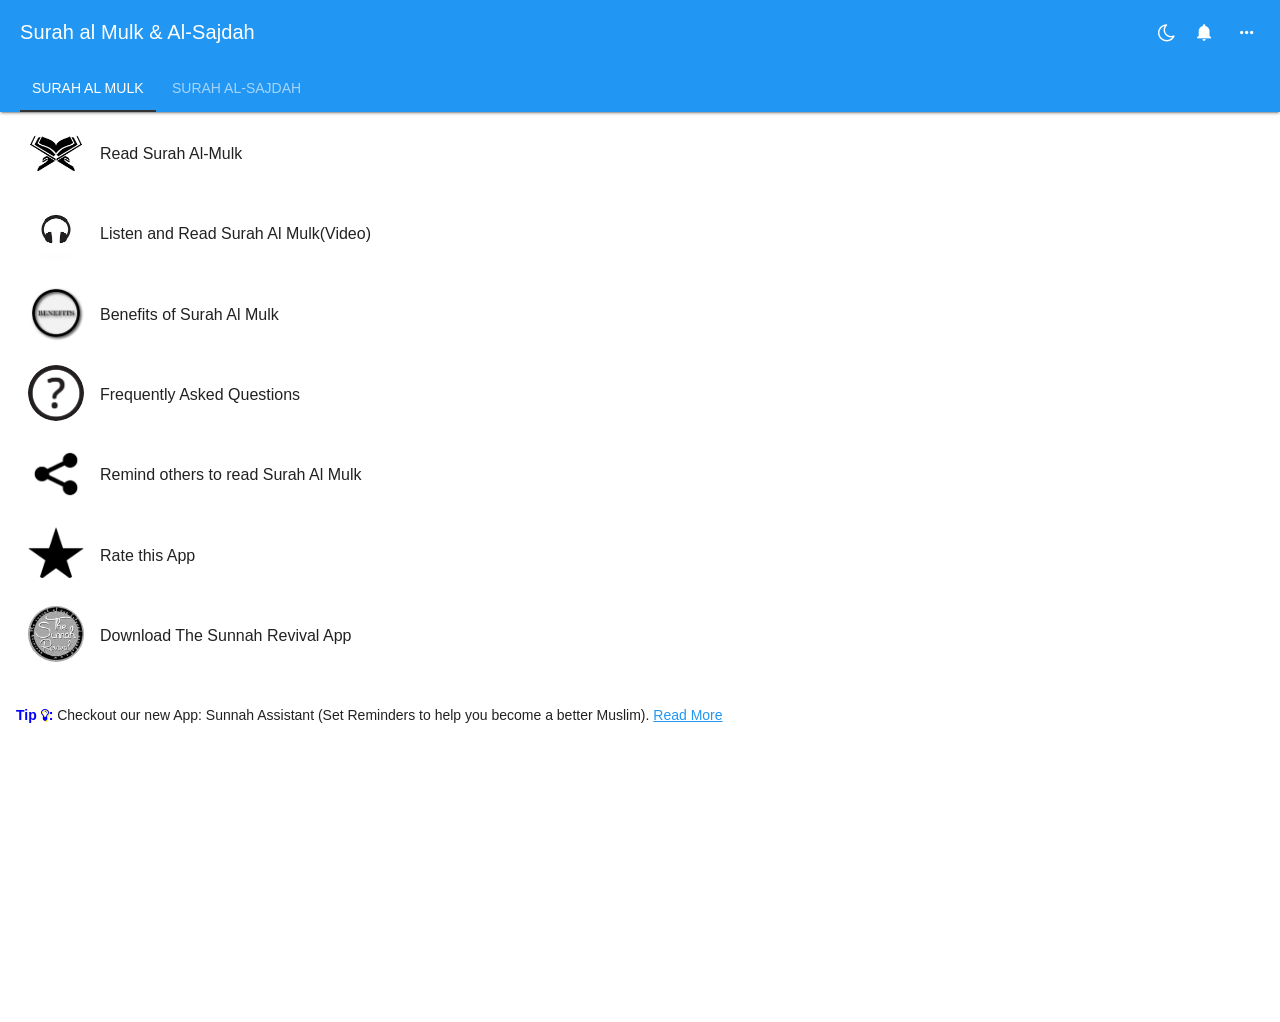
==== commit cd134f7b: "Updated Icons and Splash screens" ====
--- a/index.html
+++ b/index.html
@@ -114,7 +114,7 @@
                         </li>
                         <li>
                             <a href="market://details?id=com.ihyausunnah.surahalmulk"  onclick="window.open(this.href,'_system'); return false;"  data-ajax="false">
-                                <img src="icons/star.jpg" class="ui-thumbnail ui-thumbnail-circular" />
+                                <img src="icons/star.png" class="ui-thumbnail ui-thumbnail-circular" />
                                 <br>Rate this App
                             </a>
                         </li>
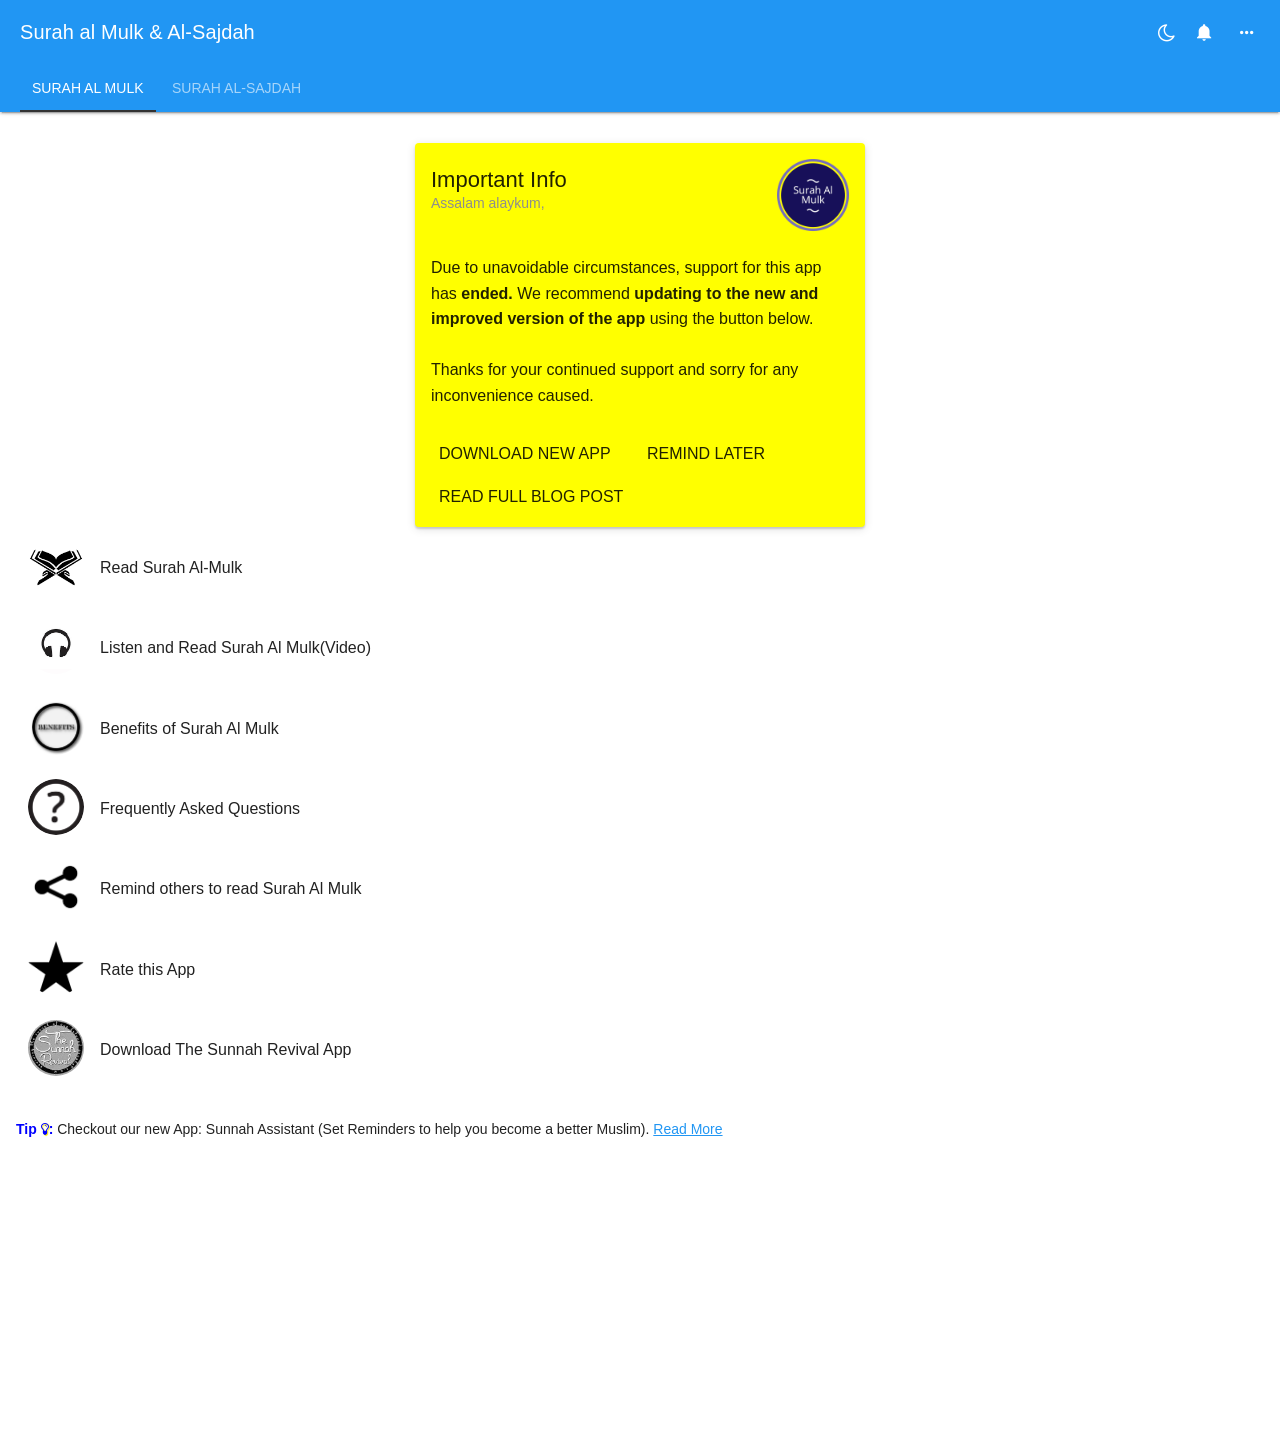
==== commit 19673128: "Ending support for the app" ====
--- a/index.html
+++ b/index.html
@@ -1,51 +1,57 @@
 <!DOCTYPE HTML>
 <html>
-    <head>
-        <meta http-equiv="Content-Type" content="text/html; charset=UTF-8" />
-        
-        <title>Surah Al Mulk & Al-Sajdah</title>
-        <meta name="viewport" content="width=device-width, initial-scale=1.0, maximum-scale=1.0, user-scalable=no" />
-
-        
-        <link rel="stylesheet" href="css/jquery.mobile.min.css" />
-        
-        <link rel="stylesheet" href="css/fonti-awesome.min.css" />
-        <link rel="stylesheet" href="css/animate.min.css">
-        <link rel="stylesheet" href="css/nativedroid2.css" />
-        <link rel="stylesheet" href="css/nativedroid2.color.blue.css" />
-        <script type="text/javascript" src="cordova.js"></script>
-        
-        <style>
-             /* Prevent FOUC */
-            body { opacity: 0; }
-        </style>
-        <style>
-        .badged:after{
-            content:attr(data-count);
-            font-size:12px;
+
+<head>
+    <meta http-equiv="Content-Type" content="text/html; charset=UTF-8" />
+
+    <title>Surah Al Mulk & Al-Sajdah</title>
+    <meta name="viewport"
+        content="width=device-width, initial-scale=1.0, maximum-scale=1.0, user-scalable=no" />
+
+
+    <link rel="stylesheet" href="css/jquery.mobile.min.css" />
+
+    <link rel="stylesheet" href="css/fonti-awesome.min.css" />
+    <link rel="stylesheet" href="css/animate.min.css">
+    <link rel="stylesheet" href="css/nativedroid2.css" />
+    <link rel="stylesheet" href="css/nativedroid2.color.blue.css" />
+    <script type="text/javascript" src="cordova.js"></script>
+
+    <style>
+        /* Prevent FOUC */
+        body {
+            opacity: 0;
+        }
+    </style>
+    <style>
+        .badged:after {
+            content: attr(data-count);
+            font-size: 12px;
             text-shadow: 0 1px #444;
-            text-align:center;
-            position:relative;
-            color:#EFEFEF;
-            display:inline-block;
-            z-index:2000;
-            top:0px;
-            right:-60px;
-            border-radius:50%;
-            padding:0px 3px;
+            text-align: center;
+            position: relative;
+            color: #EFEFEF;
+            display: inline-block;
+            z-index: 2000;
+            top: 0px;
+            right: -60px;
+            border-radius: 50%;
+            padding: 0px 3px;
             /*min-width:22px;*/
-            border:2px solid #eee;
+            border: 2px solid #eee;
             box-shadow: -1px 1px 4px #444;
-            margin:0 4px;
+            margin: 0 4px;
             background: #ff0505;
         }
 
         .videoWrapper {
             position: relative;
-            padding-bottom: 56.25%; /* 16:9 */
+            padding-bottom: 56.25%;
+            /* 16:9 */
             padding-top: 25px;
             height: 0;
         }
+
         .videoWrapper iframe {
             position: absolute;
             top: 0;
@@ -53,207 +59,329 @@
             width: 100%;
             height: 100%;
         }
-            </style>
-
-    </head>
-    <body>
-        <div data-role="page"  id="homepage" class="nd2-no-menu-swipe">
-
-            <div data-role="header"  data-position="fixed"  class="wow fadeIn" >
+    </style>
+
+</head>
+
+<body>
+    <div data-role="page" id="homepage" class="nd2-no-menu-swipe">
+
+        <div data-role="header" data-position="fixed" class="wow fadeIn">
+
+            <h1 class="wow fadeIn" data-wow-delay='0.4s'>Surah al Mulk &
+                Al-Sajdah</h1>
+            <a href="#" onclick="activateNightMode();" id="night-mode"
+                class="ui-btn ui-btn-inline ui-btn-fab ui-btn-right"
+                style="margin-right: 80px; visibility: visible; "><i
+                    class="fa fa-moon-o"></i></a>
+            <a href="#notifications" data-rel="popup"
+                class="ui-btn ui-btn-inline ui-btn-fab ui-btn-right"
+                id="notification"
+                style="margin-right: 42px; visibility: visible;"><i
+                    class='zmdi zmdi-notifications '></i></a>
+            <a href="#more" data-rel="popup"
+                class="ui-btn ui-btn-inline ui-btn-fab ui-btn-right"><i
+                    class='zmdi zmdi-more-horiz'></i></a>
+            <ul data-role="nd2tabs" data-swipe="true">
+
+                <li data-tab="mulk" data-tab-active="true">Surah Al Mulk</li>
+                <li data-tab="sajdah">Surah Al-Sajdah</li>
+
+            </ul>
+        </div>
+
+
+
+
+        <div data-role="nd2tab" data-tab="mulk">
+            <div role="main" class="ui-content wow fadeIn" data-inset="false">
                 
-                <h1 class="wow fadeIn" data-wow-delay='0.4s'>Surah al Mulk & Al-Sajdah</h1>
-                <a href="#" onclick="activateNightMode();" id="night-mode" class="ui-btn ui-btn-inline ui-btn-fab ui-btn-right"  style="margin-right: 80px; visibility: visible; "><i class="fa fa-moon-o"></i></a>
-                <a href="#notifications"  data-rel="popup" class="ui-btn ui-btn-inline ui-btn-fab ui-btn-right" id="notification" style="margin-right: 42px; visibility: visible;"><i class='zmdi zmdi-notifications '></i></a>
-                <a href="#more"  data-rel="popup" class="ui-btn ui-btn-inline ui-btn-fab ui-btn-right"><i class='zmdi zmdi-more-horiz'></i></a>
-                <ul data-role="nd2tabs" data-swipe="true">
-
-                    <li data-tab="mulk" data-tab-active="true">Surah Al Mulk</li>
-                    <li data-tab="sajdah" >Surah Al-Sajdah</li>
-                   
+                <div id="update" class="nd2-card card-media-right card-media-small" style="background-color: yellow;">
+
+
+                    <div class="card-media">
+                        <img src="icon.png">
+                    </div>
+
+                    <div class="card-title has-supporting-text">
+                        <h3 class="card-primary-title">Important Info</h3>
+                        <h5 class="card-subtitle">Assalam alaykum,</h5>
+                    </div>
+
+                    <div class="card-supporting-text has-action has-title">
+                        Due to unavoidable circumstances, support for this app has <strong>ended.</strong> We recommend <strong>updating to the new and improved version of the app</strong> using the button below. <br><br>
+                        Thanks for your continued support and sorry for any inconvenience caused.
+                    </div>
+
+                    <div class="card-action">
+                        <div class="row between-xs">
+                            <div class="col-xs-12">
+                                <div class="box">
+                                    <a href="market://details?id=com.thesunnahrevival.surahalmulk" class="ui-btn ui-btn-inline waves-effect waves-button waves-effect waves-button">Download New App</a>
+                                    <a href="#" onclick="document.getElementById('update').style.display = 'none'" class="ui-btn ui-btn-inline waves-effect waves-button waves-effect waves-button">Remind Later</a>
+                                    <a href="https://thesunnahrevival.com/?p=3143" class="ui-btn ui-btn-inline waves-effect waves-button waves-effect waves-button" onclick="window.open(this.href,'_system');  return false;">Read Full blog post</a>
+                                </div>
+                            </div>
+                        </div>
+                    </div>
+
+                </div>
+
+                <ul data-role="listview" data-icon="false">
+
+                    <li>
+                        <a href="pages.html#mulk-pages"
+                            onclick="window.plugins.insomnia.keepAwake();window.plugins.toast.showLongBottom('Swipe to navigate between pages', function(a){console.log('toast success: ' + a)}, function(b){alert('toast error: ' + b)});"
+                            data-ajax="false">
+                            <img src="icons/read.png"
+                                class="ui-thumbnail ui-thumbnail-circular" />
+                            <br>Read Surah Al-Mulk
+                        </a>
+                    </li>
+                    <li>
+
+                        <!--Plays the video file if downloaded/Streams it if not-->
+                        <a href="#" onclick="checkMulkFile(); return false">
+                            <img src="icons/listen.jpg"
+                                class="ui-thumbnail ui-thumbnail-circular" />
+                            <br>Listen and Read Surah Al Mulk(Video)
+                        </a>
+                    </li>
+                    <li>
+                        <a href="benefits.html#mulk" data-ajax="false">
+                            <img src="icons/benefits.jpg"
+                                class="ui-thumbnail ui-thumbnail-circular" />
+                            <br>Benefits of Surah Al Mulk
+                        </a>
+                    </li>
+                    <li>
+                        <a href="benefits.html#faq" data-ajax="false">
+                            <img src="icons/faq.png"
+                                class="ui-thumbnail ui-thumbnail-circular" />
+                            <br>Frequently Asked Questions
+                        </a>
+                    </li>
+                    <li>
+                        <a href="#" onclick="openReminderDialog();">
+                            <img src="icons/share.png"
+                                class="ui-thumbnail ui-thumbnail-circular" />
+                            <br>Remind others to read Surah Al Mulk
+                        </a>
+                    </li>
+                    <li>
+                        <a href="market://details?id=com.ihyausunnah.surahalmulk"
+                            onclick="window.open(this.href,'_system'); return false;"
+                            data-ajax="false">
+                            <img src="icons/star.png"
+                                class="ui-thumbnail ui-thumbnail-circular" />
+                            <br>Rate this App
+                        </a>
+                    </li>
+                    <li>
+                        <a href="market://details?id=com.ihyausunnah.thesunnahrevival"
+                            onclick="window.open(this.href,'_system'); return false;"
+                            data-ajax="false">
+                            <img src="icons/tsr.png"
+                                class="ui-thumbnail ui-thumbnail-circular" />
+                            <br>Download The Sunnah Revival App
+                        </a>
+                    </li>
                 </ul>
-        </div>
-            
-
-       
-
-            <div data-role="nd2tab" data-tab="mulk">
-                <div role="main" class="ui-content wow fadeIn" data-inset="false">
-                   <ul data-role="listview" data-icon="false">
-   
-                        <li>
-                            <a href="pages.html#mulk-pages" onclick="window.plugins.insomnia.keepAwake();window.plugins.toast.showLongBottom('Swipe to navigate between pages', function(a){console.log('toast success: ' + a)}, function(b){alert('toast error: ' + b)});" data-ajax="false">
-                                <img src="icons/read.png" class="ui-thumbnail ui-thumbnail-circular" />
-                               <br>Read Surah Al-Mulk
-                            </a>
-                        </li>
-                        <li>
-                        
-                            <!--Plays the video file if downloaded/Streams it if not-->
-                            <a href="#" onclick="checkMulkFile(); return false">
-                                <img src="icons/listen.jpg" class="ui-thumbnail ui-thumbnail-circular" />
-                                <br>Listen and Read Surah Al Mulk(Video)
-                            </a>
-                        </li>
-                        <li>
-                            <a href="benefits.html#mulk" data-ajax="false">
-                                <img src="icons/benefits.jpg" class="ui-thumbnail ui-thumbnail-circular" />
-                                <br>Benefits of Surah Al Mulk
-                            </a>
-                        </li>
-                        <li>
-                            <a href="benefits.html#faq" data-ajax="false">
-                                <img src="icons/faq.png" class="ui-thumbnail ui-thumbnail-circular" />
-                                <br>Frequently Asked Questions
-                            </a>
-                        </li>
-                        <li>
-                            <a href="#" onclick="openReminderDialog();">
-                                <img src="icons/share.png" class="ui-thumbnail ui-thumbnail-circular" />
-                                <br>Remind others to read Surah Al Mulk
-                            </a>
-                        </li>
-                        <li>
-                            <a href="market://details?id=com.ihyausunnah.surahalmulk"  onclick="window.open(this.href,'_system'); return false;"  data-ajax="false">
-                                <img src="icons/star.png" class="ui-thumbnail ui-thumbnail-circular" />
-                                <br>Rate this App
-                            </a>
-                        </li>
-                        <li>
-                            <a href="market://details?id=com.ihyausunnah.thesunnahrevival"  onclick="window.open(this.href,'_system'); return false;"  data-ajax="false">
-                                <img src="icons/tsr.png" class="ui-thumbnail ui-thumbnail-circular" />
-                                <br>Download The Sunnah Revival App
-                            </a>
-                        </li>
-                    </ul>
-                    <div id="tip">
-                        <h6><b style="color: blue">Tip <i class="fa fa-lightbulb-o"
-                              style="text-shadow: 1px 1px 1px #fcef00"></i>: </b>Checkout our new App: Sunnah Assistant (Set Reminders to help you become a better Muslim). <a href="market://details?id=com.ihyausunnah.sunnahassistant"  onclick="window.open(this.href,'_system'); return false;"  data-ajax="false">Read More</a> </h6>
-                      </div>
-                    <!--Popup for streaming Mulk video-->
-                    <div data-role="popup" id="popupmulkvideo" data-overlay-theme="a" data-tolerance="15,15" class="ui-content" data-theme="b">
-                        
-                        <iframe src="https://player.vimeo.com/video/65565710" width="200" height="298" frameborder="0" webkitallowfullscreen mozallowfullscreen allowfullscreen></iframe>
-                        <p><a href="https://vimeo.com/64552532">Surah Al-Mulk</a><br> from <a href="https://vimeo.com/user17555859">Al-Qur&aacute;n</a><br> on <a href="https://vimeo.com">Vimeo</a>.</p>
-
-                    </div>
-                    <br>
-                    <br>
-                    <br>
-                    <br>
-                    <br>
-                    <br>
-                    <br>
-                    <br>
-                    <br>
-                    <br>
-                    <br>
-                    <br>
-
+                <div id="tip">
+                    <h6><b style="color: blue">Tip <i class="fa fa-lightbulb-o"
+                                style="text-shadow: 1px 1px 1px #fcef00"></i>:
+                        </b>Checkout our new App: Sunnah Assistant (Set
+                        Reminders to help you become a better Muslim). <a
+                            href="market://details?id=com.thesunnahrevival.sunnahassistant"
+                            onclick="window.open(this.href,'_system'); return false;"
+                            data-ajax="false">Read More</a> </h6>
                 </div>
+                <!--Popup for streaming Mulk video-->
+                <div data-role="popup" id="popupmulkvideo"
+                    data-overlay-theme="a" data-tolerance="15,15"
+                    class="ui-content" data-theme="b">
+
+                    <iframe src="https://player.vimeo.com/video/65565710"
+                        width="200" height="298" frameborder="0"
+                        webkitallowfullscreen mozallowfullscreen
+                        allowfullscreen></iframe>
+                    <p><a href="https://vimeo.com/64552532">Surah
+                            Al-Mulk</a><br> from <a
+                            href="https://vimeo.com/user17555859">Al-Qur&aacute;n</a><br>
+                        on <a href="https://vimeo.com">Vimeo</a>.</p>
+
+                </div>
+                <br>
+                <br>
+                <br>
+                <br>
+                <br>
+                <br>
+                <br>
+                <br>
+                <br>
+                <br>
+                <br>
+                <br>
+
             </div>
-
-            <div data-role="nd2tab" data-tab="sajdah">
-                <div role="main" class="ui-content wow fadeIn" data-inset="false" data-wow-delay="0.2s">
-                    <ul data-role="listview" data-icon="false">
-   
-                        <li>
-                            <a href="pages.html#sajdah-pages" onclick="window.plugins.insomnia.keepAwake();window.plugins.toast.showLongBottom('Swipe to navigate between pages', function(a){console.log('toast success: ' + a)}, function(b){alert('toast error: ' + b)});" data-ajax="false">
-                                <img src="icons/read.png" class="ui-thumbnail ui-thumbnail-circular" />
-                               <br>Read Surah Al-Sajdah
-                            </a>
-                        </li>
-                        <li>
-                           
-                            <!--Plays the video file if downloaded/Streams it if not-->
-                            <a href="#" onclick='checkSajdahFile(); return false;'>
-                                <img src="icons/listen.jpg" class="ui-thumbnail ui-thumbnail-circular" />
-                                <br>Listen and Read Surah Al Sajdah(Video)
-                            </a>
-                        </li>
-                        <li>
-                            <a href="benefits.html#sajdah" data-ajax="false">
-                                <img src="icons/benefits.jpg" class="ui-thumbnail ui-thumbnail-circular" />
-                                <br>Benefits of Surah Al Sajdah
-                            </a>
-                        </li>
-                        <li>
-                            <a href="#" onclick="openReminderDialog();">
-                                <img src="icons/share.png" class="ui-thumbnail ui-thumbnail-circular" />
-                                <br>Remind others to read Surah Al Sajdah
-                            </a>
-                        </li>
-                    </ul>
-                     <!--Popup for streaming the video-->
-                    <div data-role="popup" id="popupsajdahvideo" data-overlay-theme="a" data-theme="b"  data-tolerance="15,15" class="ui-content">
-
-                        <iframe src="https://player.vimeo.com/video/64997729" width="200" height="298" frameborder="0" webkitallowfullscreen mozallowfullscreen allowfullscreen></iframe>
-                        <p><a href="https://vimeo.com/64997729">Surah Al-Sajdah</a><br> from <a href="https://vimeo.com/user17555859">Al-Qur&aacute;n</a><br> on <a href="https://vimeo.com">Vimeo</a>.</p>
-
-                    </div>
-
-                        <br>
-                        <br>
-                        <br>
-                        <br>
-                        <br>
-                        <br>
-                        <br>
-                        <br>
-                        <br>
-                        <br>
-                        <br>
-                        <br>
-                        <br>
-                        <br>
-                        <br>
-                        <br>
-                        <br>
-                        <br>
-                        <br>
-                        <br>
-                    
+        </div>
+
+        <div data-role="nd2tab" data-tab="sajdah">
+            <div role="main" class="ui-content wow fadeIn" data-inset="false"
+                data-wow-delay="0.2s">
+                <ul data-role="listview" data-icon="false">
+
+                    <li>
+                        <a href="pages.html#sajdah-pages"
+                            onclick="window.plugins.insomnia.keepAwake();window.plugins.toast.showLongBottom('Swipe to navigate between pages', function(a){console.log('toast success: ' + a)}, function(b){alert('toast error: ' + b)});"
+                            data-ajax="false">
+                            <img src="icons/read.png"
+                                class="ui-thumbnail ui-thumbnail-circular" />
+                            <br>Read Surah Al-Sajdah
+                        </a>
+                    </li>
+                    <li>
+
+                        <!--Plays the video file if downloaded/Streams it if not-->
+                        <a href="#" onclick='checkSajdahFile(); return false;'>
+                            <img src="icons/listen.jpg"
+                                class="ui-thumbnail ui-thumbnail-circular" />
+                            <br>Listen and Read Surah Al Sajdah(Video)
+                        </a>
+                    </li>
+                    <li>
+                        <a href="benefits.html#sajdah" data-ajax="false">
+                            <img src="icons/benefits.jpg"
+                                class="ui-thumbnail ui-thumbnail-circular" />
+                            <br>Benefits of Surah Al Sajdah
+                        </a>
+                    </li>
+                    <li>
+                        <a href="#" onclick="openReminderDialog();">
+                            <img src="icons/share.png"
+                                class="ui-thumbnail ui-thumbnail-circular" />
+                            <br>Remind others to read Surah Al Sajdah
+                        </a>
+                    </li>
+                </ul>
+                <!--Popup for streaming the video-->
+                <div data-role="popup" id="popupsajdahvideo"
+                    data-overlay-theme="a" data-theme="b" data-tolerance="15,15"
+                    class="ui-content">
+
+                    <iframe src="https://player.vimeo.com/video/64997729"
+                        width="200" height="298" frameborder="0"
+                        webkitallowfullscreen mozallowfullscreen
+                        allowfullscreen></iframe>
+                    <p><a href="https://vimeo.com/64997729">Surah
+                            Al-Sajdah</a><br> from <a
+                            href="https://vimeo.com/user17555859">Al-Qur&aacute;n</a><br>
+                        on <a href="https://vimeo.com">Vimeo</a>.</p>
 
                 </div>
+
+                <br>
+                <br>
+                <br>
+                <br>
+                <br>
+                <br>
+                <br>
+                <br>
+                <br>
+                <br>
+                <br>
+                <br>
+                <br>
+                <br>
+                <br>
+                <br>
+                <br>
+                <br>
+                <br>
+                <br>
+
+
             </div>
-
-            <div data-role="popup" id="more">
-
-                <div data-role="content">
-                    <a href="#" onclick="window.plugins.socialsharing.share('Have a look at Surah Al Mulk & Al-Sajdah App \n\n', null, null, 'http://bit.ly/mulk-app'); return false;"   data-role="button" data-inline="true" class="ui-btn ui-btn-primary"> Share App</a>
-                    <a href="benefits.html#about"  data-role="button" data-inline="true" data-ajax="false" class="ui-btn ui-btn-primary"> About App</a>
-                    <a href="market://details?id=com.thesunnahrevival.supportdeveloper" onclick="window.open(this.href,'_system'); return false;" class="ui-btn ui-btn-primary"> Support the Developer</a>
-                    <a href="https://thesunnahrevival.wordpress.com/" class="ui-btn ui-btn-primary" onclick="window.open(this.href,'_blank');displayToast(); return false;" >Visit Blog</a>
-                    <a href="market://details?id=com.ihyausunnah.surahalmulk" onclick="window.open(this.href,'_system'); return false;" class="ui-btn ui-btn-primary"> Rate this App</a>
-                    <a href="mailto:thesunnahrevival.tsr@gmail.com?&subject=Surah%20Al%20Mulk%20App&body=**Please%20write%20your%20feedback%20here%20in%20English**%0A%0ASent%20from%3A%0ASurah%20Al%20Mulk%20Android%20App%20Vesion%201.0.6"  data-role="button" data-inline="true" class="ui-btn ui-btn-primary"> Send Feedback</a>
-                     
-                    <a href="benefits.html#more"  data-role="button" data-inline="true" data-ajax="false" class="ui-btn ui-btn-primary"> More Apps</a>
-                    <a href="https://m.facebook.com/TSRapps" onclick="window.open(this.href,'_system'); return false;" class="ui-btn ui-btn-inline ui-btn-fab" data-ajax="false"><i class='fa fa-facebook'></i></a>
-                    <a href="https://twitter.com/TSRapps" onclick="window.open(this.href,'_system'); return false;" class="ui-btn ui-btn-inline ui-btn-fab" data-ajax="false"><i class='fa fa-twitter'></i></a>
-                    <a href="https://telegram.me/tsrapps" onclick="window.open(this.href,'_system'); return false;" class="ui-btn ui-btn-inline ui-btn-fab" data-ajax="false"><i class='fa fa-telegram'></i></a>
-                    <a href="https://instagram.com/TSRapps" onclick="window.open(this.href,'_system'); return false;" class="ui-btn ui-btn-inline ui-btn-fab" data-ajax="false"><i class='fa fa-instagram'></i></a>
-                    <a href="https://github.com/saidmsaid81/surah-al-mulk" onclick="window.open(this.href,'_system'); return false;" class="ui-btn ui-btn-inline ui-btn-fab" data-ajax="false"><i class='fa fa-github'></i></a>
-
-                </div>
+        </div>
+
+        <div data-role="popup" id="more">
+
+            <div data-role="content">
+                <a href="#"
+                    onclick="window.plugins.socialsharing.share('Have a look at Surah Al Mulk & Al-Sajdah App \n\n', null, null, 'http://bit.ly/mulk-android-app'); return false;"
+                    data-role="button" data-inline="true"
+                    class="ui-btn ui-btn-primary"> Share App</a>
+                <a href="benefits.html#about" data-role="button"
+                    data-inline="true" data-ajax="false"
+                    class="ui-btn ui-btn-primary"> About App</a>
+                <a href="market://details?id=com.thesunnahrevival.supportdeveloper"
+                    onclick="window.open(this.href,'_system'); return false;"
+                    class="ui-btn ui-btn-primary"> Support the Developer</a>
+                <a href="https://thesunnahrevival.wordpress.com/"
+                    class="ui-btn ui-btn-primary"
+                    onclick="window.open(this.href,'_blank');displayToast(); return false;">Visit
+                    Blog</a>
+                <a href="market://details?id=com.ihyausunnah.surahalmulk"
+                    onclick="window.open(this.href,'_system'); return false;"
+                    class="ui-btn ui-btn-primary"> Rate this App</a>
+                <a href="mailto:thesunnahrevival.tsr@gmail.com?&subject=Surah%20Al%20Mulk%20App&body=**Please%20write%20your%20feedback%20here%20in%20English**%0A%0ASent%20from%3A%0ASurah%20Al%20Mulk%20Android%20App%20Vesion%201.0.6"
+                    data-role="button" data-inline="true"
+                    class="ui-btn ui-btn-primary"> Send Feedback</a>
+
+                <a href="benefits.html#more" data-role="button"
+                    data-inline="true" data-ajax="false"
+                    class="ui-btn ui-btn-primary"> More Apps</a>
+                <a href="https://m.facebook.com/TSRapps"
+                    onclick="window.open(this.href,'_system'); return false;"
+                    class="ui-btn ui-btn-inline ui-btn-fab" data-ajax="false"><i
+                        class='fa fa-facebook'></i></a>
+                <a href="https://twitter.com/TSRapps"
+                    onclick="window.open(this.href,'_system'); return false;"
+                    class="ui-btn ui-btn-inline ui-btn-fab" data-ajax="false"><i
+                        class='fa fa-twitter'></i></a>
+                <a href="https://telegram.me/tsrapps"
+                    onclick="window.open(this.href,'_system'); return false;"
+                    class="ui-btn ui-btn-inline ui-btn-fab" data-ajax="false"><i
+                        class='fa fa-telegram'></i></a>
+                <a href="https://instagram.com/TSRapps"
+                    onclick="window.open(this.href,'_system'); return false;"
+                    class="ui-btn ui-btn-inline ui-btn-fab" data-ajax="false"><i
+                        class='fa fa-instagram'></i></a>
+                <a href="https://github.com/thesunnahrevival/surah-al-mulk"
+                    onclick="window.open(this.href,'_system'); return false;"
+                    class="ui-btn ui-btn-inline ui-btn-fab" data-ajax="false"><i
+                        class='fa fa-github'></i></a>
+
             </div>
-            <div data-role="popup"  id="notifications" >
-                <div data-role="header">
-                    <a href="#" data-rel="back"  class="ui-btn ui-btn-inline ui-btn-right"><i class="zmdi zmdi-close-circle"></i></a>
-                    <h1 class='nd-title'>Manage Notifications:</h1>
-                </div>
-                <h5>Tick to enable untick to disable</h5>
-                <div id="checkbox-container">
-                    <form>
-                        <fieldset data-role="controlgroup">
-
-                            <label>
-                        <input type="checkbox" name="checkbox-0 " id="checkboxi" data-theme="d">Suratul Mulk & Al-Sajdah every Night
-                    </label>
-                    <div id="night-time" style="display: none;">
-                        <form>
-                            <label for="time-1">Select the time to be notified every Night</label>
-                            <input type="time" data-clear-btn="false" name="time-1" id="time-1" value="">
-                            <p id ="night-time-set"></p>
-                             <a href="#" id="save-time" data-role="button"  onclick="
+        </div>
+        <div data-role="popup" id="notifications">
+            <div data-role="header">
+                <a href="#" data-rel="back"
+                    class="ui-btn ui-btn-inline ui-btn-right"><i
+                        class="zmdi zmdi-close-circle"></i></a>
+                <h1 class='nd-title'>Manage Notifications:</h1>
+            </div>
+            <h5>Tick to enable untick to disable</h5>
+            <div id="checkbox-container">
+                <form>
+                    <fieldset data-role="controlgroup">
+
+                        <label>
+                            <input type="checkbox" name="checkbox-0 "
+                                id="checkboxi" data-theme="d">Suratul Mulk &
+                            Al-Sajdah every Night
+                        </label>
+                        <div id="night-time" style="display: none;">
+                            <form>
+                                <label for="time-1">Select the time to be
+                                    notified every Night</label>
+                                <input type="time" data-clear-btn="false"
+                                    name="time-1" id="time-1" value="">
+                                <p id="night-time-set"></p>
+                                <a href="#" id="save-time" data-role="button"
+                                    onclick="
 
                              var timeSet = $('#time-1').val();
                              if (timeSet == '') {
@@ -268,94 +396,91 @@
                              }
                              
                              " data-theme="b">Save</a>
-                        
-                         </form>
-                    </div>
-
-                        </fieldset>
-                    </form>
-                </div>
+
+                            </form>
+                        </div>
+
+                    </fieldset>
+                </form>
             </div>
-            <div data-role="popup" id="popupInfo" data-position-to="#notification" data-arrow="t" class="ui-content" data-theme="a"  style="max-width:350px;" style="display:none">
-                Tap <i class="zmdi zmdi-notifications"></i> to manage notification reminders such as Suratul Mulk & Al-Sajdah reminders every night
-                <br>
-                <a href="#" onclick="closepopup()"  style="color: aqua;" class="ui-btn ui-btn-inline ui-btn-fab">Got It</a>
-            </div>
-            <div data-role="popup" id="darkThemeInfo" data-position-to="#night-mode" data-arrow="t" class="ui-content" data-theme="b"  style="max-width:350px;" style="display:none">
-                    Tap <i class="fa fa-moon-o"></i> to toggle dark theme
-                </div>
-        </div>
-
-        <!--Scripts-->
-       
-        <script src="js/jquery.min.js"></script>
-        <script src="js/jquery-ui.min.js"></script>
-        <script src="js/jquery.mobile.min.js"></script>
-       
-        
-        <script type="text/javascript">
-    $(function() {
-    if( ! localStorage.getItem( "lang" ) ) {
-      localStorage.setItem('lang', 'Trans/en.sahih.xml');
-    }
-  });
-  </script>
-  <script type="text/javascript">
-    //Checks if its the user's first time an displays a welcome screen
-    function welcomeScreen(){
-        var welcome = window.localStorage.getItem("welcome1.0.7");
-         if(!welcome){
-            window.localStorage.setItem("welcome1.0.7", "1");
-            $(document).ready(function(){
-   setTimeout(function(){
-     $('#popupInfo').popup();
-    $('#popupInfo').popup('open');
-   },5000);
-
-});
-    
-    
-     
-
-
-  
-          }
-
-     }
-      function closepopup() {
-        $('#popupInfo').popup('close');
-        setTimeout(function(){
-     $('#darkThemeInfo').popup();
-    $('#darkThemeInfo').popup('open');
-   },1000);
-      setTimeout(function(){
-        $('#darkThemeInfo').popup('close');
-   },6000); 
-
-}; 
-    
-</script>
-  <script type="text/javascript">
-
-
-    function showhide(id) {
-        var e = document.getElementById(id);
-        e.style.display = (e.style.display == 'block') ? 'none' : 'block';
-     }
-                       
-  </script>
-
-  
-        <script src="js/index.js"></script>
-        <script src="js/time.js"></script>
-        <script src="js/video.js"></script>
-        <script src="js/share.js"></script>
-        <script src="js/nativedroid2.js"></script>
-        <script src="js/nd2settings.js"></script>
-        <script src="js/checkbox.js"></script>
-        <script src="js/theme.js"></script>
-        
-    </body>
-</html>
-
-
+        </div>
+        <div data-role="popup" id="popupInfo" data-position-to="#notification"
+            data-arrow="t" class="ui-content" data-theme="a"
+            style="max-width:350px;" style="display:none">
+            Tap <i class="zmdi zmdi-notifications"></i> to manage notification
+            reminders such as Suratul Mulk & Al-Sajdah reminders every night
+            <br>
+            <a href="#" onclick="closepopup()" style="color: aqua;"
+                class="ui-btn ui-btn-inline ui-btn-fab">Got It</a>
+        </div>
+        <div data-role="popup" id="darkThemeInfo" data-position-to="#night-mode"
+            data-arrow="t" class="ui-content" data-theme="b"
+            style="max-width:350px;" style="display:none">
+            Tap <i class="fa fa-moon-o"></i> to toggle dark theme
+        </div>
+    </div>
+
+    <!--Scripts-->
+
+    <script src="js/jquery.min.js"></script>
+    <script src="js/jquery-ui.min.js"></script>
+    <script src="js/jquery.mobile.min.js"></script>
+
+
+
+    <script type="text/javascript">
+        localStorage.setItem('ensahih', 'Trans/ensahih.xml');
+        // //Checks if its the user's first time an displays a welcome screen
+        // function welcomeScreen() {
+        //     var welcome = window.localStorage.getItem("welcome1.0.7");
+        //     if (!welcome) {
+        //         window.localStorage.setItem("welcome1.0.7", "1");
+        //         $(document).ready(function () {
+        //             setTimeout(function () {
+        //                 $('#popupInfo').popup();
+        //                 $('#popupInfo').popup('open');
+        //             }, 5000);
+
+        //         });
+
+
+
+
+
+
+        //     }
+
+        // }
+
+        // function closepopup() {
+        //     $('#popupInfo').popup('close');
+        //     setTimeout(function () {
+        //         $('#darkThemeInfo').popup();
+        //         $('#darkThemeInfo').popup('open');
+        //     }, 1000);
+        //     setTimeout(function () {
+        //         $('#darkThemeInfo').popup('close');
+        //     }, 6000);
+
+        // };
+    </script>
+    <script type="text/javascript">
+        function showhide(id) {
+            var e = document.getElementById(id);
+            e.style.display = (e.style.display == 'block') ? 'none' : 'block';
+        }
+    </script>
+
+
+    <script src="js/index.js"></script>
+    <script src="js/time.js"></script>
+    <script src="js/video.js"></script>
+    <script src="js/share.js"></script>
+    <script src="js/nativedroid2.js"></script>
+    <script src="js/nd2settings.js"></script>
+    <script src="js/checkbox.js"></script>
+    <script src="js/theme.js"></script>
+
+</body>
+
+</html>
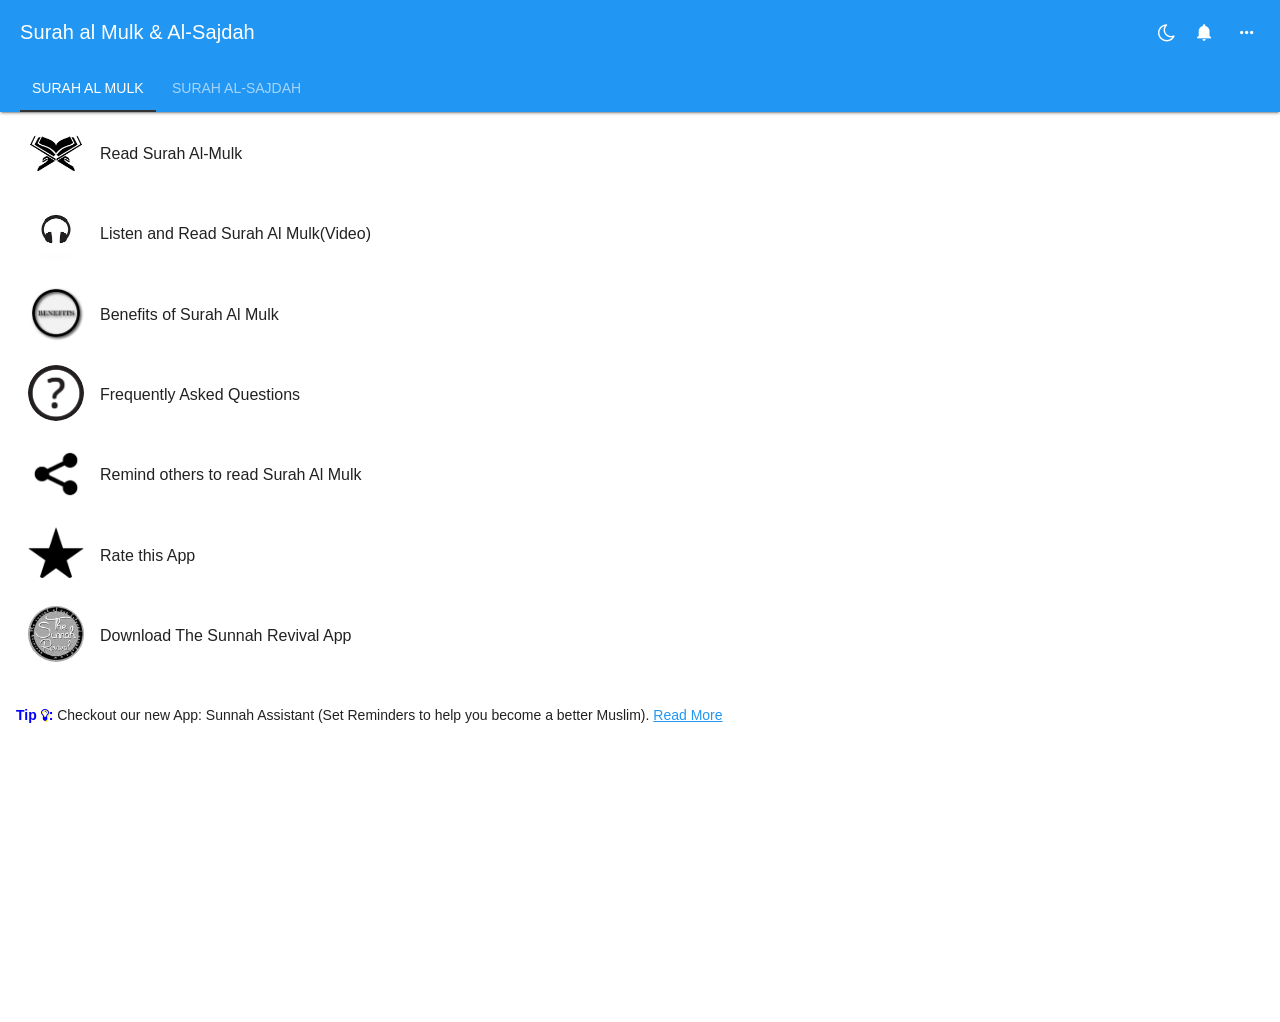
==== commit 12235817: "Added notice of end of support" ====
--- a/index.html
+++ b/index.html
@@ -96,7 +96,7 @@
         <div data-role="nd2tab" data-tab="mulk">
             <div role="main" class="ui-content wow fadeIn" data-inset="false">
                 
-                <div id="update" class="nd2-card card-media-right card-media-small" style="background-color: yellow;">
+                <div id="update" class="nd2-card card-media-right card-media-small" style="background-color: yellow; display: none;">
 
 
                     <div class="card-media">
@@ -430,39 +430,6 @@
 
     <script type="text/javascript">
         localStorage.setItem('ensahih', 'Trans/ensahih.xml');
-        // //Checks if its the user's first time an displays a welcome screen
-        // function welcomeScreen() {
-        //     var welcome = window.localStorage.getItem("welcome1.0.7");
-        //     if (!welcome) {
-        //         window.localStorage.setItem("welcome1.0.7", "1");
-        //         $(document).ready(function () {
-        //             setTimeout(function () {
-        //                 $('#popupInfo').popup();
-        //                 $('#popupInfo').popup('open');
-        //             }, 5000);
-
-        //         });
-
-
-
-
-
-
-        //     }
-
-        // }
-
-        // function closepopup() {
-        //     $('#popupInfo').popup('close');
-        //     setTimeout(function () {
-        //         $('#darkThemeInfo').popup();
-        //         $('#darkThemeInfo').popup('open');
-        //     }, 1000);
-        //     setTimeout(function () {
-        //         $('#darkThemeInfo').popup('close');
-        //     }, 6000);
-
-        // };
     </script>
     <script type="text/javascript">
         function showhide(id) {
